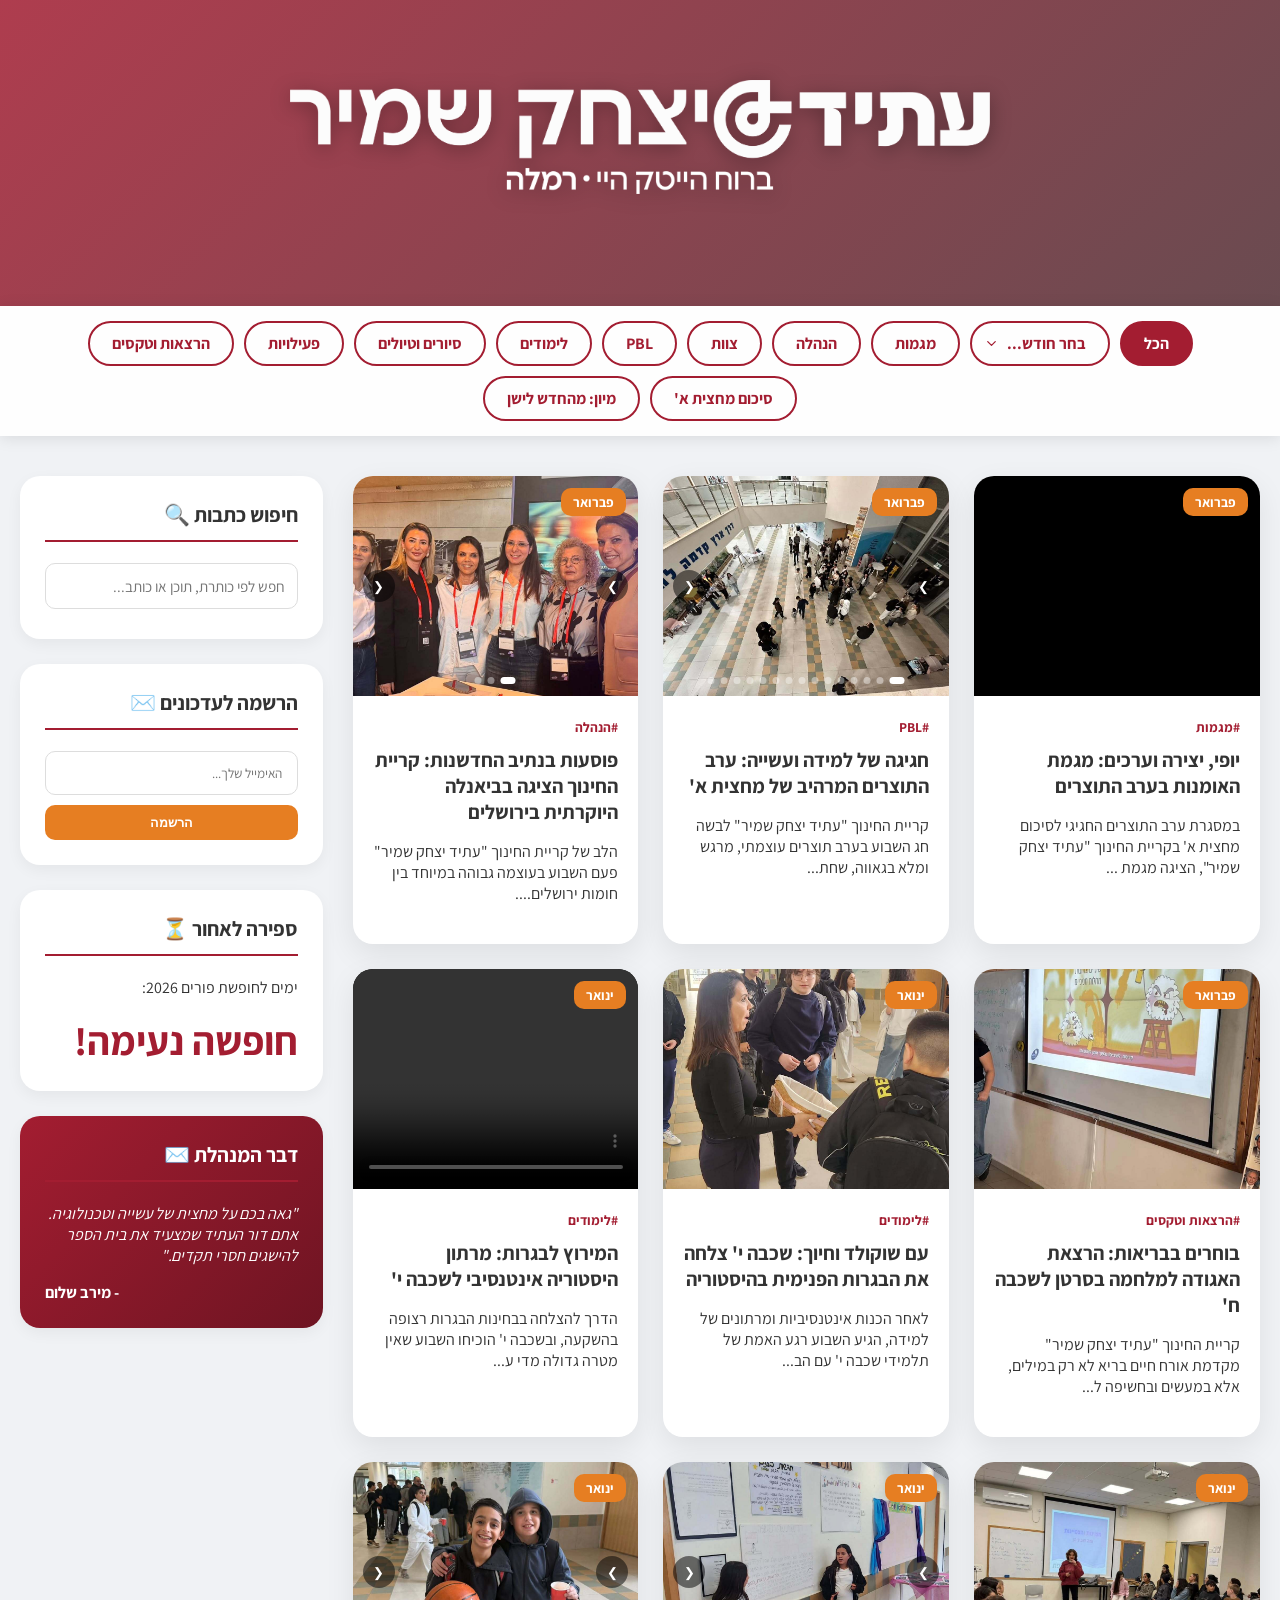
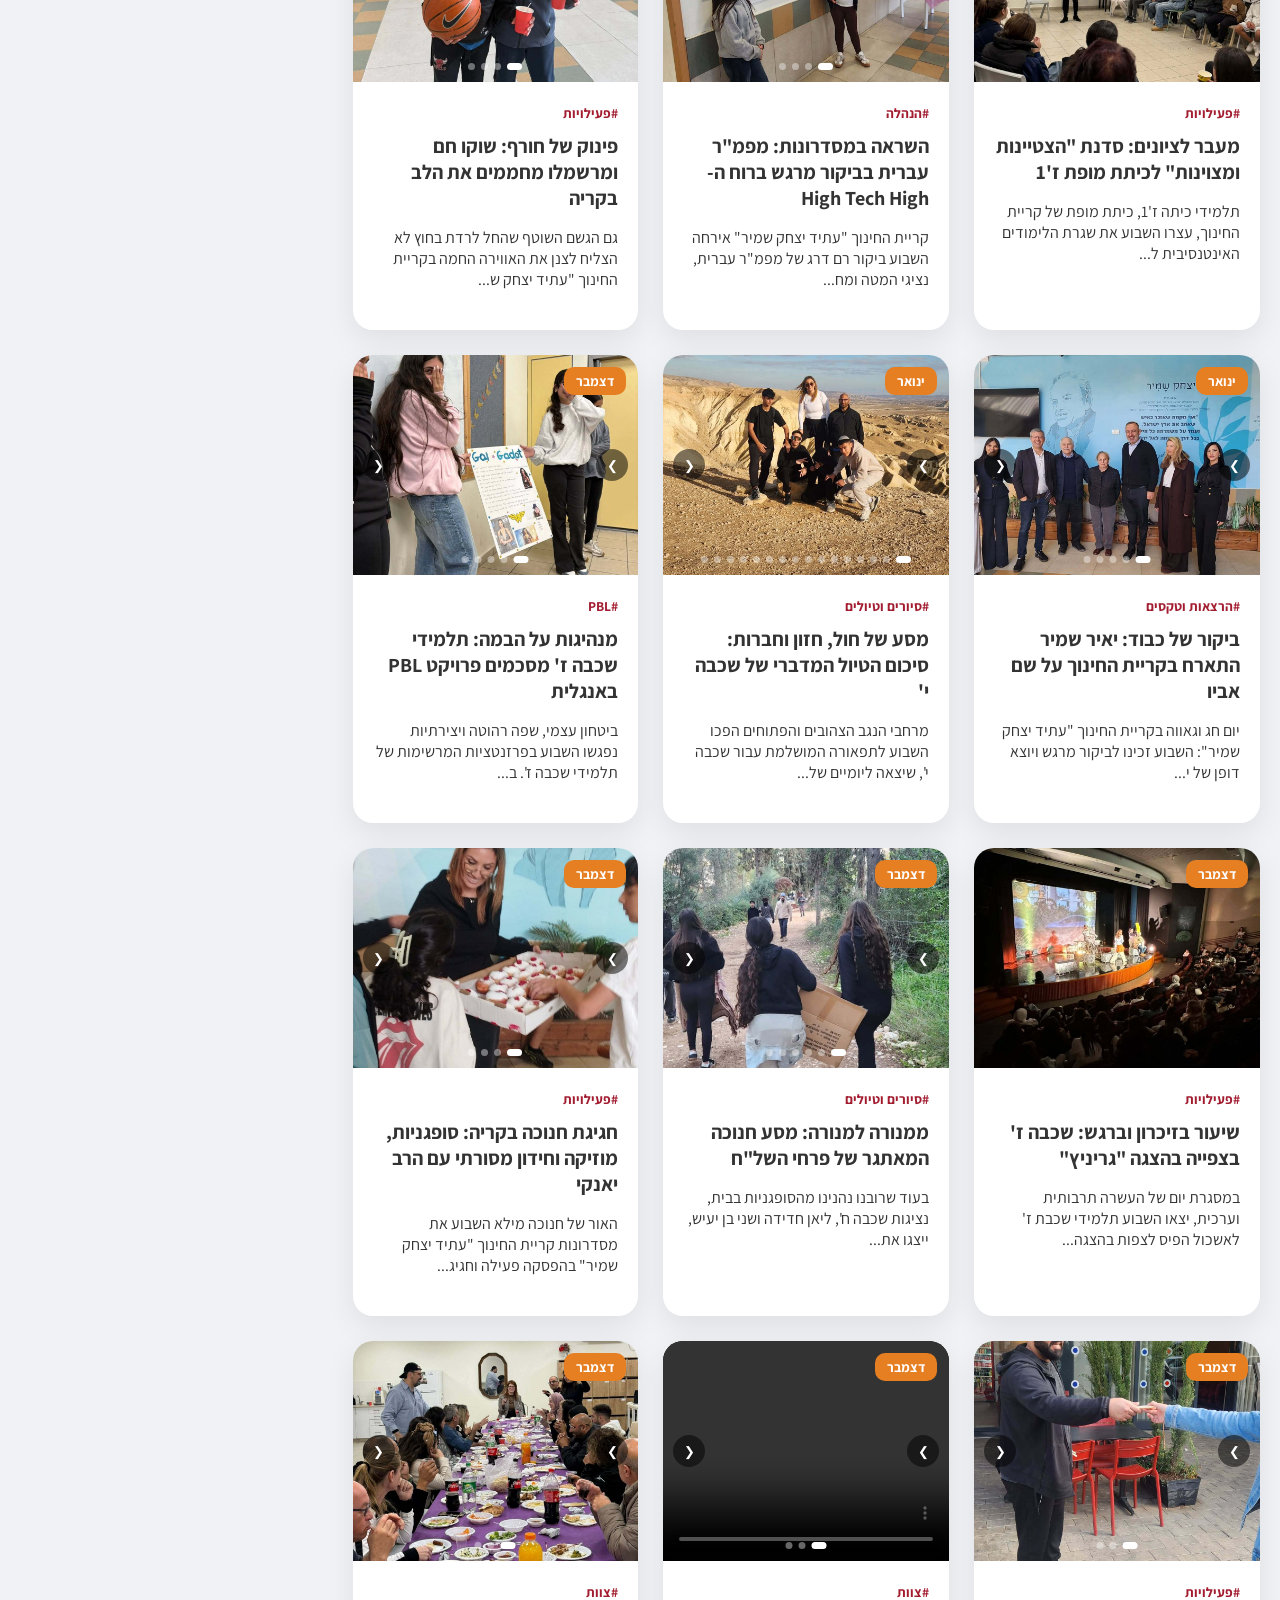
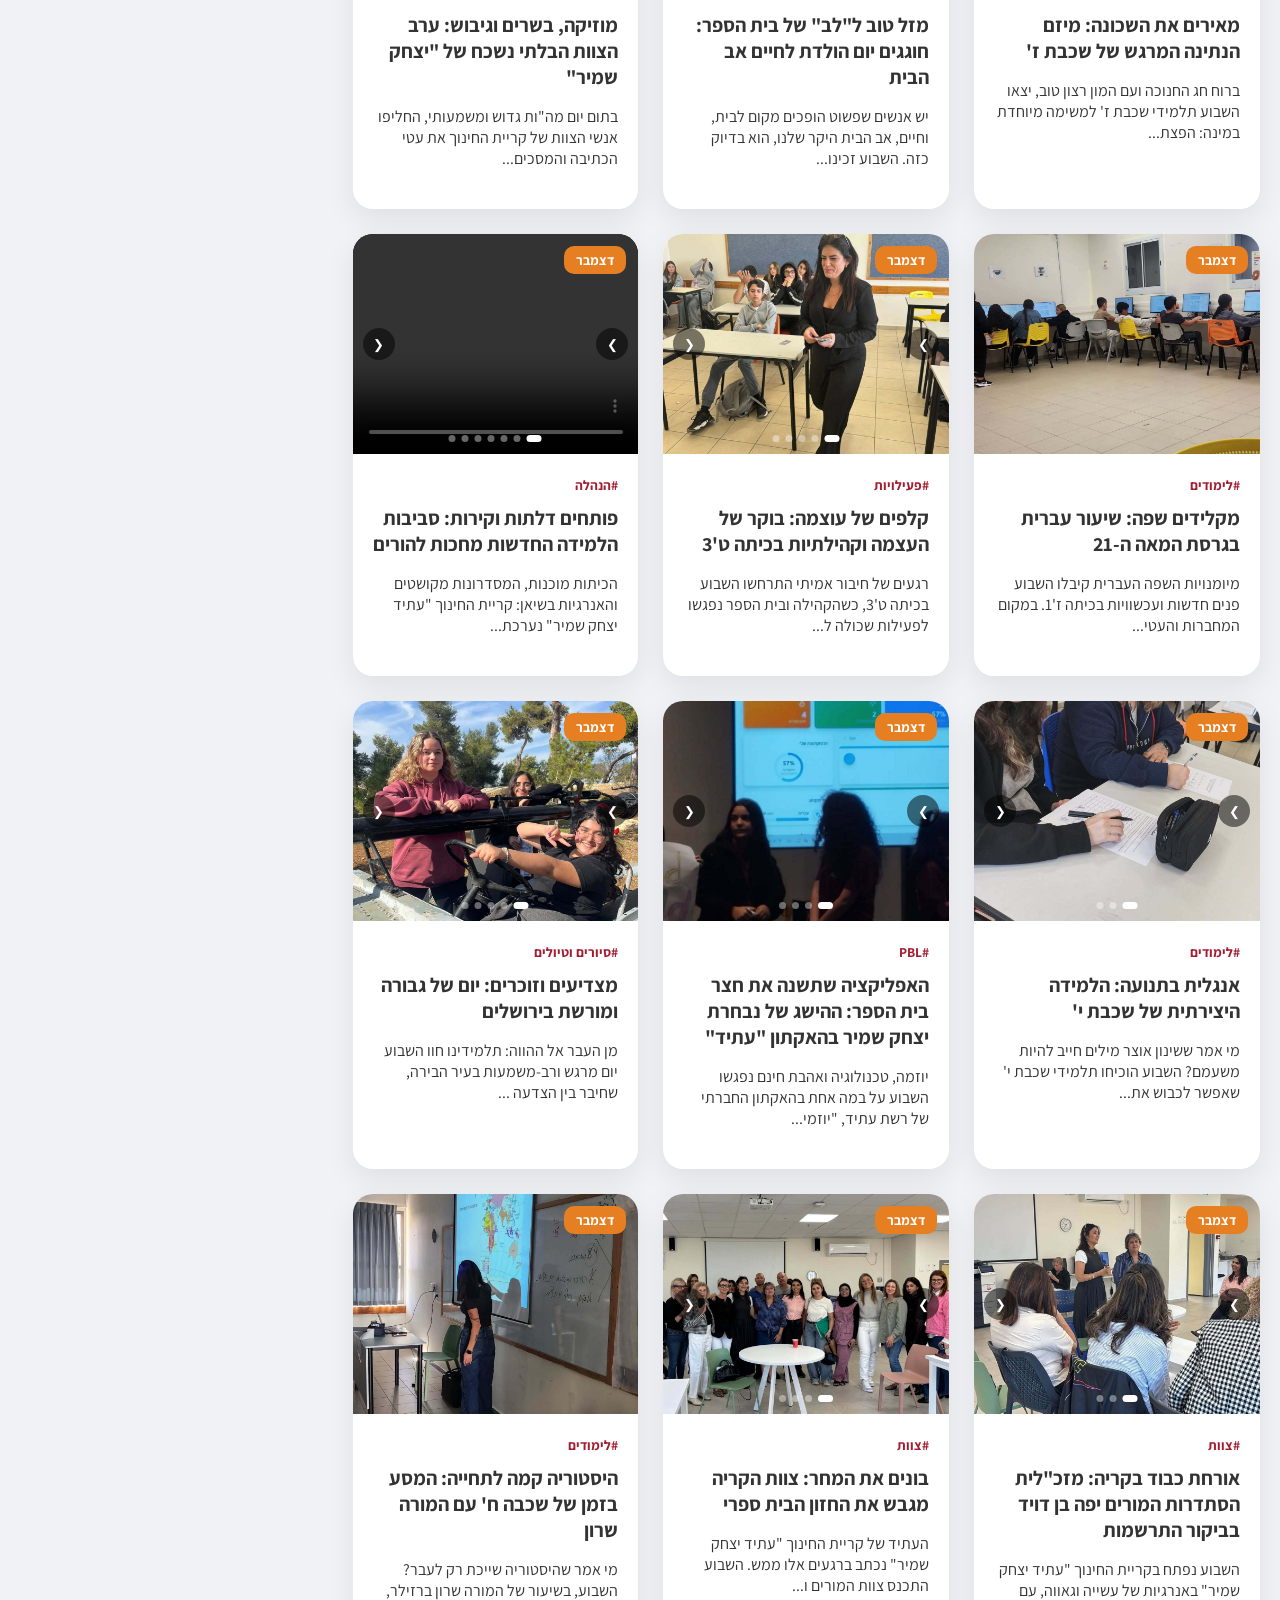
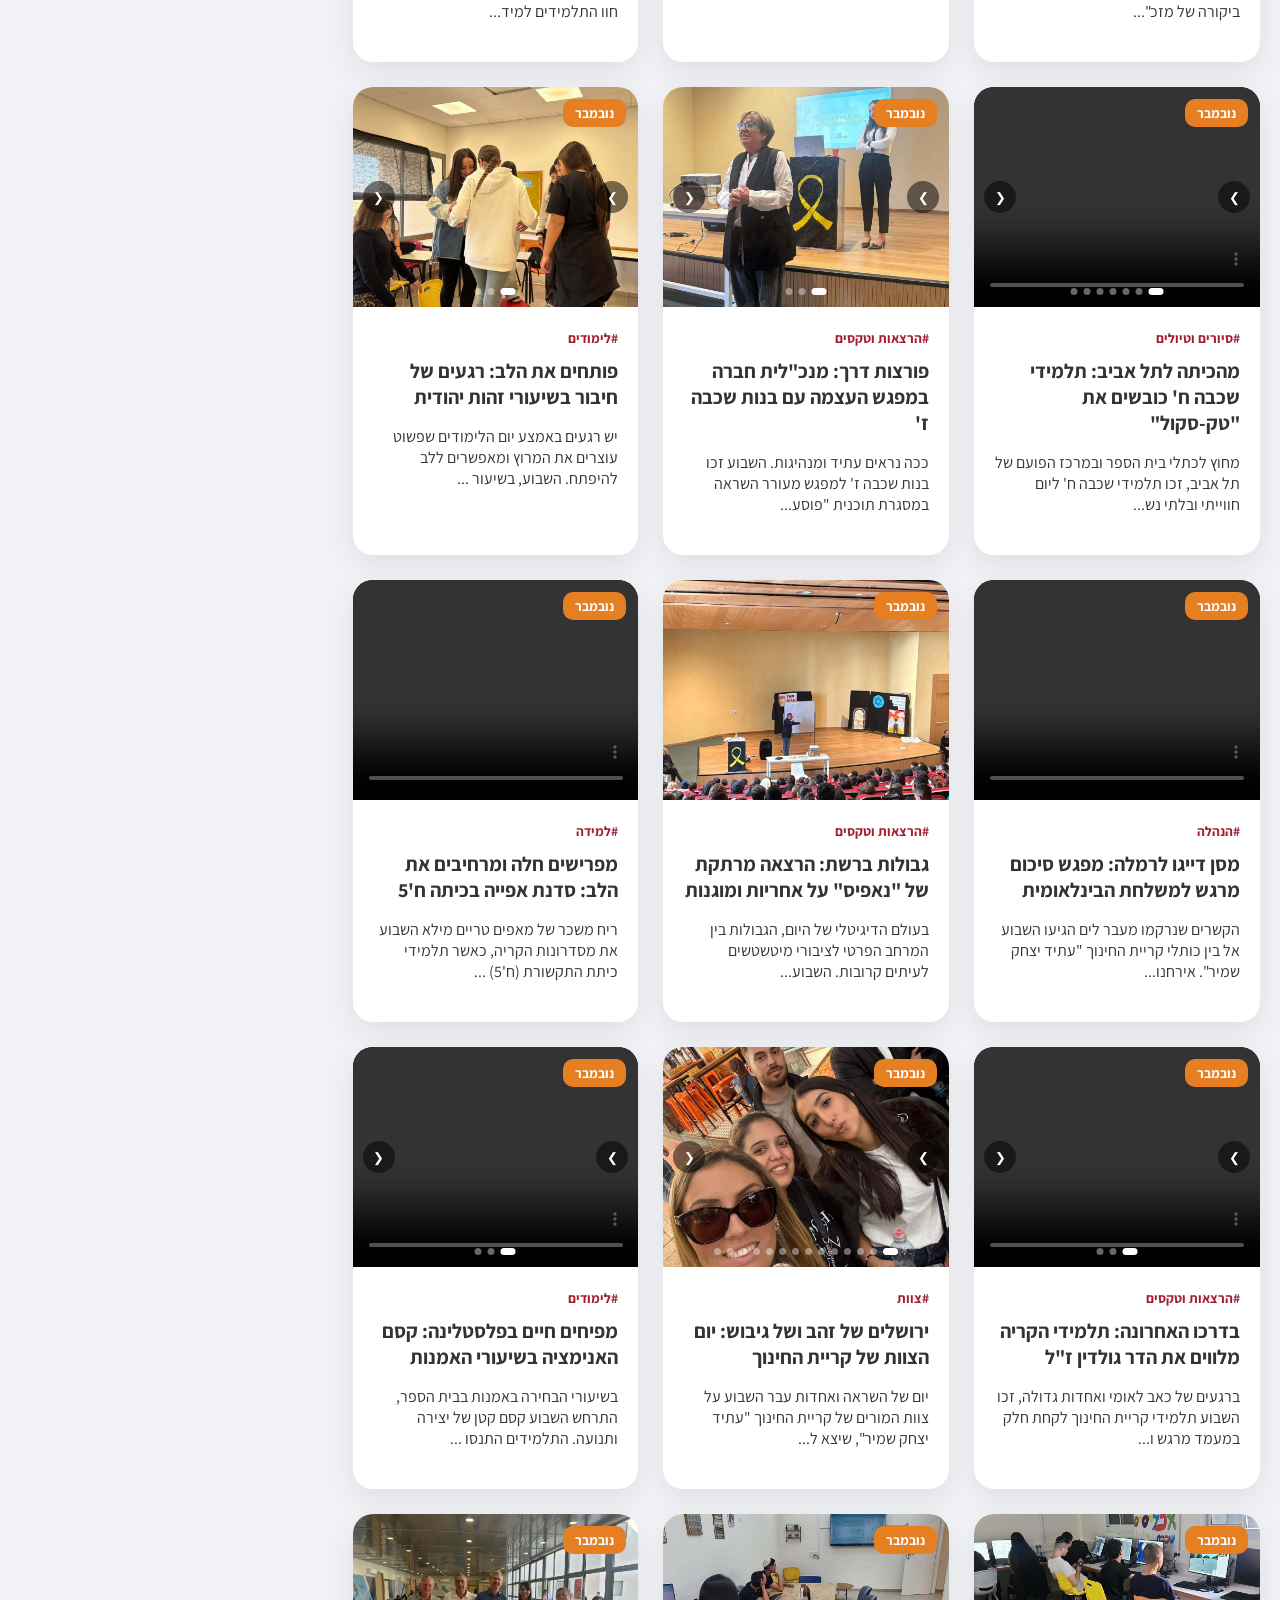
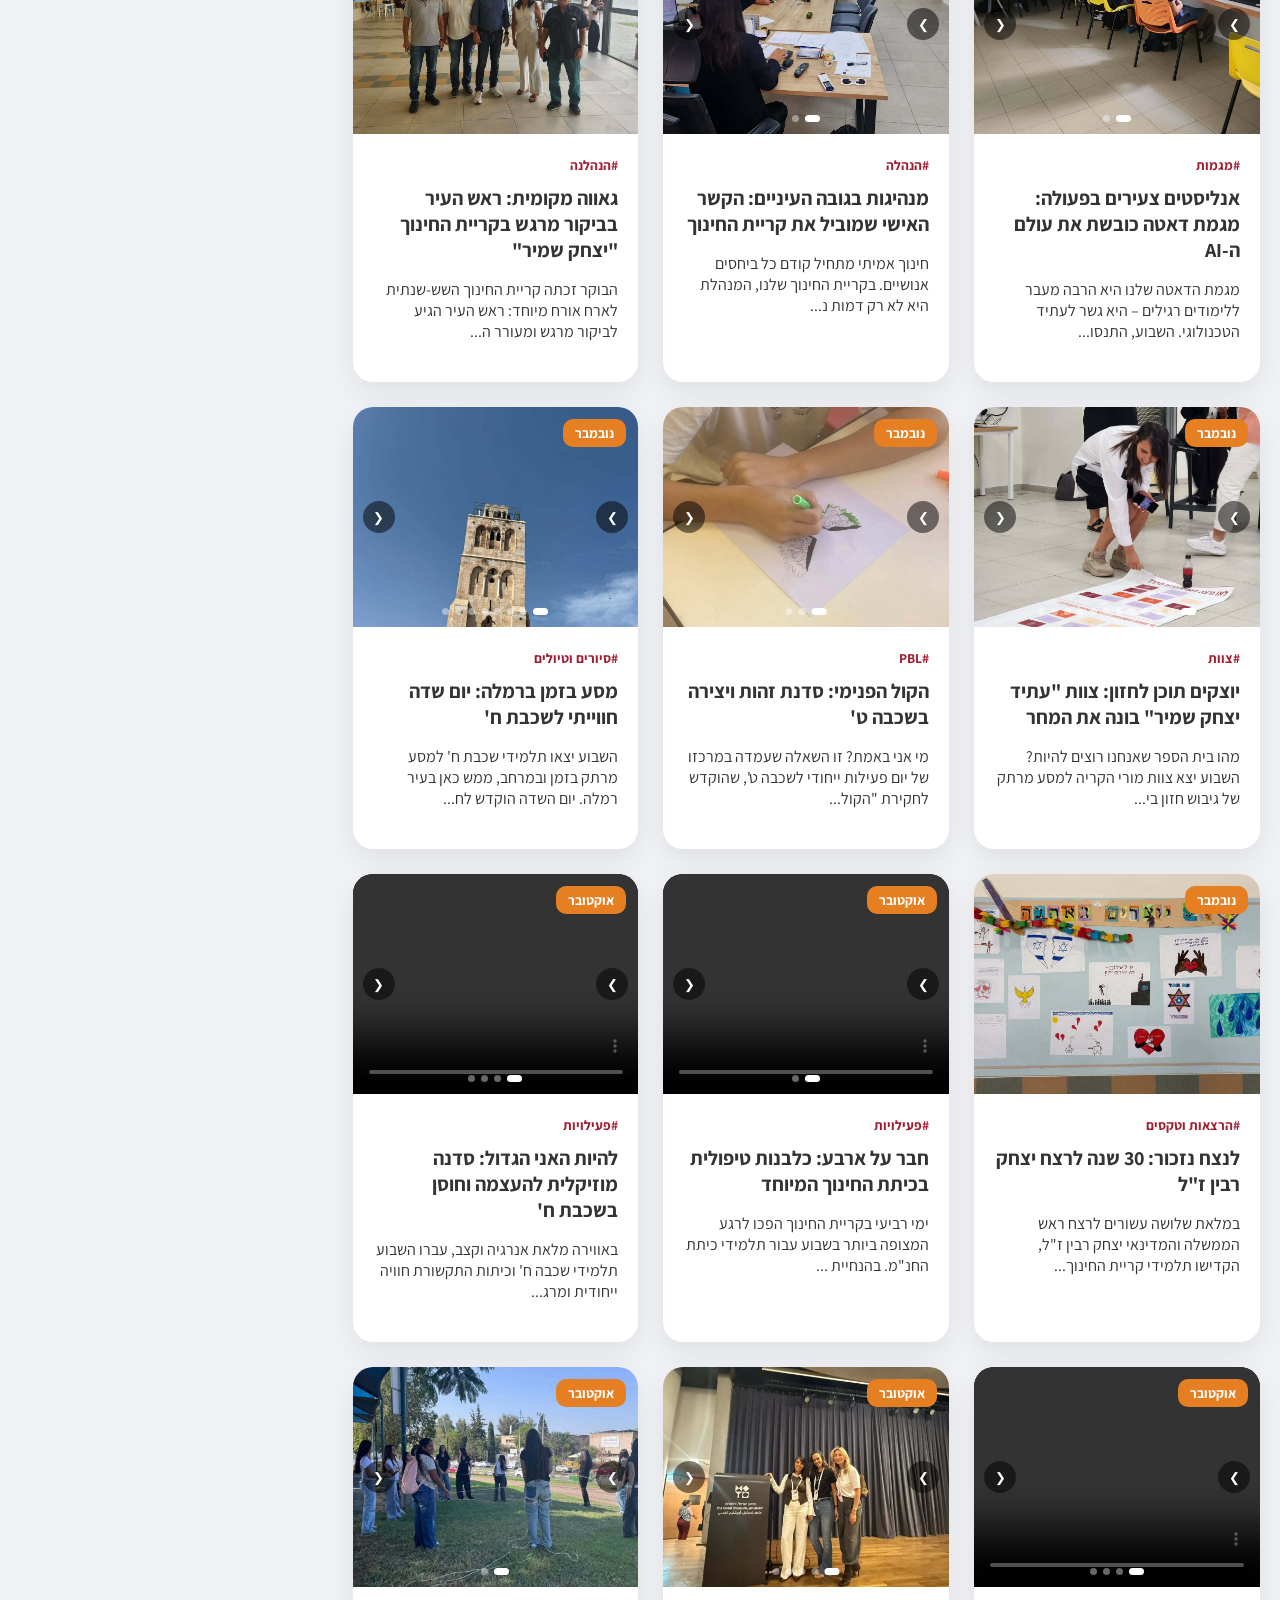
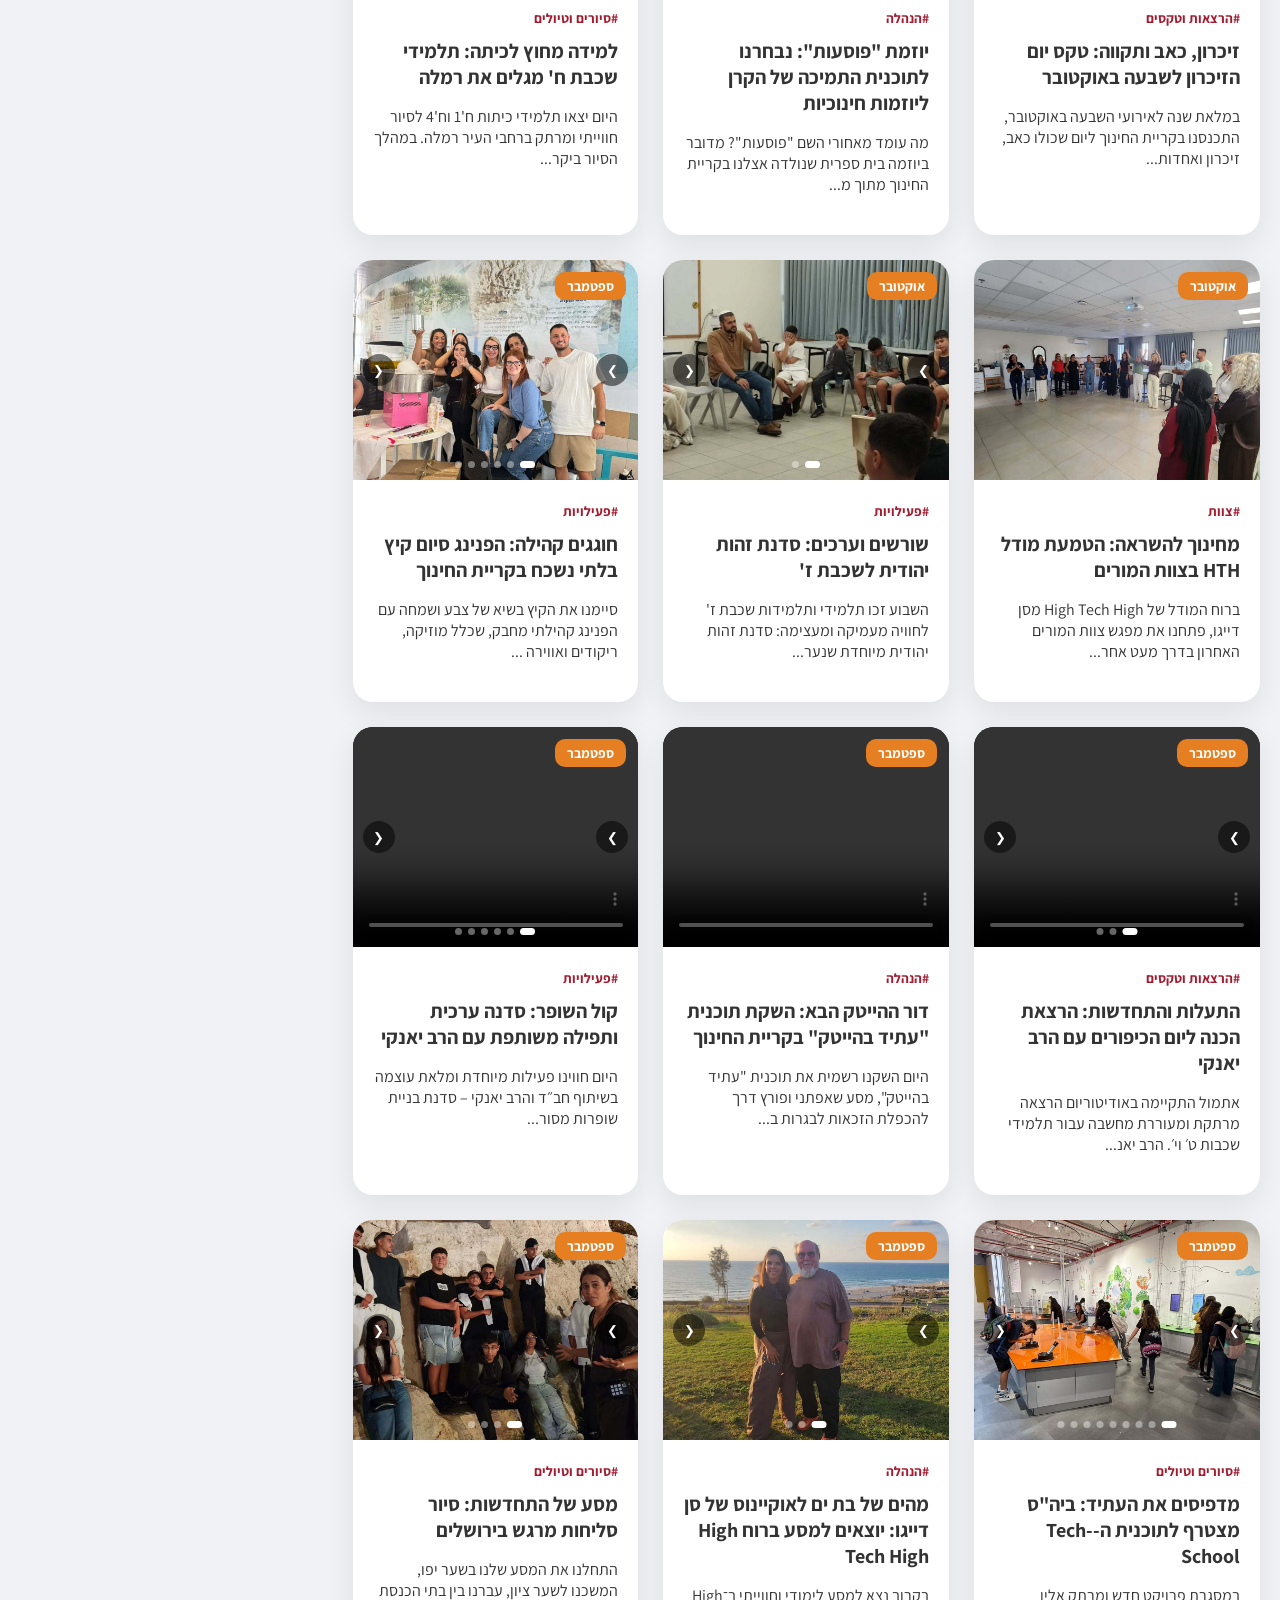
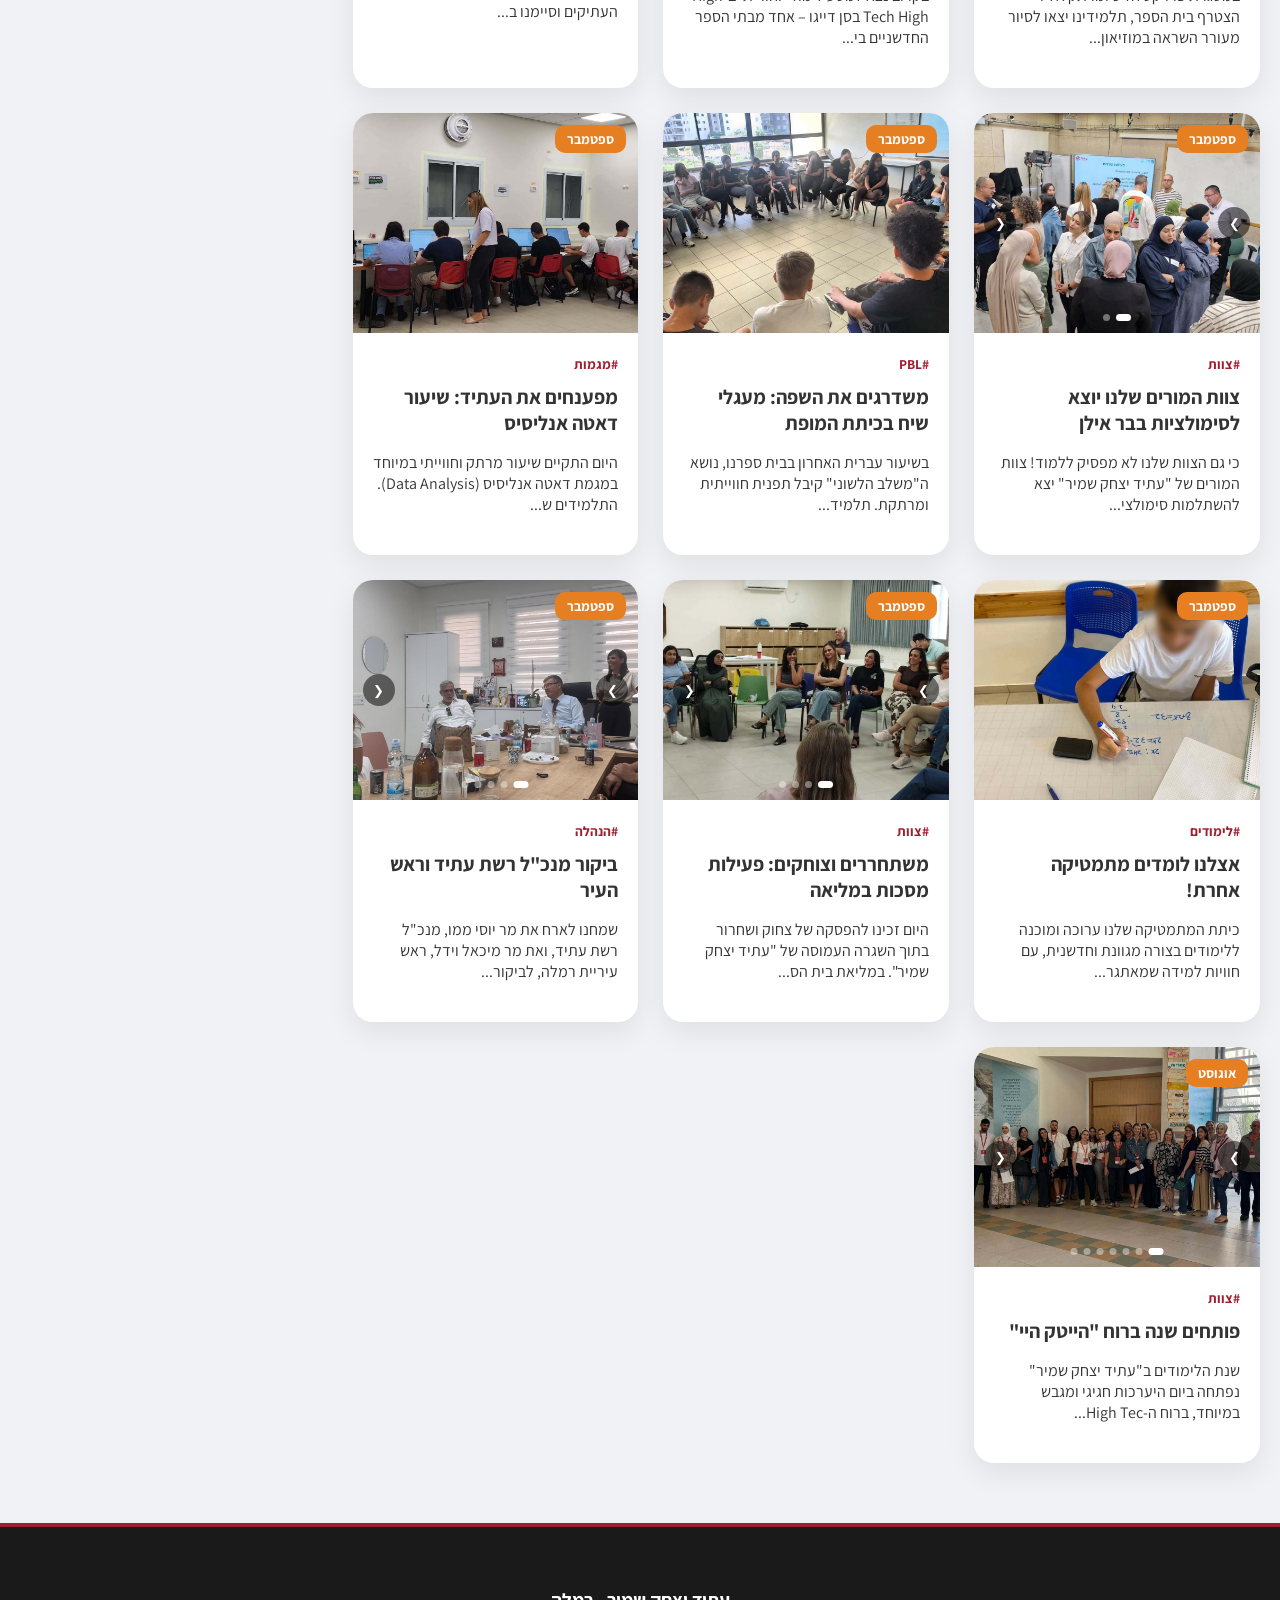
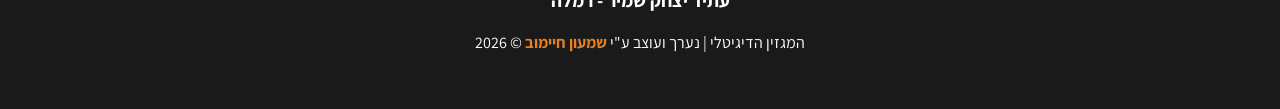
==== index.html @ d62e44c2 "Update index.html" ====
<!DOCTYPE html>
<html lang="he" dir="rtl">
<head>
    <meta charset="UTF-8">
    <meta name="viewport" content="width=device-width, initial-scale=1.0">
    <title>מגזין עתיד שמיר | Digital Edition</title>
    <link href="https://fonts.googleapis.com/css2?family=Assistant:wght@300;400;700&display=swap" rel="stylesheet">
    <link rel="stylesheet" href="style.css"> 
</head>
<body>
<header>
    <img src="logo.png" alt="לוגו עתיד שמיר" class="main-logo" />
    <p class="header-subtitle" id="header-msg"></p>
</header>

<!-- Mobile Controls (Search + Hamburger) -->
<div class="mobile-controls">
    <button class="hamburger-btn" onclick="toggleMobileMenu()" aria-label="תפריט">
        <span></span>
        <span></span>
        <span></span>
    </button>
    <input type="text" id="mobileSearchInput" class="mobile-search" placeholder="חיפוש..." oninput="searchArticles(this.value)">
</div>

<!-- Mobile Menu Overlay -->
<div id="mobileMenu" class="mobile-menu">
    <div class="mobile-menu-content">
        <button class="close-menu" onclick="toggleMobileMenu()">&times;</button>
        
        <div class="mobile-menu-section">
            <h3>סינון לפי חודש</h3>
            <select class="dropdown-select mobile-select" onchange="filterBy(this.value); toggleMobileMenu();">
                <option value="all">כל החודשים</option>
                <option value="ינואר">ינואר</option>
                <option value="פברואר">פברואר</option>
                <option value="מרץ">מרץ</option>
                <option value="אפריל">אפריל</option>
                <option value="מאי">מאי</option>
                <option value="יוני">יוני</option>
                <option value="יולי">יולי</option>
                <option value="אוגוסט">אוגוסט</option>
                <option value="ספטמבר">ספטמבר</option>
                <option value="אוקטובר">אוקטובר</option>
                <option value="נובמבר">נובמבר</option>
                <option value="דצמבר">דצמבר</option>
            </select>
        </div>

        <div class="mobile-menu-section">
            <h3>קטגוריות</h3>
            <button class="mobile-filter-btn" onclick="filterBy('all'); toggleMobileMenu();">הכל</button>
            <button class="mobile-filter-btn" onclick="filterBy('מגמות'); toggleMobileMenu();">מגמות</button>
            <button class="mobile-filter-btn" onclick="filterBy('הנהלה'); toggleMobileMenu();">הנהלה</button>
            <button class="mobile-filter-btn" onclick="filterBy('צוות'); toggleMobileMenu();">צוות</button>
            <button class="mobile-filter-btn" onclick="filterBy('PBL'); toggleMobileMenu();">PBL</button>
            <button class="mobile-filter-btn" onclick="filterBy('לימודים'); toggleMobileMenu();">לימודים</button>
            <button class="mobile-filter-btn" onclick="filterBy('סיורים וטיולים'); toggleMobileMenu();">סיורים וטיולים</button>
            <button class="mobile-filter-btn" onclick="filterBy('פעילויות'); toggleMobileMenu();">פעילויות</button>
            <button class="mobile-filter-btn" onclick="filterBy('הרצאות וטקסים'); toggleMobileMenu();">הרצאות וטקסים</button>
            <button class="mobile-filter-btn" onclick="filterBy('סיכום מחצית א'); toggleMobileMenu();">סיכום מחצית א'</button>
        </div>

        <div class="mobile-menu-section">
            <h3>מיון</h3>
            <button class="mobile-filter-btn" id="mobileSortBtn" onclick="toggleSort(); updateMobileSortBtn();">מהחדש לישן ⬇️</button>
        </div>

        <div class="mobile-menu-section">
            <h3>הרשמה לעדכונים ✉️</h3>
            <form action="https://formspree.io/f/xvzbpddl" method="POST" id="mobileSubForm">
                <input type="email" name="email" class="sidebar-input" placeholder="האימייל שלך..." required>
                <button type="submit" style="width:100%; padding:12px; background:var(--secondary); color:white; border:none; border-radius:10px; cursor:pointer; font-weight:bold; margin-top:8px;">הרשמה</button>
            </form>
            <p id="mobileSubMsg" style="font-size: 0.8rem; color: #27ae60; margin-top: 10px; display: none;">נרשמת בהצלחה! 🎉</p>
        </div>

        <div class="mobile-menu-section">
            <h3>ספירה לאחור ⏳</h3>
            <p style="font-size: 0.9rem; margin-bottom: 8px;">ימים לחופשת יום העצמאות 2026:</p>
            <div id="mobileCountdown" style="font-size: 2rem; font-weight: bold; color: var(--primary);">--</div>
        </div>

        <div class="mobile-menu-section manager-section">
            <h3>חזון בית ספרי ✉️</h3>
            <p style="font-style: italic; font-size: 0.95rem;">"קריית החינוך עתיד יצחק שמיר היא קהילה חינוכית הרואה בכל תלמיד למידה אדם שלם, ובונה יסוד כבסיס ללמידה, לצמיחה ולהצלחה.
אנו מטפחים למידה לימוד המבוססת על חקר, ועשייה, ומקדמים סקרנות, חשיבה יצירה ביקורתית, יוזמה ועבודת צוות.
בית הספר שואף להצמיח בוגרים ובוגרות ערכיים, עצמאיים ובעלי יכולות, הפועלים מתוך אחריות ורצון להשפיע על החברה והקהילה."</p>
            <div style="text-align: left; font-weight: bold; margin-top: 10px;">- מירב שלום</div>
        </div>
    </div>
</div>

<!-- Desktop Filter Container -->
<div class="filter-container">
    <button class="filter-btn active" onclick="filterBy('all')">הכל</button>
    <select class="dropdown-select" onchange="filterBy(this.value)">
        <option value="all">בחר חודש...</option>
        <option value="ינואר">ינואר</option><option value="פברואר">פברואר</option>
        <option value="מרץ">מרץ</option><option value="אפריל">אפריל</option>
        <option value="מאי">מאי</option><option value="יוני">יוני</option>
        <option value="יולי">יולי</option><option value="אוגוסט">אוגוסט</option>
        <option value="ספטמבר">ספטמבר</option><option value="אוקטובר">אוקטובר</option>
        <option value="נובמבר">נובמבר</option><option value="דצמבר">דצמבר</option>
    </select>
    <button class="filter-btn" onclick="filterBy('מגמות')">מגמות</button>
    <button class="filter-btn" onclick="filterBy('הנהלה')">הנהלה</button>
    <button class="filter-btn" onclick="filterBy('צוות')">צוות</button>
    <button class="filter-btn" onclick="filterBy('PBL')">PBL</button>
    <button class="filter-btn" onclick="filterBy('לימודים')">לימודים</button>
    <button class="filter-btn" onclick="filterBy('סיורים וטיולים')">סיורים וטיולים</button>
    <button class="filter-btn" onclick="filterBy('פעילויות')">פעילויות</button>
    <button class="filter-btn" onclick="filterBy('הרצאות וטקסים')">הרצאות וטקסים</button>
    <button class="filter-btn" onclick="filterBy('סיכום מחצית א')">סיכום מחצית א'</button>
    <button class="sort-btn" id="sortBtn" onclick="toggleSort()">מיון: מהחדש לישן</button>
</div>

<div class="main-layout">
    <div id="main-grid" class="grid"></div>
    <div class="sidebar">
        <div class="widget">
            <h3>חיפוש כתבות 🔍</h3>
            <input type="text" id="searchInput" class="sidebar-input" placeholder="חפש לפי כותרת, תוכן או כותב..." oninput="searchArticles(this.value)">
        </div>

        <div class="widget">
            <h3>הרשמה לעדכונים ✉️</h3>
            <form action="https://formspree.io/f/xvzbpddl" method="POST" id="subForm">
                <input type="email" name="email" id="emailInput" placeholder="האימייל שלך..." required>
                <button type="submit" style="width:100%; padding:10px; background:var(--secondary); color:white; border:none; border-radius:10px; cursor:pointer; font-weight:bold;">הרשמה</button>
            </form>
            <p id="subMsg" style="font-size: 0.8rem; color: green; margin-top: 10px; display: none;">נרשמת בהצלחה! 🎉</p>
        </div>
        <div class="widget">
            <h3>ספירה לאחור ⏳</h3>
            <p>ימים לחופשת פורים 2026:</p>
            <div id="countdown" style="font-size: 2.5rem; font-weight: bold; color: var(--primary);">--</div>
        </div>
        <div class="widget manager-widget">
            <h3>דבר המנהלת ✉️</h3>
            <p style="font-style: italic;">"גאה בכם על מחצית של עשייה וטכנולוגיה. אתם דור העתיד שמצעיד את בית הספר להישגים חסרי תקדים."</p>
            <div style="text-align: left; font-weight: bold;">- מירב שלום</div>
        </div>
    </div>
</div>

<div id="articleModal" class="modal" onclick="if(event.target === this) closeModal()">
    <div class="modal-content">
        <span onclick="closeModal()" class="close-modal-btn">&times;</span>
        <div id="m-content"></div>
    </div>
</div>

<footer>
    <div class="footer-content">
        <p style="font-size: 1.2rem; font-weight: 700;">עתיד יצחק שמיר - רמלה</p>
        <p class="footer-credits">המגזין הדיגיטלי | נערך ועוצב ע"י <span class="footer-name">שמעון חיימוב</span> &copy; 2026</p>
    </div>
</footer>

<script src="articles.js"></script>
<script>
    let currentFilter = 'all';
    let searchQuery = '';
    let isDescending = true;
    let modalMediaList = [];
    let currentModalIndex = 0;
    
    window.onload = () => {
        renderArticles();
        updateCountdown();
        
        const hash = window.location.hash;
        if (hash && hash.startsWith('#article-')) {
            const index = parseInt(hash.split('-')[1]);
            if (!isNaN(index) && articles[index]) {
                setTimeout(() => openModal(articles[index]), 500);
            }
        }
    };

    function toggleMobileMenu() {
        const menu = document.getElementById('mobileMenu');
        const hamburger = document.querySelector('.hamburger-btn');
        menu.classList.toggle('active');
        hamburger.classList.toggle('active');
        document.body.style.overflow = menu.classList.contains('active') ? 'hidden' : 'auto';
    }

    function updateMobileSortBtn() {
        document.getElementById('mobileSortBtn').innerText = isDescending ? "מהחדש לישן ⬇️" : "מהישן לחדש ⬆️";
    }

    function searchArticles(query) {
        searchQuery = query.toLowerCase();
        renderArticles();
    }

    function getMediaList(art) {
        let list = [];
        if (art.media) list = [...art.media];
        else if (art.images) list = [...art.images];
        else if (art.img) list = [art.img];
        if (art.youtube) list.push(`yt:${art.youtube}`);
        return list;
    }

    function renderMediaItem(item, isModal = false) {
        const className = isModal ? 'modal-media-item' : 'card-img';
        if (!item) return '';

        let finalPath = item;
        if (!item.startsWith('http') && !item.startsWith('yt:') && !item.startsWith('assets/')) {
            finalPath = `assets/${item}`;
        }

        if (item.startsWith('yt:')) {
            let videoId = item.replace('yt:', '');
            return `<iframe src="https://www.youtube.com/embed/${videoId}" class="${className}" style="border:none;" allowfullscreen></iframe>`;
        }
        if (item.toLowerCase().endsWith('.mp4')) {
            return `<video src="${finalPath}" class="${className}" controls ${!isModal ? 'muted autoplay loop' : ''} preload="none"></video>`;
        }
        return `<img src="${finalPath}" class="${className}" loading="lazy" onerror="this.src='https://via.placeholder.com/400x250?text=תמונה+חסרה'">`;
    }

    function renderArticles() {
        const grid = document.getElementById('main-grid');
        grid.innerHTML = '';
        
        let filtered = articles.filter(a => {
            const matchesFilter = (currentFilter === 'all' || a.month === currentFilter || a.tag === currentFilter);
            const matchesSearch = (a.title.toLowerCase().includes(searchQuery) || 
                                   a.text.toLowerCase().includes(searchQuery) || 
                                   a.author.toLowerCase().includes(searchQuery));
            return matchesFilter && matchesSearch;
        });
        
        filtered.sort((a, b) => {
            const dateA = new Date(a.date.split('.').reverse().join('-'));
            const dateB = new Date(b.date.split('.').reverse().join('-'));
            return isDescending ? dateB - dateA : dateA - dateB;
        });

        if (filtered.length === 0) {
            grid.innerHTML = '<div style="grid-column: 1/-1; text-align: center; padding: 50px; font-size: 1.2rem; color: #888;">לא נמצאו כתבות... 🔍</div>';
            return;
        }

        filtered.forEach((art) => {
            const mediaList = getMediaList(art);
            const artIndexInArray = articles.indexOf(art); 
            const el = document.createElement('div');
            el.className = 'card';
            el.innerHTML = `
                <div class="card-img-wrapper" onclick="openModal(articles[${artIndexInArray}])">
                    <div class="month-badge">${art.month}</div>
                    ${mediaList.length > 1 ? `
                        <button class="nav-btn prev-btn" onclick="event.stopPropagation(); changeMedia(${artIndexInArray}, 1, this)">❯</button>
                        <button class="nav-btn next-btn" onclick="event.stopPropagation(); changeMedia(${artIndexInArray}, -1, this)">❮</button>
                        <div class="dots-container" id="dots-${artIndexInArray}">
                            ${mediaList.map((_, i) => `<div class="dot ${i===0?'active':''}" id="dot-${artIndexInArray}-${i}"></div>`).join('')}
                        </div>
                    ` : ''}
                    <div id="media-holder-${artIndexInArray}" style="width:100%; height:100%;">
                        ${renderMediaItem(mediaList[0])}
                    </div>
                </div>
                <div class="card-body" onclick="openModal(articles[${artIndexInArray}])">
                    <span style="color:var(--primary); font-size:0.85rem; font-weight:bold;">#${art.tag}</span>
                    <h3>${art.title}</h3>
                    <p>${art.text.substring(0,85)}...</p>
                </div>
            `;
            grid.appendChild(el);
        });
    }

    function changeMedia(artIndex, direction, btnEl) {
        const art = articles[artIndex];
        const mediaList = getMediaList(art);
        const holder = document.getElementById(`media-holder-${artIndex}`);
        let currentIndex = parseInt(holder.getAttribute('data-index') || 0);
        
        currentIndex += direction;
        if (currentIndex >= mediaList.length) currentIndex = 0;
        if (currentIndex < 0) currentIndex = mediaList.length - 1;
        
        holder.setAttribute('data-index', currentIndex);
        holder.innerHTML = renderMediaItem(mediaList[currentIndex]);
        
        document.querySelectorAll(`#dots-${artIndex} .dot`).forEach((dot, i) => {
            dot.classList.toggle('active', i === currentIndex);
        });
    }

    function openModal(art) {
        modalMediaList = getMediaList(art);
        currentModalIndex = 0;
        const artIndex = articles.indexOf(art);
        const content = document.getElementById('m-content');
        
        content.innerHTML = `
            <div class="modal-header-area">
                <h2 class="modal-title">${art.title}</h2>
                <div class="modal-share-container">
                    <span id="share-feedback">הועתק!</span>
                    <button class="share-btn-framed" onclick="shareArticle(${artIndex})">
                        <span>שתף</span> 🔗
                    </button>
                </div>
            </div>

            <div class="meta-info">
                <span>✍️ מאת: ${art.author}</span> | 📅 ${art.date} | 🏷️ ${art.tag}
            </div>

            <div class="modal-media-wrapper">
                ${modalMediaList.length > 1 ? `
                    <button class="nav-btn prev-btn" onclick="changeModalMedia(1)">❯</button>
                    <button class="nav-btn next-btn" onclick="changeModalMedia(-1)">❮</button>
                ` : ''}
                <div id="modal-media-holder" style="width: 100%; height: 100%; display: flex; align-items: center; justify-content: center;">
                    ${renderMediaItem(modalMediaList[0], true)}
                </div>
            </div>

            <div class="article-body">${art.text}</div>
            <div style="clear: both;"></div>
        `;
        
        window.history.pushState(null, null, `#article-${artIndex}`);
        document.getElementById('articleModal').style.display = 'flex';
        document.body.style.overflow = 'hidden';
    }
    
    function shareArticle(index) {
        const url = window.location.origin + window.location.pathname + "#article-" + index;
        navigator.clipboard.writeText(url).then(() => {
            const fb = document.getElementById('share-feedback');
            fb.style.display = 'inline';
            setTimeout(() => fb.style.display = 'none', 2000);
        });
        if (navigator.share) {
            navigator.share({ title: articles[index].title, url: url }).catch(()=>{});
        }
    }
    
    function changeModalMedia(direction) {
        currentModalIndex += direction;
        if (currentModalIndex >= modalMediaList.length) currentModalIndex = 0;
        if (currentModalIndex < 0) currentModalIndex = modalMediaList.length - 1;
        document.getElementById('modal-media-holder').innerHTML = renderMediaItem(modalMediaList[currentModalIndex], true);
    }

    function closeModal() {
        document.getElementById('articleModal').style.display = 'none';
        document.body.style.overflow = 'auto';
    }

    function filterBy(val) {
        currentFilter = val;
        renderArticles();
    }

    function toggleSort() {
        isDescending = !isDescending;
        document.getElementById('sortBtn').innerText = isDescending ? "מיון: מהחדש לישן" : "מיון: מהישן לחדש";
        updateMobileSortBtn();
        renderArticles();
    }

    document.getElementById('subForm').addEventListener('submit', function(e) {
        setTimeout(() => {
            document.getElementById('subMsg').style.display = 'block';
            document.getElementById('emailInput').value = '';
        }, 500);
    });

    document.getElementById('mobileSubForm').addEventListener('submit', function(e) {
        setTimeout(() => {
            document.getElementById('mobileSubMsg').style.display = 'block';
            toggleMobileMenu();
        }, 500);
    });

    function updateCountdown() {
        const target = new Date('April 22, 2026').getTime();
        const now = new Date().getTime();
        const diff = target - now;
        const days = Math.floor(diff / (1000 * 60 * 60 * 24));
        const displayText = days > 0 ? days : "חופשה נעימה!";
        document.getElementById('countdown').innerText = displayText;
        document.getElementById('mobileCountdown').innerText = displayText;
    }

    updateCountdown();
</script>

</body>
</html>
---- style.css ----
:root {
    --primary: #A31D31;
    --secondary: #E67E22;
    --dark: #1a1a1a;
    --accent: #ffffff;
    --glass: rgba(255, 255, 255, 0.9);
    --manager-grad: linear-gradient(135deg, #A31D31 0%, #6e1422 100%);
}

/* --- Global Reset & Typography --- */
* {
    box-sizing: border-box;
}

html {
    scroll-behavior: smooth;
}

body { 
    font-family: 'Assistant', sans-serif !important; 
    margin: 0; 
    background: #f0f2f5; 
    color: #333; 
    overflow-x: hidden; 
}

::selection {
    background: var(--primary);
    color: white;
}

/* --- Header Section with Image Slideshow --- */
header {
    background: linear-gradient(135deg, rgba(163, 29, 49, 0.85), rgba(26, 26, 26, 0.75)), url('img1.png');
    background-size: cover; 
    background-position: center; 
    background-attachment: fixed;
    color: white; 
    text-align: center; 
    padding: 80px 20px;
    display: flex; 
    position: relative; 
    flex-direction: column; 
    align-items: center; 
    justify-content: center;
    animation: backgroundSlideshow 18s infinite;
}

@keyframes backgroundSlideshow {
    0%, 33% { 
        background-image: linear-gradient(135deg, rgba(163, 29, 49, 0.85), rgba(26, 26, 26, 0.75)), url('img3.jpg');
    }
    34%, 66% { 
        background-image: linear-gradient(135deg, rgba(163, 29, 49, 0.85), rgba(26, 26, 26, 0.75)), url('img3.jpg');
    }
    67%, 100% { 
        background-image: linear-gradient(135deg, rgba(163, 29, 49, 0.85), rgba(26, 26, 26, 0.75)), url('img3.jpg');
    }
}

.main-logo { 
    width: 700px; 
    max-width: 90%;
    height: auto; 
    margin-bottom: 10px; 
    filter: drop-shadow(0px 4px 10px rgba(0,0,0,0.3));
    animation: logoFloat 3s ease-in-out infinite;
}

@keyframes logoFloat {
    0%, 100% {
        transform: translateY(0px);
    }
    50% {
        transform: translateY(-10px);
    }
}

.header-subtitle { 
    color: white; 
    font-size: 1.4rem; 
    margin: 0; 
    min-height: 1.4rem; 
    font-weight: 400;
    opacity: 0;
    animation: fadeIn 1s ease-in 0.5s forwards;
}

@keyframes fadeIn {
    to {
        opacity: 1;
    }
}

/* --- Mobile Controls (Hidden on Desktop) --- */
.mobile-controls {
    display: none;
    position: sticky;
    top: 0;
    background: white;
    padding: 12px 15px;
    z-index: 1001;
    box-shadow: 0 2px 8px rgba(0,0,0,0.1);
    align-items: center;
    gap: 12px;
}

.hamburger-btn {
    width: 40px;
    height: 40px;
    background: white;
    border: 2px solid var(--primary);
    border-radius: 10px;
    cursor: pointer;
    padding: 8px;
    display: flex;
    flex-direction: column;
    justify-content: space-around;
    align-items: center;
    transition: all 0.3s ease;
    flex-shrink: 0;
    box-shadow: 0 2px 8px rgba(163, 29, 49, 0.15);
}

.hamburger-btn:hover {
    background: var(--primary);
    transform: scale(1.05);
}

.hamburger-btn:hover span {
    background: white;
}

.hamburger-btn span {
    width: 22px;
    height: 2.5px;
    background: var(--primary);
    border-radius: 3px;
    transition: all 0.3s ease;
}

.hamburger-btn.active {
    background: var(--primary);
}

.hamburger-btn.active span {
    background: white;
}

.hamburger-btn.active span:nth-child(1) {
    transform: rotate(45deg) translate(5px, 5px);
}

.hamburger-btn.active span:nth-child(2) {
    opacity: 0;
}

.hamburger-btn.active span:nth-child(3) {
    transform: rotate(-45deg) translate(6px, -6px);
}

.mobile-search {
    flex: 1;
    padding: 10px 18px;
    border: 2px solid #e0e0e0;
    border-radius: 20px;
    font-family: 'Assistant', sans-serif;
    font-size: 0.95rem;
    outline: none;
    transition: all 0.3s ease;
    background: #fafafa;
}

.mobile-search:focus {
    border-color: var(--primary);
    background: white;
    box-shadow: 0 0 0 3px rgba(163, 29, 49, 0.1);
}

.mobile-search::placeholder {
    color: #999;
}

/* --- Mobile Menu --- */
.mobile-menu {
    position: fixed;
    top: 0;
    right: -100%;
    width: 85%;
    max-width: 350px;
    height: 100vh;
    background: white;
    z-index: 2000;
    overflow-y: auto;
    transition: right 0.4s cubic-bezier(0.4, 0, 0.2, 1);
    box-shadow: -5px 0 25px rgba(0,0,0,0.2);
}

.mobile-menu.active {
    right: 0;
}

.mobile-menu.active .mobile-menu-section {
    animation: slideInRight 0.5s ease-out backwards;
}

.mobile-menu.active .mobile-menu-section:nth-child(1) { animation-delay: 0.1s; }
.mobile-menu.active .mobile-menu-section:nth-child(2) { animation-delay: 0.15s; }
.mobile-menu.active .mobile-menu-section:nth-child(3) { animation-delay: 0.2s; }
.mobile-menu.active .mobile-menu-section:nth-child(4) { animation-delay: 0.25s; }
.mobile-menu.active .mobile-menu-section:nth-child(5) { animation-delay: 0.3s; }
.mobile-menu.active .mobile-menu-section:nth-child(6) { animation-delay: 0.35s; }
.mobile-menu.active .mobile-menu-section:nth-child(7) { animation-delay: 0.4s; }
.mobile-menu.active .mobile-menu-section:nth-child(8) { animation-delay: 0.45s; }

@keyframes slideInRight {
    from {
        opacity: 0;
        transform: translateX(30px);
    }
    to {
        opacity: 1;
        transform: translateX(0);
    }
}

.mobile-menu-content {
    padding: 20px;
}

.close-menu {
    position: absolute;
    left: 15px;
    top: 15px;
    background: transparent;
    border: none;
    font-size: 35px;
    cursor: pointer;
    color: #333;
    line-height: 1;
    padding: 0;
    width: 35px;
    height: 35px;
}

.mobile-menu-section {
    margin-bottom: 25px;
    padding-bottom: 20px;
    border-bottom: 1px solid #eee;
}

.mobile-menu-section:last-child {
    border-bottom: none;
}

.mobile-menu-section h3 {
    font-size: 1.05rem;
    margin-bottom: 15px;
    color: var(--primary);
    font-weight: bold;
    display: flex;
    align-items: center;
    gap: 8px;
}

.mobile-select {
    width: 100%;
    padding: 14px;
    border: 2px solid #e0e0e0;
    border-radius: 12px;
    font-family: 'Assistant', sans-serif;
    font-size: 0.95rem;
    background: white;
    cursor: pointer;
    transition: all 0.3s ease;
    font-weight: 600;
}

.mobile-select:focus {
    outline: none;
    border-color: var(--primary);
    box-shadow: 0 0 0 3px rgba(163, 29, 49, 0.1);
}

.quick-filters {
    display: grid;
    grid-template-columns: 1fr 1fr;
    gap: 10px;
}

.quick-filter-btn {
    display: flex;
    flex-direction: column;
    align-items: center;
    justify-content: center;
    padding: 15px 10px;
    border: 2px solid #e0e0e0;
    background: white;
    border-radius: 12px;
    cursor: pointer;
    font-family: 'Assistant', sans-serif;
    transition: all 0.3s ease;
    gap: 8px;
}

.quick-filter-btn.active {
    border-color: var(--primary);
    background: linear-gradient(135deg, var(--primary), #8a1828);
    color: white;
}

.quick-filter-btn .filter-icon {
    font-size: 1.8rem;
}

.quick-filter-btn span:last-child {
    font-size: 0.9rem;
    font-weight: bold;
}

.mobile-filter-btn {
    display: flex;
    align-items: center;
    justify-content: center;
    gap: 10px;
    width: 100%;
    padding: 14px;
    margin-bottom: 10px;
    border: 2px solid #e0e0e0;
    background: white;
    color: #333;
    border-radius: 12px;
    cursor: pointer;
    font-weight: 600;
    font-family: 'Assistant', sans-serif;
    transition: all 0.3s ease;
    text-align: center;
    font-size: 0.95rem;
}

.mobile-filter-btn:hover,
.mobile-filter-btn:active {
    background: linear-gradient(135deg, var(--primary), #8a1828);
    color: white;
    border-color: var(--primary);
    transform: translateX(-3px);
}

.mobile-filter-btn .btn-icon {
    font-size: 1.3rem;
}

.mobile-filter-btn.sort-toggle {
    background: linear-gradient(135deg, var(--secondary), #d35400);
    color: white;
    border-color: var(--secondary);
    font-weight: bold;
}

.mobile-filter-btn.sort-toggle:hover {
    background: linear-gradient(135deg, #d35400, var(--secondary));
    transform: scale(1.02);
}

.manager-section {
    background: var(--manager-grad) !important;
    color: white !important;
    padding: 20px;
    border-radius: 15px;
}

.manager-section h3 {
    color: white !important;
}

/* --- Desktop Navigation & Buttons --- */
.filter-container {
    position: sticky; 
    top: 0; 
    background: var(--glass); 
    backdrop-filter: blur(10px);
    padding: 15px; 
    z-index: 1000; 
    box-shadow: 0 2px 15px rgba(0,0,0,0.1);
    display: flex; 
    justify-content: center; 
    gap: 10px; 
    flex-wrap: wrap;
}

.filter-btn, .dropdown-select, .sort-btn {
    padding: 10px 22px; 
    border: 2px solid var(--primary); 
    background: transparent;
    color: var(--primary); 
    border-radius: 25px; 
    cursor: pointer; 
    font-weight: bold; 
    transition: 0.3s; 
    font-size: 1rem; 
    font-family: 'Assistant', sans-serif;
    outline: none;
}

.filter-btn.active, .filter-btn:hover, .sort-btn:hover {
    background: var(--primary); 
    color: white;
}

.dropdown-select {
    appearance: none; 
    -webkit-appearance: none;
    padding-left: 35px; 
    background-image: url("data:image/svg+xml;charset=UTF-8,%3csvg xmlns='http://www.w3.org/2000/svg' viewBox='0 0 24 24' fill='none' stroke='%23A31D31' stroke-width='2' stroke-linecap='round' stroke-linejoin='round'%3e%3cpolyline points='6 9 12 15 18 9'%3e%3c/polyline%3e%3c/svg%3e");
    background-repeat: no-repeat; 
    background-position: left 12px center; 
    background-size: 15px;
}

/* --- Layout --- */
.main-layout {
    display: grid; 
    grid-template-columns: 3fr 1fr;
    max-width: 1400px; 
    margin: 40px auto; 
    gap: 30px; 
    padding: 0 20px;
}

.grid { 
    display: grid; 
    grid-template-columns: repeat(3, 1fr); 
    gap: 25px; 
}

/* --- Cards Style with Enhanced Animations --- */
.card {
    background: white; 
    border-radius: 20px; 
    overflow: hidden;
    box-shadow: 0 10px 30px rgba(0,0,0,0.08); 
    transition: all 0.4s cubic-bezier(0.4, 0, 0.2, 1);
    position: relative; 
    border-bottom: 4px solid transparent; 
    cursor: pointer;
    height: 100%; 
    display: flex; 
    flex-direction: column;
    animation: fadeInUp 0.6s ease-out;
}

@keyframes fadeInUp {
    from {
        opacity: 0;
        transform: translateY(30px);
    }
    to {
        opacity: 1;
        transform: translateY(0);
    }
}

.card:hover { 
    transform: translateY(-10px) scale(1.02); 
    border-bottom-color: var(--secondary);
    box-shadow: 0 20px 40px rgba(163, 29, 49, 0.15);
}

.card-img-wrapper { 
    position: relative; 
    height: 220px; 
    overflow: hidden; 
    background: #000; 
    flex-shrink: 0; 
}

.card-img { 
    width: 100%; 
    height: 100%; 
    object-fit: cover; 
    transition: transform 0.5s ease; 
}

.nav-btn { 
    position: absolute; 
    top: 50%; 
    transform: translateY(-50%); 
    background: rgba(0,0,0,0.5); 
    color: white;
    border: none; 
    padding: 8px; 
    cursor: pointer; 
    z-index: 15; 
    border-radius: 50%; 
    width: 32px; 
    height: 32px;
    display: flex; 
    align-items: center; 
    justify-content: center; 
    transition: 0.3s; 
}

.nav-btn:hover { 
    background: var(--primary); 
}

.prev-btn { 
    right: 10px; 
}

.next-btn { 
    left: 10px; 
}

.dots-container { 
    position: absolute; 
    bottom: 12px; 
    left: 50%; 
    transform: translateX(-50%); 
    display: flex; 
    gap: 6px; 
    z-index: 10; 
}

.dot { 
    width: 7px; 
    height: 7px; 
    background: rgba(255,255,255,0.4); 
    border-radius: 50%; 
    transition: 0.3s;
}

.dot.active { 
    background: white; 
    width: 15px; 
    border-radius: 10px; 
}

.month-badge {
    position: absolute; 
    top: 12px; 
    right: 12px; 
    background: var(--secondary);
    color: white; 
    padding: 5px 12px; 
    border-radius: 10px; 
    font-size: 0.85rem; 
    font-weight: bold; 
    z-index: 6;
}

.card-body { 
    padding: 20px; 
    flex-grow: 1; 
}

.card-body h3 { 
    font-size: 1.25rem; 
    margin: 10px 0; 
}

/* --- Sidebar --- */
.sidebar { 
    display: flex; 
    flex-direction: column; 
    gap: 25px; 
}

.widget { 
    background: white; 
    padding: 25px; 
    border-radius: 20px; 
    box-shadow: 0 5px 15px rgba(0,0,0,0.05); 
}

.widget h3 { 
    border-bottom: 2px solid var(--primary); 
    padding-bottom: 12px; 
    margin-top: 0; 
    font-size: 1.3rem; 
}

.manager-widget { 
    background: var(--manager-grad) !important; 
    color: white !important; 
}

/* --- Modal --- */
.modal {
    display: none; 
    position: fixed; 
    top: 0; 
    left: 0; 
    width: 100%; 
    height: 100%;
    background: rgba(0,0,0,0.9); 
    z-index: 3000; 
    justify-content: center; 
    align-items: center; 
    padding: 20px;
}

.modal-content {
    background: white; 
    width: 100%; 
    max-width: 1100px; 
    max-height: 90vh; 
    border-radius: 25px; 
    overflow-y: auto; 
    padding: 50px; 
    position: relative;
    display: block;
}

.close-modal-btn {
    position: absolute; 
    left: 25px; 
    top: 20px; 
    font-size: 40px; 
    cursor: pointer; 
    z-index: 100;
    color: #333;
    line-height: 1;
}

.modal-header-area {
    display: flex; 
    align-items: center; 
    justify-content: space-between; 
    margin-bottom: 20px; 
    padding-left: 50px; 
    padding-top: 10px;
}

.modal-title {
    margin: 0; 
    color: var(--dark); 
    font-size: 2rem;
}

.modal-share-container {
    display: flex; 
    align-items: center; 
    gap: 10px; 
    flex-shrink: 0;
}

.modal-media-wrapper {
    position: relative; 
    width: 55%; 
    float: right; 
    margin-left: 30px; 
    margin-bottom: 15px; 
    height: 500px; 
    background: #000;
    border-radius: 18px; 
    overflow: hidden;
    display: flex; 
    align-items: center; 
    justify-content: center;
}

.modal-media-item { 
    width: 100%; 
    height: 100%; 
    object-fit: contain; 
}

.article-body {
    text-align: justify;
    font-size: 1.15rem;
    line-height: 1.8;
    color: #222;
    display: block;
}

.article-body::first-letter {
    float: right;
    font-size: 4.5rem;
    line-height: 0.8;
    font-weight: bold;
    color: var(--primary);
    margin-left: 8px; 
    margin-top: 5px;
    display: block;
    height: 0.85em;
    font-family: 'Assistant', sans-serif;
}

.share-btn-framed {
    background: white;
    border: 1.5px solid #ddd;
    border-radius: 8px;
    padding: 6px 12px;
    cursor: pointer;
    display: inline-flex;
    align-items: center;
    gap: 8px;
    transition: all 0.2s ease;
    font-family: 'Assistant', sans-serif;
    font-weight: bold;
    font-size: 0.9rem;
    color: #555;
}

.share-btn-framed:hover {
    border-color: var(--secondary);
    color: var(--secondary);
}

#share-feedback { 
    display: none; 
    color: #27ae60; 
    font-size: 0.85rem; 
    margin-right: 10px; 
    font-weight: bold; 
}

.sidebar-input {
    width: 100%;
    padding: 12px;
    border: 1px solid #ddd;
    border-radius: 10px;
    font-family: 'Assistant', sans-serif;
    font-size: 0.95rem;
    box-sizing: border-box;
    outline: none;
    transition: border-color 0.3s;
    margin-bottom: 5px;
}

.sidebar-input:focus {
    border-color: var(--primary);
}

#emailInput {
    width: 100% !important;
    padding: 12px 15px !important;
    margin-bottom: 10px !important;
    border-radius: 10px !important;
    border: 1px solid #ddd !important;
    font-family: 'Assistant', sans-serif !important;
    direction: rtl !important;
    text-align: right !important;
    box-sizing: border-box !important;
    display: block !important;
    outline: none;
}

#emailInput::placeholder {
    text-align: right;
    direction: rtl;
}

.meta-info {
    display: flex; 
    gap: 20px; 
    color: #777; 
    font-weight: bold; 
    margin-bottom: 25px;
    border-bottom: 1px solid #eee; 
    padding-bottom: 15px;
}

footer { 
    background: #1a1a1a; 
    color: #ffffff; 
    padding: 40px 20px; 
    text-align: center; 
    border-top: 4px solid var(--primary); 
    margin-top: 60px; 
}

.footer-name { 
    color: var(--secondary); 
    font-weight: bold; 
}

/* ================================
   MOBILE RESPONSIVE STYLES
   ================================ */

@media (max-width: 900px) { 
    /* Hide desktop filter bar on mobile */
    .filter-container {
        display: none;
    }

    /* Show mobile controls */
    .mobile-controls {
        display: flex;
    }

    /* Single column layout */
    .main-layout { 
        grid-template-columns: 1fr;
        margin: 20px auto;
        padding: 0;
    }

    /* Hide desktop sidebar */
    .sidebar {
        display: none;
    }

    /* Full width grid on mobile */
    .grid { 
        grid-template-columns: 1fr;
        gap: 20px;
        padding: 0 15px;
    }

    /* Full width cards on mobile */
    .card {
        width: 100%;
        margin: 0;
    }

    /* Adjust header for mobile */
    header {
        padding: 50px 15px;
        background-attachment: scroll;
    }

    .main-logo {
        width: 100%;
        max-width: 280px;
    }

    .header-subtitle {
        font-size: 1.1rem;
    }

    /* Modal improvements for mobile */
    .modal {
        padding: 0;
        align-items: flex-start;
    }

    .modal-content {
        max-width: 100%;
        max-height: 100vh;
        border-radius: 0;
        padding: 25px 20px;
        margin: 0;
    }

    .close-modal-btn {
        left: 15px;
        top: 15px;
        font-size: 35px;
    }

    .modal-header-area {
        flex-direction: column;
        align-items: flex-start !important;
        gap: 15px;
        padding-left: 0;
        padding-top: 35px;
    }

    .modal-title {
        font-size: 1.5rem;
        padding-right: 0;
    }

    .modal-share-container {
        width: 100%;
        justify-content: flex-start;
    }

    .modal-media-wrapper { 
        width: 100%; 
        float: none; 
        margin-left: 0;
        margin-bottom: 20px;
        height: 250px;
    }

    .article-body {
        font-size: 1.05rem;
        line-height: 1.7;
    }

    .article-body::first-letter {
        font-size: 3.5rem;
    }

    .meta-info {
        flex-direction: column;
        gap: 8px;
        font-size: 0.9rem;
    }

    /* Footer adjustments */
    footer {
        padding: 30px 20px;
    }

    .footer-content p {
        font-size: 0.95rem;
    }
}

@media (max-width: 600px) {
    .card-img-wrapper {
        height: 200px;
    }

    .card-body h3 {
        font-size: 1.1rem;
    }

    .modal-media-wrapper {
        height: 220px;
    }

    .article-body {
        font-size: 1rem;
    }
}
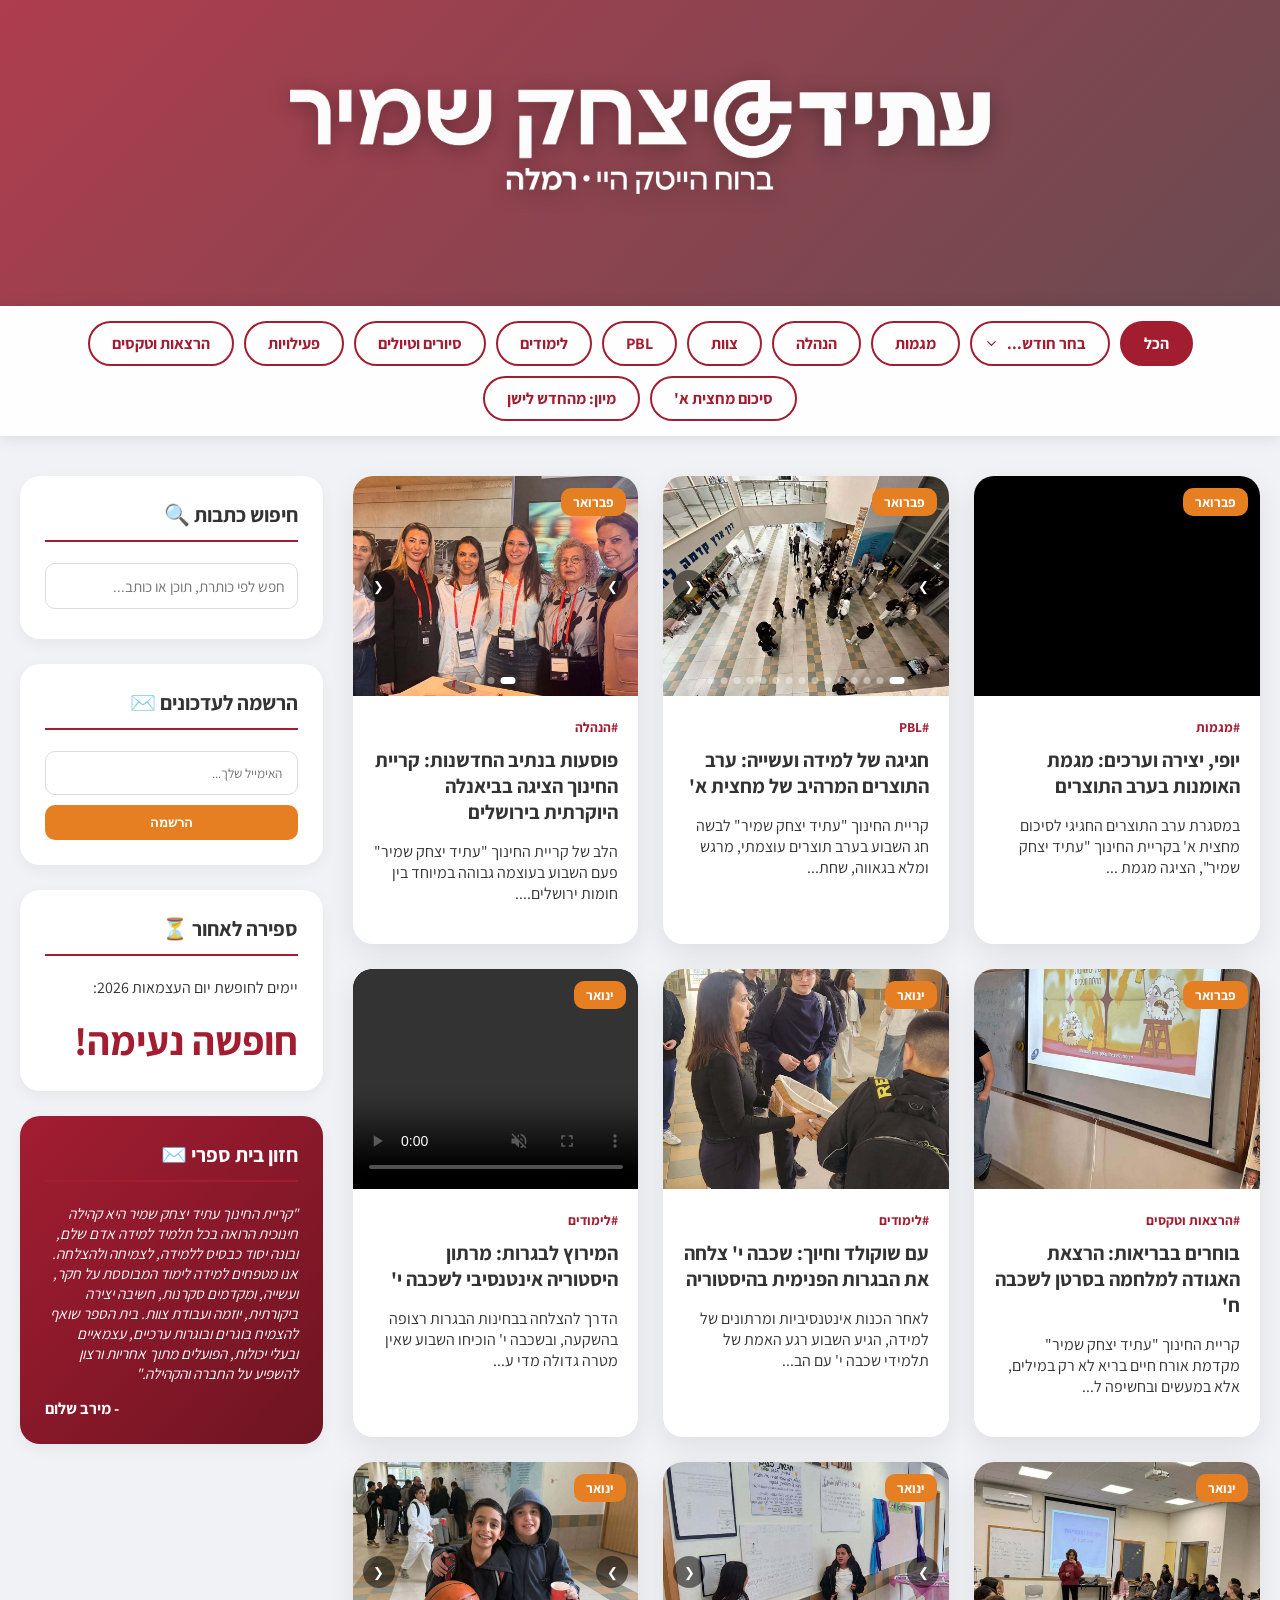
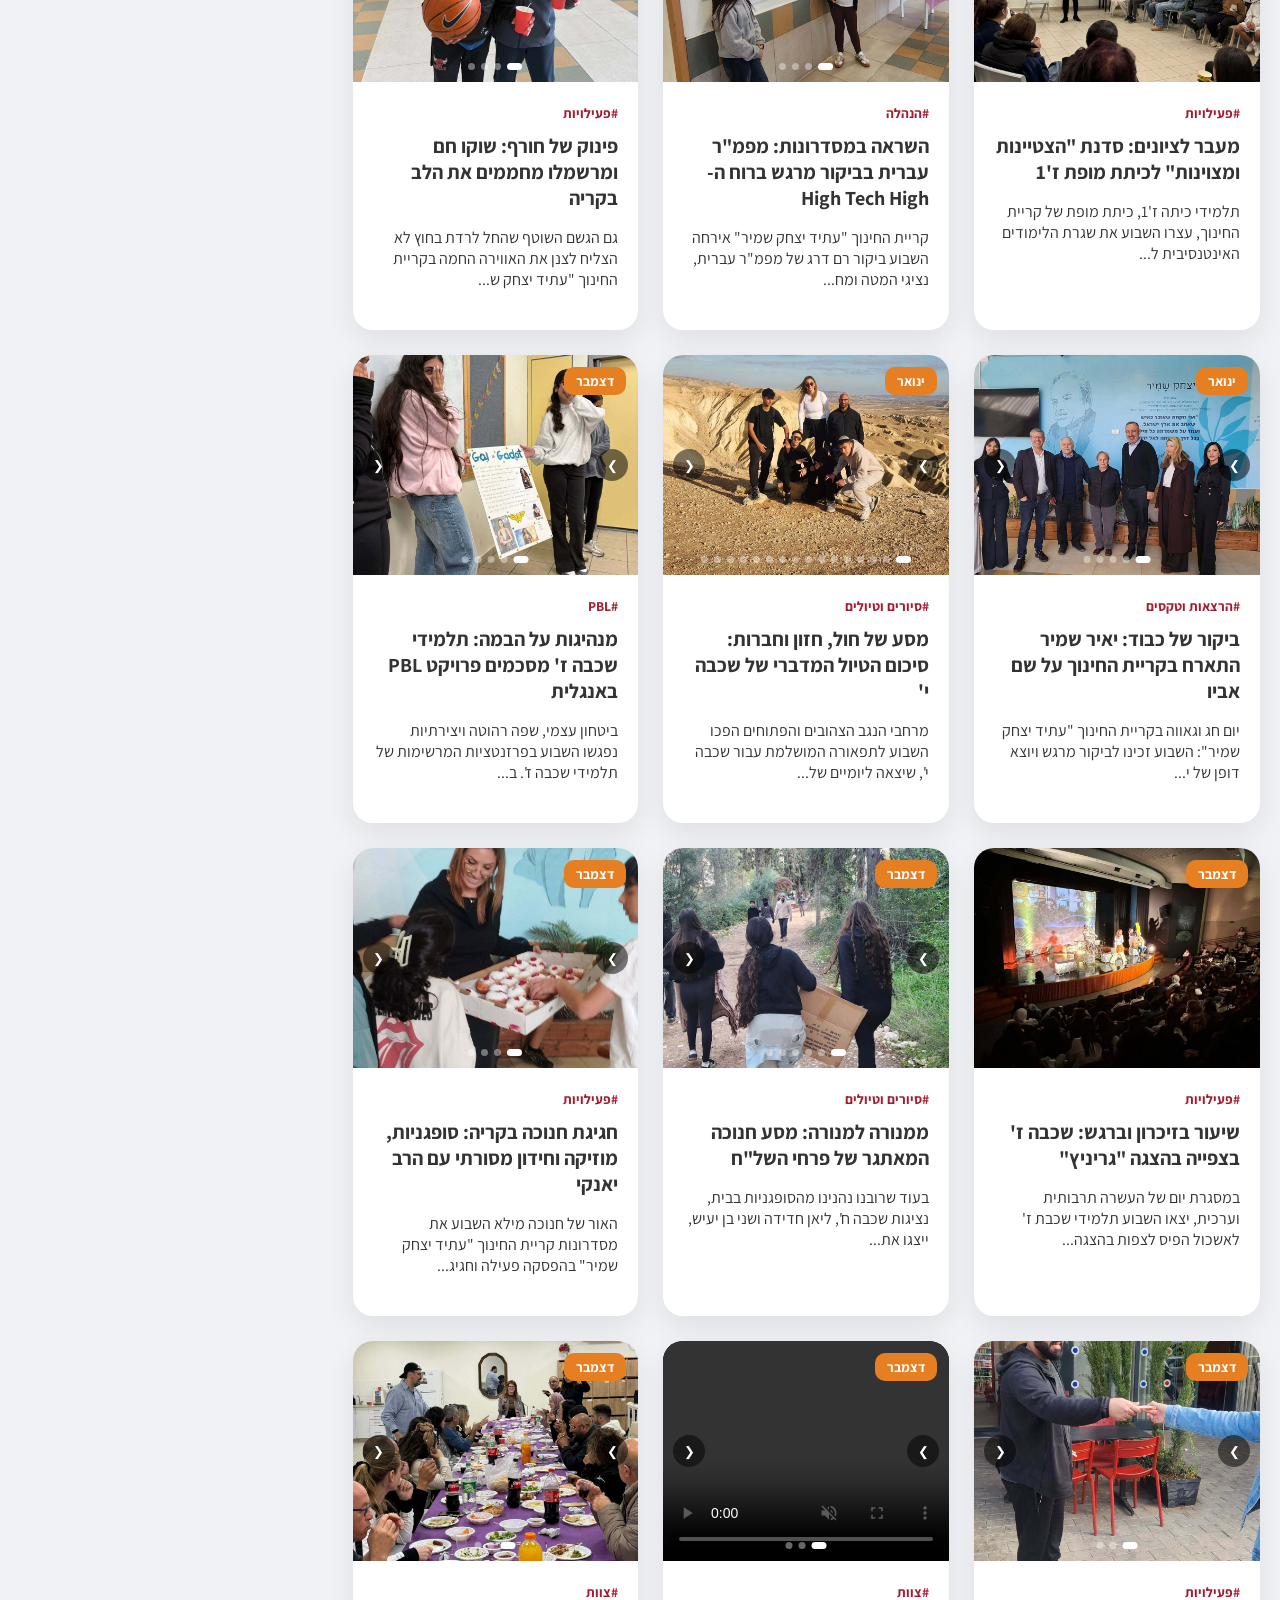
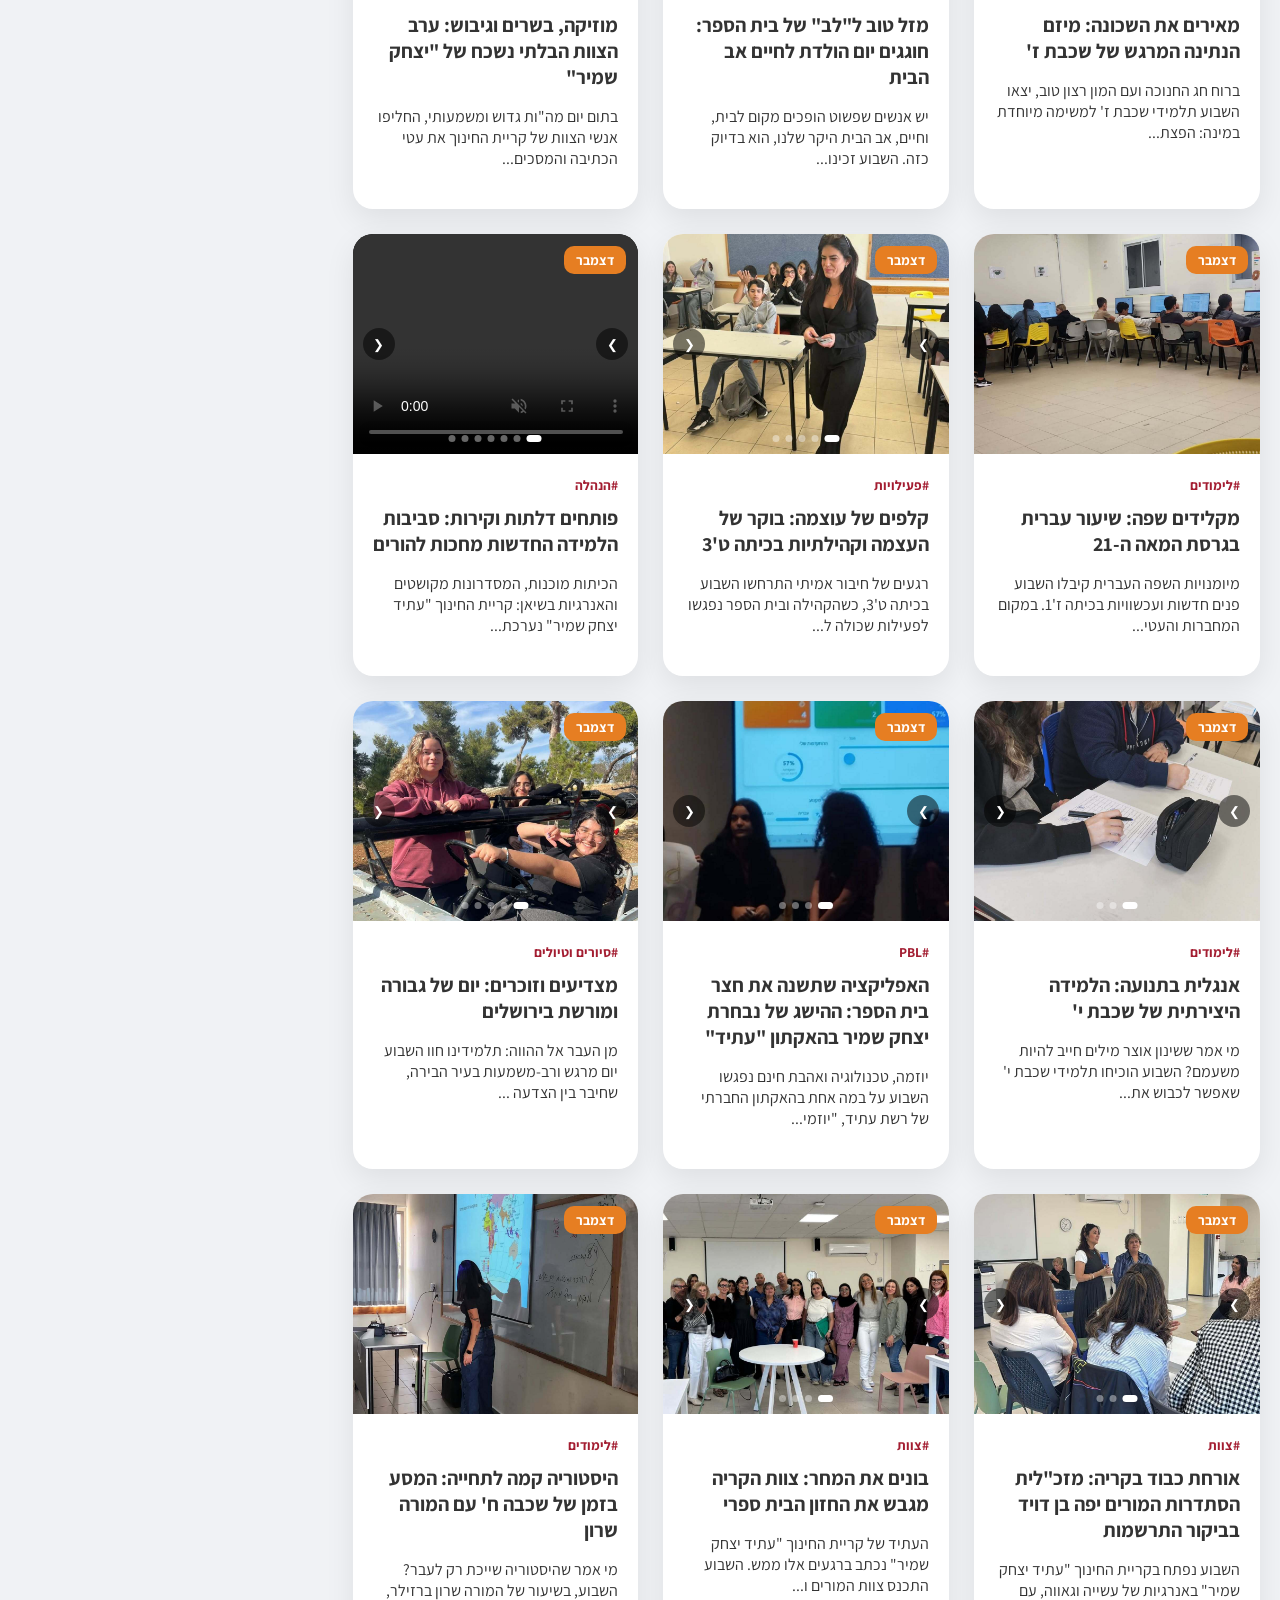
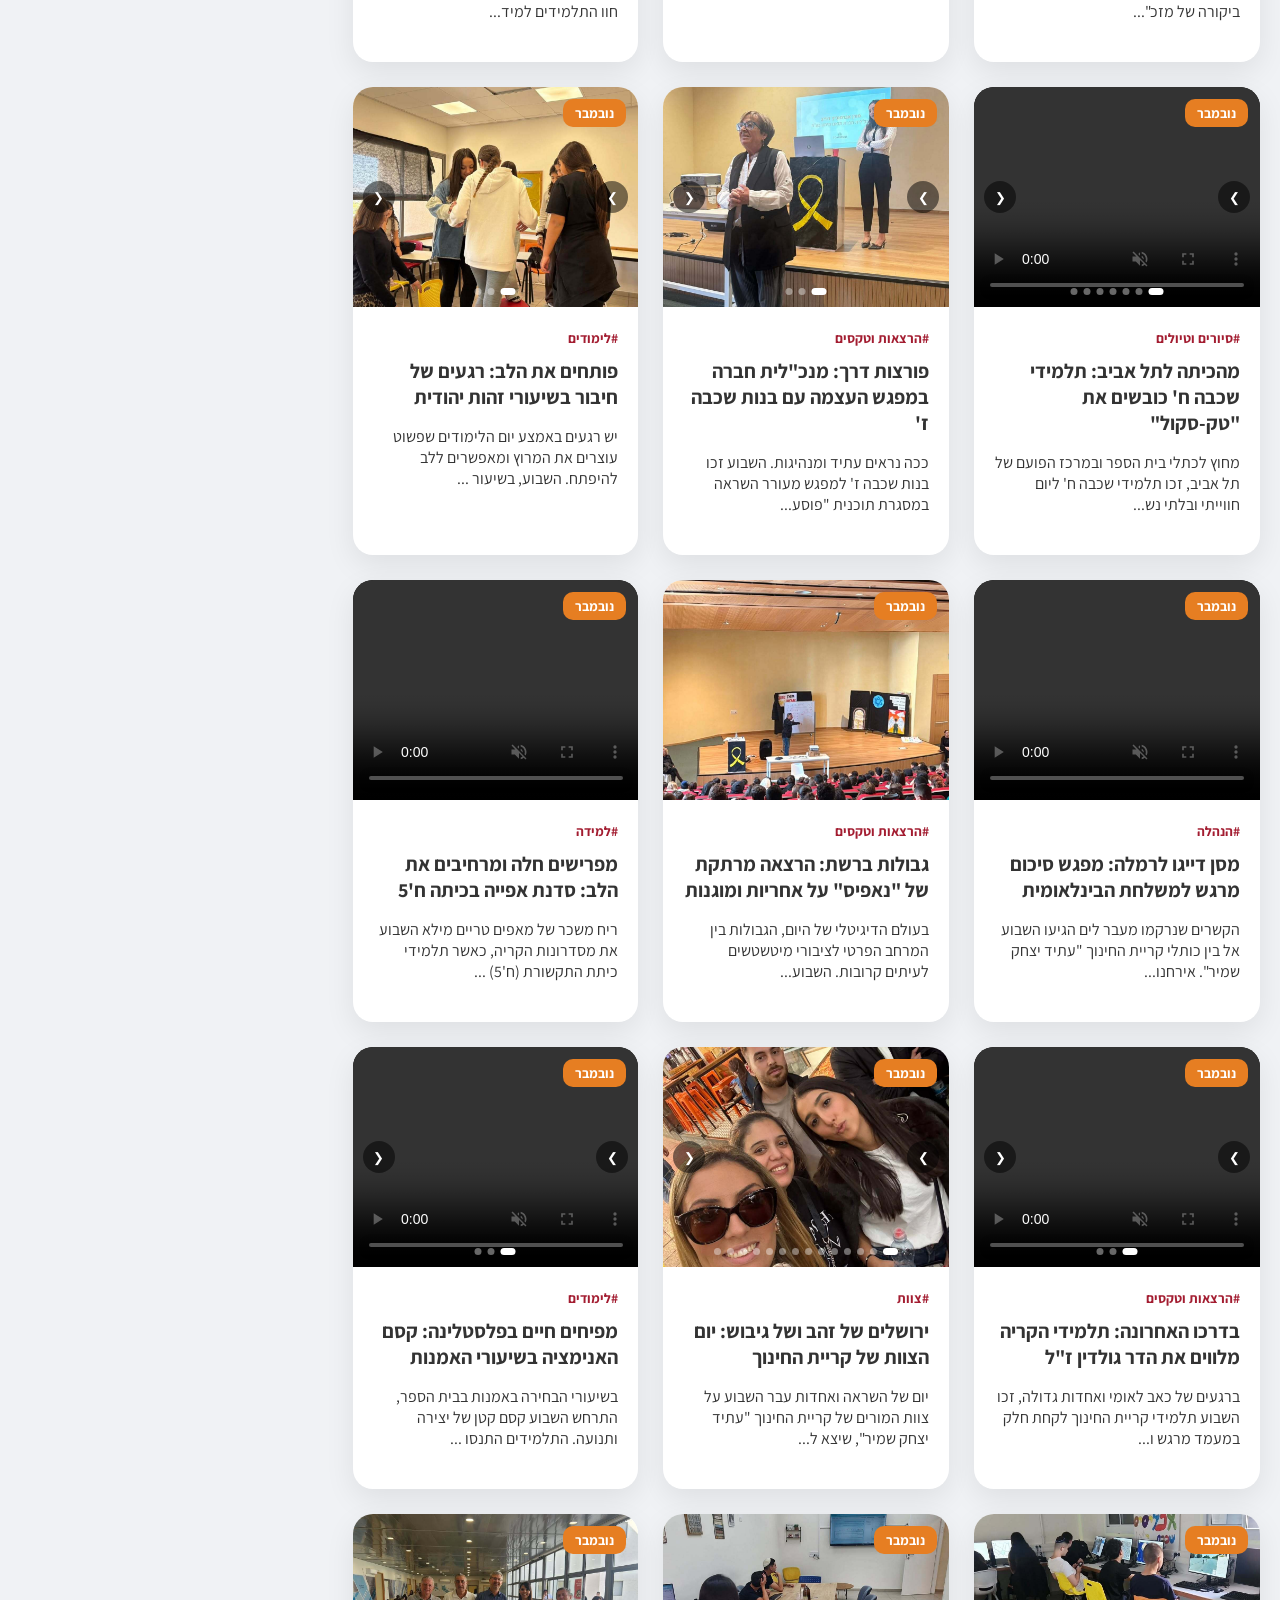
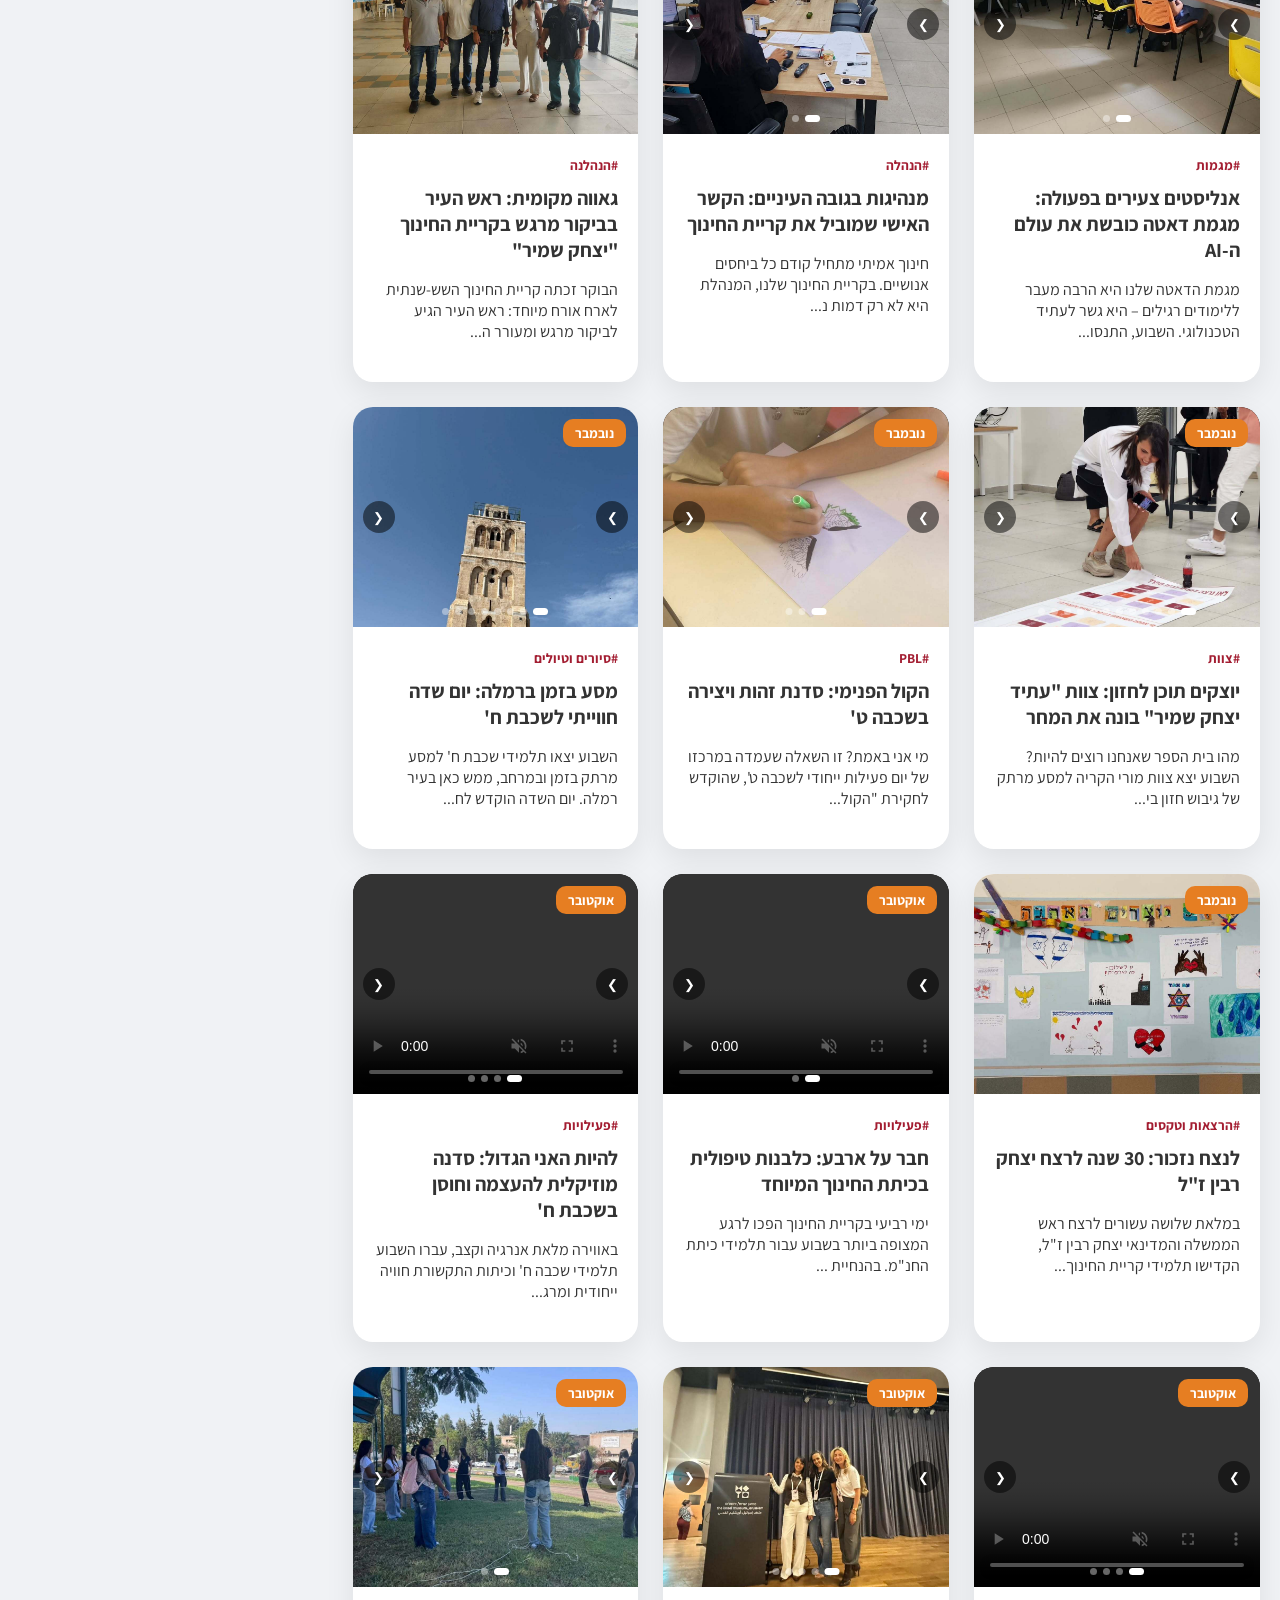
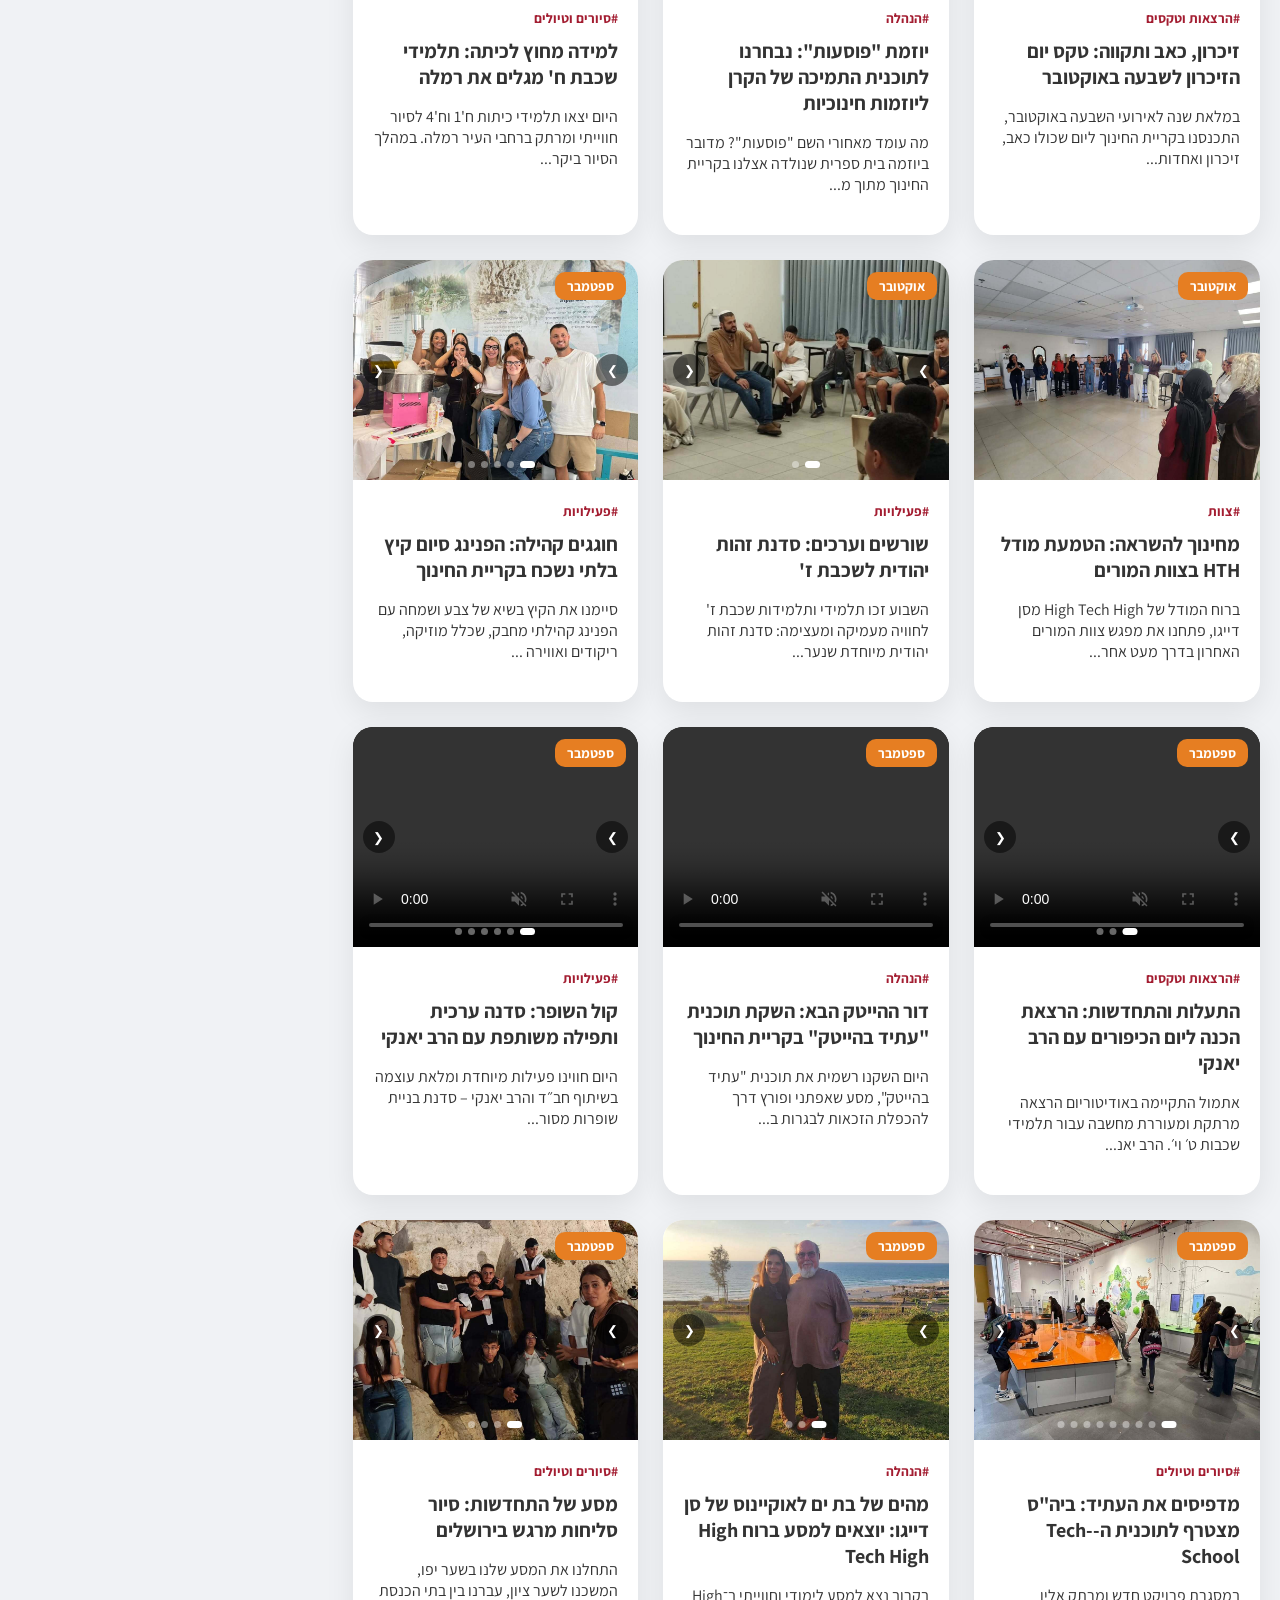
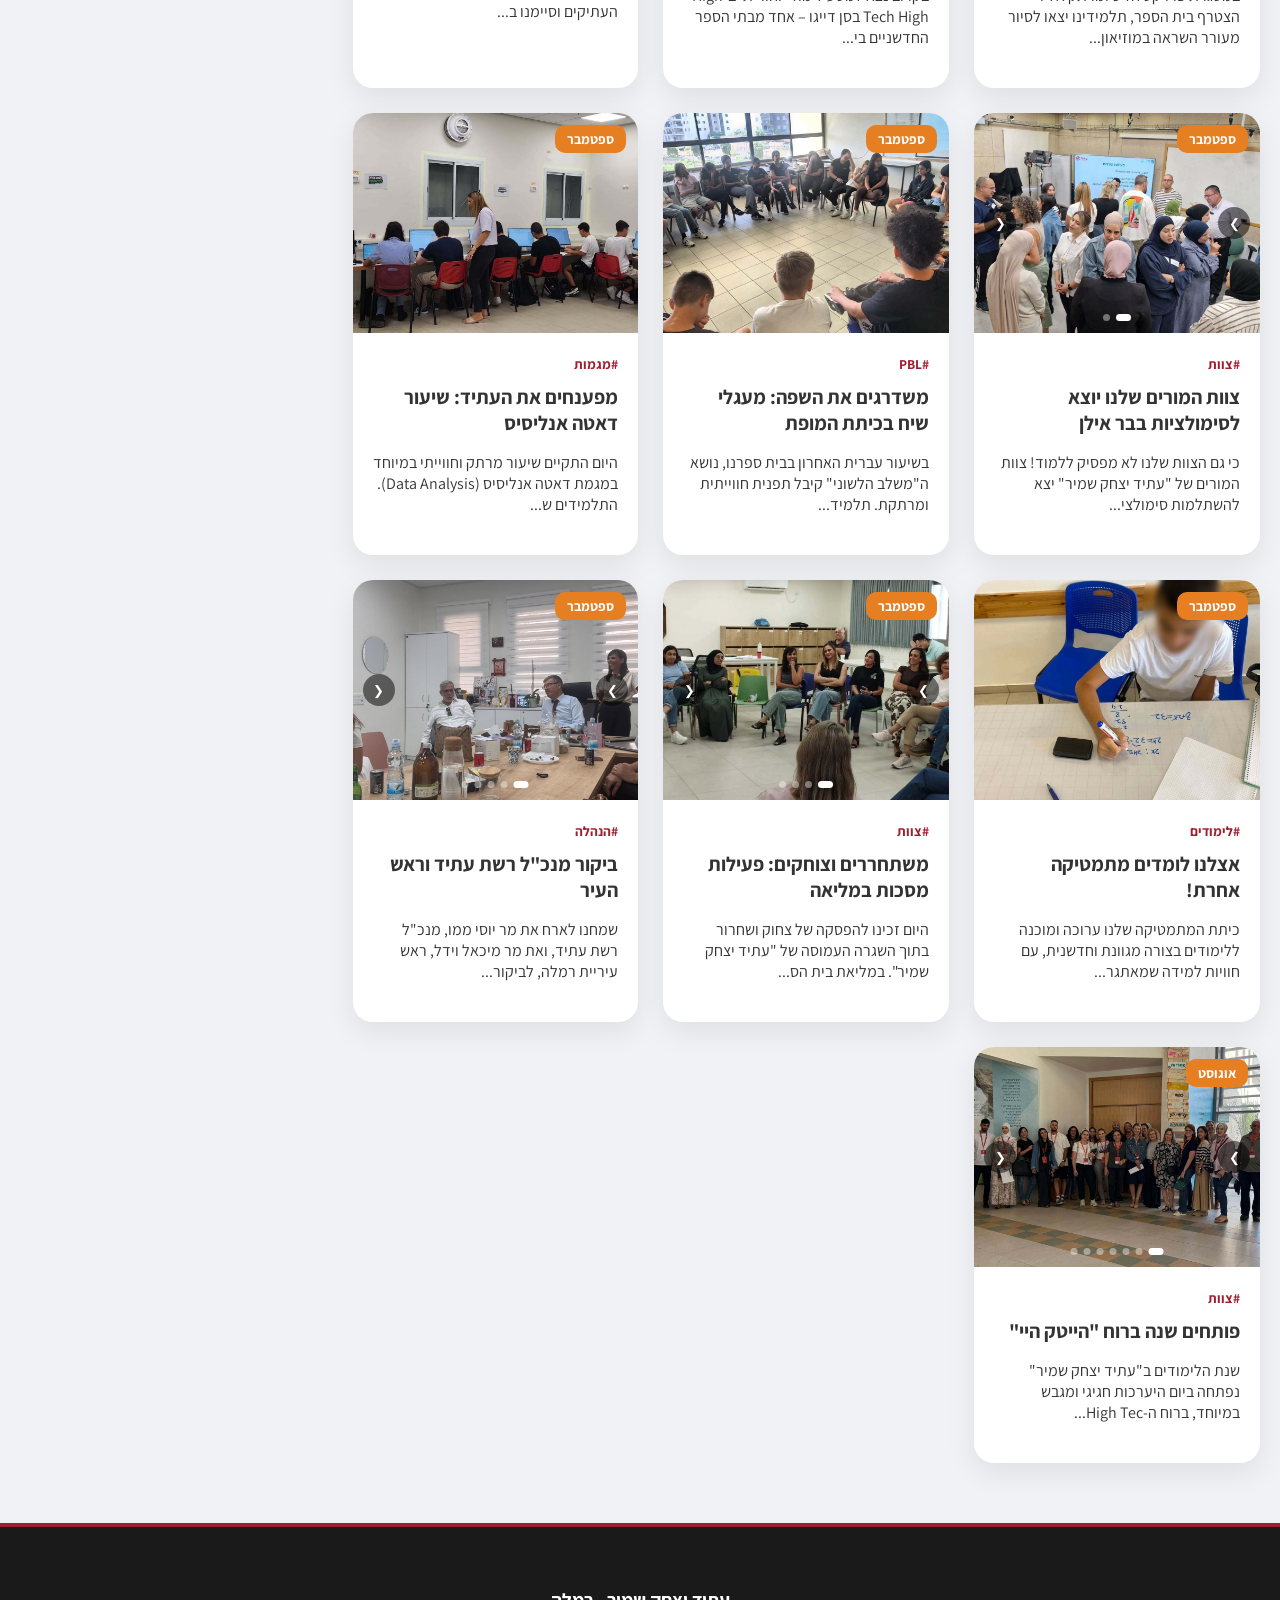
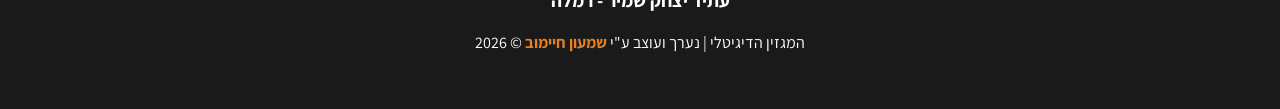
==== commit c3e00da8: "Update index.html" ====
--- a/index.html
+++ b/index.html
@@ -84,7 +84,9 @@
         <div class="mobile-menu-section manager-section">
             <h3>חזון בית ספרי ✉️</h3>
             <p style="font-style: italic; font-size: 0.95rem;">"קריית החינוך עתיד יצחק שמיר היא קהילה חינוכית הרואה בכל תלמיד למידה אדם שלם, ובונה יסוד כבסיס ללמידה, לצמיחה ולהצלחה.
+
 אנו מטפחים למידה לימוד המבוססת על חקר, ועשייה, ומקדמים סקרנות, חשיבה יצירה ביקורתית, יוזמה ועבודת צוות.
+
 בית הספר שואף להצמיח בוגרים ובוגרות ערכיים, עצמאיים ובעלי יכולות, הפועלים מתוך אחריות ורצון להשפיע על החברה והקהילה."</p>
             <div style="text-align: left; font-weight: bold; margin-top: 10px;">- מירב שלום</div>
         </div>
@@ -133,12 +135,16 @@
         </div>
         <div class="widget">
             <h3>ספירה לאחור ⏳</h3>
-            <p>ימים לחופשת פורים 2026:</p>
+            <p>יימים לחופשת יום העצמאות 2026:</p>
             <div id="countdown" style="font-size: 2.5rem; font-weight: bold; color: var(--primary);">--</div>
         </div>
         <div class="widget manager-widget">
-            <h3>דבר המנהלת ✉️</h3>
-            <p style="font-style: italic;">"גאה בכם על מחצית של עשייה וטכנולוגיה. אתם דור העתיד שמצעיד את בית הספר להישגים חסרי תקדים."</p>
+              <h3>חזון בית ספרי ✉️</h3>
+            <p style="font-style: italic; font-size: 0.95rem;">"קריית החינוך עתיד יצחק שמיר היא קהילה חינוכית הרואה בכל תלמיד למידה אדם שלם, ובונה יסוד כבסיס ללמידה, לצמיחה ולהצלחה.
+
+אנו מטפחים למידה לימוד המבוססת על חקר, ועשייה, ומקדמים סקרנות, חשיבה יצירה ביקורתית, יוזמה ועבודת צוות.
+
+בית הספר שואף להצמיח בוגרים ובוגרות ערכיים, עצמאיים ובעלי יכולות, הפועלים מתוך אחריות ורצון להשפיע על החברה והקהילה."</p>
             <div style="text-align: left; font-weight: bold;">- מירב שלום</div>
         </div>
     </div>
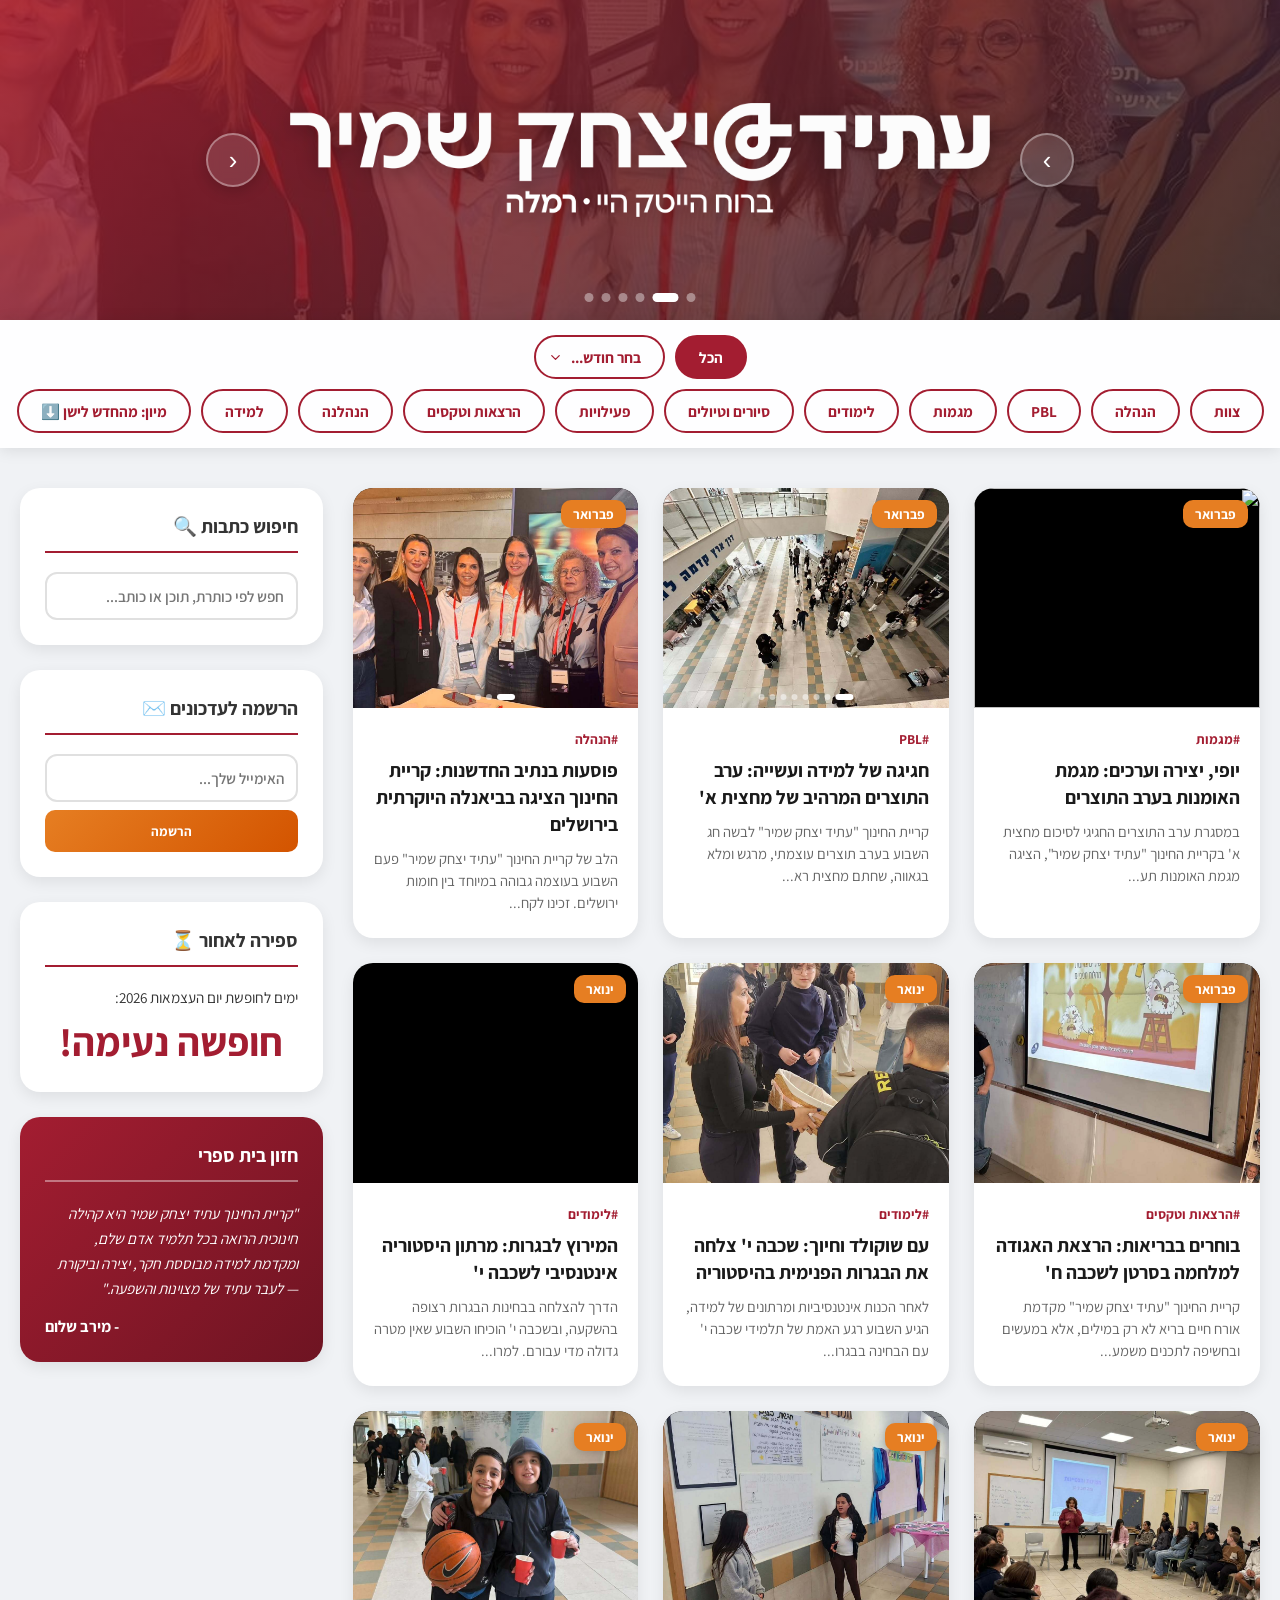
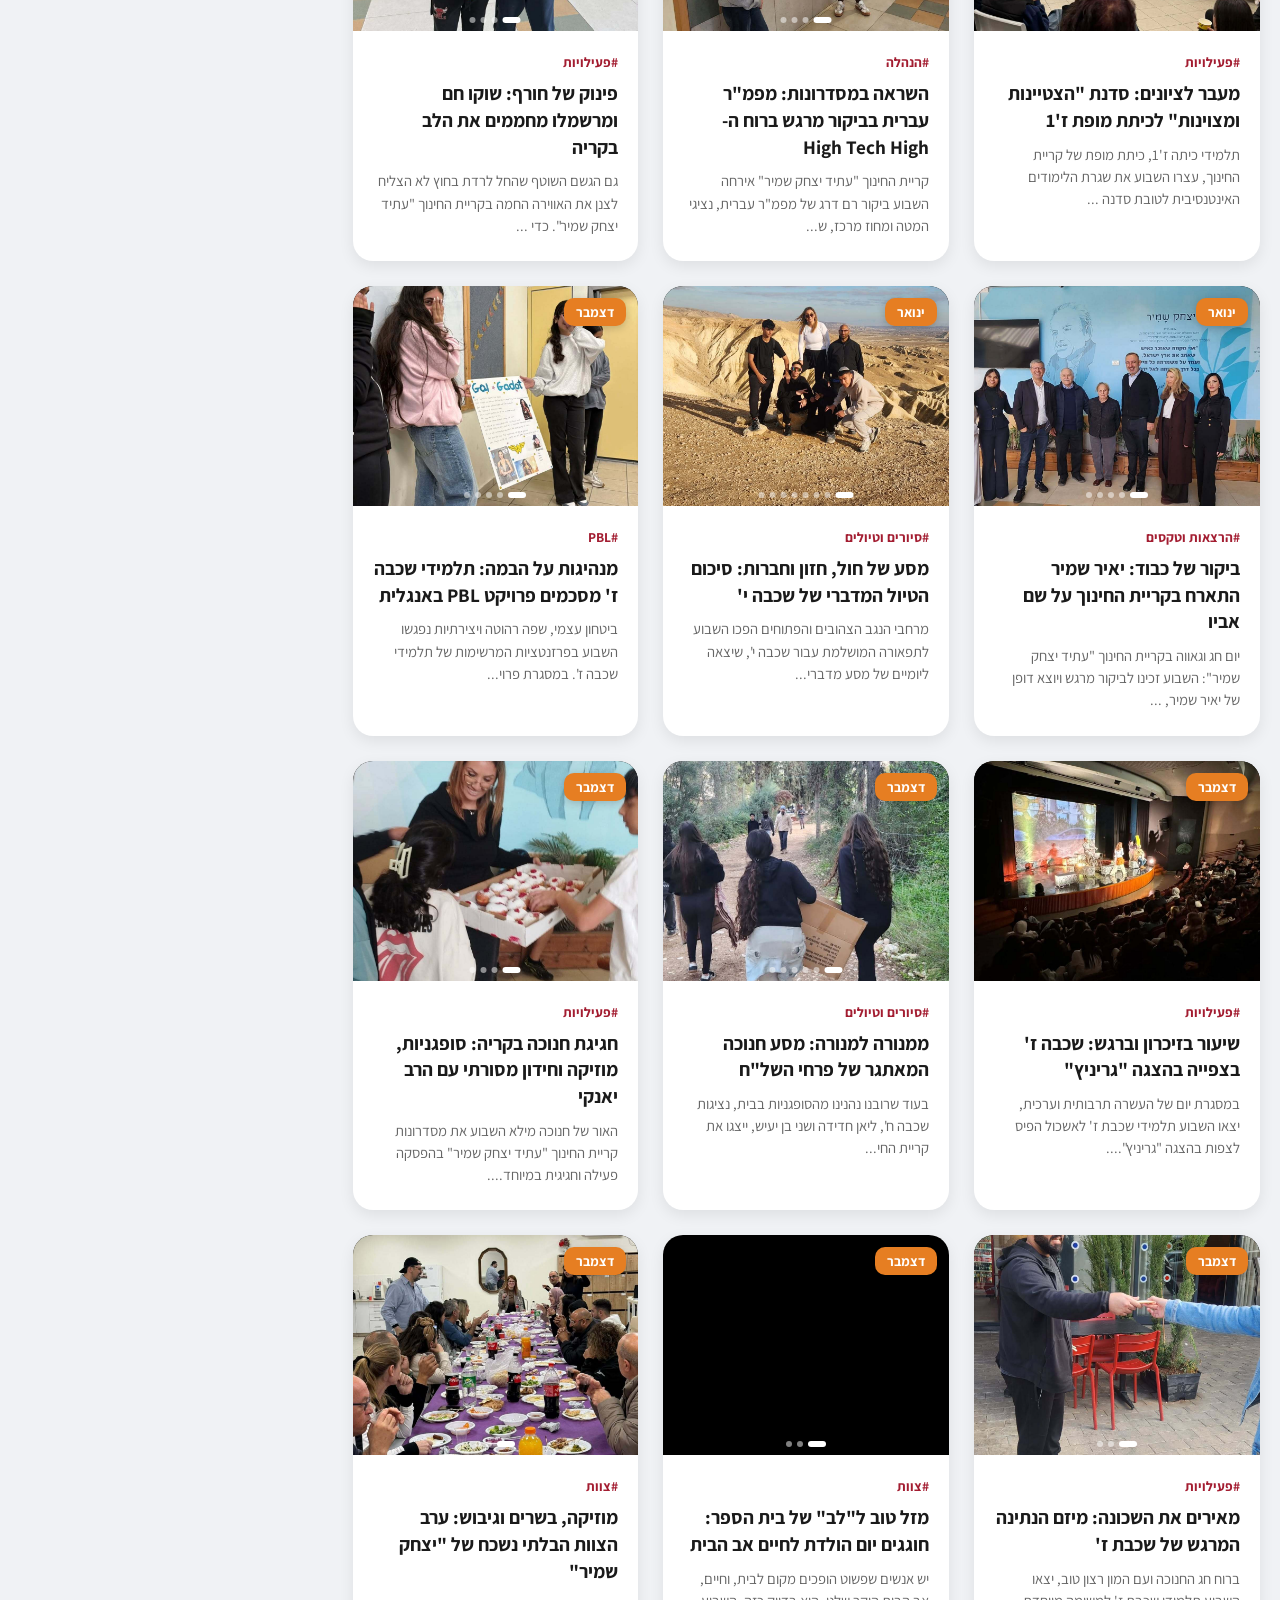
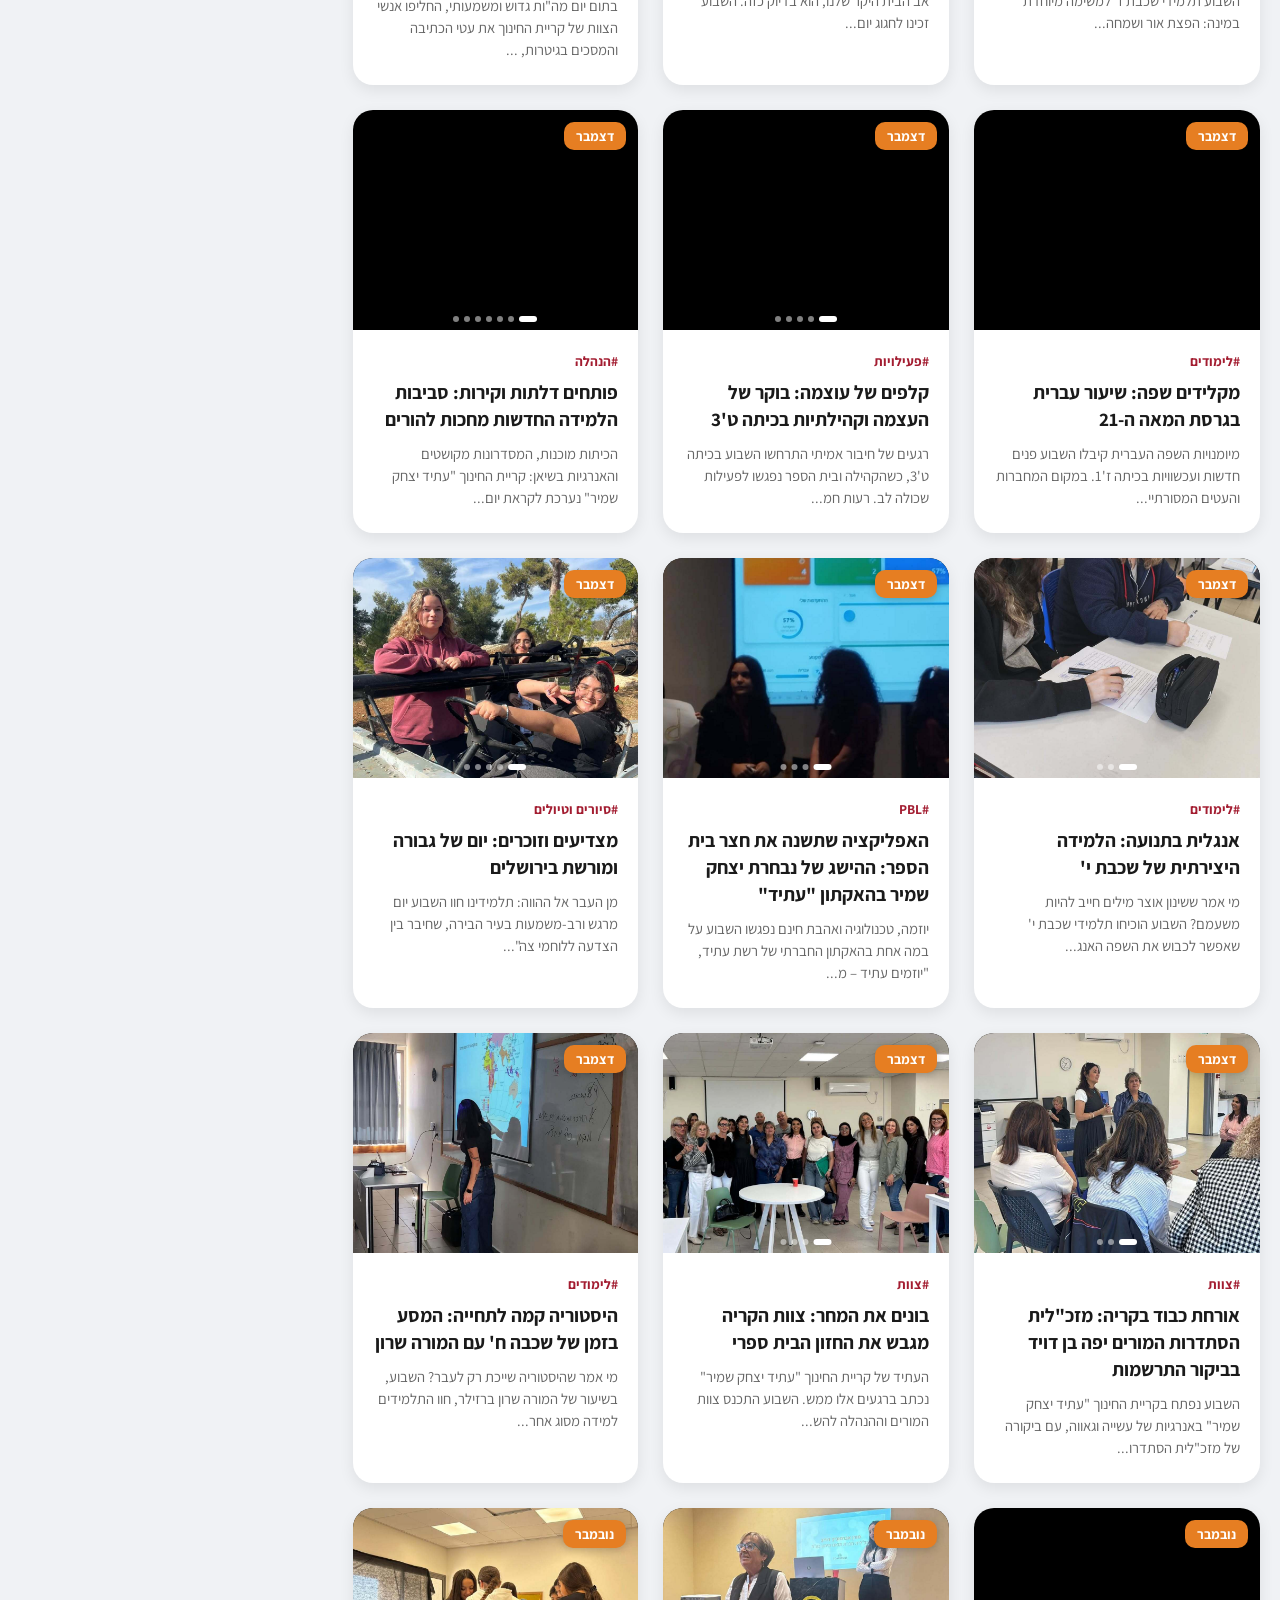
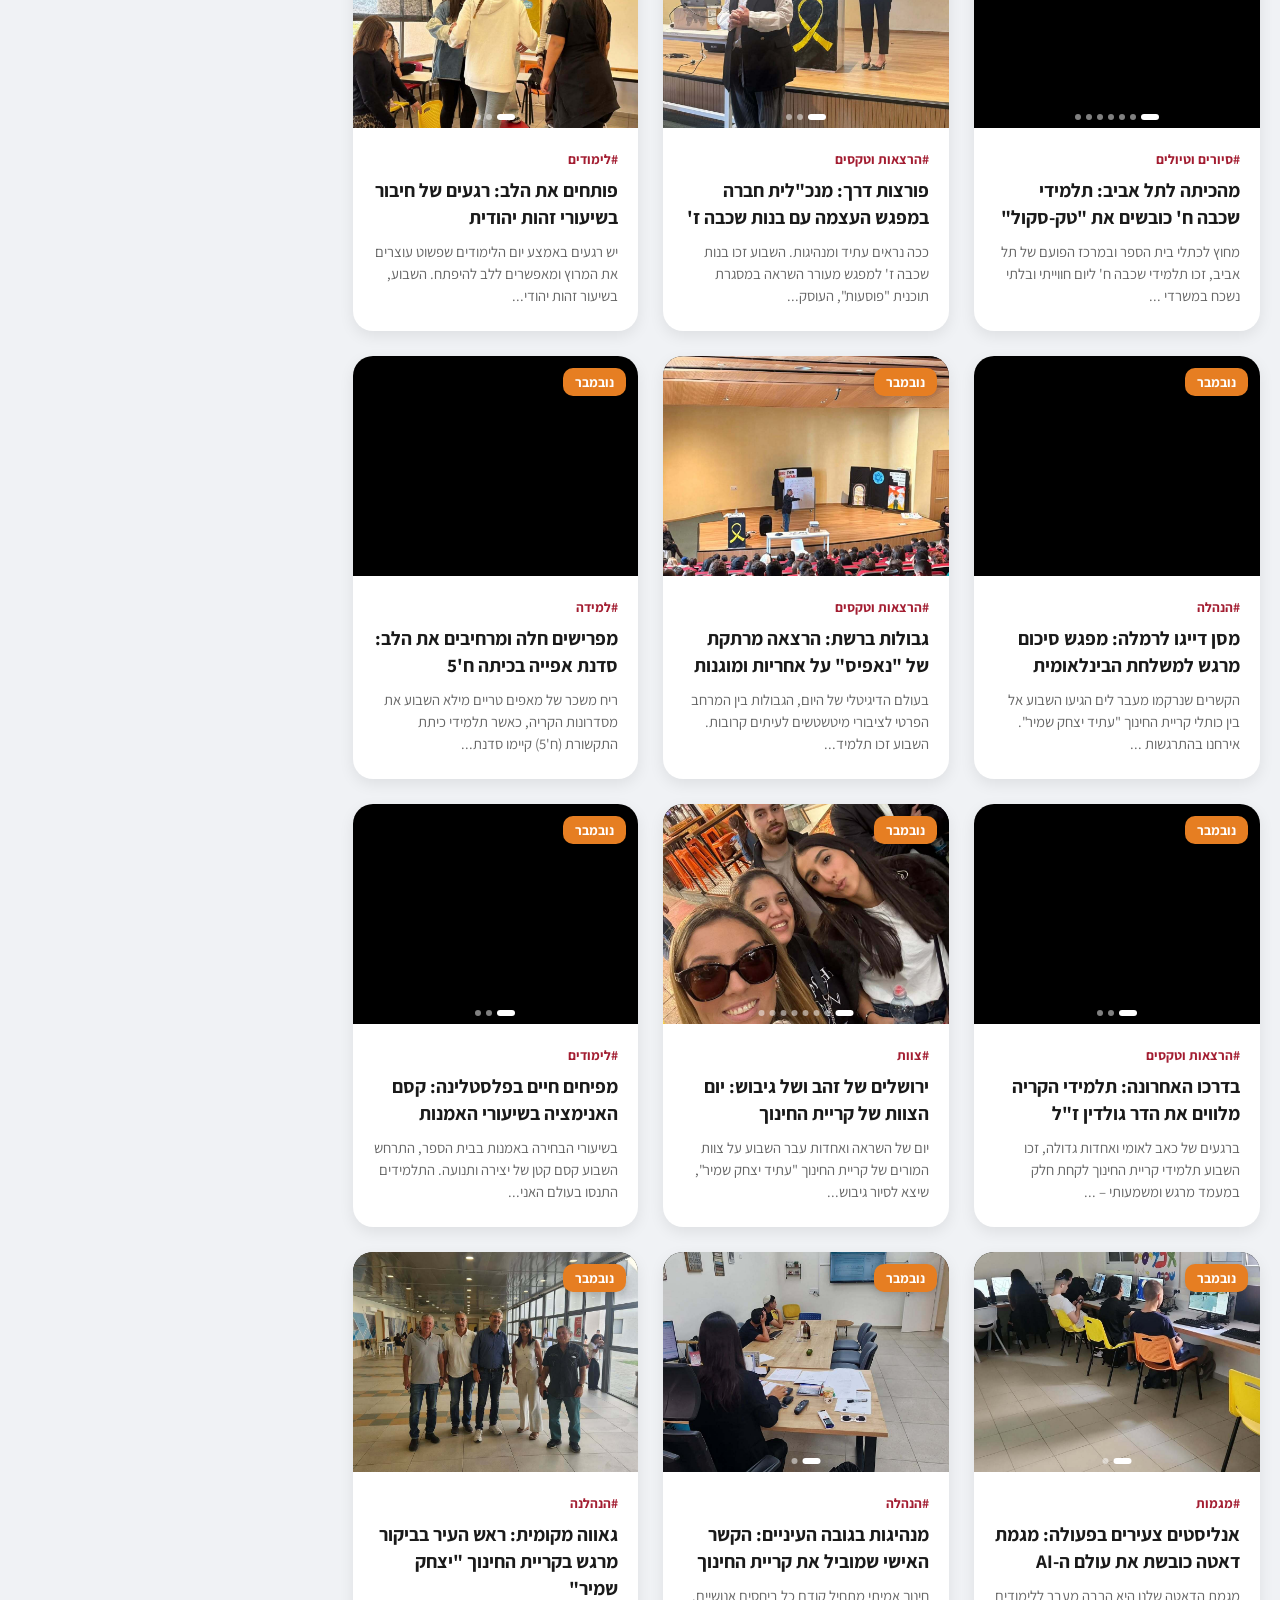
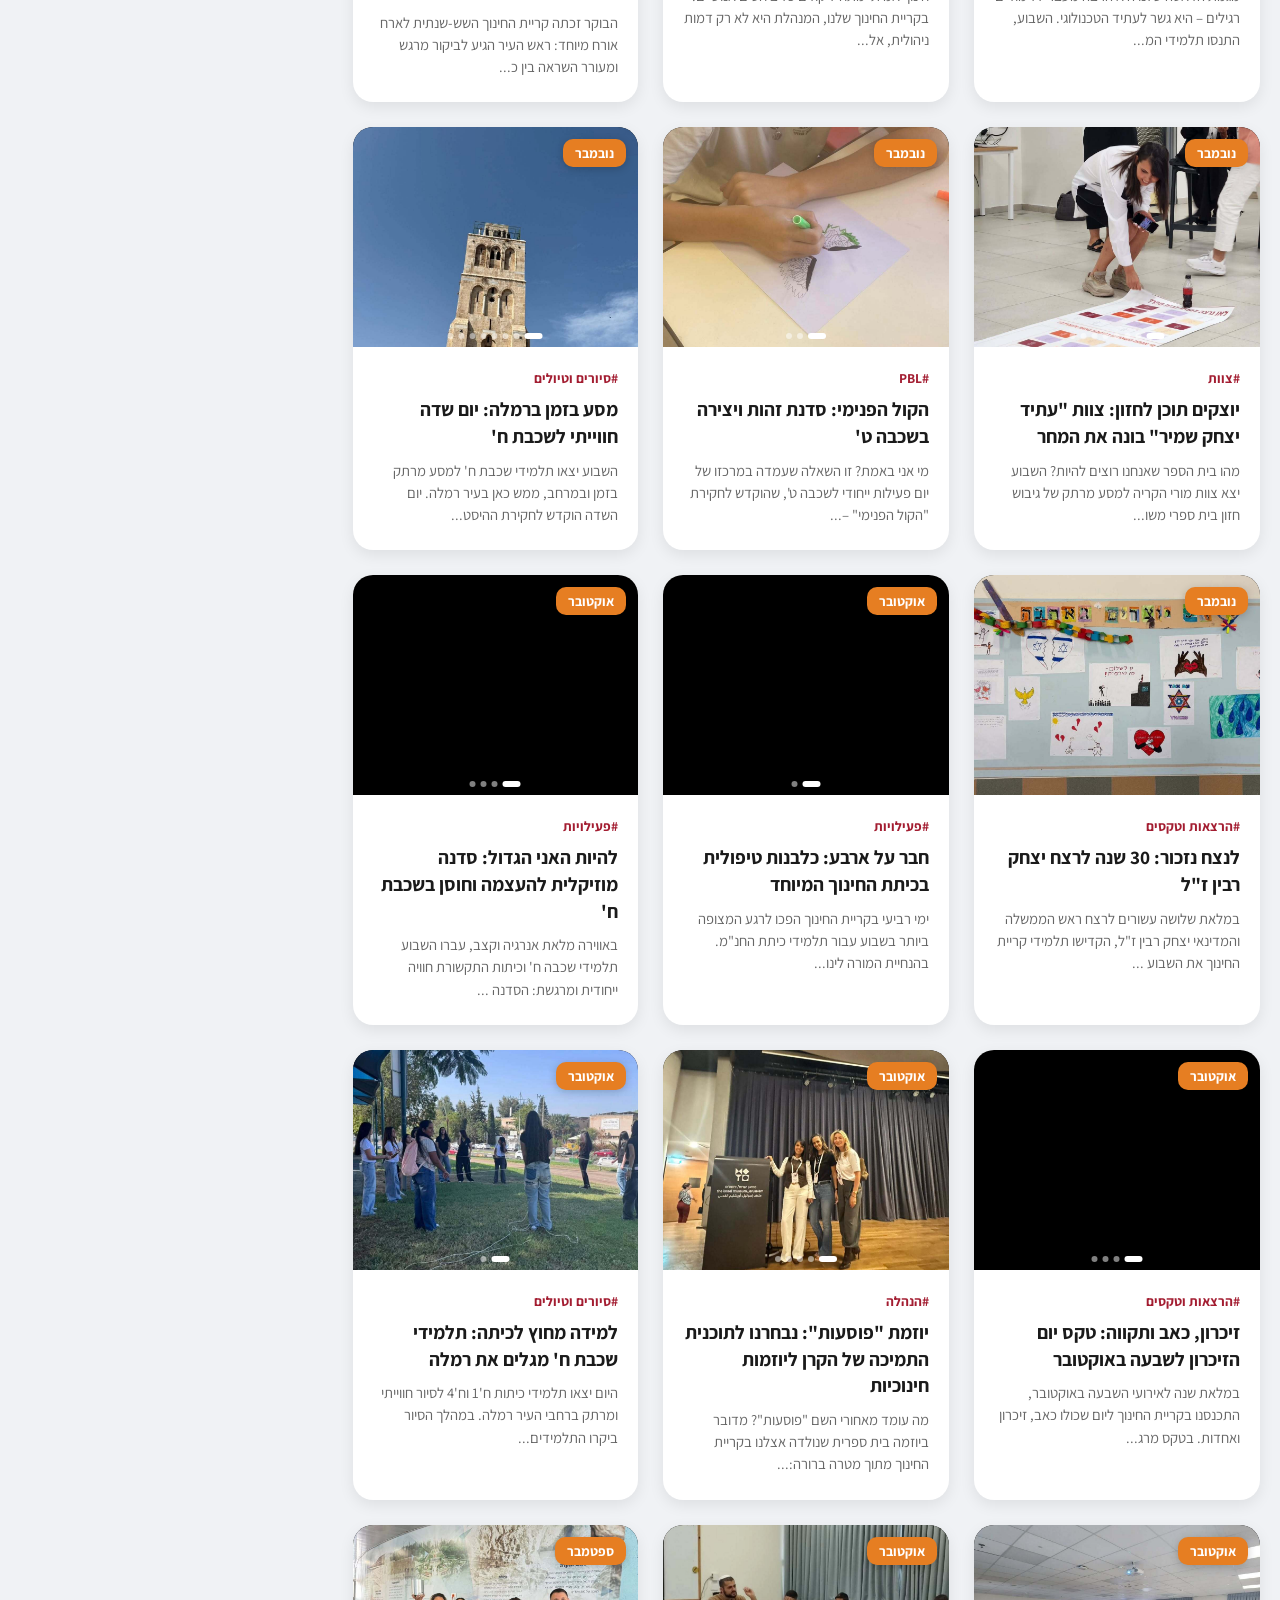
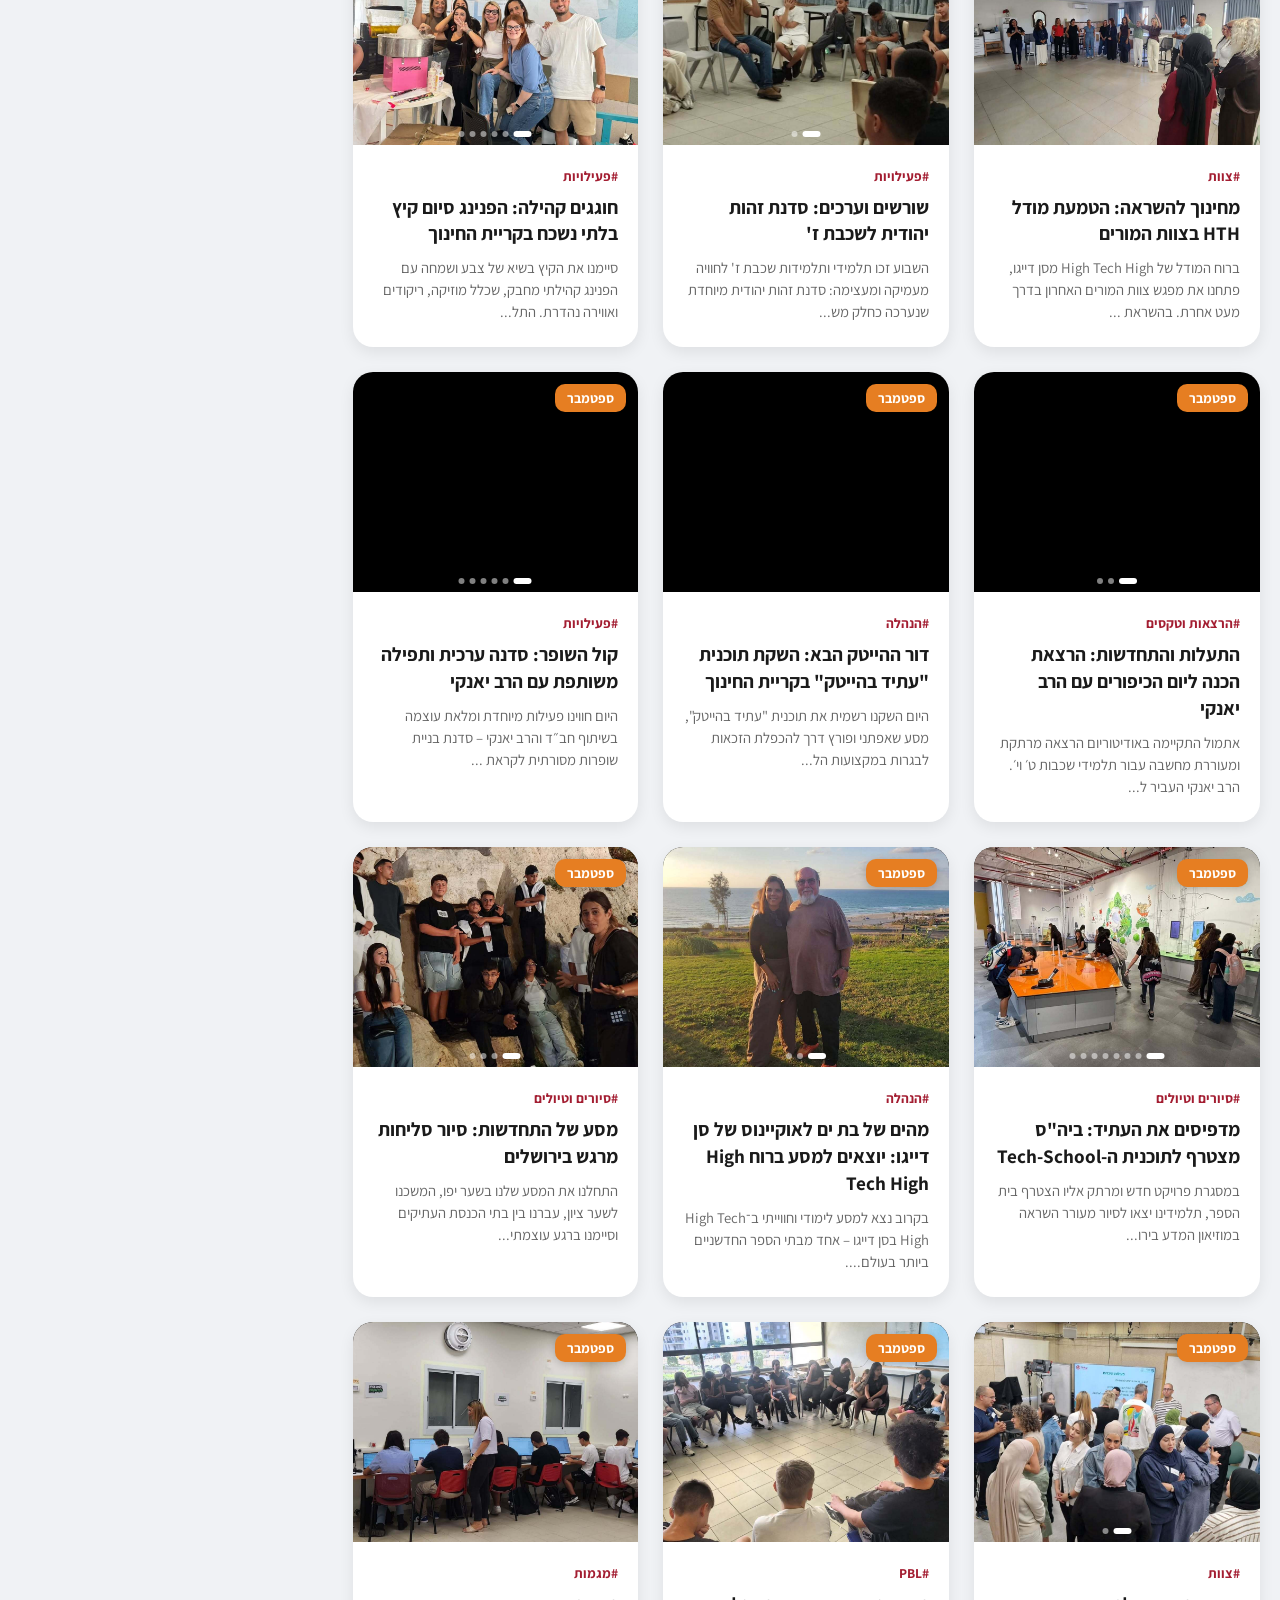
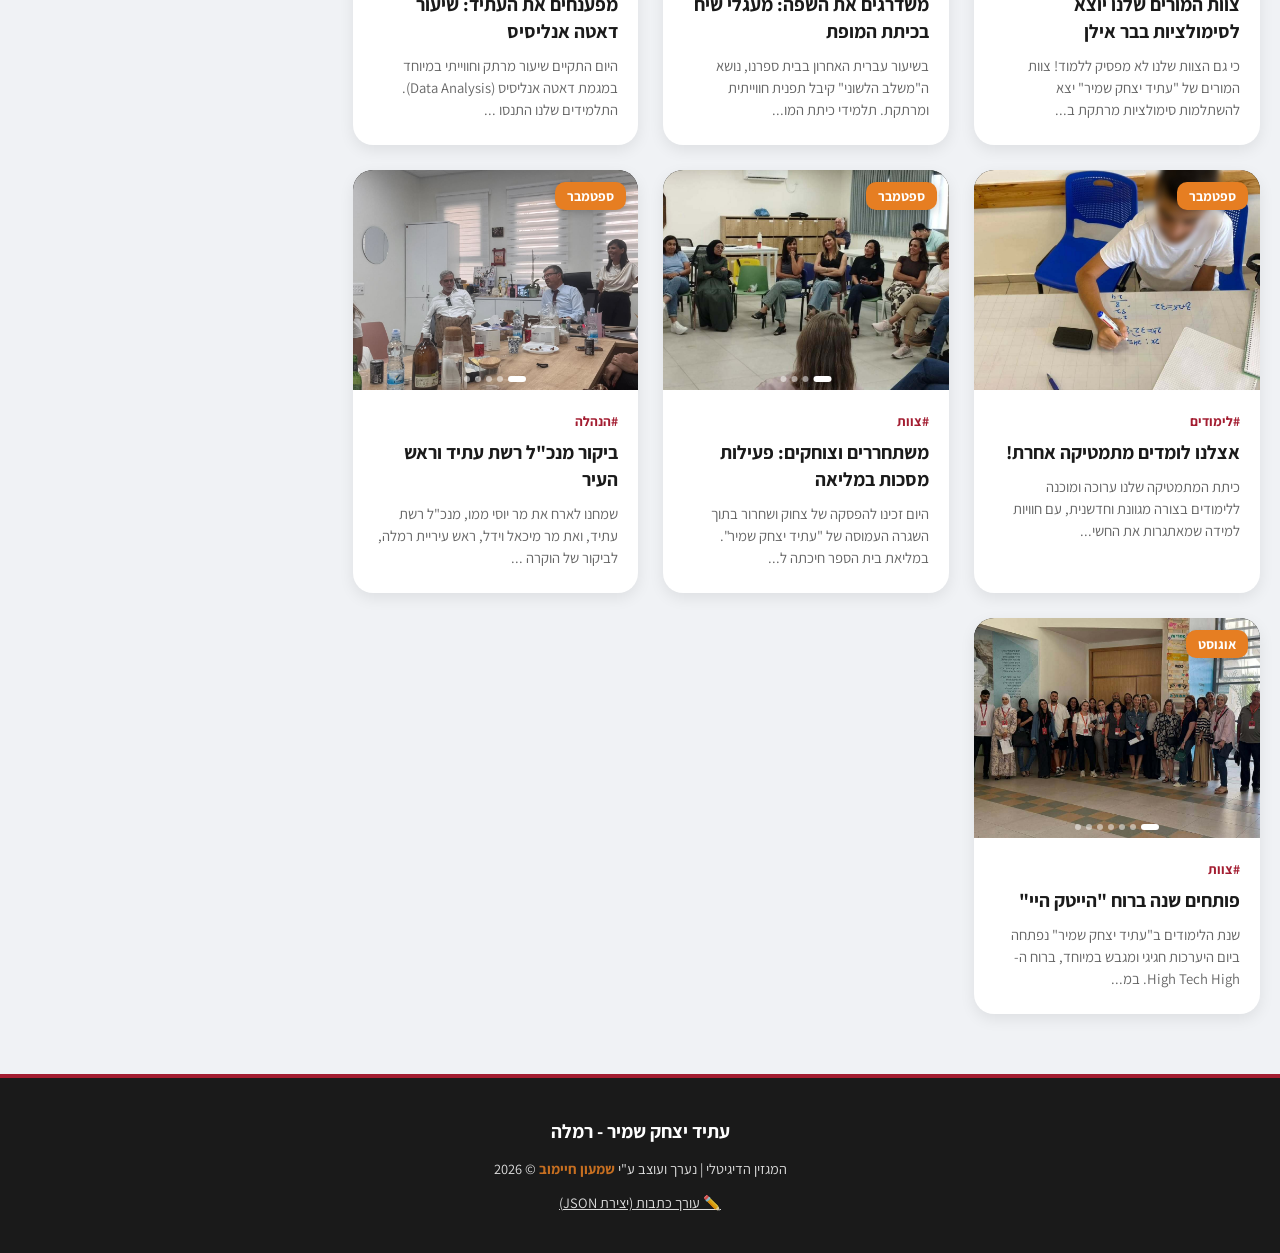
==== commit 367b06c4: "Add files via upload" ====
--- a/index.html
+++ b/index.html
@@ -1,407 +1,142 @@
-<!DOCTYPE html>
-<html lang="he" dir="rtl">
-<head>
-    <meta charset="UTF-8">
-    <meta name="viewport" content="width=device-width, initial-scale=1.0">
-    <title>מגזין עתיד שמיר | Digital Edition</title>
-    <link href="https://fonts.googleapis.com/css2?family=Assistant:wght@300;400;700&display=swap" rel="stylesheet">
-    <link rel="stylesheet" href="style.css"> 
-</head>
-<body>
-<header>
-    <img src="logo.png" alt="לוגו עתיד שמיר" class="main-logo" />
-    <p class="header-subtitle" id="header-msg"></p>
-</header>
-
-<!-- Mobile Controls (Search + Hamburger) -->
-<div class="mobile-controls">
-    <button class="hamburger-btn" onclick="toggleMobileMenu()" aria-label="תפריט">
-        <span></span>
-        <span></span>
-        <span></span>
-    </button>
-    <input type="text" id="mobileSearchInput" class="mobile-search" placeholder="חיפוש..." oninput="searchArticles(this.value)">
-</div>
-
-<!-- Mobile Menu Overlay -->
-<div id="mobileMenu" class="mobile-menu">
-    <div class="mobile-menu-content">
-        <button class="close-menu" onclick="toggleMobileMenu()">&times;</button>
-        
-        <div class="mobile-menu-section">
-            <h3>סינון לפי חודש</h3>
-            <select class="dropdown-select mobile-select" onchange="filterBy(this.value); toggleMobileMenu();">
-                <option value="all">כל החודשים</option>
-                <option value="ינואר">ינואר</option>
-                <option value="פברואר">פברואר</option>
-                <option value="מרץ">מרץ</option>
-                <option value="אפריל">אפריל</option>
-                <option value="מאי">מאי</option>
-                <option value="יוני">יוני</option>
-                <option value="יולי">יולי</option>
-                <option value="אוגוסט">אוגוסט</option>
-                <option value="ספטמבר">ספטמבר</option>
-                <option value="אוקטובר">אוקטובר</option>
-                <option value="נובמבר">נובמבר</option>
-                <option value="דצמבר">דצמבר</option>
-            </select>
-        </div>
-
-        <div class="mobile-menu-section">
-            <h3>קטגוריות</h3>
-            <button class="mobile-filter-btn" onclick="filterBy('all'); toggleMobileMenu();">הכל</button>
-            <button class="mobile-filter-btn" onclick="filterBy('מגמות'); toggleMobileMenu();">מגמות</button>
-            <button class="mobile-filter-btn" onclick="filterBy('הנהלה'); toggleMobileMenu();">הנהלה</button>
-            <button class="mobile-filter-btn" onclick="filterBy('צוות'); toggleMobileMenu();">צוות</button>
-            <button class="mobile-filter-btn" onclick="filterBy('PBL'); toggleMobileMenu();">PBL</button>
-            <button class="mobile-filter-btn" onclick="filterBy('לימודים'); toggleMobileMenu();">לימודים</button>
-            <button class="mobile-filter-btn" onclick="filterBy('סיורים וטיולים'); toggleMobileMenu();">סיורים וטיולים</button>
-            <button class="mobile-filter-btn" onclick="filterBy('פעילויות'); toggleMobileMenu();">פעילויות</button>
-            <button class="mobile-filter-btn" onclick="filterBy('הרצאות וטקסים'); toggleMobileMenu();">הרצאות וטקסים</button>
-            <button class="mobile-filter-btn" onclick="filterBy('סיכום מחצית א'); toggleMobileMenu();">סיכום מחצית א'</button>
-        </div>
-
-        <div class="mobile-menu-section">
-            <h3>מיון</h3>
-            <button class="mobile-filter-btn" id="mobileSortBtn" onclick="toggleSort(); updateMobileSortBtn();">מהחדש לישן ⬇️</button>
-        </div>
-
-        <div class="mobile-menu-section">
-            <h3>הרשמה לעדכונים ✉️</h3>
-            <form action="https://formspree.io/f/xvzbpddl" method="POST" id="mobileSubForm">
-                <input type="email" name="email" class="sidebar-input" placeholder="האימייל שלך..." required>
-                <button type="submit" style="width:100%; padding:12px; background:var(--secondary); color:white; border:none; border-radius:10px; cursor:pointer; font-weight:bold; margin-top:8px;">הרשמה</button>
-            </form>
-            <p id="mobileSubMsg" style="font-size: 0.8rem; color: #27ae60; margin-top: 10px; display: none;">נרשמת בהצלחה! 🎉</p>
-        </div>
-
-        <div class="mobile-menu-section">
-            <h3>ספירה לאחור ⏳</h3>
-            <p style="font-size: 0.9rem; margin-bottom: 8px;">ימים לחופשת יום העצמאות 2026:</p>
-            <div id="mobileCountdown" style="font-size: 2rem; font-weight: bold; color: var(--primary);">--</div>
-        </div>
-
-        <div class="mobile-menu-section manager-section">
-            <h3>חזון בית ספרי ✉️</h3>
-            <p style="font-style: italic; font-size: 0.95rem;">"קריית החינוך עתיד יצחק שמיר היא קהילה חינוכית הרואה בכל תלמיד למידה אדם שלם, ובונה יסוד כבסיס ללמידה, לצמיחה ולהצלחה.
-
-אנו מטפחים למידה לימוד המבוססת על חקר, ועשייה, ומקדמים סקרנות, חשיבה יצירה ביקורתית, יוזמה ועבודת צוות.
-
-בית הספר שואף להצמיח בוגרים ובוגרות ערכיים, עצמאיים ובעלי יכולות, הפועלים מתוך אחריות ורצון להשפיע על החברה והקהילה."</p>
-            <div style="text-align: left; font-weight: bold; margin-top: 10px;">- מירב שלום</div>
-        </div>
-    </div>
-</div>
-
-<!-- Desktop Filter Container -->
-<div class="filter-container">
-    <button class="filter-btn active" onclick="filterBy('all')">הכל</button>
-    <select class="dropdown-select" onchange="filterBy(this.value)">
-        <option value="all">בחר חודש...</option>
-        <option value="ינואר">ינואר</option><option value="פברואר">פברואר</option>
-        <option value="מרץ">מרץ</option><option value="אפריל">אפריל</option>
-        <option value="מאי">מאי</option><option value="יוני">יוני</option>
-        <option value="יולי">יולי</option><option value="אוגוסט">אוגוסט</option>
-        <option value="ספטמבר">ספטמבר</option><option value="אוקטובר">אוקטובר</option>
-        <option value="נובמבר">נובמבר</option><option value="דצמבר">דצמבר</option>
-    </select>
-    <button class="filter-btn" onclick="filterBy('מגמות')">מגמות</button>
-    <button class="filter-btn" onclick="filterBy('הנהלה')">הנהלה</button>
-    <button class="filter-btn" onclick="filterBy('צוות')">צוות</button>
-    <button class="filter-btn" onclick="filterBy('PBL')">PBL</button>
-    <button class="filter-btn" onclick="filterBy('לימודים')">לימודים</button>
-    <button class="filter-btn" onclick="filterBy('סיורים וטיולים')">סיורים וטיולים</button>
-    <button class="filter-btn" onclick="filterBy('פעילויות')">פעילויות</button>
-    <button class="filter-btn" onclick="filterBy('הרצאות וטקסים')">הרצאות וטקסים</button>
-    <button class="filter-btn" onclick="filterBy('סיכום מחצית א')">סיכום מחצית א'</button>
-    <button class="sort-btn" id="sortBtn" onclick="toggleSort()">מיון: מהחדש לישן</button>
-</div>
-
-<div class="main-layout">
-    <div id="main-grid" class="grid"></div>
-    <div class="sidebar">
-        <div class="widget">
-            <h3>חיפוש כתבות 🔍</h3>
-            <input type="text" id="searchInput" class="sidebar-input" placeholder="חפש לפי כותרת, תוכן או כותב..." oninput="searchArticles(this.value)">
-        </div>
-
-        <div class="widget">
-            <h3>הרשמה לעדכונים ✉️</h3>
-            <form action="https://formspree.io/f/xvzbpddl" method="POST" id="subForm">
-                <input type="email" name="email" id="emailInput" placeholder="האימייל שלך..." required>
-                <button type="submit" style="width:100%; padding:10px; background:var(--secondary); color:white; border:none; border-radius:10px; cursor:pointer; font-weight:bold;">הרשמה</button>
-            </form>
-            <p id="subMsg" style="font-size: 0.8rem; color: green; margin-top: 10px; display: none;">נרשמת בהצלחה! 🎉</p>
-        </div>
-        <div class="widget">
-            <h3>ספירה לאחור ⏳</h3>
-            <p>יימים לחופשת יום העצמאות 2026:</p>
-            <div id="countdown" style="font-size: 2.5rem; font-weight: bold; color: var(--primary);">--</div>
-        </div>
-        <div class="widget manager-widget">
-              <h3>חזון בית ספרי ✉️</h3>
-            <p style="font-style: italic; font-size: 0.95rem;">"קריית החינוך עתיד יצחק שמיר היא קהילה חינוכית הרואה בכל תלמיד למידה אדם שלם, ובונה יסוד כבסיס ללמידה, לצמיחה ולהצלחה.
-
-אנו מטפחים למידה לימוד המבוססת על חקר, ועשייה, ומקדמים סקרנות, חשיבה יצירה ביקורתית, יוזמה ועבודת צוות.
-
-בית הספר שואף להצמיח בוגרים ובוגרות ערכיים, עצמאיים ובעלי יכולות, הפועלים מתוך אחריות ורצון להשפיע על החברה והקהילה."</p>
-            <div style="text-align: left; font-weight: bold;">- מירב שלום</div>
-        </div>
-    </div>
-</div>
-
-<div id="articleModal" class="modal" onclick="if(event.target === this) closeModal()">
-    <div class="modal-content">
-        <span onclick="closeModal()" class="close-modal-btn">&times;</span>
-        <div id="m-content"></div>
-    </div>
-</div>
-
-<footer>
-    <div class="footer-content">
-        <p style="font-size: 1.2rem; font-weight: 700;">עתיד יצחק שמיר - רמלה</p>
-        <p class="footer-credits">המגזין הדיגיטלי | נערך ועוצב ע"י <span class="footer-name">שמעון חיימוב</span> &copy; 2026</p>
-    </div>
-</footer>
-
-<script src="articles.js"></script>
-<script>
-    let currentFilter = 'all';
-    let searchQuery = '';
-    let isDescending = true;
-    let modalMediaList = [];
-    let currentModalIndex = 0;
-    
-    window.onload = () => {
-        renderArticles();
-        updateCountdown();
-        
-        const hash = window.location.hash;
-        if (hash && hash.startsWith('#article-')) {
-            const index = parseInt(hash.split('-')[1]);
-            if (!isNaN(index) && articles[index]) {
-                setTimeout(() => openModal(articles[index]), 500);
-            }
-        }
-    };
-
-    function toggleMobileMenu() {
-        const menu = document.getElementById('mobileMenu');
-        const hamburger = document.querySelector('.hamburger-btn');
-        menu.classList.toggle('active');
-        hamburger.classList.toggle('active');
-        document.body.style.overflow = menu.classList.contains('active') ? 'hidden' : 'auto';
-    }
-
-    function updateMobileSortBtn() {
-        document.getElementById('mobileSortBtn').innerText = isDescending ? "מהחדש לישן ⬇️" : "מהישן לחדש ⬆️";
-    }
-
-    function searchArticles(query) {
-        searchQuery = query.toLowerCase();
-        renderArticles();
-    }
-
-    function getMediaList(art) {
-        let list = [];
-        if (art.media) list = [...art.media];
-        else if (art.images) list = [...art.images];
-        else if (art.img) list = [art.img];
-        if (art.youtube) list.push(`yt:${art.youtube}`);
-        return list;
-    }
-
-    function renderMediaItem(item, isModal = false) {
-        const className = isModal ? 'modal-media-item' : 'card-img';
-        if (!item) return '';
-
-        let finalPath = item;
-        if (!item.startsWith('http') && !item.startsWith('yt:') && !item.startsWith('assets/')) {
-            finalPath = `assets/${item}`;
-        }
-
-        if (item.startsWith('yt:')) {
-            let videoId = item.replace('yt:', '');
-            return `<iframe src="https://www.youtube.com/embed/${videoId}" class="${className}" style="border:none;" allowfullscreen></iframe>`;
-        }
-        if (item.toLowerCase().endsWith('.mp4')) {
-            return `<video src="${finalPath}" class="${className}" controls ${!isModal ? 'muted autoplay loop' : ''} preload="none"></video>`;
-        }
-        return `<img src="${finalPath}" class="${className}" loading="lazy" onerror="this.src='https://via.placeholder.com/400x250?text=תמונה+חסרה'">`;
-    }
-
-    function renderArticles() {
-        const grid = document.getElementById('main-grid');
-        grid.innerHTML = '';
-        
-        let filtered = articles.filter(a => {
-            const matchesFilter = (currentFilter === 'all' || a.month === currentFilter || a.tag === currentFilter);
-            const matchesSearch = (a.title.toLowerCase().includes(searchQuery) || 
-                                   a.text.toLowerCase().includes(searchQuery) || 
-                                   a.author.toLowerCase().includes(searchQuery));
-            return matchesFilter && matchesSearch;
-        });
-        
-        filtered.sort((a, b) => {
-            const dateA = new Date(a.date.split('.').reverse().join('-'));
-            const dateB = new Date(b.date.split('.').reverse().join('-'));
-            return isDescending ? dateB - dateA : dateA - dateB;
-        });
-
-        if (filtered.length === 0) {
-            grid.innerHTML = '<div style="grid-column: 1/-1; text-align: center; padding: 50px; font-size: 1.2rem; color: #888;">לא נמצאו כתבות... 🔍</div>';
-            return;
-        }
-
-        filtered.forEach((art) => {
-            const mediaList = getMediaList(art);
-            const artIndexInArray = articles.indexOf(art); 
-            const el = document.createElement('div');
-            el.className = 'card';
-            el.innerHTML = `
-                <div class="card-img-wrapper" onclick="openModal(articles[${artIndexInArray}])">
-                    <div class="month-badge">${art.month}</div>
-                    ${mediaList.length > 1 ? `
-                        <button class="nav-btn prev-btn" onclick="event.stopPropagation(); changeMedia(${artIndexInArray}, 1, this)">❯</button>
-                        <button class="nav-btn next-btn" onclick="event.stopPropagation(); changeMedia(${artIndexInArray}, -1, this)">❮</button>
-                        <div class="dots-container" id="dots-${artIndexInArray}">
-                            ${mediaList.map((_, i) => `<div class="dot ${i===0?'active':''}" id="dot-${artIndexInArray}-${i}"></div>`).join('')}
-                        </div>
-                    ` : ''}
-                    <div id="media-holder-${artIndexInArray}" style="width:100%; height:100%;">
-                        ${renderMediaItem(mediaList[0])}
-                    </div>
-                </div>
-                <div class="card-body" onclick="openModal(articles[${artIndexInArray}])">
-                    <span style="color:var(--primary); font-size:0.85rem; font-weight:bold;">#${art.tag}</span>
-                    <h3>${art.title}</h3>
-                    <p>${art.text.substring(0,85)}...</p>
-                </div>
-            `;
-            grid.appendChild(el);
-        });
-    }
-
-    function changeMedia(artIndex, direction, btnEl) {
-        const art = articles[artIndex];
-        const mediaList = getMediaList(art);
-        const holder = document.getElementById(`media-holder-${artIndex}`);
-        let currentIndex = parseInt(holder.getAttribute('data-index') || 0);
-        
-        currentIndex += direction;
-        if (currentIndex >= mediaList.length) currentIndex = 0;
-        if (currentIndex < 0) currentIndex = mediaList.length - 1;
-        
-        holder.setAttribute('data-index', currentIndex);
-        holder.innerHTML = renderMediaItem(mediaList[currentIndex]);
-        
-        document.querySelectorAll(`#dots-${artIndex} .dot`).forEach((dot, i) => {
-            dot.classList.toggle('active', i === currentIndex);
-        });
-    }
-
-    function openModal(art) {
-        modalMediaList = getMediaList(art);
-        currentModalIndex = 0;
-        const artIndex = articles.indexOf(art);
-        const content = document.getElementById('m-content');
-        
-        content.innerHTML = `
-            <div class="modal-header-area">
-                <h2 class="modal-title">${art.title}</h2>
-                <div class="modal-share-container">
-                    <span id="share-feedback">הועתק!</span>
-                    <button class="share-btn-framed" onclick="shareArticle(${artIndex})">
-                        <span>שתף</span> 🔗
-                    </button>
-                </div>
-            </div>
-
-            <div class="meta-info">
-                <span>✍️ מאת: ${art.author}</span> | 📅 ${art.date} | 🏷️ ${art.tag}
-            </div>
-
-            <div class="modal-media-wrapper">
-                ${modalMediaList.length > 1 ? `
-                    <button class="nav-btn prev-btn" onclick="changeModalMedia(1)">❯</button>
-                    <button class="nav-btn next-btn" onclick="changeModalMedia(-1)">❮</button>
-                ` : ''}
-                <div id="modal-media-holder" style="width: 100%; height: 100%; display: flex; align-items: center; justify-content: center;">
-                    ${renderMediaItem(modalMediaList[0], true)}
-                </div>
-            </div>
-
-            <div class="article-body">${art.text}</div>
-            <div style="clear: both;"></div>
-        `;
-        
-        window.history.pushState(null, null, `#article-${artIndex}`);
-        document.getElementById('articleModal').style.display = 'flex';
-        document.body.style.overflow = 'hidden';
-    }
-    
-    function shareArticle(index) {
-        const url = window.location.origin + window.location.pathname + "#article-" + index;
-        navigator.clipboard.writeText(url).then(() => {
-            const fb = document.getElementById('share-feedback');
-            fb.style.display = 'inline';
-            setTimeout(() => fb.style.display = 'none', 2000);
-        });
-        if (navigator.share) {
-            navigator.share({ title: articles[index].title, url: url }).catch(()=>{});
-        }
-    }
-    
-    function changeModalMedia(direction) {
-        currentModalIndex += direction;
-        if (currentModalIndex >= modalMediaList.length) currentModalIndex = 0;
-        if (currentModalIndex < 0) currentModalIndex = modalMediaList.length - 1;
-        document.getElementById('modal-media-holder').innerHTML = renderMediaItem(modalMediaList[currentModalIndex], true);
-    }
-
-    function closeModal() {
-        document.getElementById('articleModal').style.display = 'none';
-        document.body.style.overflow = 'auto';
-    }
-
-    function filterBy(val) {
-        currentFilter = val;
-        renderArticles();
-    }
-
-    function toggleSort() {
-        isDescending = !isDescending;
-        document.getElementById('sortBtn').innerText = isDescending ? "מיון: מהחדש לישן" : "מיון: מהישן לחדש";
-        updateMobileSortBtn();
-        renderArticles();
-    }
-
-    document.getElementById('subForm').addEventListener('submit', function(e) {
-        setTimeout(() => {
-            document.getElementById('subMsg').style.display = 'block';
-            document.getElementById('emailInput').value = '';
-        }, 500);
-    });
-
-    document.getElementById('mobileSubForm').addEventListener('submit', function(e) {
-        setTimeout(() => {
-            document.getElementById('mobileSubMsg').style.display = 'block';
-            toggleMobileMenu();
-        }, 500);
-    });
-
-    function updateCountdown() {
-        const target = new Date('April 22, 2026').getTime();
-        const now = new Date().getTime();
-        const diff = target - now;
-        const days = Math.floor(diff / (1000 * 60 * 60 * 24));
-        const displayText = days > 0 ? days : "חופשה נעימה!";
-        document.getElementById('countdown').innerText = displayText;
-        document.getElementById('mobileCountdown').innerText = displayText;
-    }
-
-    updateCountdown();
-</script>
-
-</body>
-</html>
+<!DOCTYPE html>
+<html lang="he" dir="rtl">
+<head>
+    <meta charset="UTF-8">
+    <meta name="viewport" content="width=device-width, initial-scale=1.0">
+    <title>מגזין עתיד שמיר | Digital Edition</title>
+    <meta name="description" content="המגזין הדיגיטלי של קריית החינוך עתיד יצחק שמיר רמלה — כתבות, פרויקטים והעשייה החינוכית.">
+    <link rel="icon" href="logo.png">
+    <link href="https://fonts.googleapis.com/css2?family=Assistant:wght@300;400;600;700&display=swap" rel="stylesheet">
+    <link rel="stylesheet" href="style.css">
+</head>
+<body>
+
+<header>
+    <div class="header-bg" id="headerBg"></div>
+    <div class="header-inner">
+        <button class="header-arrow" onclick="prevHeaderSlide()" aria-label="הקודם">›</button>
+        <img src="logo.png" alt="לוגו עתיד שמיר" class="main-logo" />
+        <button class="header-arrow" onclick="nextHeaderSlide()" aria-label="הבא">‹</button>
+    </div>
+    <div class="header-dots" id="headerDots"></div>
+</header>
+
+<!-- Mobile sticky controls -->
+<div class="mobile-controls">
+    <button class="hamburger-btn" onclick="toggleMobileMenu()" aria-label="תפריט">
+        <span></span><span></span><span></span>
+    </button>
+    <input type="text" class="mobile-search" placeholder="חיפוש כתבות..." oninput="searchArticles(this.value)">
+</div>
+
+
+<!-- Mobile menu -->
+<div id="mobileMenu" class="mobile-menu">
+    <div class="mobile-menu-content">
+        <button class="close-menu" onclick="toggleMobileMenu()" aria-label="סגור">&times;</button>
+        <button class="close-menu-arrow" onclick="toggleMobileMenu()" aria-label="סגור תפריט">←</button>
+
+        <div class="menu-logo-bar">
+            <img src="logo.png" alt="לוגו עתיד שמיר">
+        </div>
+
+        <div class="mobile-menu-section">
+            <h3>סינון לפי חודש</h3>
+            <select class="mobile-select" onchange="filterBy(this.value); toggleMobileMenu();">
+                <option value="all">כל החודשים</option>
+                <option>ינואר</option><option>פברואר</option><option>מרץ</option>
+                <option>אפריל</option><option>מאי</option><option>יוני</option>
+                <option>יולי</option><option>אוגוסט</option><option>ספטמבר</option>
+                <option>אוקטובר</option><option>נובמבר</option><option>דצמבר</option>
+            </select>
+        </div>
+
+        <div class="mobile-menu-section" id="mobileCatList">
+            <h3>קטגוריות</h3>
+        </div>
+
+        <div class="mobile-menu-section">
+            <h3>מיון</h3>
+            <button class="mobile-filter-btn" id="mobileSortBtn" onclick="toggleSort()">מהחדש לישן ⬇️</button>
+        </div>
+
+        <div class="mobile-menu-section">
+            <h3>הרשמה לעדכונים ✉️</h3>
+            <form action="https://formspree.io/f/xvzbpddl" method="POST" id="mobileSubForm">
+                <input type="email" name="email" class="sidebar-input" placeholder="האימייל שלך..." required>
+                <button type="submit">הרשמה</button>
+            </form>
+            <p id="mobileSubMsg" style="font-size:0.85rem; color:#27ae60; margin-top:10px; display:none;">נרשמת בהצלחה! 🎉</p>
+        </div>
+
+        <div class="mobile-menu-section">
+            <h3>ספירה לאחור ⏳</h3>
+            <p style="font-size:0.9rem;">ימים לחופשת יום העצמאות 2026:</p>
+            <div id="mobileCountdown">--</div>
+        </div>
+
+        <div class="mobile-menu-section manager-section">
+            <h3>חזון בית ספרי</h3>
+            <p style="font-style:italic; font-size:0.95rem; line-height:1.6;">"קריית החינוך עתיד יצחק שמיר היא קהילה חינוכית הרואה בכל תלמיד אדם שלם, ומקדמת למידה מבוססת חקר, יצירה וביקורת — לעבר עתיד של מצוינות והשפעה."</p>
+            <div style="text-align:left; font-weight:bold; margin-top:10px;">- מירב שלום</div>
+        </div>
+    </div>
+</div>
+
+<!-- Desktop filter bar -->
+<div class="filter-container" id="filterBar">
+    <button class="filter-btn active" data-cat="all" onclick="filterBy('all', this)">הכל</button>
+    <select class="dropdown-select" onchange="filterBy(this.value)">
+        <option value="all">בחר חודש...</option>
+        <option>ינואר</option><option>פברואר</option><option>מרץ</option>
+        <option>אפריל</option><option>מאי</option><option>יוני</option>
+        <option>יולי</option><option>אוגוסט</option><option>ספטמבר</option>
+        <option>אוקטובר</option><option>נובמבר</option><option>דצמבר</option>
+    </select>
+    <span id="desktopCats" class="desktop-cats"></span>
+    <button class="sort-btn" id="sortBtn" onclick="toggleSort()">מיון: מהחדש לישן ⬇️</button>
+</div>
+
+<div class="main-layout">
+    <div id="main-grid" class="grid"></div>
+    <aside class="sidebar">
+        <div class="widget">
+            <h3>חיפוש כתבות 🔍</h3>
+            <input type="text" id="searchInput" class="sidebar-input" placeholder="חפש לפי כותרת, תוכן או כותב..." oninput="searchArticles(this.value)">
+        </div>
+
+        <div class="widget">
+            <h3>הרשמה לעדכונים ✉️</h3>
+            <form action="https://formspree.io/f/xvzbpddl" method="POST" id="subForm">
+                <input type="email" name="email" id="emailInput" class="sidebar-input" placeholder="האימייל שלך..." required>
+                <button type="submit">הרשמה</button>
+            </form>
+            <p id="subMsg" style="font-size:0.85rem; color:#27ae60; margin-top:10px; display:none;">נרשמת בהצלחה! 🎉</p>
+        </div>
+
+        <div class="widget">
+            <h3>ספירה לאחור ⏳</h3>
+            <p style="font-size:0.95rem; margin:0 0 8px;">ימים לחופשת יום העצמאות 2026:</p>
+            <div id="countdown">--</div>
+        </div>
+
+        <div class="widget manager-widget">
+            <h3>חזון בית ספרי</h3>
+            <p style="font-style:italic; font-size:0.95rem; line-height:1.65;">"קריית החינוך עתיד יצחק שמיר היא קהילה חינוכית הרואה בכל תלמיד אדם שלם, ומקדמת למידה מבוססת חקר, יצירה וביקורת — לעבר עתיד של מצוינות והשפעה."</p>
+            <div style="text-align:left; font-weight:bold; margin-top:8px;">- מירב שלום</div>
+        </div>
+    </aside>
+</div>
+
+<footer>
+    <p style="font-size:1.2rem; font-weight:700; margin:0 0 8px;">עתיד יצחק שמיר - רמלה</p>
+    <p class="footer-credits">המגזין הדיגיטלי | נערך ועוצב ע"י <span class="footer-name">שמעון חיימוב</span> &copy; 2026</p>
+    <p style="margin:10px 0 0;"><a href="editor.html" style="color:#fff;opacity:0.85;text-decoration:underline;font-size:0.9rem;">✏️ עורך כתבות (יצירת JSON)</a></p>
+</footer>
+
+<script src="articles.js"></script>
+<script src="app.js"></script>
+<!-- ווידג'ט יום העצמאות — קובץ עצמאי, ניתן למחוק את שתי השורות הבאות בכל עת -->
+<script src="independence-day.js"></script>
+</body>
+</html>
--- a/style.css
+++ b/style.css
@@ -1,921 +1,1154 @@
-:root {
-    --primary: #A31D31;
-    --secondary: #E67E22;
-    --dark: #1a1a1a;
-    --accent: #ffffff;
-    --glass: rgba(255, 255, 255, 0.9);
-    --manager-grad: linear-gradient(135deg, #A31D31 0%, #6e1422 100%);
-}
-
-/* --- Global Reset & Typography --- */
-* {
-    box-sizing: border-box;
-}
-
-html {
-    scroll-behavior: smooth;
-}
-
-body { 
-    font-family: 'Assistant', sans-serif !important; 
-    margin: 0; 
-    background: #f0f2f5; 
-    color: #333; 
-    overflow-x: hidden; 
-}
-
-::selection {
-    background: var(--primary);
-    color: white;
-}
-
-/* --- Header Section with Image Slideshow --- */
-header {
-    background: linear-gradient(135deg, rgba(163, 29, 49, 0.85), rgba(26, 26, 26, 0.75)), url('img1.png');
-    background-size: cover; 
-    background-position: center; 
-    background-attachment: fixed;
-    color: white; 
-    text-align: center; 
-    padding: 80px 20px;
-    display: flex; 
-    position: relative; 
-    flex-direction: column; 
-    align-items: center; 
-    justify-content: center;
-    animation: backgroundSlideshow 18s infinite;
-}
-
-@keyframes backgroundSlideshow {
-    0%, 33% { 
-        background-image: linear-gradient(135deg, rgba(163, 29, 49, 0.85), rgba(26, 26, 26, 0.75)), url('img3.jpg');
-    }
-    34%, 66% { 
-        background-image: linear-gradient(135deg, rgba(163, 29, 49, 0.85), rgba(26, 26, 26, 0.75)), url('img3.jpg');
-    }
-    67%, 100% { 
-        background-image: linear-gradient(135deg, rgba(163, 29, 49, 0.85), rgba(26, 26, 26, 0.75)), url('img3.jpg');
-    }
-}
-
-.main-logo { 
-    width: 700px; 
-    max-width: 90%;
-    height: auto; 
-    margin-bottom: 10px; 
-    filter: drop-shadow(0px 4px 10px rgba(0,0,0,0.3));
-    animation: logoFloat 3s ease-in-out infinite;
-}
-
-@keyframes logoFloat {
-    0%, 100% {
-        transform: translateY(0px);
-    }
-    50% {
-        transform: translateY(-10px);
-    }
-}
-
-.header-subtitle { 
-    color: white; 
-    font-size: 1.4rem; 
-    margin: 0; 
-    min-height: 1.4rem; 
-    font-weight: 400;
-    opacity: 0;
-    animation: fadeIn 1s ease-in 0.5s forwards;
-}
-
-@keyframes fadeIn {
-    to {
-        opacity: 1;
-    }
-}
-
-/* --- Mobile Controls (Hidden on Desktop) --- */
-.mobile-controls {
-    display: none;
-    position: sticky;
-    top: 0;
-    background: white;
-    padding: 12px 15px;
-    z-index: 1001;
-    box-shadow: 0 2px 8px rgba(0,0,0,0.1);
-    align-items: center;
-    gap: 12px;
-}
-
-.hamburger-btn {
-    width: 40px;
-    height: 40px;
-    background: white;
-    border: 2px solid var(--primary);
-    border-radius: 10px;
-    cursor: pointer;
-    padding: 8px;
-    display: flex;
-    flex-direction: column;
-    justify-content: space-around;
-    align-items: center;
-    transition: all 0.3s ease;
-    flex-shrink: 0;
-    box-shadow: 0 2px 8px rgba(163, 29, 49, 0.15);
-}
-
-.hamburger-btn:hover {
-    background: var(--primary);
-    transform: scale(1.05);
-}
-
-.hamburger-btn:hover span {
-    background: white;
-}
-
-.hamburger-btn span {
-    width: 22px;
-    height: 2.5px;
-    background: var(--primary);
-    border-radius: 3px;
-    transition: all 0.3s ease;
-}
-
-.hamburger-btn.active {
-    background: var(--primary);
-}
-
-.hamburger-btn.active span {
-    background: white;
-}
-
-.hamburger-btn.active span:nth-child(1) {
-    transform: rotate(45deg) translate(5px, 5px);
-}
-
-.hamburger-btn.active span:nth-child(2) {
-    opacity: 0;
-}
-
-.hamburger-btn.active span:nth-child(3) {
-    transform: rotate(-45deg) translate(6px, -6px);
-}
-
-.mobile-search {
-    flex: 1;
-    padding: 10px 18px;
-    border: 2px solid #e0e0e0;
-    border-radius: 20px;
-    font-family: 'Assistant', sans-serif;
-    font-size: 0.95rem;
-    outline: none;
-    transition: all 0.3s ease;
-    background: #fafafa;
-}
-
-.mobile-search:focus {
-    border-color: var(--primary);
-    background: white;
-    box-shadow: 0 0 0 3px rgba(163, 29, 49, 0.1);
-}
-
-.mobile-search::placeholder {
-    color: #999;
-}
-
-/* --- Mobile Menu --- */
-.mobile-menu {
-    position: fixed;
-    top: 0;
-    right: -100%;
-    width: 85%;
-    max-width: 350px;
-    height: 100vh;
-    background: white;
-    z-index: 2000;
-    overflow-y: auto;
-    transition: right 0.4s cubic-bezier(0.4, 0, 0.2, 1);
-    box-shadow: -5px 0 25px rgba(0,0,0,0.2);
-}
-
-.mobile-menu.active {
-    right: 0;
-}
-
-.mobile-menu.active .mobile-menu-section {
-    animation: slideInRight 0.5s ease-out backwards;
-}
-
-.mobile-menu.active .mobile-menu-section:nth-child(1) { animation-delay: 0.1s; }
-.mobile-menu.active .mobile-menu-section:nth-child(2) { animation-delay: 0.15s; }
-.mobile-menu.active .mobile-menu-section:nth-child(3) { animation-delay: 0.2s; }
-.mobile-menu.active .mobile-menu-section:nth-child(4) { animation-delay: 0.25s; }
-.mobile-menu.active .mobile-menu-section:nth-child(5) { animation-delay: 0.3s; }
-.mobile-menu.active .mobile-menu-section:nth-child(6) { animation-delay: 0.35s; }
-.mobile-menu.active .mobile-menu-section:nth-child(7) { animation-delay: 0.4s; }
-.mobile-menu.active .mobile-menu-section:nth-child(8) { animation-delay: 0.45s; }
-
-@keyframes slideInRight {
-    from {
-        opacity: 0;
-        transform: translateX(30px);
-    }
-    to {
-        opacity: 1;
-        transform: translateX(0);
-    }
-}
-
-.mobile-menu-content {
-    padding: 20px;
-}
-
-.close-menu {
-    position: absolute;
-    left: 15px;
-    top: 15px;
-    background: transparent;
-    border: none;
-    font-size: 35px;
-    cursor: pointer;
-    color: #333;
-    line-height: 1;
-    padding: 0;
-    width: 35px;
-    height: 35px;
-}
-
-.mobile-menu-section {
-    margin-bottom: 25px;
-    padding-bottom: 20px;
-    border-bottom: 1px solid #eee;
-}
-
-.mobile-menu-section:last-child {
-    border-bottom: none;
-}
-
-.mobile-menu-section h3 {
-    font-size: 1.05rem;
-    margin-bottom: 15px;
-    color: var(--primary);
-    font-weight: bold;
-    display: flex;
-    align-items: center;
-    gap: 8px;
-}
-
-.mobile-select {
-    width: 100%;
-    padding: 14px;
-    border: 2px solid #e0e0e0;
-    border-radius: 12px;
-    font-family: 'Assistant', sans-serif;
-    font-size: 0.95rem;
-    background: white;
-    cursor: pointer;
-    transition: all 0.3s ease;
-    font-weight: 600;
-}
-
-.mobile-select:focus {
-    outline: none;
-    border-color: var(--primary);
-    box-shadow: 0 0 0 3px rgba(163, 29, 49, 0.1);
-}
-
-.quick-filters {
-    display: grid;
-    grid-template-columns: 1fr 1fr;
-    gap: 10px;
-}
-
-.quick-filter-btn {
-    display: flex;
-    flex-direction: column;
-    align-items: center;
-    justify-content: center;
-    padding: 15px 10px;
-    border: 2px solid #e0e0e0;
-    background: white;
-    border-radius: 12px;
-    cursor: pointer;
-    font-family: 'Assistant', sans-serif;
-    transition: all 0.3s ease;
-    gap: 8px;
-}
-
-.quick-filter-btn.active {
-    border-color: var(--primary);
-    background: linear-gradient(135deg, var(--primary), #8a1828);
-    color: white;
-}
-
-.quick-filter-btn .filter-icon {
-    font-size: 1.8rem;
-}
-
-.quick-filter-btn span:last-child {
-    font-size: 0.9rem;
-    font-weight: bold;
-}
-
-.mobile-filter-btn {
-    display: flex;
-    align-items: center;
-    justify-content: center;
-    gap: 10px;
-    width: 100%;
-    padding: 14px;
-    margin-bottom: 10px;
-    border: 2px solid #e0e0e0;
-    background: white;
-    color: #333;
-    border-radius: 12px;
-    cursor: pointer;
-    font-weight: 600;
-    font-family: 'Assistant', sans-serif;
-    transition: all 0.3s ease;
-    text-align: center;
-    font-size: 0.95rem;
-}
-
-.mobile-filter-btn:hover,
-.mobile-filter-btn:active {
-    background: linear-gradient(135deg, var(--primary), #8a1828);
-    color: white;
-    border-color: var(--primary);
-    transform: translateX(-3px);
-}
-
-.mobile-filter-btn .btn-icon {
-    font-size: 1.3rem;
-}
-
-.mobile-filter-btn.sort-toggle {
-    background: linear-gradient(135deg, var(--secondary), #d35400);
-    color: white;
-    border-color: var(--secondary);
-    font-weight: bold;
-}
-
-.mobile-filter-btn.sort-toggle:hover {
-    background: linear-gradient(135deg, #d35400, var(--secondary));
-    transform: scale(1.02);
-}
-
-.manager-section {
-    background: var(--manager-grad) !important;
-    color: white !important;
-    padding: 20px;
-    border-radius: 15px;
-}
-
-.manager-section h3 {
-    color: white !important;
-}
-
-/* --- Desktop Navigation & Buttons --- */
-.filter-container {
-    position: sticky; 
-    top: 0; 
-    background: var(--glass); 
-    backdrop-filter: blur(10px);
-    padding: 15px; 
-    z-index: 1000; 
-    box-shadow: 0 2px 15px rgba(0,0,0,0.1);
-    display: flex; 
-    justify-content: center; 
-    gap: 10px; 
-    flex-wrap: wrap;
-}
-
-.filter-btn, .dropdown-select, .sort-btn {
-    padding: 10px 22px; 
-    border: 2px solid var(--primary); 
-    background: transparent;
-    color: var(--primary); 
-    border-radius: 25px; 
-    cursor: pointer; 
-    font-weight: bold; 
-    transition: 0.3s; 
-    font-size: 1rem; 
-    font-family: 'Assistant', sans-serif;
-    outline: none;
-}
-
-.filter-btn.active, .filter-btn:hover, .sort-btn:hover {
-    background: var(--primary); 
-    color: white;
-}
-
-.dropdown-select {
-    appearance: none; 
-    -webkit-appearance: none;
-    padding-left: 35px; 
-    background-image: url("data:image/svg+xml;charset=UTF-8,%3csvg xmlns='http://www.w3.org/2000/svg' viewBox='0 0 24 24' fill='none' stroke='%23A31D31' stroke-width='2' stroke-linecap='round' stroke-linejoin='round'%3e%3cpolyline points='6 9 12 15 18 9'%3e%3c/polyline%3e%3c/svg%3e");
-    background-repeat: no-repeat; 
-    background-position: left 12px center; 
-    background-size: 15px;
-}
-
-/* --- Layout --- */
-.main-layout {
-    display: grid; 
-    grid-template-columns: 3fr 1fr;
-    max-width: 1400px; 
-    margin: 40px auto; 
-    gap: 30px; 
-    padding: 0 20px;
-}
-
-.grid { 
-    display: grid; 
-    grid-template-columns: repeat(3, 1fr); 
-    gap: 25px; 
-}
-
-/* --- Cards Style with Enhanced Animations --- */
-.card {
-    background: white; 
-    border-radius: 20px; 
-    overflow: hidden;
-    box-shadow: 0 10px 30px rgba(0,0,0,0.08); 
-    transition: all 0.4s cubic-bezier(0.4, 0, 0.2, 1);
-    position: relative; 
-    border-bottom: 4px solid transparent; 
-    cursor: pointer;
-    height: 100%; 
-    display: flex; 
-    flex-direction: column;
-    animation: fadeInUp 0.6s ease-out;
-}
-
-@keyframes fadeInUp {
-    from {
-        opacity: 0;
-        transform: translateY(30px);
-    }
-    to {
-        opacity: 1;
-        transform: translateY(0);
-    }
-}
-
-.card:hover { 
-    transform: translateY(-10px) scale(1.02); 
-    border-bottom-color: var(--secondary);
-    box-shadow: 0 20px 40px rgba(163, 29, 49, 0.15);
-}
-
-.card-img-wrapper { 
-    position: relative; 
-    height: 220px; 
-    overflow: hidden; 
-    background: #000; 
-    flex-shrink: 0; 
-}
-
-.card-img { 
-    width: 100%; 
-    height: 100%; 
-    object-fit: cover; 
-    transition: transform 0.5s ease; 
-}
-
-.nav-btn { 
-    position: absolute; 
-    top: 50%; 
-    transform: translateY(-50%); 
-    background: rgba(0,0,0,0.5); 
-    color: white;
-    border: none; 
-    padding: 8px; 
-    cursor: pointer; 
-    z-index: 15; 
-    border-radius: 50%; 
-    width: 32px; 
-    height: 32px;
-    display: flex; 
-    align-items: center; 
-    justify-content: center; 
-    transition: 0.3s; 
-}
-
-.nav-btn:hover { 
-    background: var(--primary); 
-}
-
-.prev-btn { 
-    right: 10px; 
-}
-
-.next-btn { 
-    left: 10px; 
-}
-
-.dots-container { 
-    position: absolute; 
-    bottom: 12px; 
-    left: 50%; 
-    transform: translateX(-50%); 
-    display: flex; 
-    gap: 6px; 
-    z-index: 10; 
-}
-
-.dot { 
-    width: 7px; 
-    height: 7px; 
-    background: rgba(255,255,255,0.4); 
-    border-radius: 50%; 
-    transition: 0.3s;
-}
-
-.dot.active { 
-    background: white; 
-    width: 15px; 
-    border-radius: 10px; 
-}
-
-.month-badge {
-    position: absolute; 
-    top: 12px; 
-    right: 12px; 
-    background: var(--secondary);
-    color: white; 
-    padding: 5px 12px; 
-    border-radius: 10px; 
-    font-size: 0.85rem; 
-    font-weight: bold; 
-    z-index: 6;
-}
-
-.card-body { 
-    padding: 20px; 
-    flex-grow: 1; 
-}
-
-.card-body h3 { 
-    font-size: 1.25rem; 
-    margin: 10px 0; 
-}
-
-/* --- Sidebar --- */
-.sidebar { 
-    display: flex; 
-    flex-direction: column; 
-    gap: 25px; 
-}
-
-.widget { 
-    background: white; 
-    padding: 25px; 
-    border-radius: 20px; 
-    box-shadow: 0 5px 15px rgba(0,0,0,0.05); 
-}
-
-.widget h3 { 
-    border-bottom: 2px solid var(--primary); 
-    padding-bottom: 12px; 
-    margin-top: 0; 
-    font-size: 1.3rem; 
-}
-
-.manager-widget { 
-    background: var(--manager-grad) !important; 
-    color: white !important; 
-}
-
-/* --- Modal --- */
-.modal {
-    display: none; 
-    position: fixed; 
-    top: 0; 
-    left: 0; 
-    width: 100%; 
-    height: 100%;
-    background: rgba(0,0,0,0.9); 
-    z-index: 3000; 
-    justify-content: center; 
-    align-items: center; 
-    padding: 20px;
-}
-
-.modal-content {
-    background: white; 
-    width: 100%; 
-    max-width: 1100px; 
-    max-height: 90vh; 
-    border-radius: 25px; 
-    overflow-y: auto; 
-    padding: 50px; 
-    position: relative;
-    display: block;
-}
-
-.close-modal-btn {
-    position: absolute; 
-    left: 25px; 
-    top: 20px; 
-    font-size: 40px; 
-    cursor: pointer; 
-    z-index: 100;
-    color: #333;
-    line-height: 1;
-}
-
-.modal-header-area {
-    display: flex; 
-    align-items: center; 
-    justify-content: space-between; 
-    margin-bottom: 20px; 
-    padding-left: 50px; 
-    padding-top: 10px;
-}
-
-.modal-title {
-    margin: 0; 
-    color: var(--dark); 
-    font-size: 2rem;
-}
-
-.modal-share-container {
-    display: flex; 
-    align-items: center; 
-    gap: 10px; 
-    flex-shrink: 0;
-}
-
-.modal-media-wrapper {
-    position: relative; 
-    width: 55%; 
-    float: right; 
-    margin-left: 30px; 
-    margin-bottom: 15px; 
-    height: 500px; 
-    background: #000;
-    border-radius: 18px; 
-    overflow: hidden;
-    display: flex; 
-    align-items: center; 
-    justify-content: center;
-}
-
-.modal-media-item { 
-    width: 100%; 
-    height: 100%; 
-    object-fit: contain; 
-}
-
-.article-body {
-    text-align: justify;
-    font-size: 1.15rem;
-    line-height: 1.8;
-    color: #222;
-    display: block;
-}
-
-.article-body::first-letter {
-    float: right;
-    font-size: 4.5rem;
-    line-height: 0.8;
-    font-weight: bold;
-    color: var(--primary);
-    margin-left: 8px; 
-    margin-top: 5px;
-    display: block;
-    height: 0.85em;
-    font-family: 'Assistant', sans-serif;
-}
-
-.share-btn-framed {
-    background: white;
-    border: 1.5px solid #ddd;
-    border-radius: 8px;
-    padding: 6px 12px;
-    cursor: pointer;
-    display: inline-flex;
-    align-items: center;
-    gap: 8px;
-    transition: all 0.2s ease;
-    font-family: 'Assistant', sans-serif;
-    font-weight: bold;
-    font-size: 0.9rem;
-    color: #555;
-}
-
-.share-btn-framed:hover {
-    border-color: var(--secondary);
-    color: var(--secondary);
-}
-
-#share-feedback { 
-    display: none; 
-    color: #27ae60; 
-    font-size: 0.85rem; 
-    margin-right: 10px; 
-    font-weight: bold; 
-}
-
-.sidebar-input {
-    width: 100%;
-    padding: 12px;
-    border: 1px solid #ddd;
-    border-radius: 10px;
-    font-family: 'Assistant', sans-serif;
-    font-size: 0.95rem;
-    box-sizing: border-box;
-    outline: none;
-    transition: border-color 0.3s;
-    margin-bottom: 5px;
-}
-
-.sidebar-input:focus {
-    border-color: var(--primary);
-}
-
-#emailInput {
-    width: 100% !important;
-    padding: 12px 15px !important;
-    margin-bottom: 10px !important;
-    border-radius: 10px !important;
-    border: 1px solid #ddd !important;
-    font-family: 'Assistant', sans-serif !important;
-    direction: rtl !important;
-    text-align: right !important;
-    box-sizing: border-box !important;
-    display: block !important;
-    outline: none;
-}
-
-#emailInput::placeholder {
-    text-align: right;
-    direction: rtl;
-}
-
-.meta-info {
-    display: flex; 
-    gap: 20px; 
-    color: #777; 
-    font-weight: bold; 
-    margin-bottom: 25px;
-    border-bottom: 1px solid #eee; 
-    padding-bottom: 15px;
-}
-
-footer { 
-    background: #1a1a1a; 
-    color: #ffffff; 
-    padding: 40px 20px; 
-    text-align: center; 
-    border-top: 4px solid var(--primary); 
-    margin-top: 60px; 
-}
-
-.footer-name { 
-    color: var(--secondary); 
-    font-weight: bold; 
-}
-
-/* ================================
-   MOBILE RESPONSIVE STYLES
-   ================================ */
-
-@media (max-width: 900px) { 
-    /* Hide desktop filter bar on mobile */
-    .filter-container {
-        display: none;
-    }
-
-    /* Show mobile controls */
-    .mobile-controls {
-        display: flex;
-    }
-
-    /* Single column layout */
-    .main-layout { 
-        grid-template-columns: 1fr;
-        margin: 20px auto;
-        padding: 0;
-    }
-
-    /* Hide desktop sidebar */
-    .sidebar {
-        display: none;
-    }
-
-    /* Full width grid on mobile */
-    .grid { 
-        grid-template-columns: 1fr;
-        gap: 20px;
-        padding: 0 15px;
-    }
-
-    /* Full width cards on mobile */
-    .card {
-        width: 100%;
-        margin: 0;
-    }
-
-    /* Adjust header for mobile */
-    header {
-        padding: 50px 15px;
-        background-attachment: scroll;
-    }
-
-    .main-logo {
-        width: 100%;
-        max-width: 280px;
-    }
-
-    .header-subtitle {
-        font-size: 1.1rem;
-    }
-
-    /* Modal improvements for mobile */
-    .modal {
-        padding: 0;
-        align-items: flex-start;
-    }
-
-    .modal-content {
-        max-width: 100%;
-        max-height: 100vh;
-        border-radius: 0;
-        padding: 25px 20px;
-        margin: 0;
-    }
-
-    .close-modal-btn {
-        left: 15px;
-        top: 15px;
-        font-size: 35px;
-    }
-
-    .modal-header-area {
-        flex-direction: column;
-        align-items: flex-start !important;
-        gap: 15px;
-        padding-left: 0;
-        padding-top: 35px;
-    }
-
-    .modal-title {
-        font-size: 1.5rem;
-        padding-right: 0;
-    }
-
-    .modal-share-container {
-        width: 100%;
-        justify-content: flex-start;
-    }
-
-    .modal-media-wrapper { 
-        width: 100%; 
-        float: none; 
-        margin-left: 0;
-        margin-bottom: 20px;
-        height: 250px;
-    }
-
-    .article-body {
-        font-size: 1.05rem;
-        line-height: 1.7;
-    }
-
-    .article-body::first-letter {
-        font-size: 3.5rem;
-    }
-
-    .meta-info {
-        flex-direction: column;
-        gap: 8px;
-        font-size: 0.9rem;
-    }
-
-    /* Footer adjustments */
-    footer {
-        padding: 30px 20px;
-    }
-
-    .footer-content p {
-        font-size: 0.95rem;
-    }
-}
-
-@media (max-width: 600px) {
-    .card-img-wrapper {
-        height: 200px;
-    }
-
-    .card-body h3 {
-        font-size: 1.1rem;
-    }
-
-    .modal-media-wrapper {
-        height: 220px;
-    }
-
-    .article-body {
-        font-size: 1rem;
-    }
-}
+/* ================================
+   עתיד שמיר — מגזין דיגיטלי
+   Optimized stylesheet (single source of truth)
+   ================================ */
+
+:root {
+    --primary: #A31D31;
+    --primary-dark: #6e1422;
+    --secondary: #E67E22;
+    --secondary-dark: #d35400;
+    --dark: #1a1a1a;
+    --accent: #ffffff;
+    --glass: rgba(255, 255, 255, 0.92);
+    --manager-grad: linear-gradient(135deg, #A31D31 0%, #6e1422 100%);
+    --primary-grad: linear-gradient(135deg, var(--primary), var(--primary-dark));
+    --secondary-grad: linear-gradient(135deg, var(--secondary), var(--secondary-dark));
+    --shadow-sm: 0 2px 8px rgba(0,0,0,0.08);
+    --shadow-md: 0 5px 15px rgba(0,0,0,0.08);
+    --shadow-lg: 0 10px 30px rgba(0,0,0,0.12);
+    --shadow-xl: 0 20px 40px rgba(163, 29, 49, 0.18);
+    --transition: 0.3s cubic-bezier(0.4, 0, 0.2, 1);
+}
+
+* { box-sizing: border-box; }
+html { scroll-behavior: smooth; }
+body {
+    font-family: 'Assistant', sans-serif;
+    margin: 0;
+    background: #f0f2f5;
+    color: #333;
+    overflow-x: hidden;
+    -webkit-tap-highlight-color: transparent;
+}
+::selection { background: var(--primary); color: white; }
+img, video, iframe { max-width: 100%; }
+
+/* ================================
+   HEADER (logo + arrows + slideshow)
+   ================================ */
+header {
+    position: relative;
+    color: white;
+    text-align: center;
+    padding: 80px 20px;
+    display: flex;
+    flex-direction: column;
+    align-items: center;
+    justify-content: center;
+    overflow: hidden;
+    min-height: 320px;
+}
+
+.header-bg {
+    position: absolute;
+    inset: 0;
+    z-index: 0;
+}
+.header-bg-slide {
+    position: absolute;
+    inset: 0;
+    background-size: cover;
+    background-position: center;
+    opacity: 0;
+    transition: opacity 1.2s ease-in-out, transform 8s ease-out;
+    transform: scale(1.05);
+}
+.header-bg-slide.active {
+    opacity: 1;
+    transform: scale(1);
+}
+.header-bg::after {
+    content: '';
+    position: absolute;
+    inset: 0;
+    background: linear-gradient(135deg, rgba(163, 29, 49, 0.85), rgba(26, 26, 26, 0.75));
+    z-index: 1;
+}
+
+.header-inner {
+    position: relative;
+    z-index: 2;
+    display: flex;
+    align-items: center;
+    justify-content: center;
+    gap: 30px;
+    width: 100%;
+    max-width: 1400px;
+}
+
+.main-logo {
+    width: 700px;
+    max-width: 75%;
+    height: auto;
+    filter: drop-shadow(0px 4px 10px rgba(0,0,0,0.3));
+    animation: logoFloat 3s ease-in-out infinite;
+}
+@keyframes logoFloat {
+    0%, 100% { transform: translateY(0); }
+    50% { transform: translateY(-10px); }
+}
+
+.header-arrow {
+    background: rgba(255, 255, 255, 0.12);
+    backdrop-filter: blur(8px);
+    -webkit-backdrop-filter: blur(8px);
+    border: 2px solid rgba(255, 255, 255, 0.35);
+    color: white;
+    width: 54px;
+    height: 54px;
+    border-radius: 50%;
+    cursor: pointer;
+    font-size: 1.6rem;
+    display: flex;
+    align-items: center;
+    justify-content: center;
+    transition: var(--transition);
+    flex-shrink: 0;
+    box-shadow: 0 4px 15px rgba(0,0,0,0.2);
+}
+.header-arrow:hover {
+    background: var(--primary);
+    border-color: white;
+    transform: scale(1.1);
+    box-shadow: 0 6px 20px rgba(163, 29, 49, 0.4);
+}
+.header-arrow:active { transform: scale(0.95); }
+
+.header-dots {
+    position: absolute;
+    bottom: 18px;
+    left: 50%;
+    transform: translateX(-50%);
+    display: flex;
+    gap: 8px;
+    z-index: 3;
+}
+.header-dots .h-dot {
+    width: 9px;
+    height: 9px;
+    border-radius: 50%;
+    background: rgba(255,255,255,0.4);
+    cursor: pointer;
+    transition: var(--transition);
+}
+.header-dots .h-dot.active {
+    background: white;
+    width: 26px;
+    border-radius: 10px;
+}
+
+/* ================================
+   MOBILE CONTROLS
+   ================================ */
+.mobile-controls {
+    display: none;
+    position: sticky;
+    top: 0;
+    background: white;
+    padding: 12px 15px;
+    z-index: 1001;
+    box-shadow: var(--shadow-sm);
+    align-items: center;
+    gap: 12px;
+}
+.hamburger-btn {
+    width: 42px; height: 42px;
+    background: white;
+    border: 2px solid var(--primary);
+    border-radius: 10px;
+    cursor: pointer; padding: 8px;
+    display: flex; flex-direction: column;
+    justify-content: space-around; align-items: center;
+    transition: var(--transition);
+    flex-shrink: 0;
+}
+.hamburger-btn:hover { background: var(--primary); }
+.hamburger-btn:hover span,
+.hamburger-btn.active span { background: white; }
+.hamburger-btn span {
+    width: 22px; height: 2.5px;
+    background: var(--primary);
+    border-radius: 3px;
+    transition: var(--transition);
+}
+.hamburger-btn.active { background: var(--primary); }
+.hamburger-btn.active span:nth-child(1) { transform: rotate(45deg) translate(5px, 5px); }
+.hamburger-btn.active span:nth-child(2) { opacity: 0; }
+.hamburger-btn.active span:nth-child(3) { transform: rotate(-45deg) translate(6px, -6px); }
+
+.mobile-search {
+    flex: 1;
+    padding: 11px 18px;
+    border: 2px solid #e0e0e0;
+    border-radius: 22px;
+    font-family: inherit;
+    font-size: 0.95rem;
+    outline: none;
+    transition: var(--transition);
+    background: #fafafa;
+}
+.mobile-search:focus {
+    border-color: var(--primary);
+    background: white;
+    box-shadow: 0 0 0 3px rgba(163, 29, 49, 0.1);
+}
+
+.mobile-menu {
+    position: fixed;
+    top: 0; right: -100%;
+    width: 85%; max-width: 350px;
+    height: 100vh;
+    background: white;
+    z-index: 2000;
+    overflow-y: auto;
+    overflow-x: hidden;
+    transition: right 0.4s cubic-bezier(0.4, 0, 0.2, 1);
+    box-shadow: -5px 0 25px rgba(0,0,0,0.2);
+    visibility: hidden;
+}
+.mobile-menu.active { right: 0; visibility: visible; }
+.mobile-menu-content { padding: 20px; padding-top: 18px; position: relative; }
+
+.menu-logo-bar {
+    display: flex;
+    align-items: center;
+    justify-content: center;
+    padding: 8px 0 14px;
+    margin: 0 auto 14px;
+    border-bottom: 2px solid #f0f0f0;
+    background: transparent;
+}
+.menu-logo-bar img {
+    height: 70px;
+    width: auto;
+    max-width: 80%;
+    object-fit: contain;
+    display: block;
+    background: transparent;
+    filter: drop-shadow(0 2px 6px rgba(0,0,0,0.1));
+}
+
+.close-menu {
+    position: absolute; left: 12px; top: 12px;
+    background: #f5f5f5; border: none;
+    font-size: 26px; cursor: pointer;
+    color: #333; line-height: 1;
+    width: 38px; height: 38px;
+    border-radius: 50%;
+    display: flex; align-items: center; justify-content: center;
+    transition: var(--transition);
+    z-index: 5;
+}
+.close-menu:hover { background: var(--primary); color: white; }
+
+.close-menu-arrow {
+    position: absolute;
+    top: 50%;
+    left: -1px;
+    transform: translate(-100%, -50%);
+    width: 34px; height: 64px;
+    background: var(--primary-grad);
+    color: white;
+    border: none;
+    border-radius: 12px 0 0 12px;
+    cursor: pointer;
+    font-size: 1.3rem;
+    font-weight: bold;
+    box-shadow: -4px 0 12px rgba(0,0,0,0.25);
+    display: flex;
+    align-items: center;
+    justify-content: center;
+    transition: var(--transition);
+    opacity: 0;
+    pointer-events: none;
+    z-index: 2001;
+}
+.mobile-menu.active .close-menu-arrow {
+    opacity: 1;
+    pointer-events: auto;
+}
+.close-menu-arrow:hover { background: var(--primary-dark); }
+.mobile-menu-section {
+    margin-bottom: 25px;
+    padding-bottom: 20px;
+    border-bottom: 1px solid #eee;
+}
+.mobile-menu-section:last-child { border-bottom: none; }
+.mobile-menu-section h3 {
+    font-size: 1.05rem;
+    margin-bottom: 15px;
+    color: var(--primary);
+    font-weight: bold;
+}
+.mobile-select, .sidebar-input {
+    width: 100%;
+    padding: 12px;
+    border: 2px solid #e0e0e0;
+    border-radius: 12px;
+    font-family: inherit;
+    font-size: 0.95rem;
+    background: white;
+    outline: none;
+    transition: var(--transition);
+    font-weight: 600;
+}
+.mobile-select:focus, .sidebar-input:focus {
+    border-color: var(--primary);
+    box-shadow: 0 0 0 3px rgba(163, 29, 49, 0.1);
+}
+.mobile-filter-btn {
+    display: block;
+    width: 100%;
+    padding: 13px;
+    margin-bottom: 8px;
+    border: 2px solid #e0e0e0;
+    background: white;
+    color: #333;
+    border-radius: 12px;
+    cursor: pointer;
+    font-weight: 600;
+    font-family: inherit;
+    transition: var(--transition);
+    font-size: 0.95rem;
+}
+.mobile-filter-btn:hover, .mobile-filter-btn.active {
+    background: var(--primary-grad);
+    color: white;
+    border-color: var(--primary);
+}
+.manager-section {
+    background: var(--manager-grad);
+    color: white;
+    padding: 20px;
+    border-radius: 15px;
+}
+.manager-section h3 { color: white; }
+
+/* ================================
+   DESKTOP FILTER BAR
+   ================================ */
+.filter-container {
+    position: sticky;
+    top: 0;
+    background: var(--glass);
+    backdrop-filter: blur(10px);
+    -webkit-backdrop-filter: blur(10px);
+    padding: 15px;
+    z-index: 1000;
+    box-shadow: 0 2px 15px rgba(0,0,0,0.1);
+    display: flex;
+    justify-content: center;
+    gap: 10px;
+    flex-wrap: wrap;
+}
+.filter-btn, .dropdown-select, .sort-btn {
+    padding: 10px 22px;
+    border: 2px solid var(--primary);
+    background: transparent;
+    color: var(--primary);
+    border-radius: 25px;
+    cursor: pointer;
+    font-weight: bold;
+    transition: var(--transition);
+    font-size: 0.95rem;
+    font-family: inherit;
+    outline: none;
+    white-space: nowrap;
+}
+.filter-btn.active, .filter-btn:hover, .sort-btn:hover {
+    background: var(--primary);
+    color: white;
+}
+.dropdown-select {
+    appearance: none;
+    -webkit-appearance: none;
+    padding-left: 35px;
+    background-image: url("data:image/svg+xml;charset=UTF-8,%3csvg xmlns='http://www.w3.org/2000/svg' viewBox='0 0 24 24' fill='none' stroke='%23A31D31' stroke-width='2' stroke-linecap='round' stroke-linejoin='round'%3e%3cpolyline points='6 9 12 15 18 9'%3e%3c/polyline%3e%3c/svg%3e");
+    background-repeat: no-repeat;
+    background-position: left 12px center;
+    background-size: 15px;
+}
+
+/* Mobile horizontal scroll category chips */
+.chip-scroll {
+    display: none;
+    overflow-x: auto;
+    overflow-y: hidden;
+    -webkit-overflow-scrolling: touch;
+    scrollbar-width: none;
+    padding: 12px 15px;
+    background: white;
+    gap: 8px;
+    position: sticky;
+    top: 66px;
+    z-index: 999;
+    box-shadow: 0 1px 4px rgba(0,0,0,0.06);
+}
+.chip-scroll::-webkit-scrollbar { display: none; }
+.desktop-cats {
+    display: inline-flex;
+    flex-wrap: wrap;
+    gap: 10px;
+    align-items: center;
+}
+.chip {
+    flex-shrink: 0;
+    padding: 8px 18px;
+    border: 1.5px solid var(--primary);
+    color: var(--primary);
+    background: white;
+    border-radius: 20px;
+    font-size: 0.88rem;
+    font-weight: 600;
+    cursor: pointer;
+    transition: var(--transition);
+    white-space: nowrap;
+    font-family: inherit;
+}
+.chip.active {
+    background: var(--primary-grad);
+    color: white;
+    box-shadow: 0 4px 10px rgba(163, 29, 49, 0.3);
+}
+
+/* ================================
+   CARD MEDIA CAROUSEL
+   ================================ */
+.card-slides {
+    position: relative;
+    width: 100%;
+    height: 100%;
+}
+.card-slide {
+    position: absolute;
+    inset: 0;
+    opacity: 0;
+    transition: opacity 0.5s ease;
+}
+.card-slide.active { opacity: 1; }
+.card-arrow {
+    position: absolute;
+    top: 50%;
+    transform: translateY(-50%);
+    background: rgba(0,0,0,0.45);
+    color: white;
+    border: none;
+    width: 36px;
+    height: 36px;
+    border-radius: 50%;
+    cursor: pointer;
+    z-index: 7;
+    display: flex;
+    align-items: center;
+    justify-content: center;
+    font-size: 1rem;
+    opacity: 0;
+    transition: var(--transition);
+}
+.card:hover .card-arrow,
+.card-arrow:focus { opacity: 1; }
+.card-arrow:hover { background: var(--primary); transform: translateY(-50%) scale(1.1); }
+.card-arrow-prev { right: 8px; }
+.card-arrow-next { left: 8px; }
+.card-dots {
+    position: absolute;
+    bottom: 8px;
+    left: 50%;
+    transform: translateX(-50%);
+    display: flex;
+    gap: 5px;
+    z-index: 7;
+}
+.card-dot {
+    width: 6px; height: 6px;
+    background: rgba(255,255,255,0.5);
+    border-radius: 50%;
+    transition: var(--transition);
+}
+.card-dot.active { background: white; width: 18px; border-radius: 6px; }
+
+/* On mobile: always show arrows */
+@media (max-width: 900px) {
+    .card-arrow { opacity: 1; background: rgba(0,0,0,0.55); }
+}
+
+/* ================================
+   LAYOUT + GRID
+   ================================ */
+.main-layout {
+    display: grid;
+    grid-template-columns: 3fr 1fr;
+    max-width: 1400px;
+    margin: 40px auto;
+    gap: 30px;
+    padding: 0 20px;
+}
+.grid {
+    display: grid;
+    grid-template-columns: repeat(3, 1fr);
+    gap: 25px;
+}
+
+/* ================================
+   CARDS
+   ================================ */
+.card {
+    background: white;
+    border-radius: 20px;
+    overflow: hidden;
+    box-shadow: var(--shadow-md);
+    transition: all 0.4s cubic-bezier(0.4, 0, 0.2, 1);
+    position: relative;
+    border-bottom: 4px solid transparent;
+    cursor: pointer;
+    display: flex;
+    flex-direction: column;
+    text-decoration: none;
+    color: inherit;
+    animation: fadeInUp 0.5s ease-out;
+}
+@keyframes fadeInUp {
+    from { opacity: 0; transform: translateY(20px); }
+    to { opacity: 1; transform: translateY(0); }
+}
+.card:hover {
+    transform: translateY(-8px);
+    border-bottom-color: var(--secondary);
+    box-shadow: var(--shadow-xl);
+}
+.card-img-wrapper {
+    position: relative;
+    height: 220px;
+    overflow: hidden;
+    background: #000;
+    flex-shrink: 0;
+}
+.card-img {
+    width: 100%;
+    height: 100%;
+    object-fit: cover;
+    transition: transform 0.5s ease;
+    display: block;
+}
+.card:hover .card-img { transform: scale(1.05); }
+
+.month-badge {
+    position: absolute;
+    top: 12px;
+    right: 12px;
+    background: var(--secondary);
+    color: white;
+    padding: 5px 12px;
+    border-radius: 10px;
+    font-size: 0.85rem;
+    font-weight: bold;
+    z-index: 6;
+    box-shadow: 0 2px 8px rgba(0,0,0,0.2);
+}
+.card-body { padding: 20px; flex-grow: 1; display: block; text-decoration: none; color: inherit; }
+.card-tag {
+    color: var(--primary);
+    font-size: 0.85rem;
+    font-weight: bold;
+}
+.card-body h3 {
+    font-size: 1.2rem;
+    margin: 8px 0 10px;
+    line-height: 1.4;
+    color: var(--dark);
+}
+.card-body p {
+    color: #666;
+    font-size: 0.92rem;
+    line-height: 1.5;
+    margin: 0;
+}
+
+/* ================================
+   SIDEBAR
+   ================================ */
+.sidebar { display: flex; flex-direction: column; gap: 25px; }
+.widget {
+    background: white;
+    padding: 25px;
+    border-radius: 20px;
+    box-shadow: var(--shadow-md);
+}
+.widget h3 {
+    border-bottom: 2px solid var(--primary);
+    padding-bottom: 12px;
+    margin-top: 0;
+    font-size: 1.2rem;
+}
+.manager-widget {
+    background: var(--manager-grad);
+    color: white;
+}
+.manager-widget h3 { border-color: rgba(255,255,255,0.4); }
+
+.widget form button, .mobile-menu-section form button {
+    width: 100%;
+    padding: 12px;
+    background: var(--secondary-grad);
+    color: white;
+    border: none;
+    border-radius: 10px;
+    cursor: pointer;
+    font-weight: bold;
+    font-family: inherit;
+    margin-top: 8px;
+    transition: var(--transition);
+}
+.widget form button:hover, .mobile-menu-section form button:hover {
+    transform: translateY(-2px);
+    box-shadow: 0 6px 15px rgba(230, 126, 34, 0.4);
+}
+
+#countdown, #mobileCountdown {
+    font-size: 2.5rem;
+    font-weight: bold;
+    color: var(--primary);
+    text-align: center;
+}
+
+/* ================================
+   ARTICLE PAGE
+   ================================ */
+.article-topbar {
+    position: sticky;
+    top: 0;
+    background: var(--glass);
+    backdrop-filter: blur(10px);
+    -webkit-backdrop-filter: blur(10px);
+    padding: 10px 24px;
+    z-index: 100;
+    box-shadow: var(--shadow-sm);
+    display: flex;
+    align-items: center;
+    gap: 14px;
+    border-bottom: 3px solid var(--primary);
+}
+.topbar-side { flex: 1; display: flex; align-items: center; gap: 10px; }
+.topbar-side.right { justify-content: flex-start; }
+.topbar-side.left { justify-content: flex-end; }
+.topbar-brand {
+    display: flex;
+    align-items: center;
+    gap: 12px;
+    text-decoration: none;
+    color: inherit;
+    justify-content: center;
+    flex-shrink: 0;
+    transition: var(--transition);
+}
+.topbar-brand:hover { transform: translateY(-1px); }
+.topbar-brand img {
+    width: 56px;
+    height: 56px;
+    object-fit: contain;
+    filter: drop-shadow(0 2px 6px rgba(0,0,0,0.15));
+}
+.topbar-actions { display: flex; align-items: center; gap: 8px; }
+.back-btn {
+    display: inline-flex;
+    align-items: center;
+    gap: 8px;
+    padding: 9px 18px;
+    background: var(--primary-grad);
+    color: white;
+    text-decoration: none;
+    border-radius: 22px;
+    font-weight: bold;
+    border: none;
+    cursor: pointer;
+    font-family: inherit;
+    font-size: 0.95rem;
+    transition: var(--transition);
+    box-shadow: 0 3px 10px rgba(163, 29, 49, 0.25);
+}
+.back-btn:hover {
+    transform: translateX(-3px);
+    box-shadow: 0 5px 15px rgba(163, 29, 49, 0.4);
+}
+.share-btn-framed {
+    background: white;
+    border: 1.5px solid #ddd;
+    border-radius: 22px;
+    padding: 9px 16px;
+    cursor: pointer;
+    display: inline-flex;
+    align-items: center;
+    gap: 8px;
+    transition: var(--transition);
+    font-family: inherit;
+    font-weight: bold;
+    font-size: 0.9rem;
+    color: #555;
+}
+.share-btn-framed:hover {
+    border-color: var(--secondary);
+    color: var(--secondary);
+}
+#share-feedback {
+    color: #27ae60;
+    font-size: 0.85rem;
+    font-weight: bold;
+    opacity: 0;
+    transition: opacity 0.3s;
+}
+#share-feedback.show { opacity: 1; }
+
+/* Article layout: side rails with related articles */
+.article-layout {
+    display: grid;
+    grid-template-columns: minmax(220px, 1fr) minmax(0, 900px) minmax(220px, 1fr);
+    gap: 24px;
+    max-width: 1500px;
+    margin: 30px auto;
+    padding: 0 20px;
+    align-items: start;
+}
+.related-side {
+    position: sticky;
+    top: 90px;
+    display: flex;
+    flex-direction: column;
+    gap: 14px;
+    max-height: calc(100vh - 110px);
+    overflow-y: auto;
+    padding-bottom: 10px;
+}
+.related-side::-webkit-scrollbar { width: 6px; }
+.related-side::-webkit-scrollbar-thumb { background: rgba(163,29,49,0.3); border-radius: 4px; }
+.related-title {
+    font-size: 1.05rem;
+    color: var(--primary);
+    margin: 0 0 4px;
+    padding-bottom: 8px;
+    border-bottom: 2px solid var(--primary);
+    font-weight: 700;
+}
+.related-card {
+    display: block;
+    background: white;
+    border-radius: 14px;
+    overflow: hidden;
+    text-decoration: none;
+    color: inherit;
+    box-shadow: var(--shadow-sm);
+    transition: var(--transition);
+    border-bottom: 3px solid transparent;
+}
+.related-card:hover {
+    transform: translateY(-3px);
+    box-shadow: var(--shadow-md);
+    border-bottom-color: var(--secondary);
+}
+.rel-thumb {
+    position: relative;
+    width: 100%;
+    aspect-ratio: 16/10;
+    background: #1a1a1a;
+    overflow: hidden;
+}
+.rel-thumb img {
+    width: 100%;
+    height: 100%;
+    object-fit: cover;
+    display: block;
+    transition: transform 0.5s ease;
+}
+.related-card:hover .rel-thumb img { transform: scale(1.05); }
+.rel-fallback {
+    width: 100%; height: 100%;
+    background: var(--primary-grad);
+}
+.rel-month {
+    position: absolute;
+    top: 8px; right: 8px;
+    background: var(--secondary);
+    color: white;
+    padding: 3px 9px;
+    border-radius: 8px;
+    font-size: 0.72rem;
+    font-weight: bold;
+    box-shadow: 0 2px 6px rgba(0,0,0,0.2);
+}
+.rel-body { padding: 10px 12px 14px; }
+.rel-tag {
+    color: var(--primary);
+    font-size: 0.75rem;
+    font-weight: bold;
+}
+.rel-body h4 {
+    font-size: 0.95rem;
+    margin: 4px 0 0;
+    line-height: 1.35;
+    color: var(--dark);
+    font-weight: 700;
+}
+
+/* Mobile related block (shown below article) */
+.related-mobile {
+    display: none;
+    max-width: 900px;
+    margin: 30px auto 10px;
+    padding: 0 15px;
+}
+.related-mobile-grid {
+    display: grid;
+    grid-template-columns: repeat(2, 1fr);
+    gap: 14px;
+    margin-top: 12px;
+}
+
+.article-container {
+    max-width: 900px;
+    margin: 0;
+    background: white;
+    border-radius: 20px;
+    padding: 40px;
+    box-shadow: var(--shadow-lg);
+}
+
+.article-title {
+    font-size: 2.2rem;
+    color: var(--dark);
+    margin: 0 0 15px;
+    line-height: 1.3;
+}
+.meta-info {
+    display: flex;
+    flex-wrap: wrap;
+    gap: 15px;
+    color: #777;
+    font-weight: bold;
+    margin-bottom: 25px;
+    border-bottom: 1px solid #eee;
+    padding-bottom: 15px;
+    font-size: 0.95rem;
+}
+
+/* Gallery / swiper */
+.gallery {
+    position: relative;
+    width: 100%;
+    height: 480px;
+    background: #000;
+    border-radius: 16px;
+    overflow: hidden;
+    margin: 20px 0;
+    user-select: none;
+    -webkit-user-select: none;
+}
+.gallery-track {
+    display: flex;
+    height: 100%;
+    transition: transform 0.4s cubic-bezier(0.4, 0, 0.2, 1);
+    will-change: transform;
+}
+.gallery-slide {
+    flex: 0 0 100%;
+    height: 100%;
+    display: flex;
+    align-items: center;
+    justify-content: center;
+    background: #000;
+}
+.gallery-slide img,
+.gallery-slide video,
+.gallery-slide iframe {
+    width: 100%;
+    height: 100%;
+    object-fit: contain;
+    display: block;
+    border: none;
+}
+.nav-btn {
+    position: absolute;
+    top: 50%;
+    transform: translateY(-50%);
+    background: rgba(0,0,0,0.55);
+    color: white;
+    border: none;
+    width: 44px;
+    height: 44px;
+    border-radius: 50%;
+    cursor: pointer;
+    z-index: 15;
+    display: flex;
+    align-items: center;
+    justify-content: center;
+    transition: var(--transition);
+    font-size: 1.2rem;
+}
+.nav-btn:hover { background: var(--primary); transform: translateY(-50%) scale(1.1); }
+.prev-btn { right: 12px; }
+.next-btn { left: 12px; }
+.dots-container {
+    position: absolute;
+    bottom: 14px;
+    left: 50%;
+    transform: translateX(-50%);
+    display: flex;
+    gap: 6px;
+    z-index: 10;
+}
+.dot {
+    width: 8px; height: 8px;
+    background: rgba(255,255,255,0.45);
+    border-radius: 50%;
+    cursor: pointer;
+    transition: var(--transition);
+}
+.dot.active { background: white; width: 22px; border-radius: 10px; }
+
+/* Article body blocks */
+.article-body {
+    font-size: 1.1rem;
+    line-height: 1.85;
+    color: #222;
+    text-align: justify;
+}
+.article-body > *:first-child { margin-top: 0; }
+.block-text { margin: 18px 0; }
+.block-text strong, .block-text b { color: var(--primary); font-weight: 700; }
+.block-text em, .block-text i { font-style: italic; color: #444; }
+.block-text a { color: var(--primary); text-decoration: underline; font-weight: 600; }
+.block-text a:hover { color: var(--secondary); }
+
+.block-heading {
+    font-size: 1.5rem;
+    color: var(--primary);
+    margin: 30px 0 12px;
+    font-weight: 700;
+    padding-right: 12px;
+    border-right: 4px solid var(--secondary);
+}
+.block-quote {
+    margin: 25px 0;
+    padding: 18px 24px;
+    background: linear-gradient(135deg, #fef5f0, #fef9f5);
+    border-right: 5px solid var(--secondary);
+    border-radius: 10px;
+    font-style: italic;
+    font-size: 1.1rem;
+    color: #444;
+    position: relative;
+}
+.block-image, .block-video {
+    margin: 25px 0;
+    border-radius: 14px;
+    overflow: hidden;
+    box-shadow: var(--shadow-md);
+}
+.block-image img, .block-video video, .block-video iframe {
+    width: 100%;
+    display: block;
+    border: none;
+}
+.block-image figcaption {
+    padding: 10px 16px;
+    background: #f7f7f7;
+    color: #666;
+    font-size: 0.9rem;
+    text-align: center;
+    font-style: italic;
+}
+.block-table-wrap {
+    margin: 25px 0;
+    overflow-x: auto;
+    border-radius: 12px;
+    box-shadow: var(--shadow-sm);
+}
+.block-table {
+    width: 100%;
+    border-collapse: collapse;
+    background: white;
+    font-size: 0.95rem;
+}
+.block-table th {
+    background: var(--primary-grad);
+    color: white;
+    padding: 12px 14px;
+    text-align: right;
+    font-weight: 700;
+}
+.block-table td {
+    padding: 11px 14px;
+    border-bottom: 1px solid #eee;
+}
+.block-table tr:nth-child(even) td { background: #fafafa; }
+
+.block-list { margin: 18px 0; padding-right: 24px; }
+.block-list li { margin-bottom: 8px; }
+.block-list.ordered { list-style: decimal; }
+.block-list.unordered { list-style: disc; }
+
+.block-link-card {
+    display: flex;
+    align-items: center;
+    gap: 14px;
+    padding: 16px 20px;
+    background: linear-gradient(135deg, #fafafa, #f0f0f0);
+    border: 2px solid #eaeaea;
+    border-radius: 14px;
+    margin: 20px 0;
+    text-decoration: none;
+    color: inherit;
+    transition: var(--transition);
+}
+.block-link-card:hover {
+    border-color: var(--primary);
+    transform: translateY(-2px);
+    box-shadow: var(--shadow-md);
+}
+.block-link-card .icon {
+    font-size: 2rem;
+    flex-shrink: 0;
+}
+.block-link-card .lc-text strong {
+    display: block;
+    color: var(--primary);
+    font-size: 1.05rem;
+    margin-bottom: 2px;
+}
+.block-link-card .lc-text span {
+    color: #666;
+    font-size: 0.88rem;
+}
+
+.block-file {
+    display: inline-flex;
+    align-items: center;
+    gap: 10px;
+    padding: 12px 20px;
+    background: var(--primary-grad);
+    color: white;
+    border-radius: 12px;
+    text-decoration: none;
+    font-weight: bold;
+    margin: 12px 0;
+    transition: var(--transition);
+}
+.block-file:hover { transform: translateY(-2px); box-shadow: var(--shadow-md); }
+
+.block-calendar {
+    margin: 25px 0;
+    border-radius: 14px;
+    overflow: hidden;
+    border: 2px solid #eee;
+}
+.block-calendar iframe { width: 100%; height: 500px; border: none; display: block; }
+
+.block-divider {
+    margin: 30px 0;
+    border: none;
+    border-top: 2px dashed #ddd;
+}
+
+.article-body::first-letter {
+    /* keep clean — drop-cap removed in blocks mode (kept for legacy plain text) */
+}
+.legacy-body::first-letter {
+    float: right;
+    font-size: 4.5rem;
+    line-height: 0.85;
+    font-weight: bold;
+    color: var(--primary);
+    margin-left: 8px;
+    margin-top: 5px;
+}
+
+/* ================================
+   FOOTER
+   ================================ */
+footer {
+    background: var(--dark);
+    color: white;
+    padding: 40px 20px;
+    text-align: center;
+    border-top: 4px solid var(--primary);
+    margin-top: 60px;
+}
+.footer-name { color: var(--secondary); font-weight: bold; }
+.footer-credits { font-size: 0.9rem; opacity: 0.85; }
+
+/* ================================
+   RESPONSIVE
+   ================================ */
+@media (max-width: 1300px) {
+    .article-layout {
+        grid-template-columns: minmax(180px, 1fr) minmax(0, 820px) minmax(180px, 1fr);
+        gap: 16px;
+    }
+    .rel-body h4 { font-size: 0.9rem; }
+}
+
+@media (max-width: 1100px) {
+    .grid { grid-template-columns: repeat(2, 1fr); }
+    .article-layout {
+        grid-template-columns: 1fr;
+        max-width: 900px;
+    }
+    .related-side { display: none; }
+    .related-mobile { display: block; }
+}
+
+@media (max-width: 900px) {
+    .filter-container { display: none; }
+    .mobile-controls { display: flex; }
+    .chip-scroll { display: none; }
+
+    .main-layout {
+        grid-template-columns: 1fr;
+        margin: 20px auto;
+        padding: 0;
+    }
+    .sidebar { display: none; }
+    .grid {
+        grid-template-columns: 1fr;
+        gap: 20px;
+        padding: 0 15px;
+    }
+    header { padding: 50px 15px; min-height: 240px; }
+    .main-logo { width: 100%; max-width: 280px; }
+    .header-arrow { width: 44px; height: 44px; font-size: 1.3rem; }
+    .header-inner { gap: 12px; }
+
+    .article-layout { padding: 0; margin: 15px auto; gap: 0; }
+    .article-container {
+        margin: 0 15px;
+        padding: 22px 18px;
+        border-radius: 16px;
+    }
+    .article-title { font-size: 1.5rem; }
+    .gallery { height: 280px; border-radius: 12px; }
+    .article-body { font-size: 1rem; line-height: 1.75; }
+    .block-heading { font-size: 1.25rem; }
+    .meta-info { gap: 8px; font-size: 0.88rem; }
+    .nav-btn { width: 38px; height: 38px; }
+    .topbar-brand img { width: 44px; height: 44px; }
+    .article-topbar { padding: 8px 12px; gap: 6px; }
+    .back-btn { padding: 8px 14px; font-size: 0.85rem; }
+    .share-btn-framed { padding: 7px 10px; font-size: 0.85rem; }
+    .topbar-side { gap: 5px; }
+}
+
+@media (max-width: 600px) {
+    .card-img-wrapper { height: 200px; }
+    .card-body h3 { font-size: 1.1rem; }
+    .gallery { height: 230px; }
+    .related-mobile-grid { grid-template-columns: 1fr; }
+}
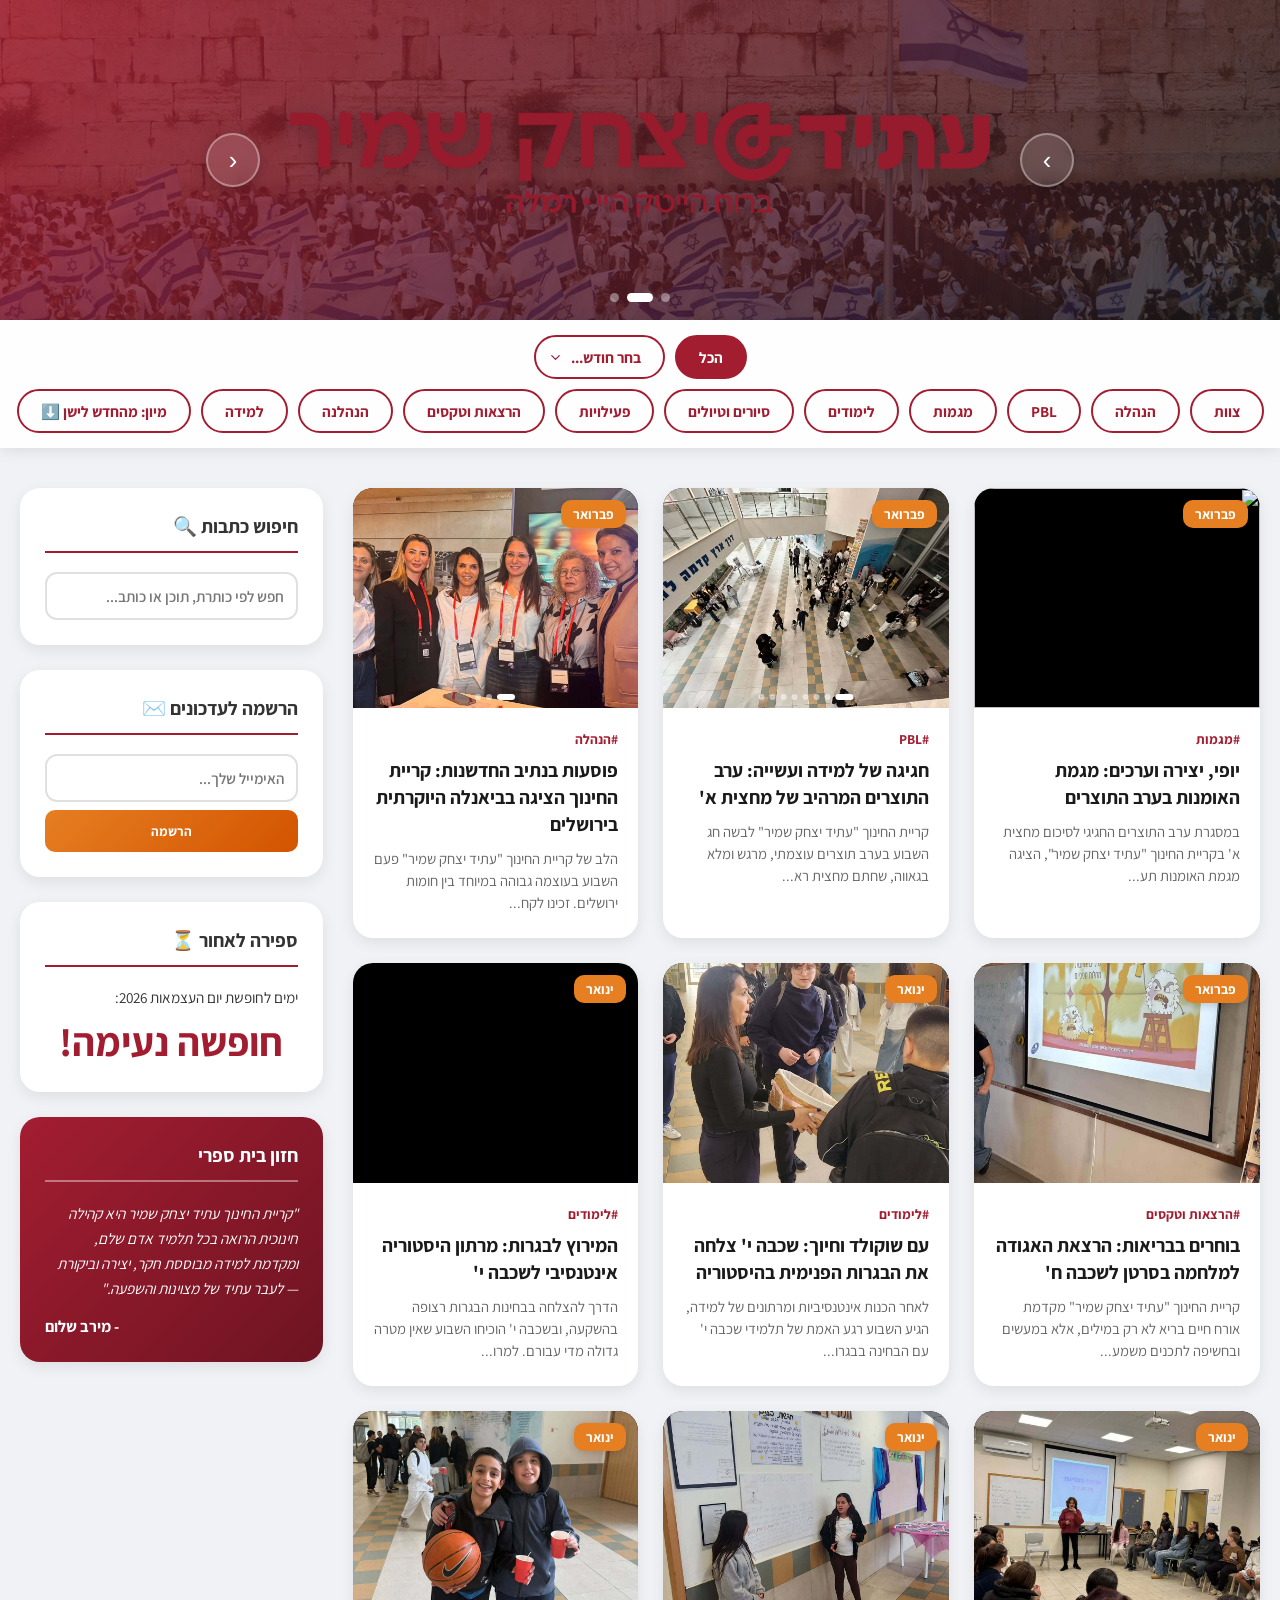
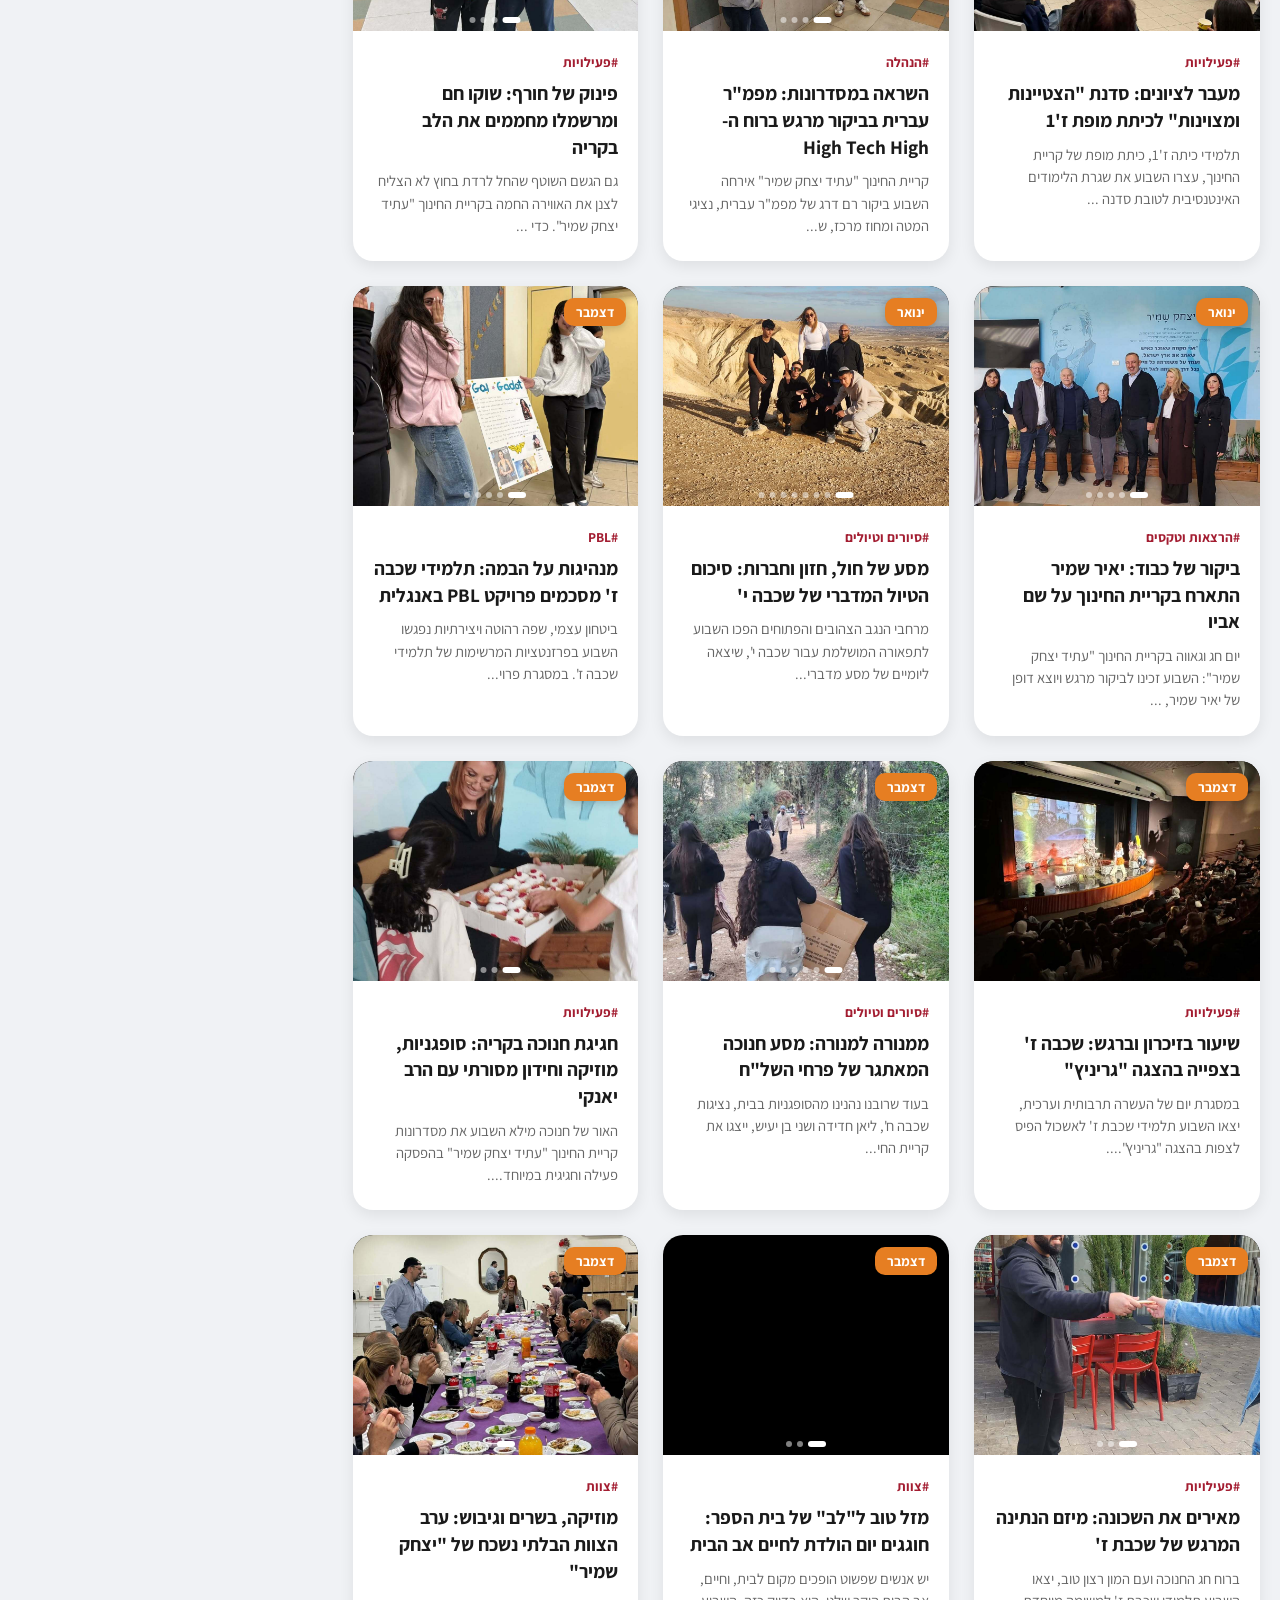
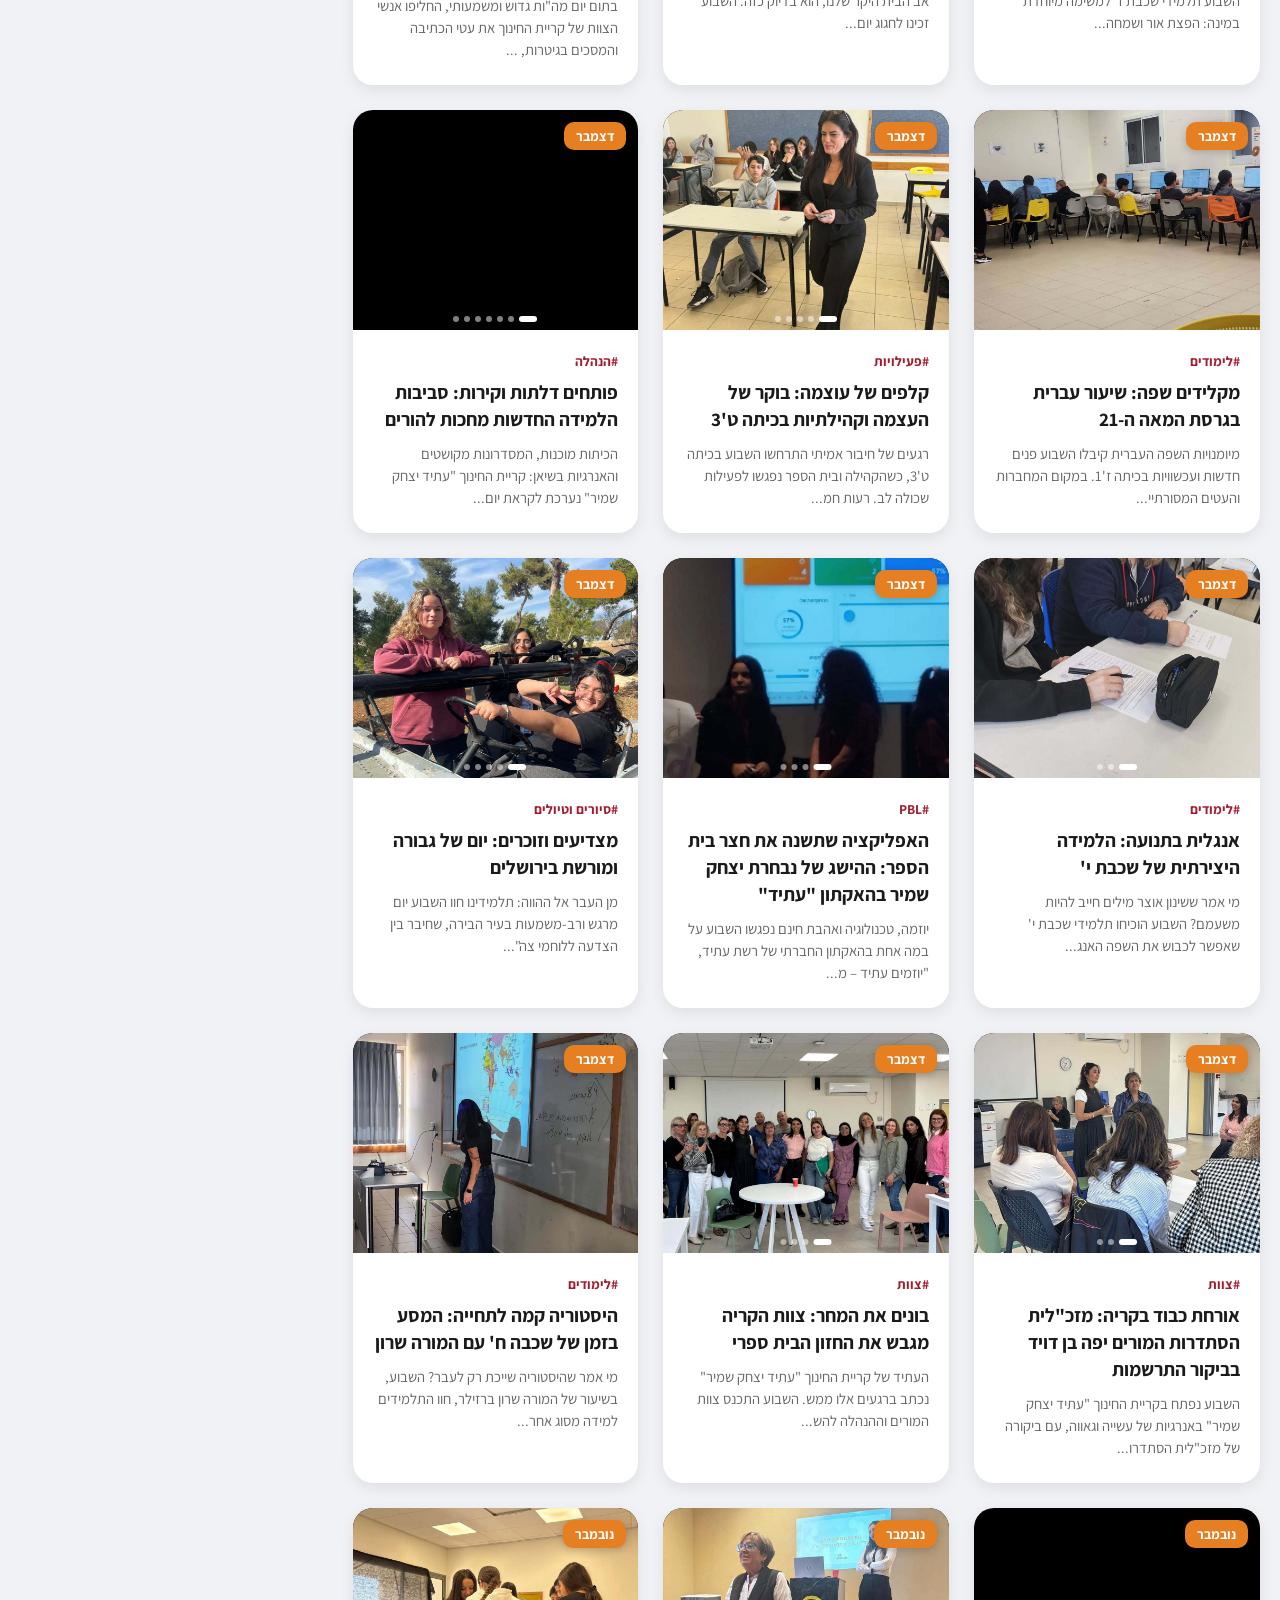
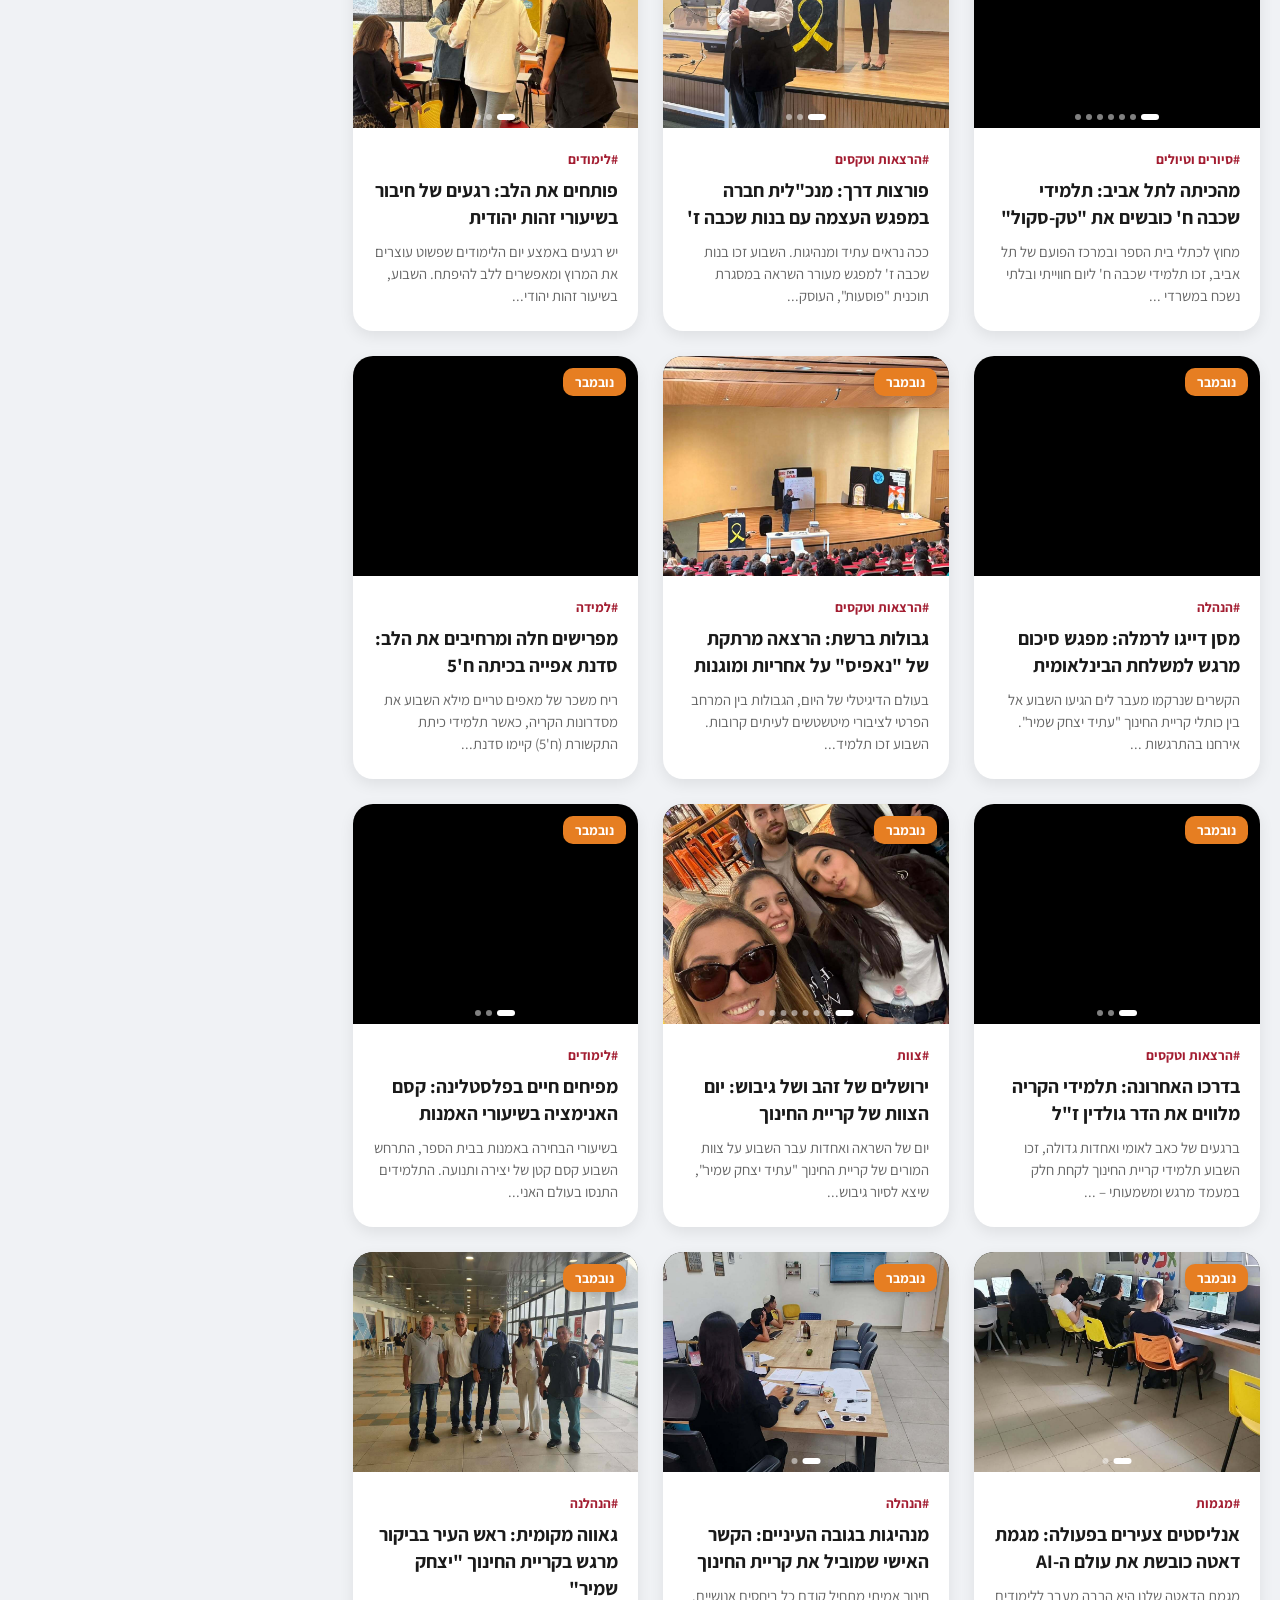
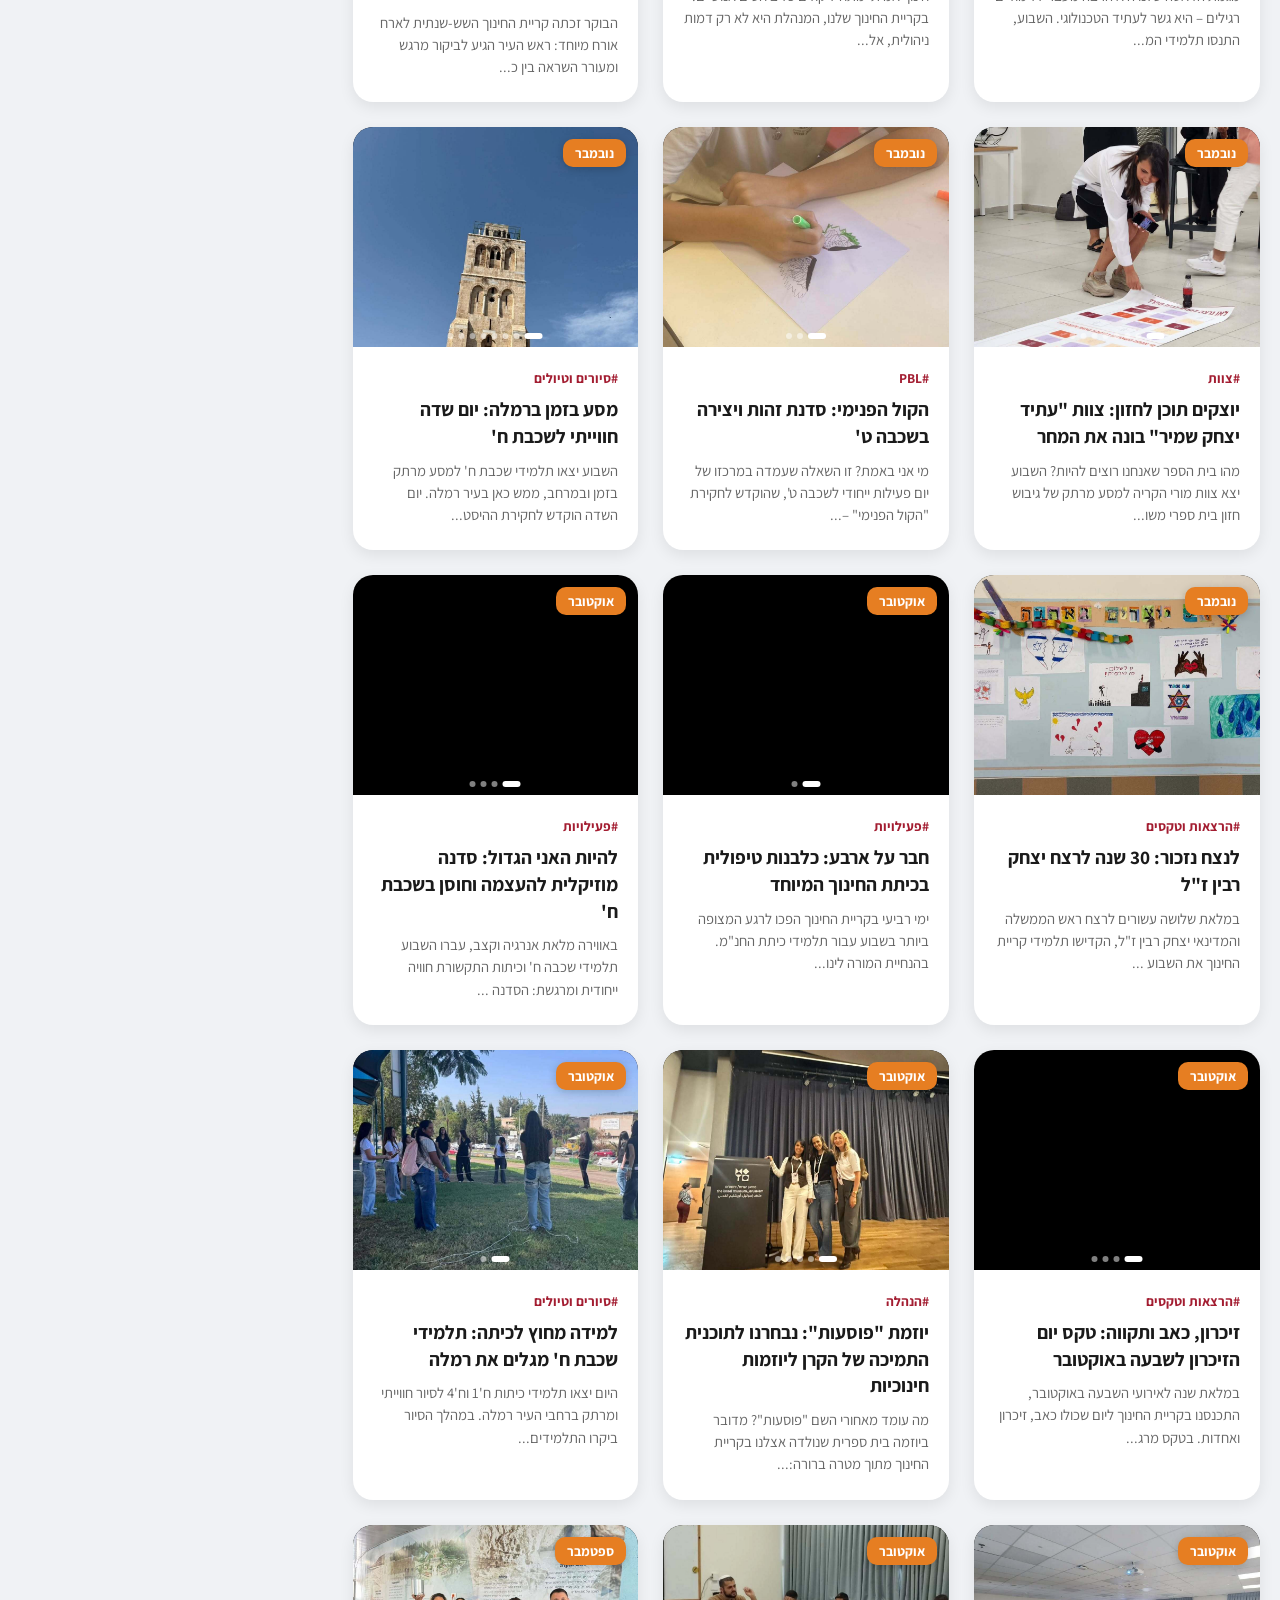
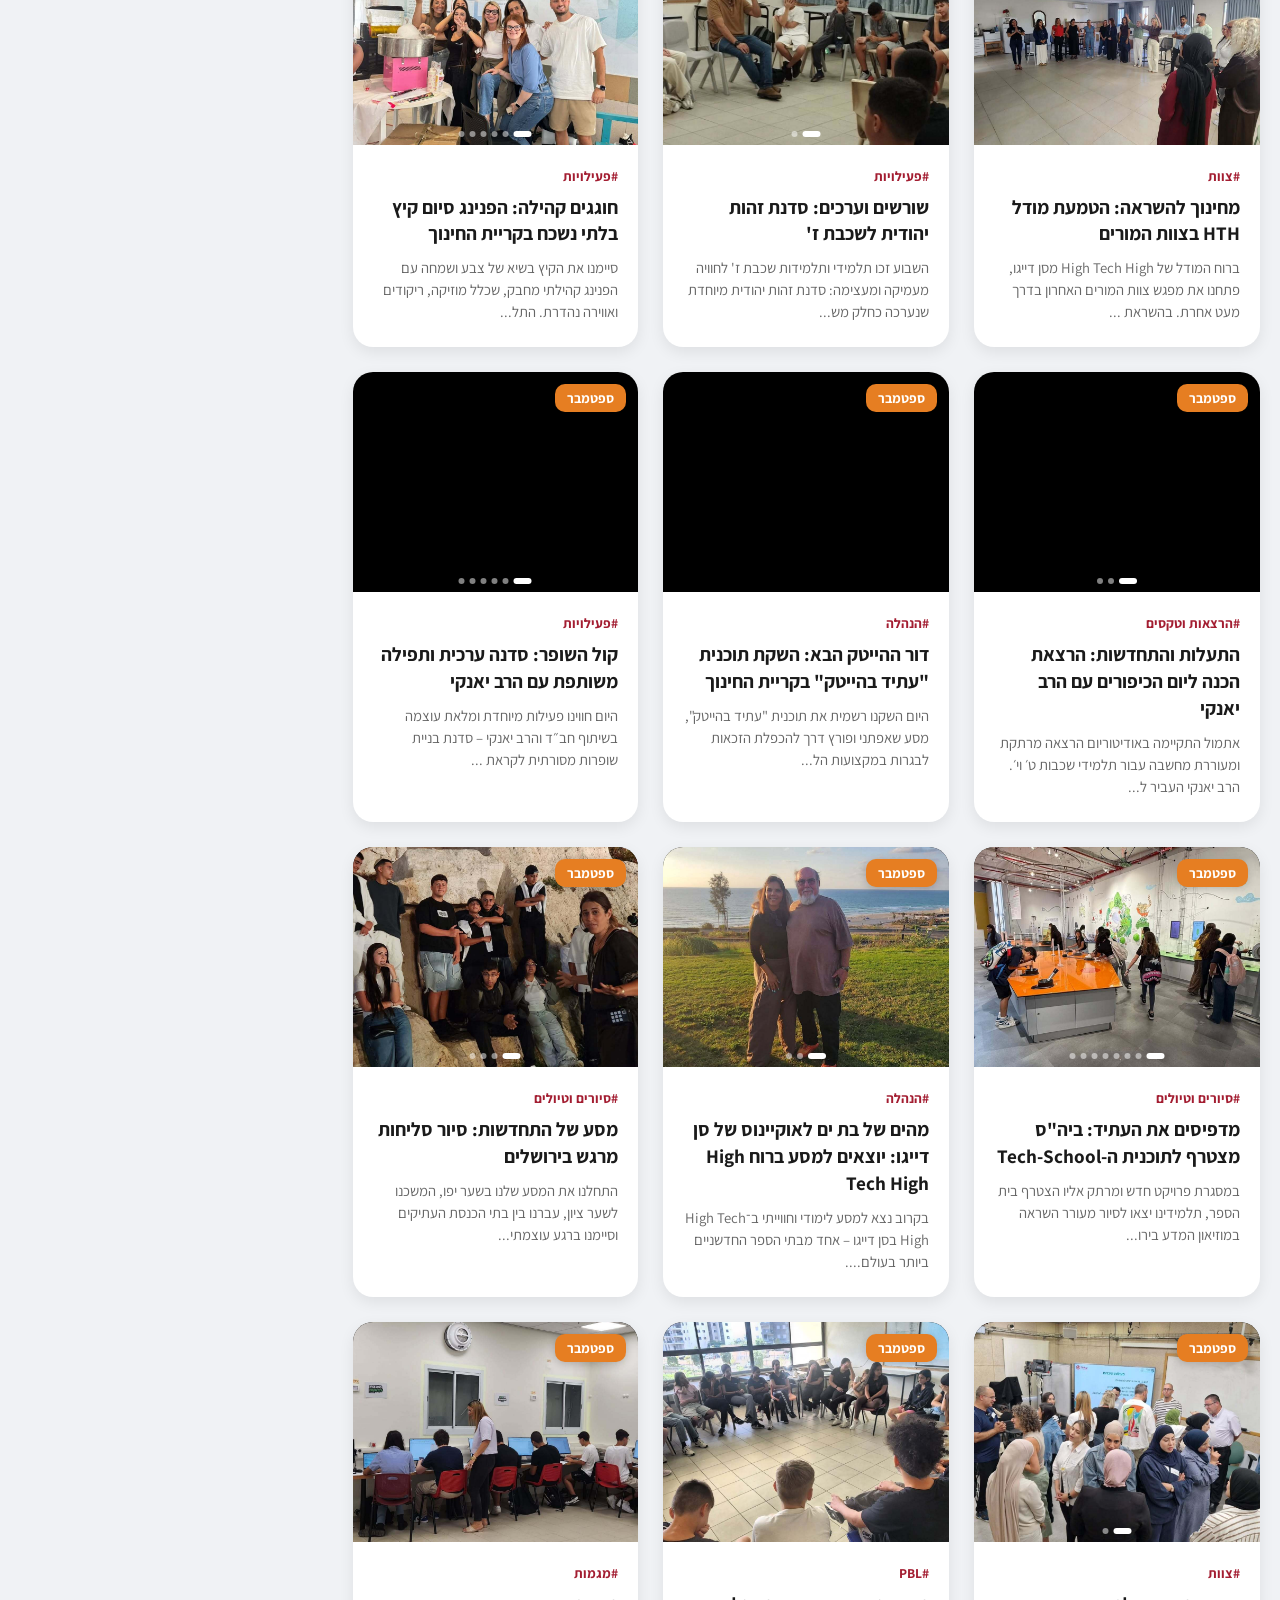
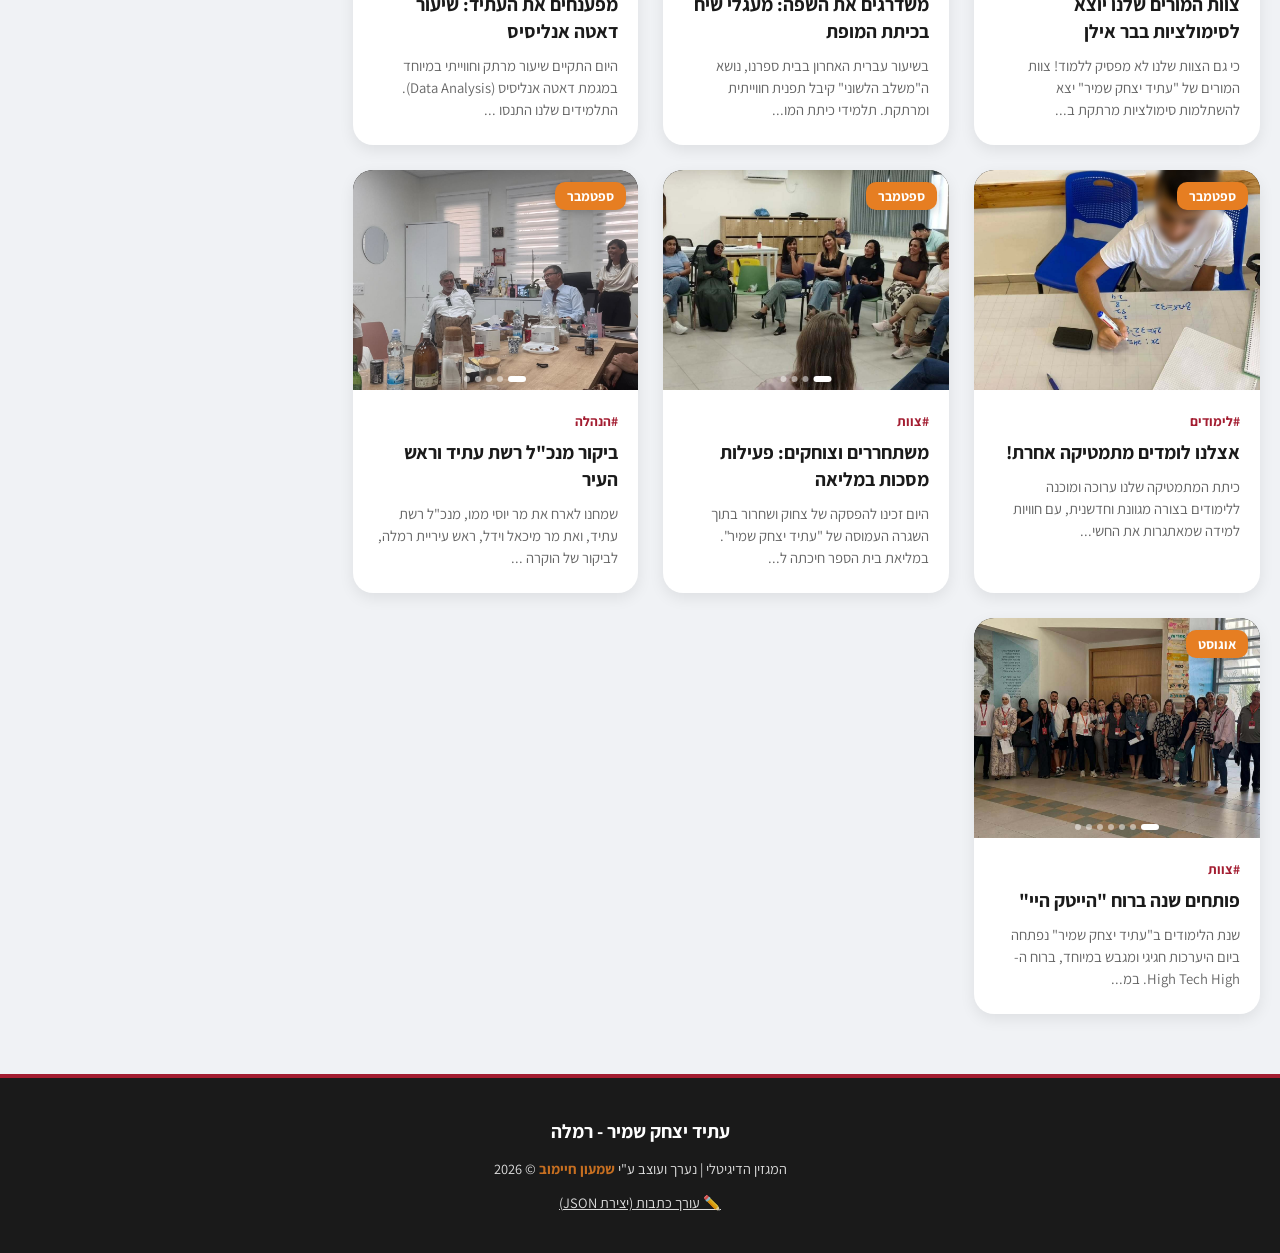
==== commit c210de4f: "Update index.html" ====
--- a/index.html
+++ b/index.html
@@ -15,7 +15,7 @@
     <div class="header-bg" id="headerBg"></div>
     <div class="header-inner">
         <button class="header-arrow" onclick="prevHeaderSlide()" aria-label="הקודם">›</button>
-        <img src="logo.png" alt="לוגו עתיד שמיר" class="main-logo" />
+        <img src="logo2.png" alt="לוגו עתיד שמיר" class="main-logo" />
         <button class="header-arrow" onclick="nextHeaderSlide()" aria-label="הבא">‹</button>
     </div>
     <div class="header-dots" id="headerDots"></div>
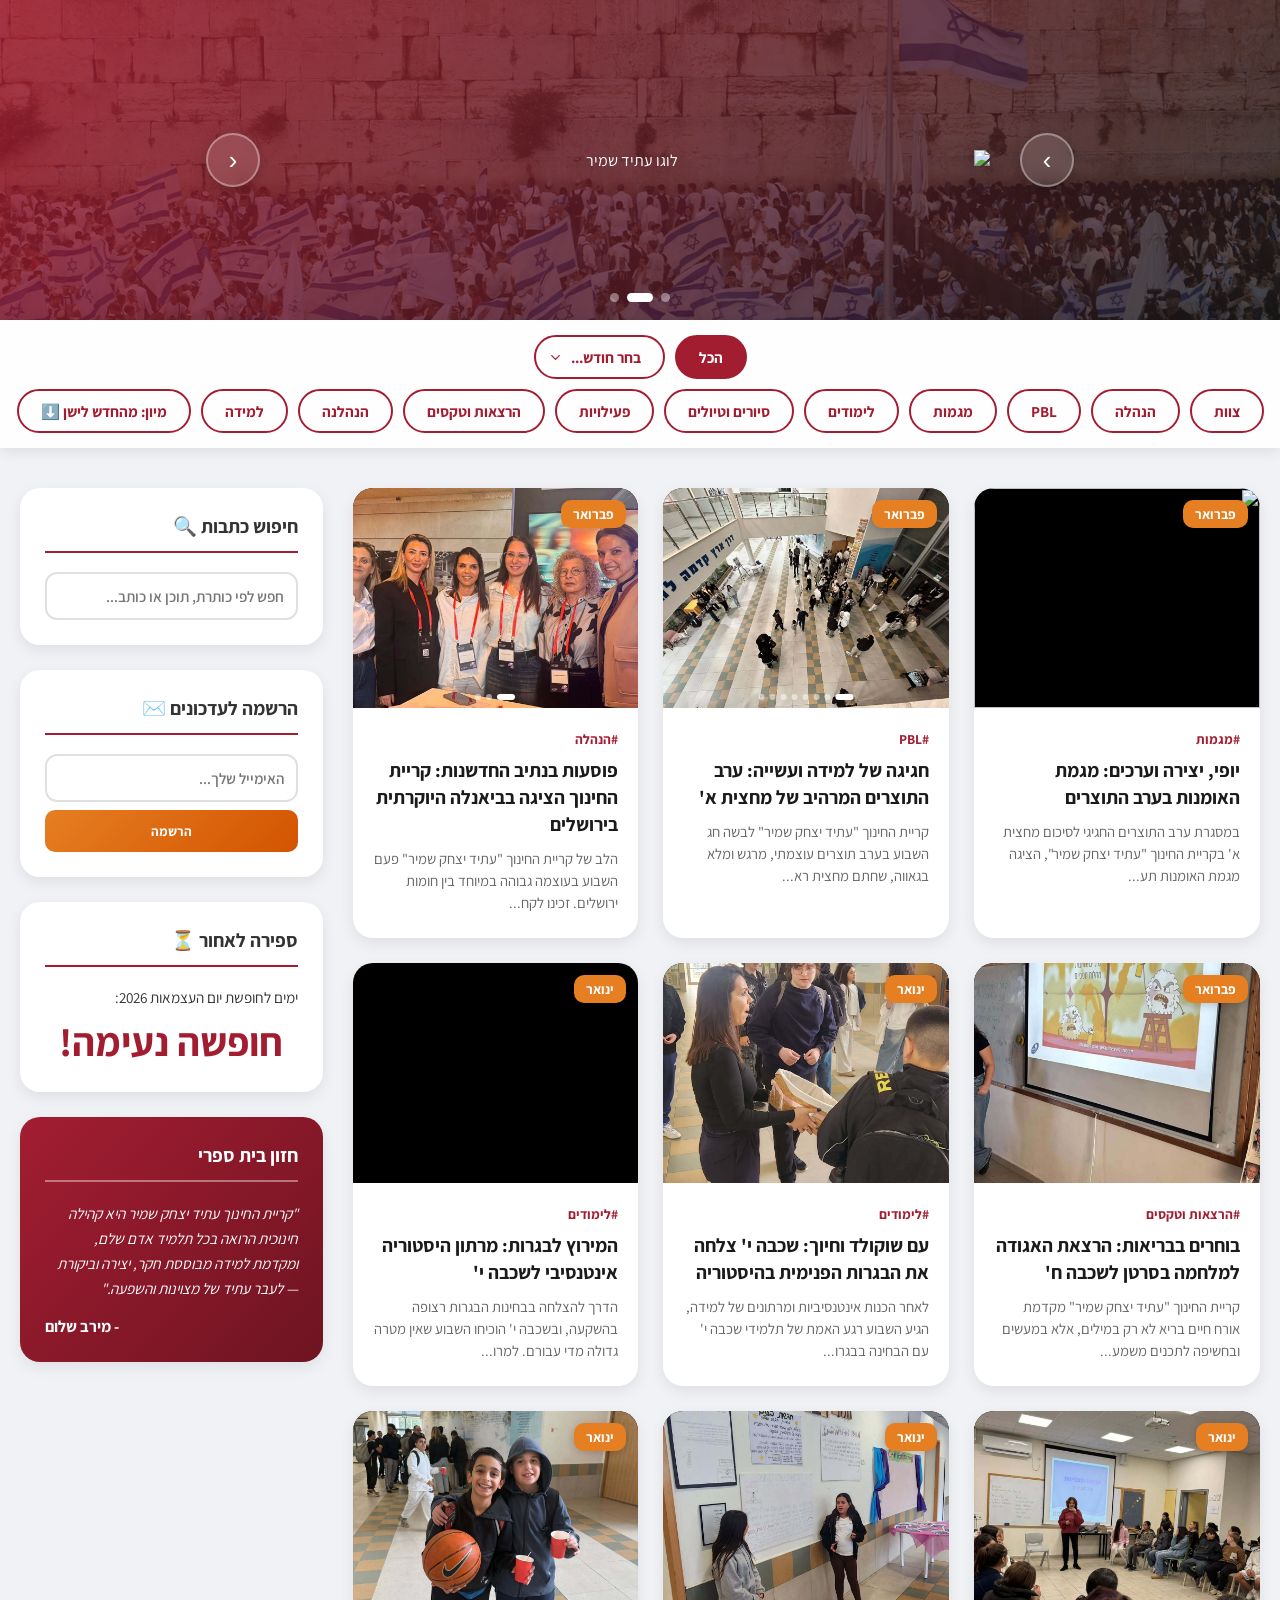
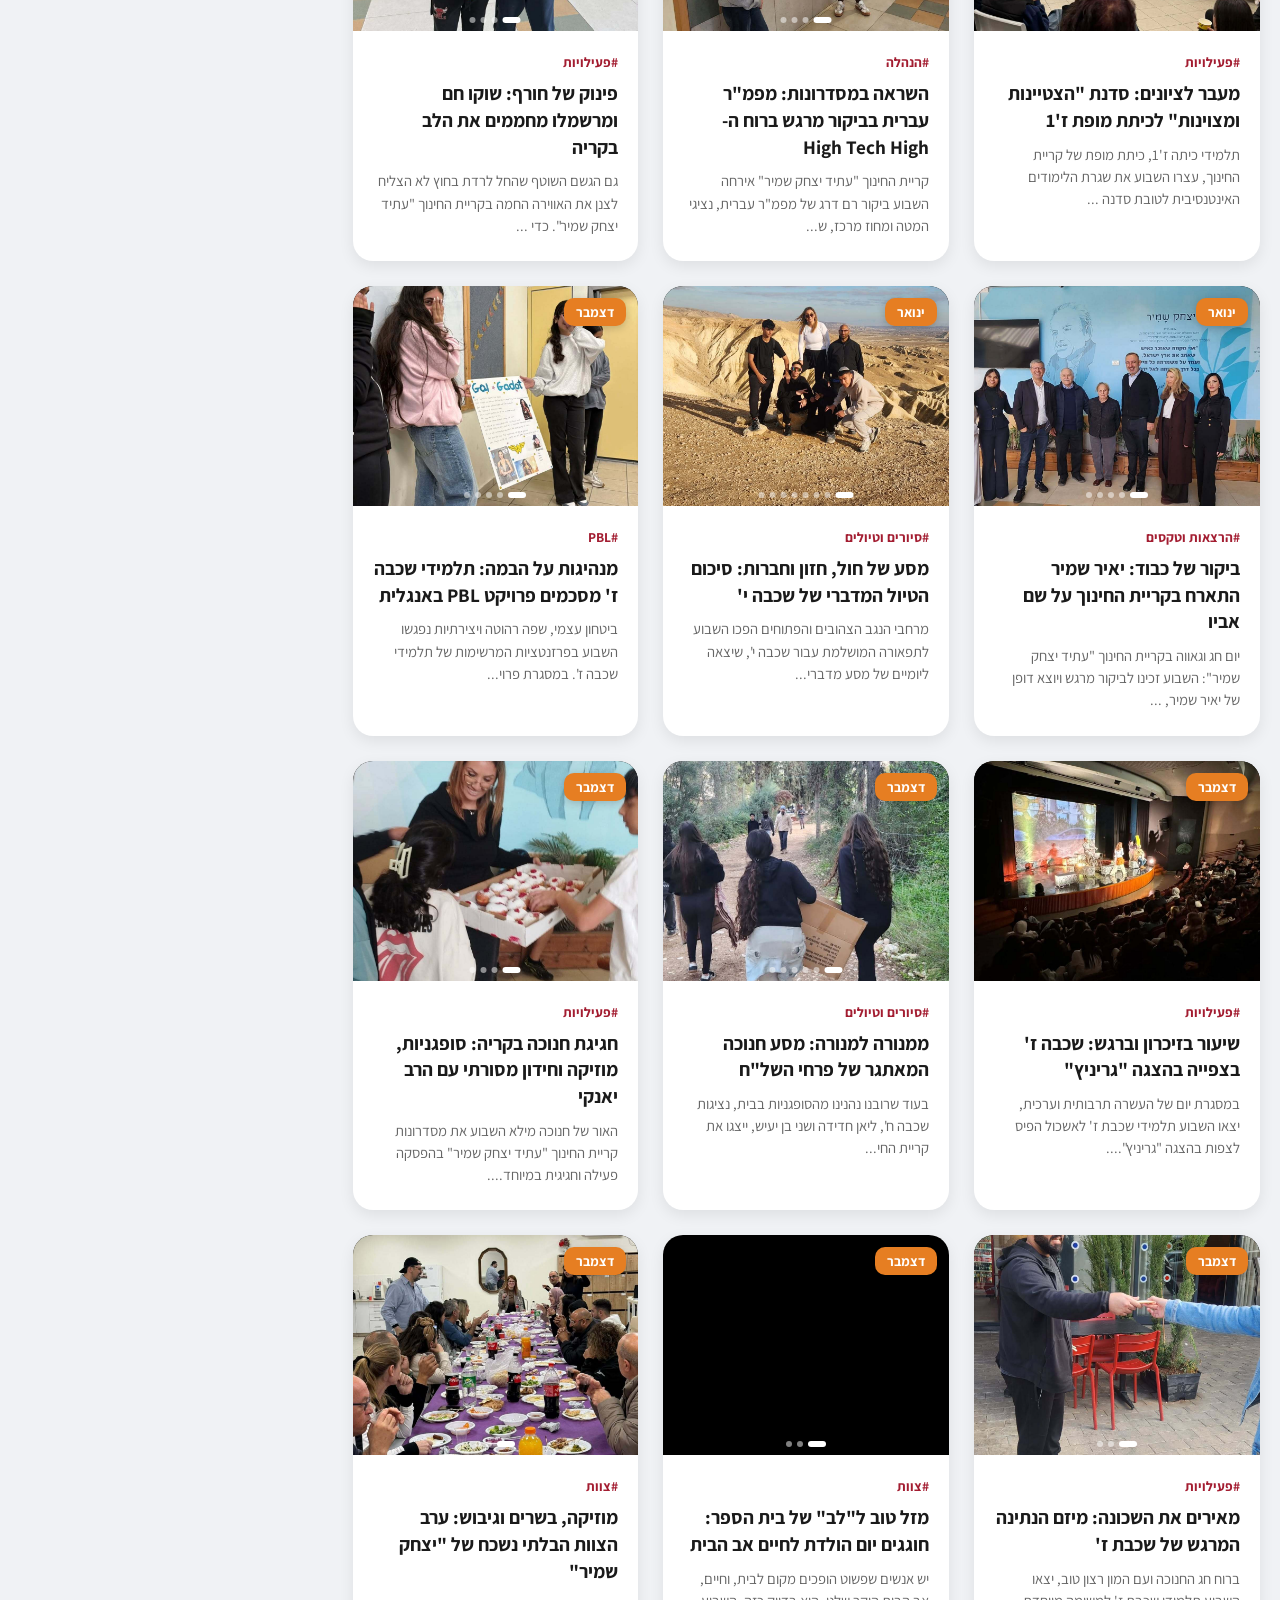
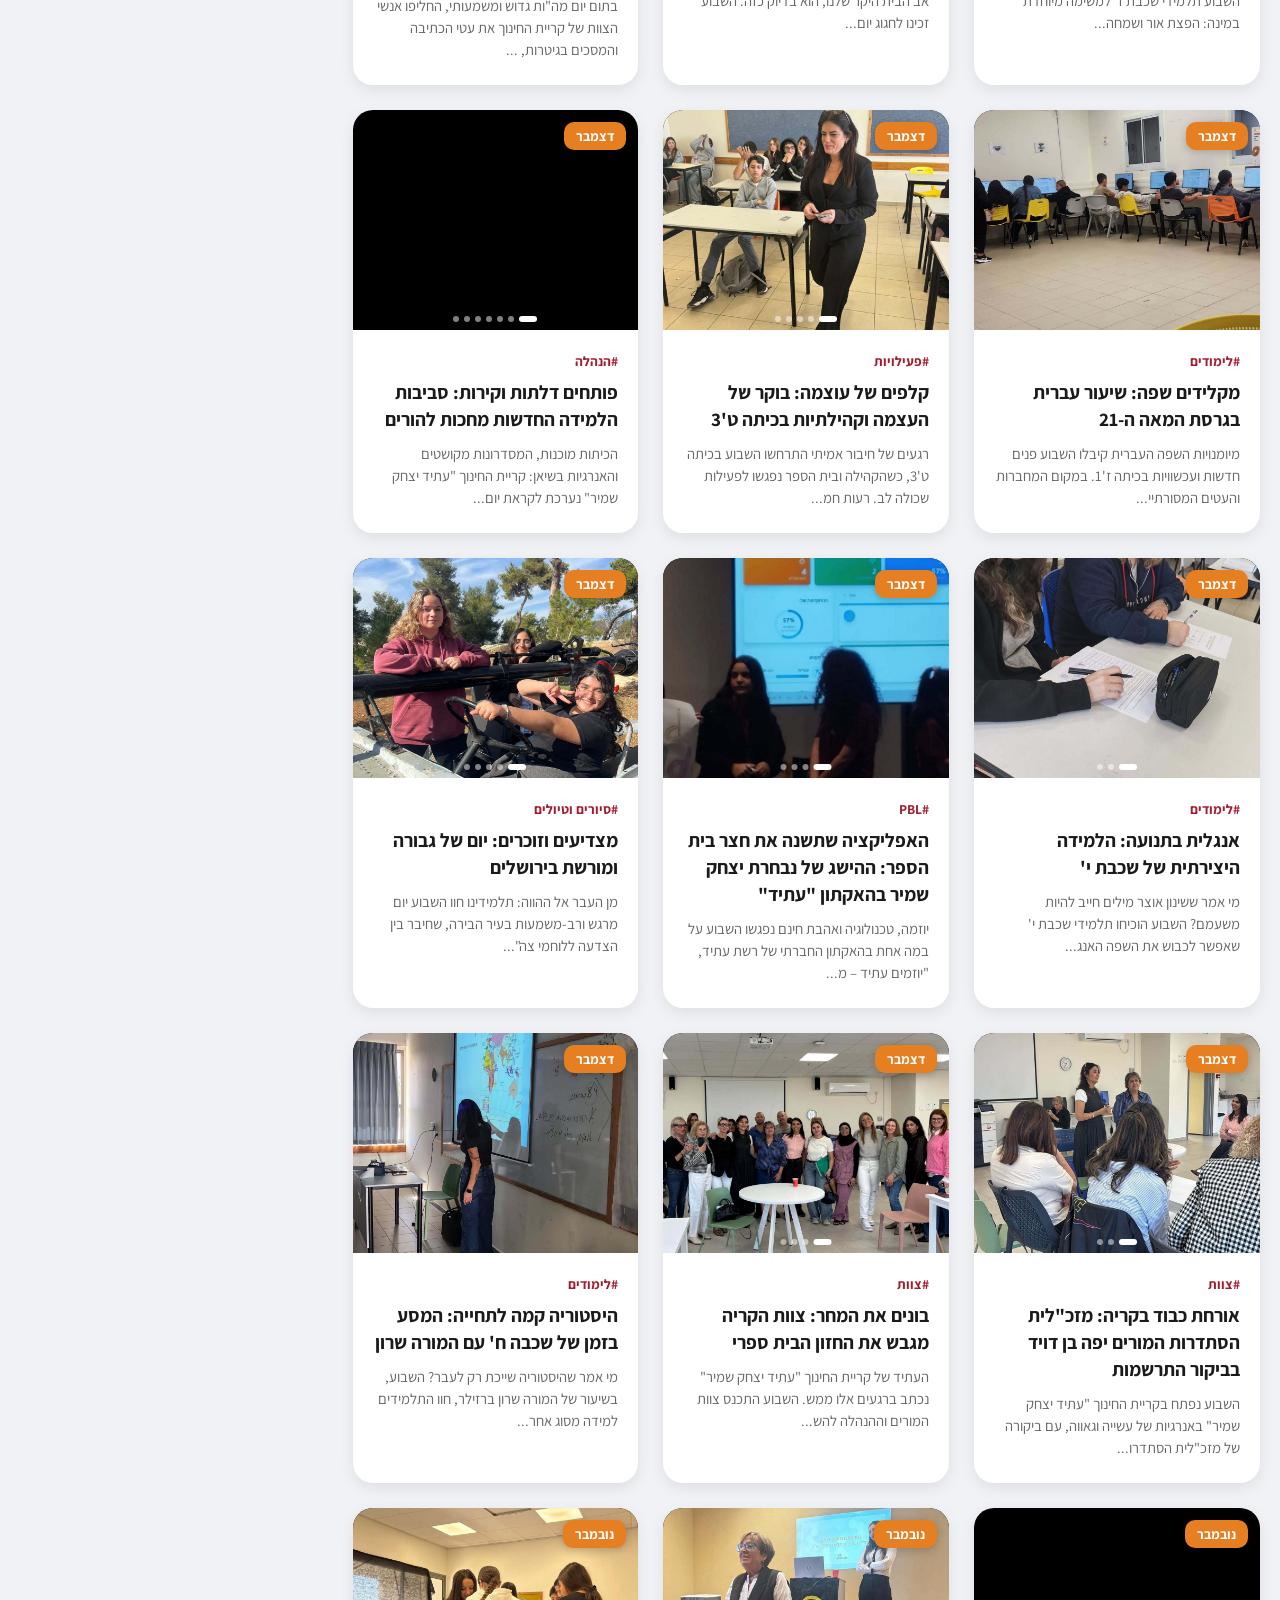
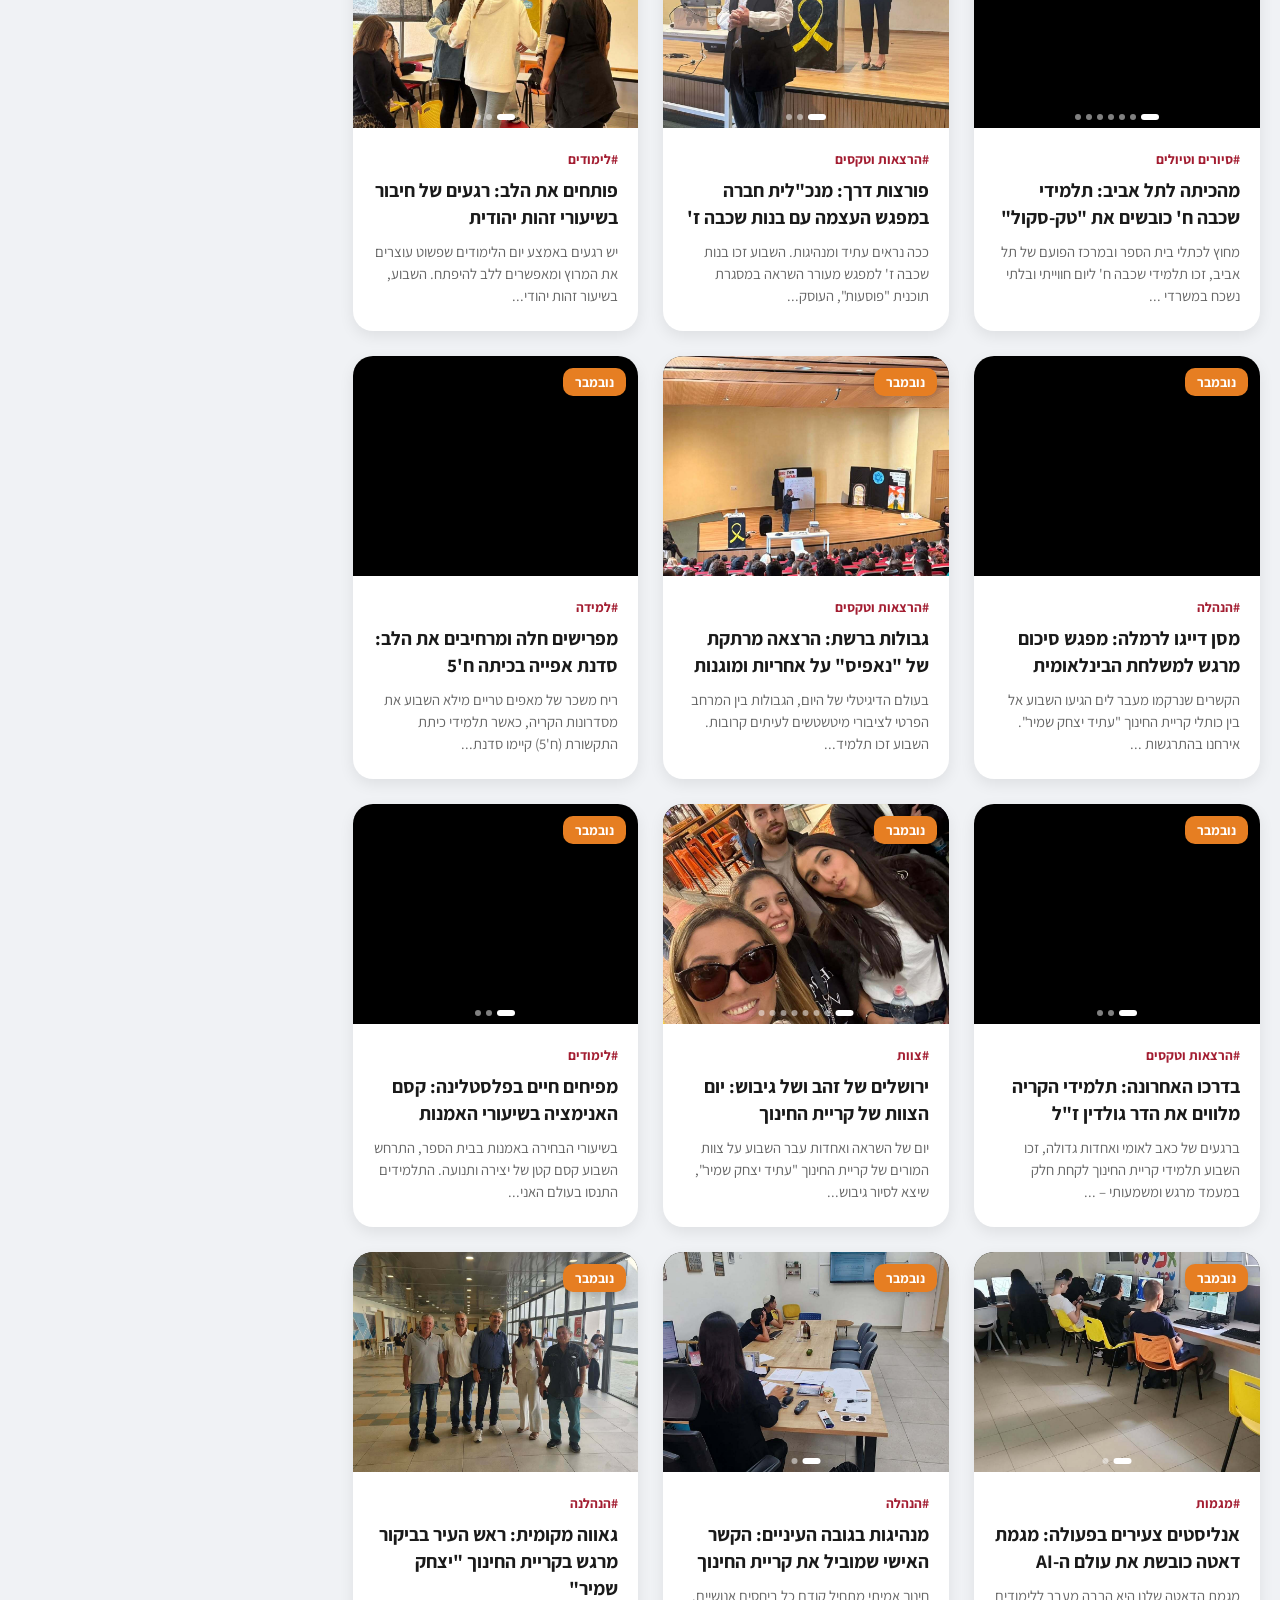
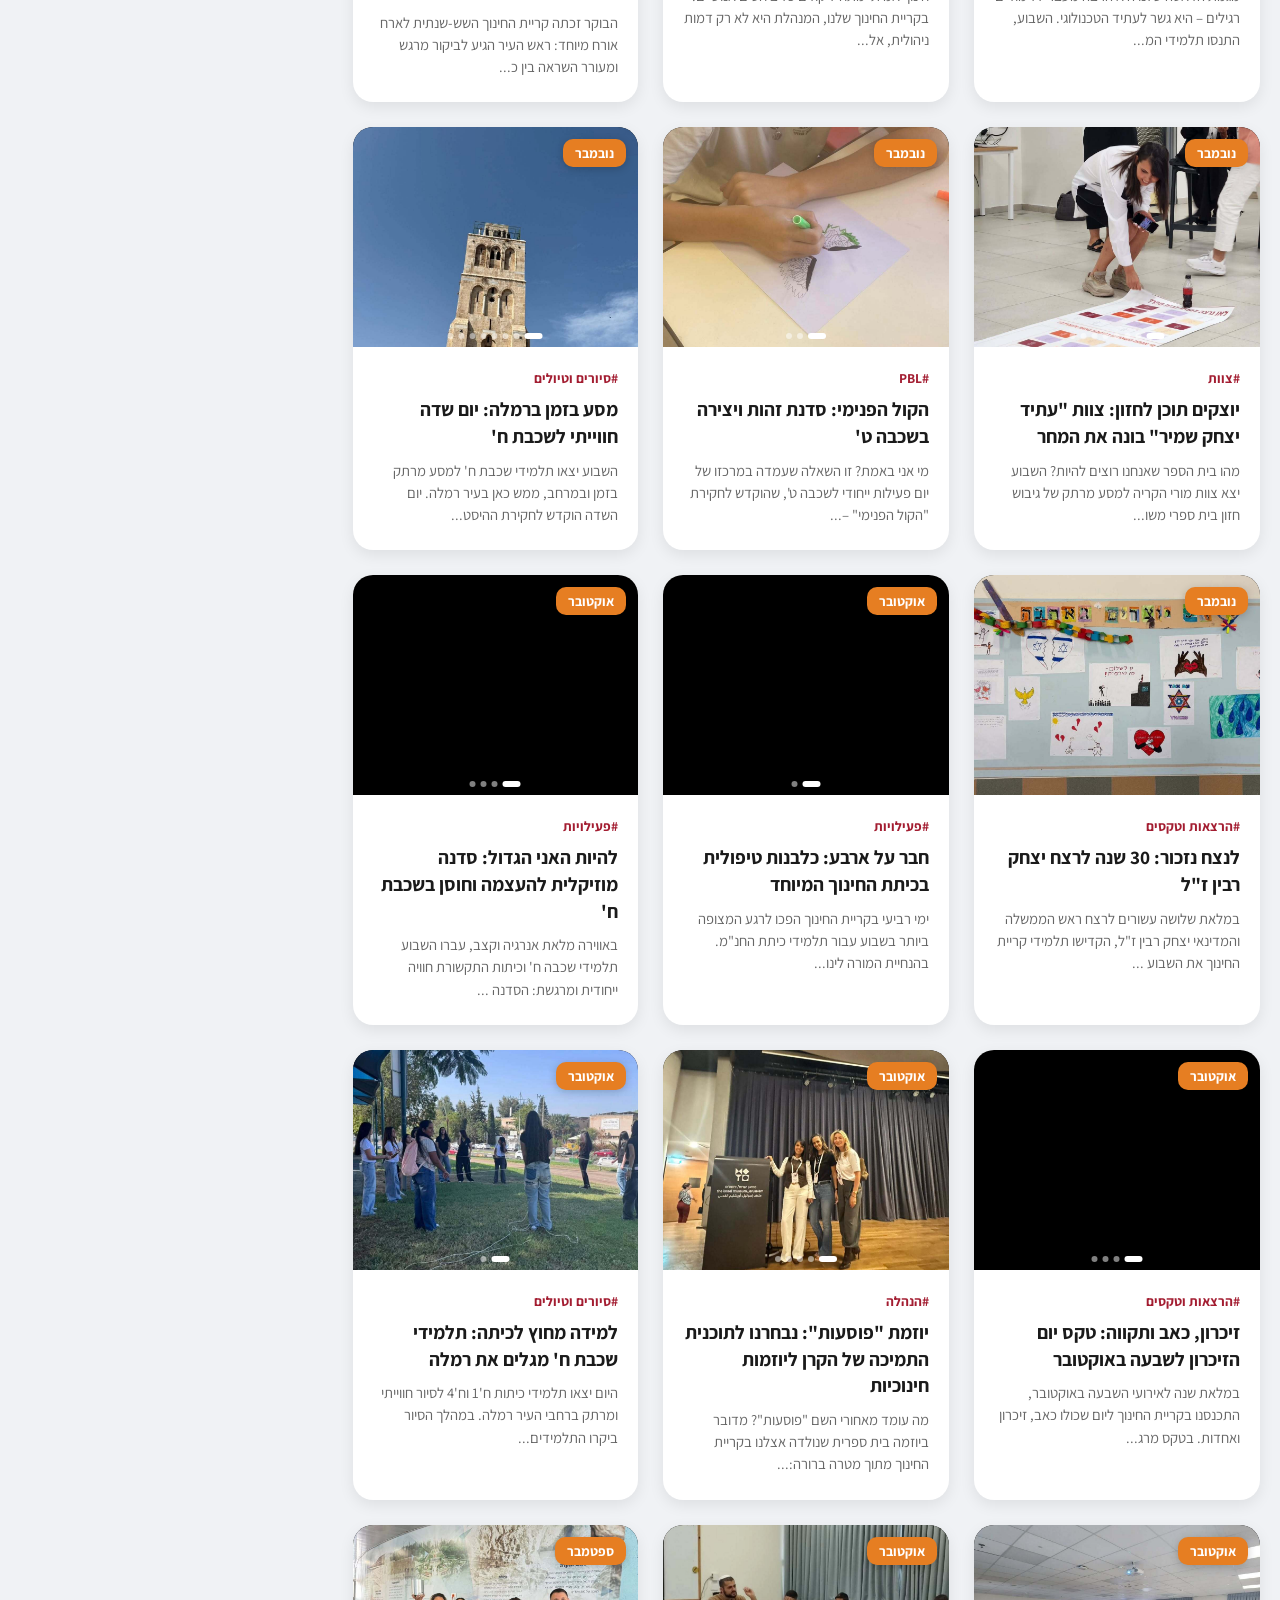
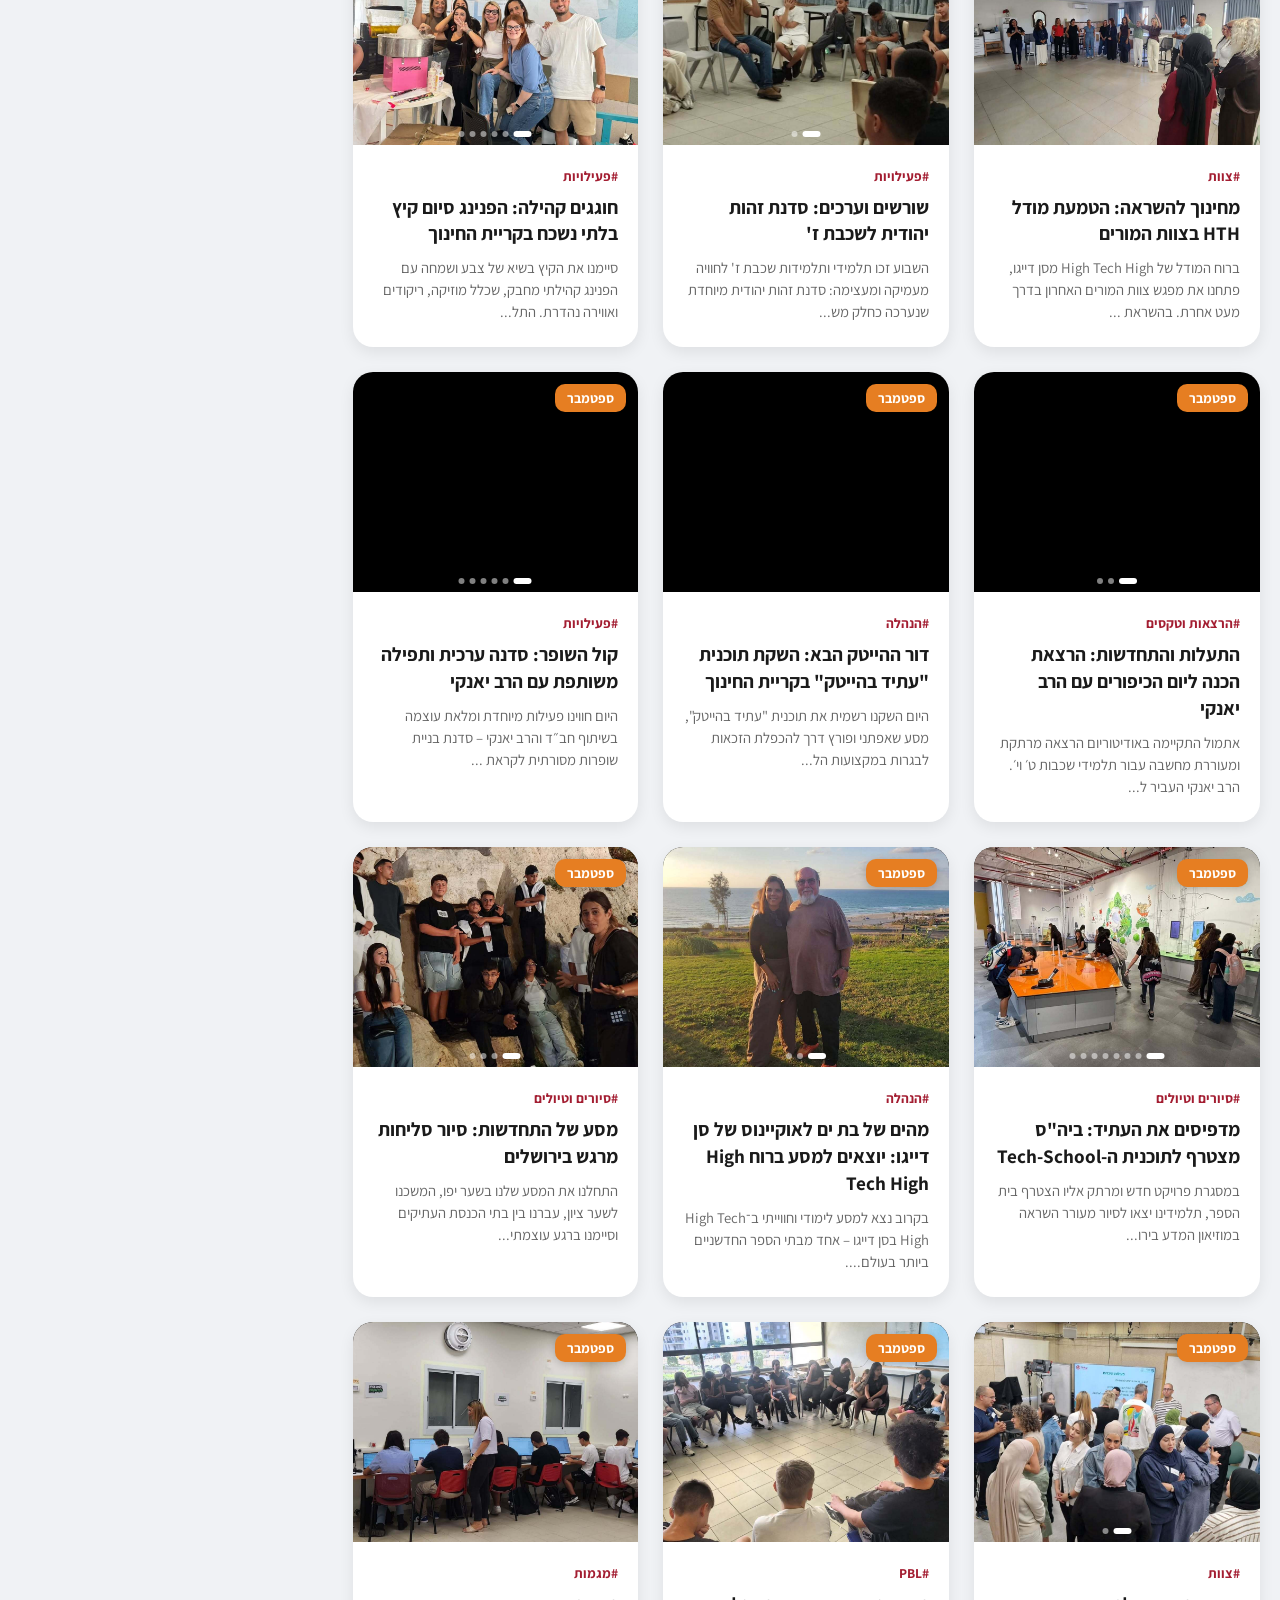
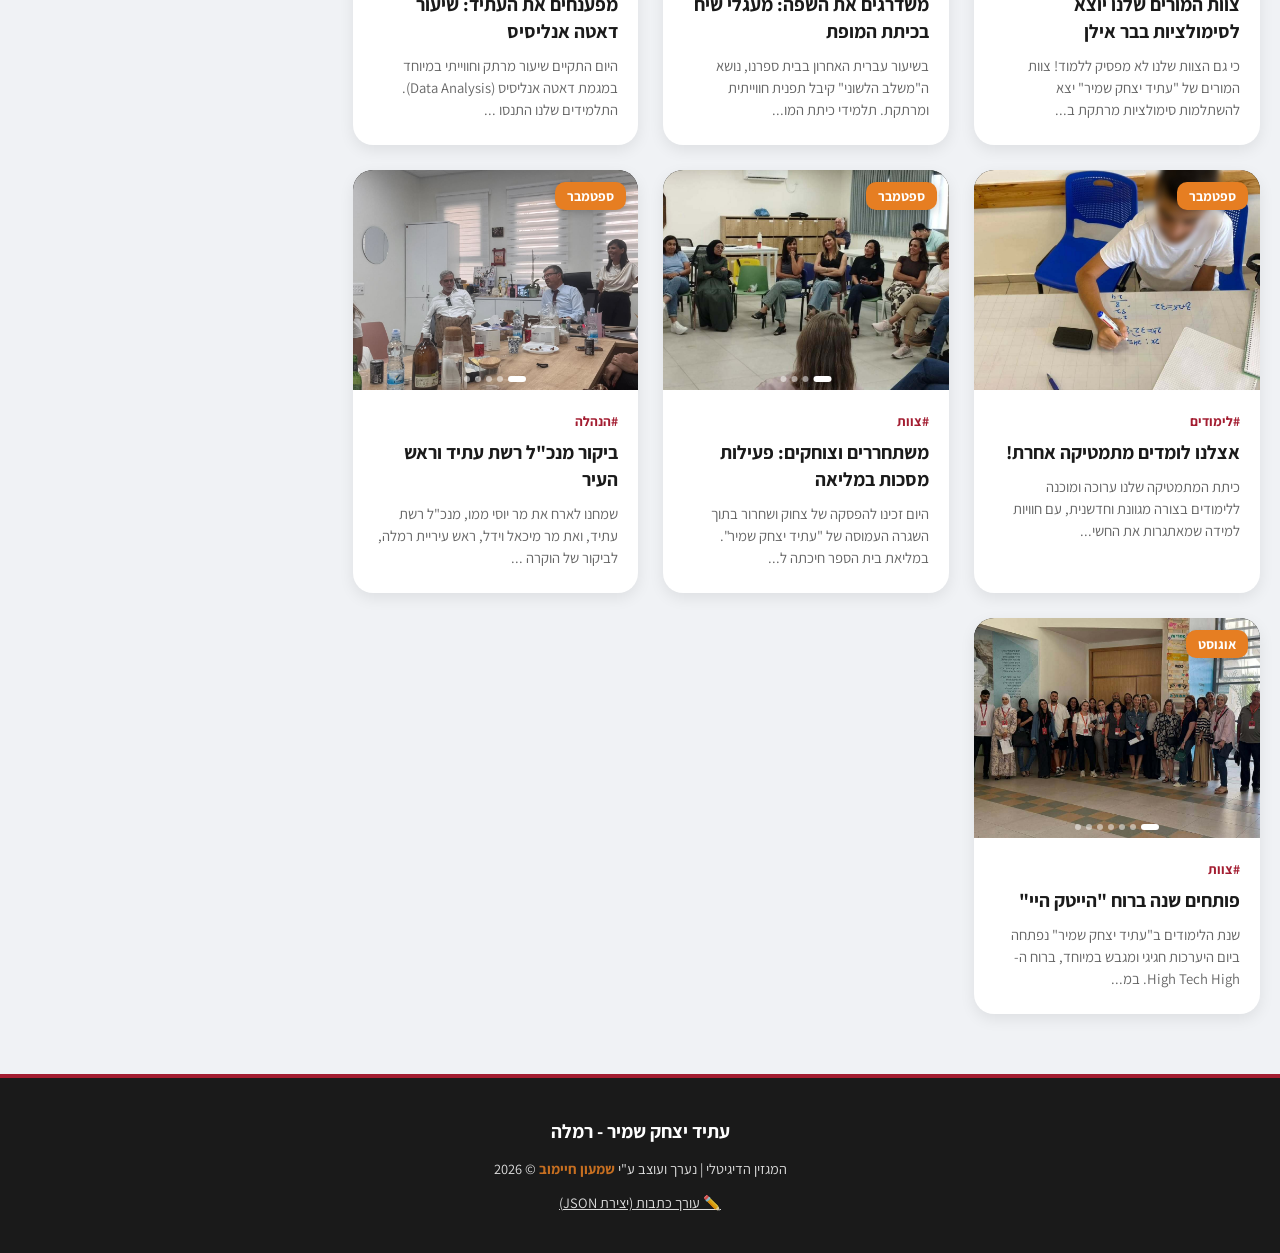
==== commit 68e1a21b: "Update index.html" ====
--- a/index.html
+++ b/index.html
@@ -5,7 +5,7 @@
     <meta name="viewport" content="width=device-width, initial-scale=1.0">
     <title>מגזין עתיד שמיר | Digital Edition</title>
     <meta name="description" content="המגזין הדיגיטלי של קריית החינוך עתיד יצחק שמיר רמלה — כתבות, פרויקטים והעשייה החינוכית.">
-    <link rel="icon" href="logo.png">
+    <link rel="icon" href="logo2.png">
     <link href="https://fonts.googleapis.com/css2?family=Assistant:wght@300;400;600;700&display=swap" rel="stylesheet">
     <link rel="stylesheet" href="style.css">
 </head>
@@ -15,7 +15,7 @@
     <div class="header-bg" id="headerBg"></div>
     <div class="header-inner">
         <button class="header-arrow" onclick="prevHeaderSlide()" aria-label="הקודם">›</button>
-        <img src="logo2.png" alt="לוגו עתיד שמיר" class="main-logo" />
+        <img src="logo1.png" alt="לוגו עתיד שמיר" class="main-logo" />
         <button class="header-arrow" onclick="nextHeaderSlide()" aria-label="הבא">‹</button>
     </div>
     <div class="header-dots" id="headerDots"></div>
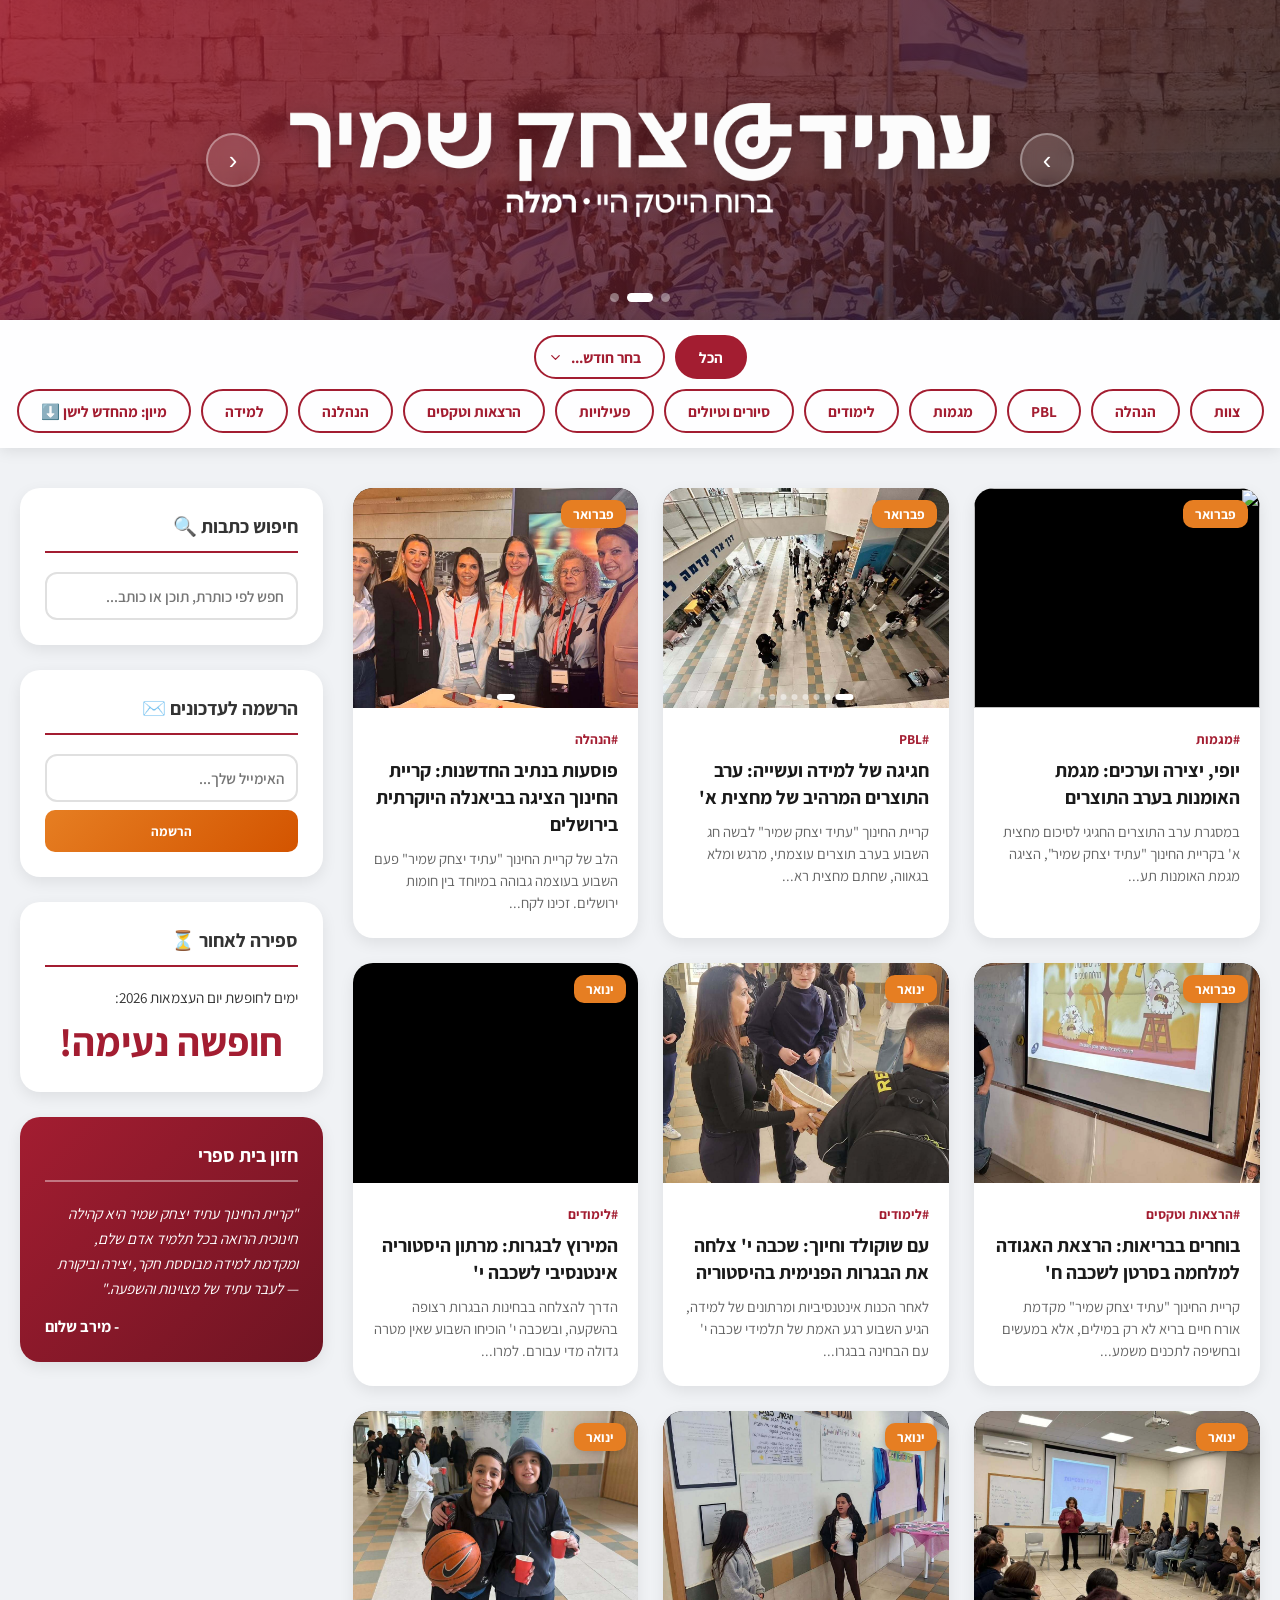
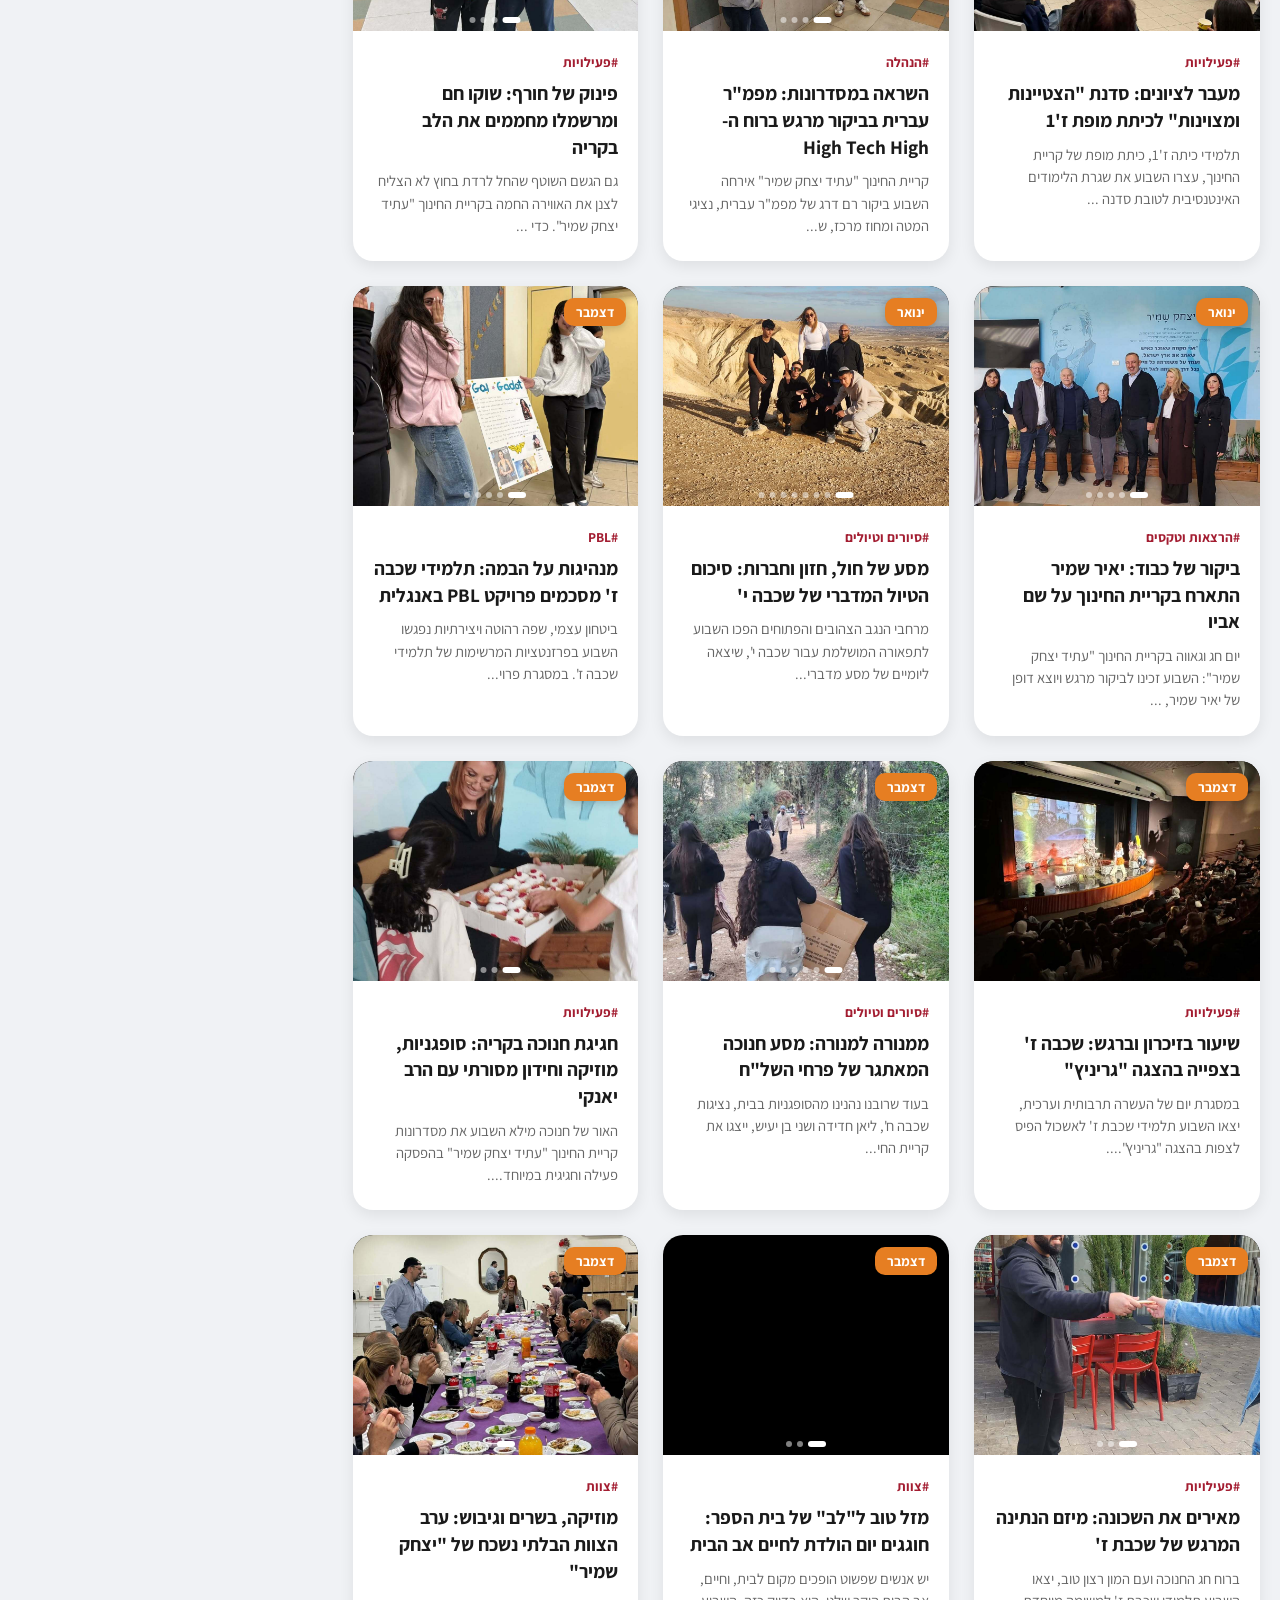
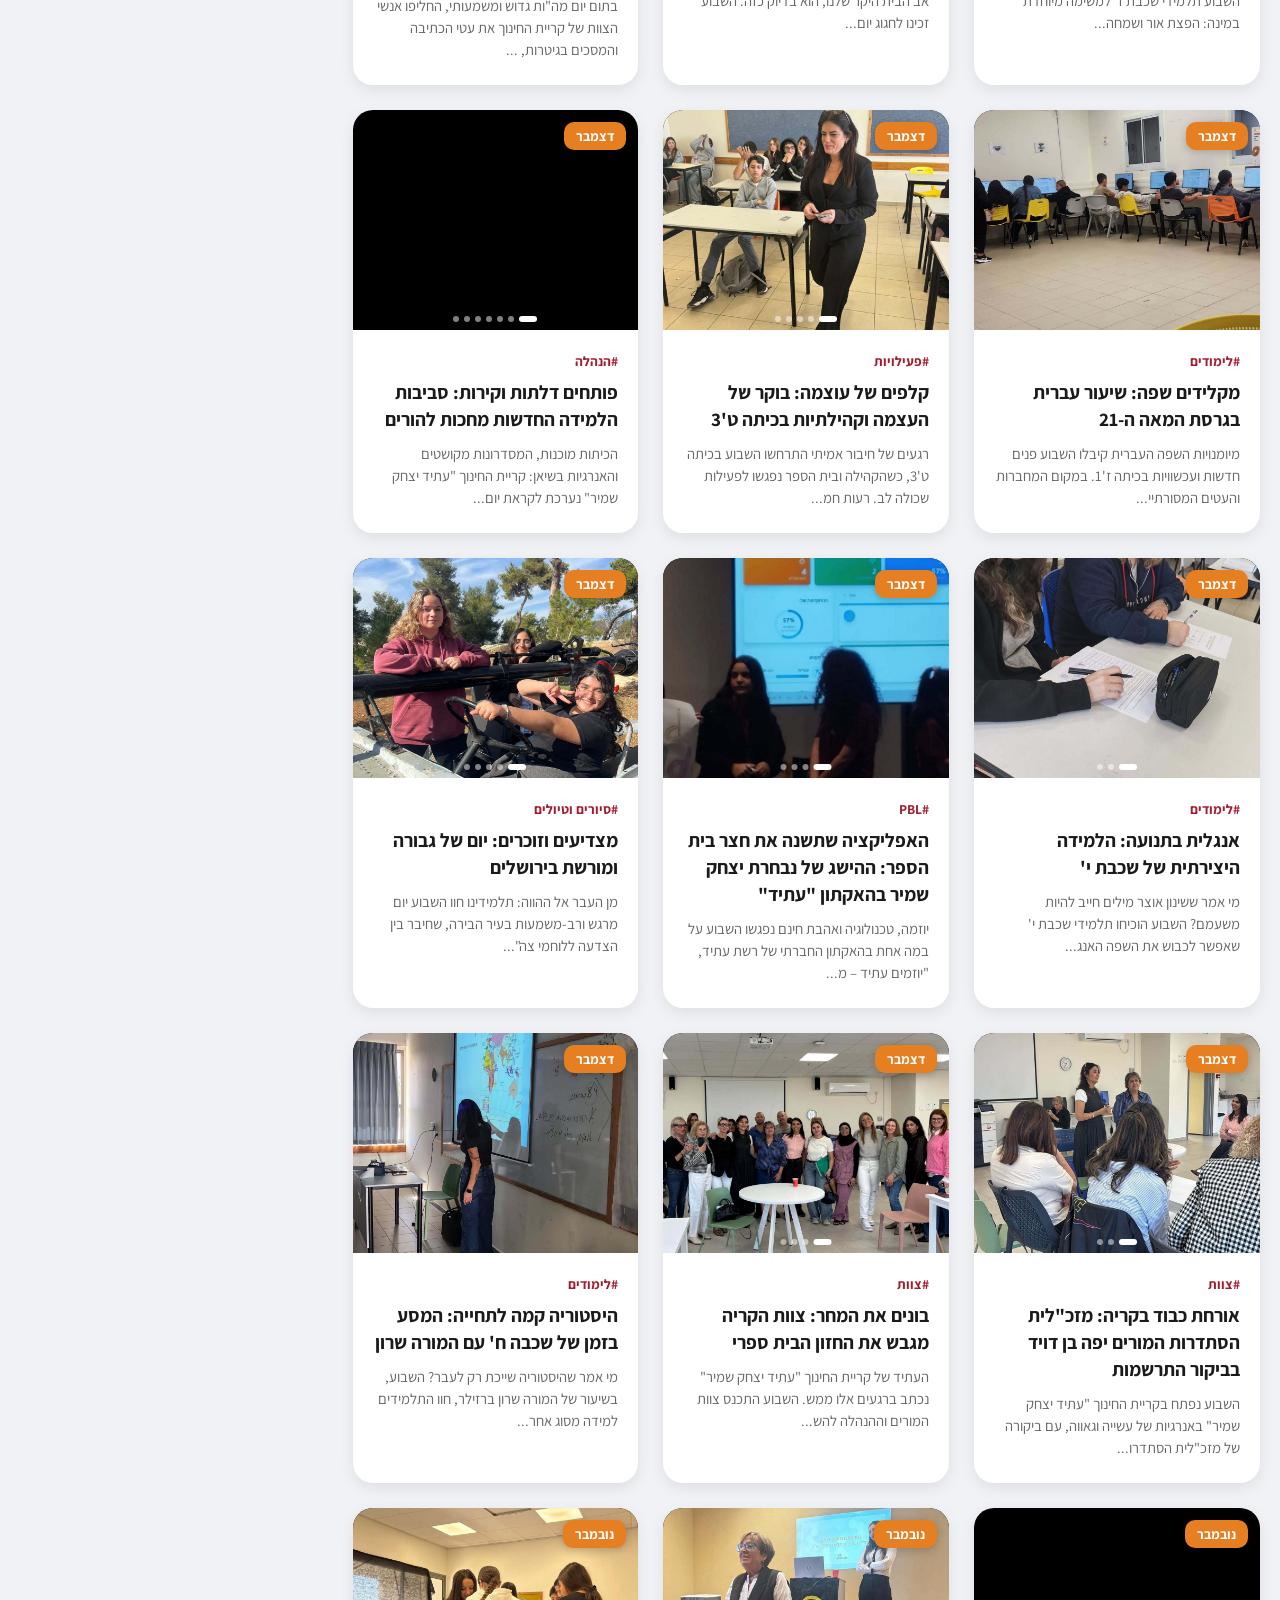
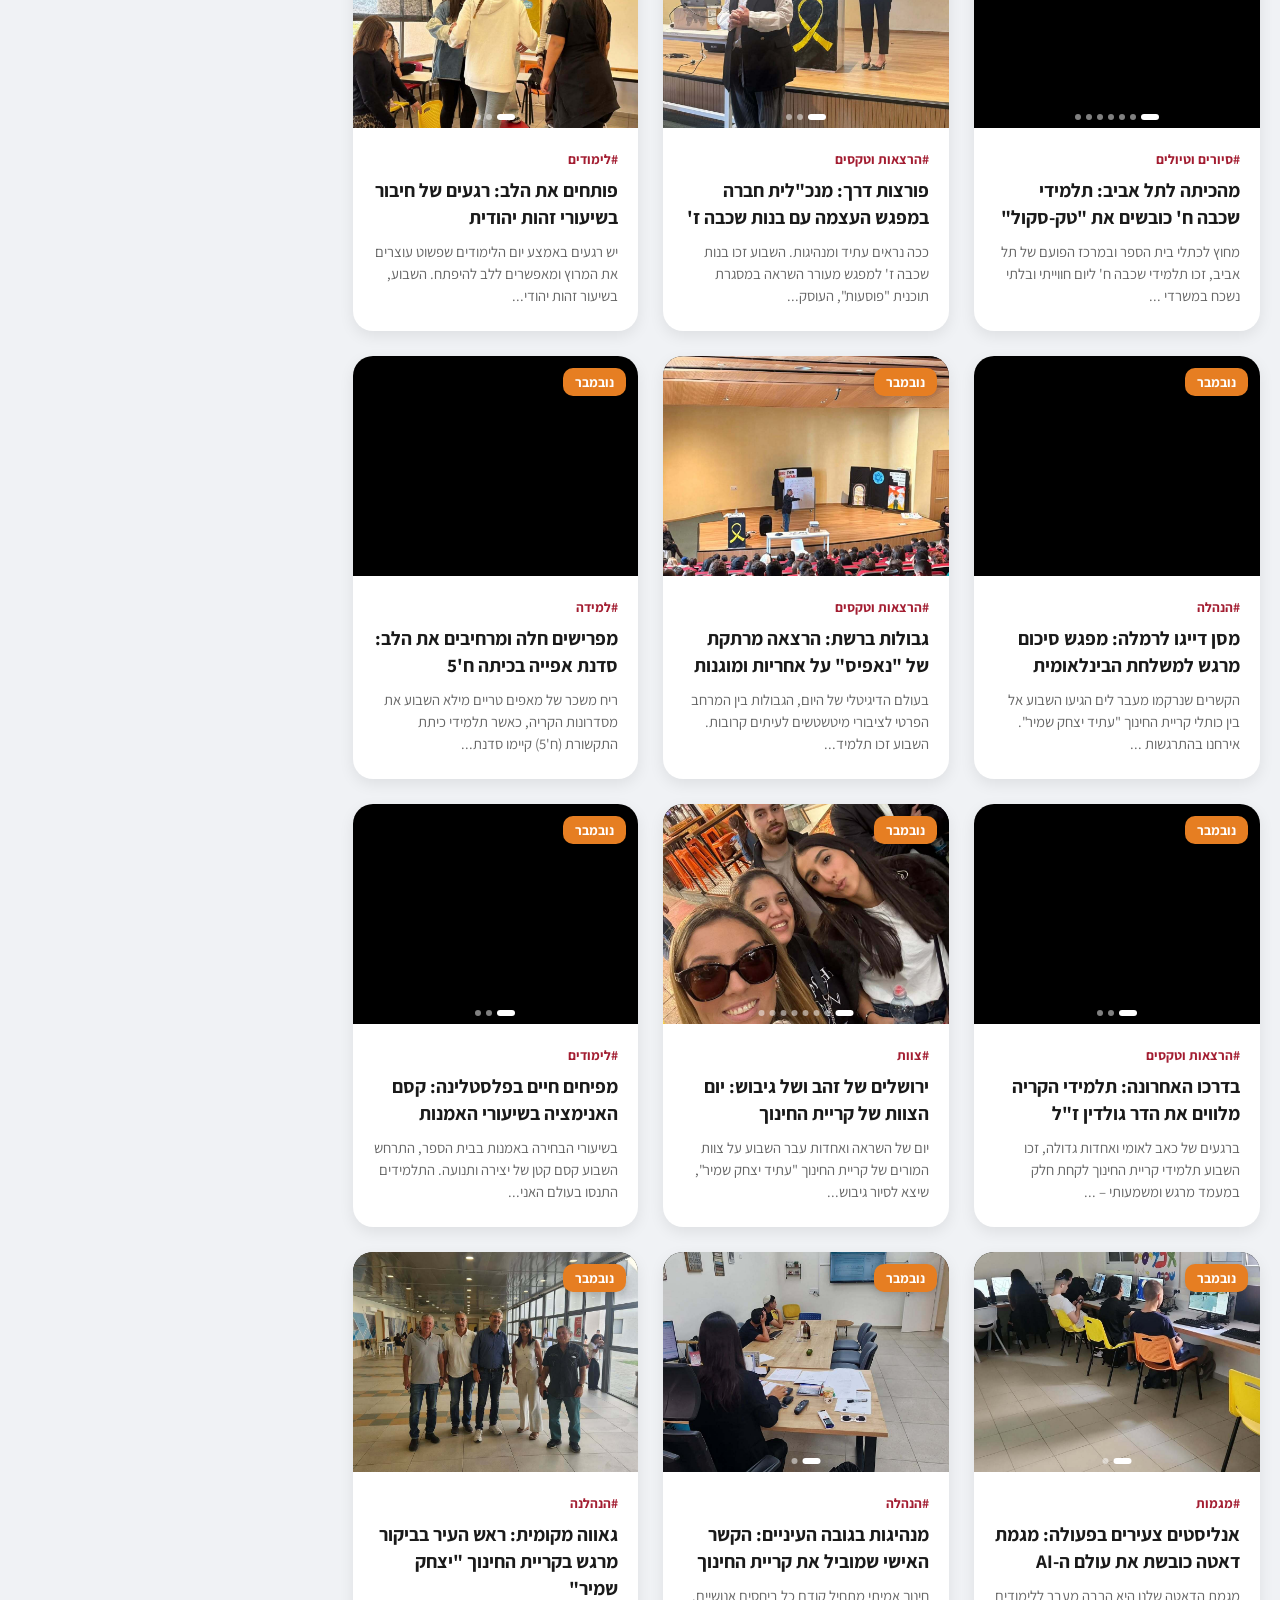
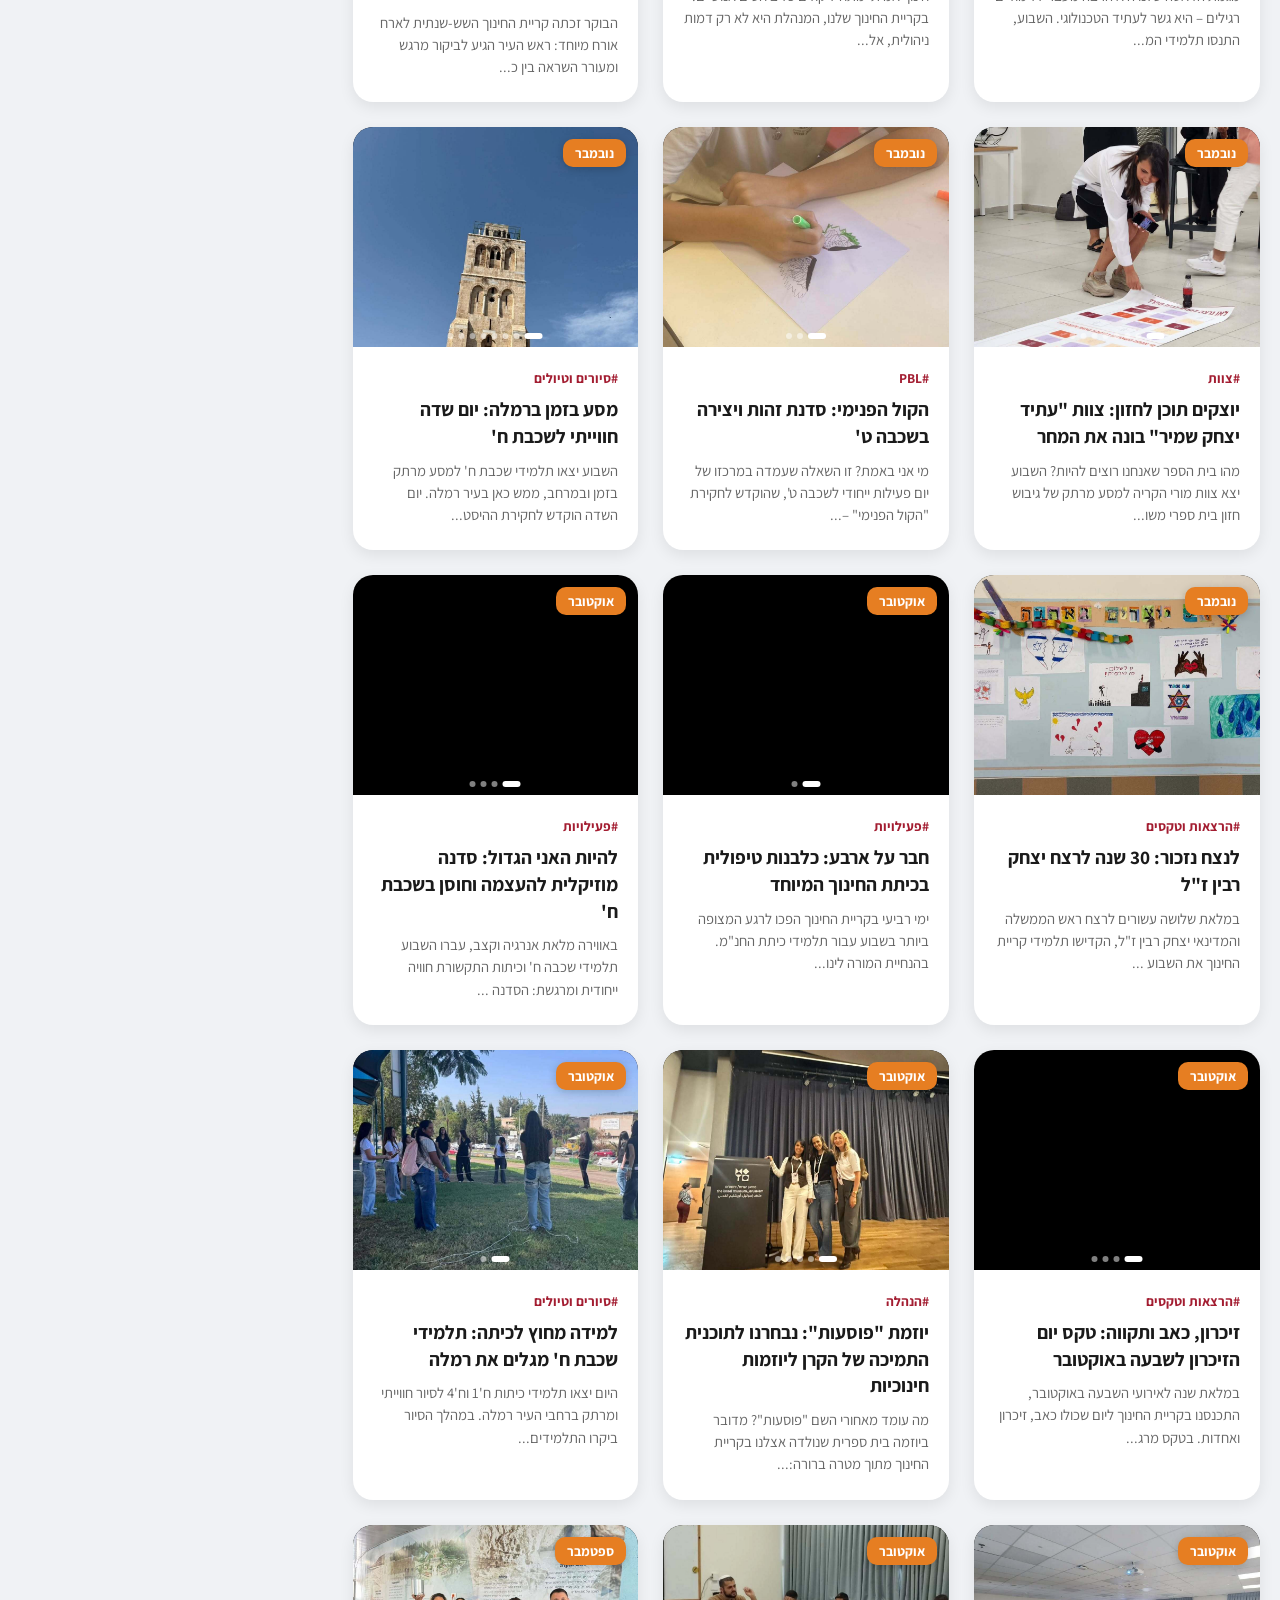
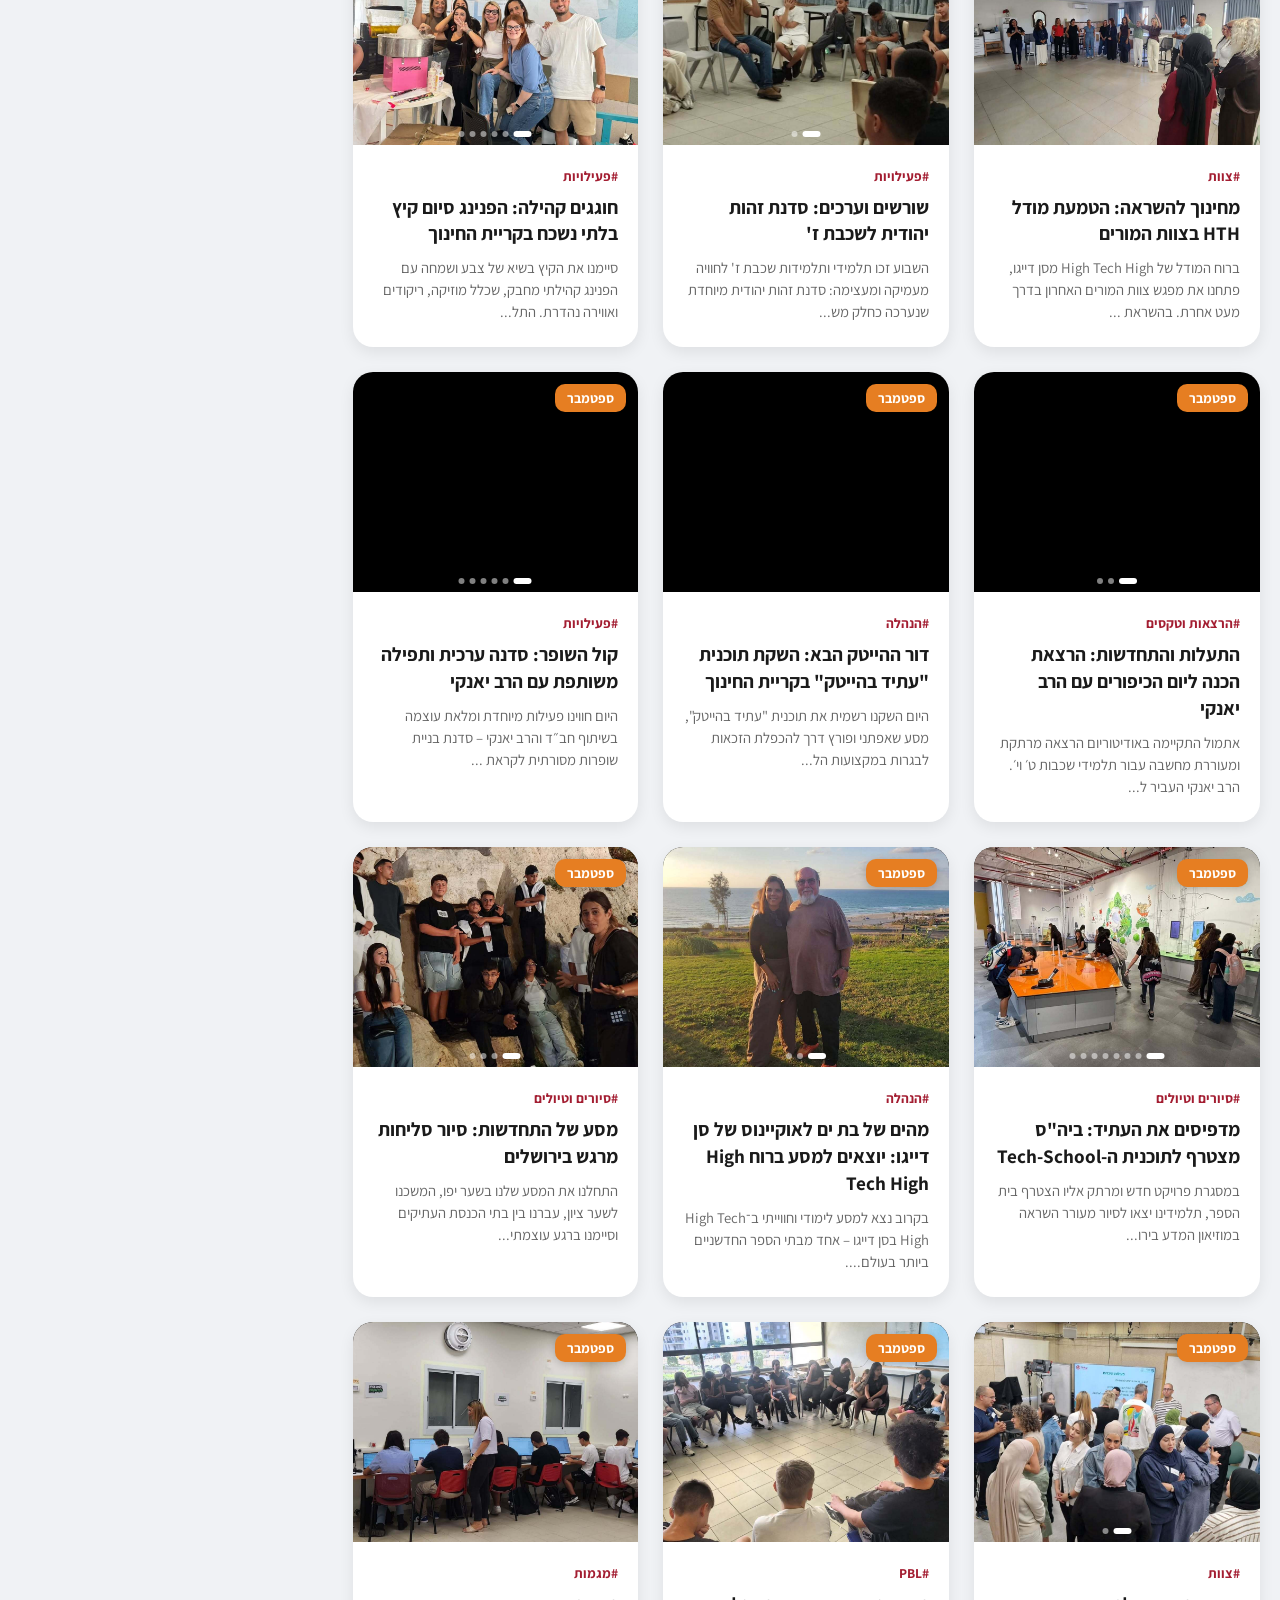
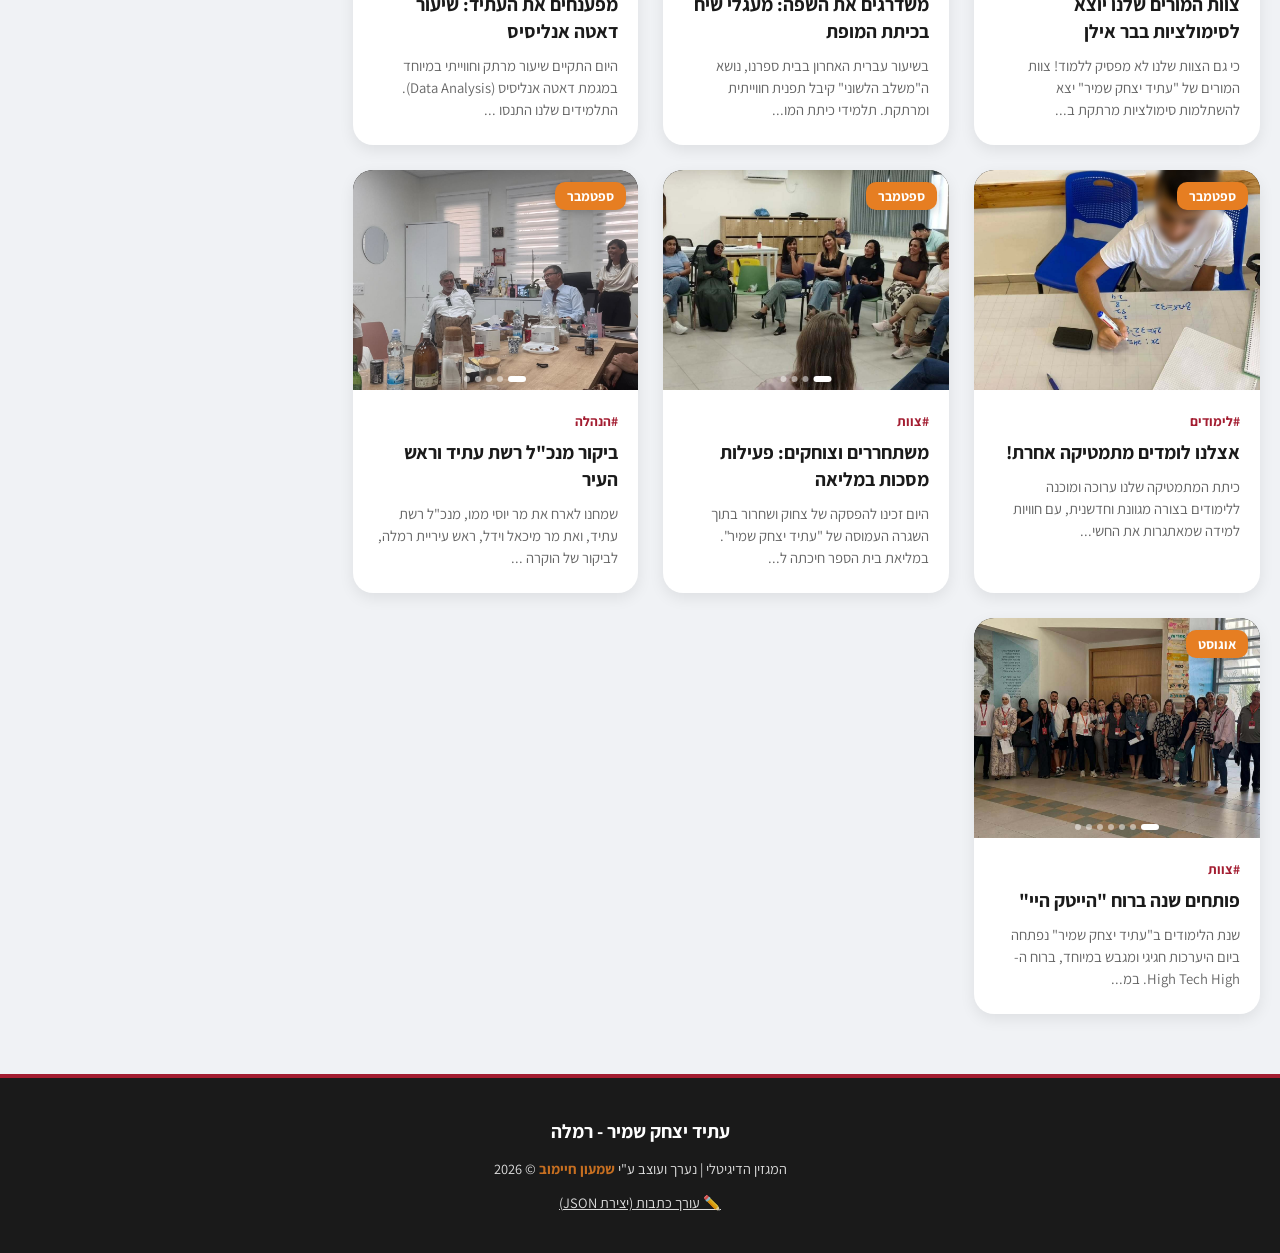
==== commit 853fdc89: "Update index.html" ====
--- a/index.html
+++ b/index.html
@@ -15,7 +15,7 @@
     <div class="header-bg" id="headerBg"></div>
     <div class="header-inner">
         <button class="header-arrow" onclick="prevHeaderSlide()" aria-label="הקודם">›</button>
-        <img src="logo1.png" alt="לוגו עתיד שמיר" class="main-logo" />
+        <img src="logo.png" alt="לוגו עתיד שמיר" class="main-logo" />
         <button class="header-arrow" onclick="nextHeaderSlide()" aria-label="הבא">‹</button>
     </div>
     <div class="header-dots" id="headerDots"></div>
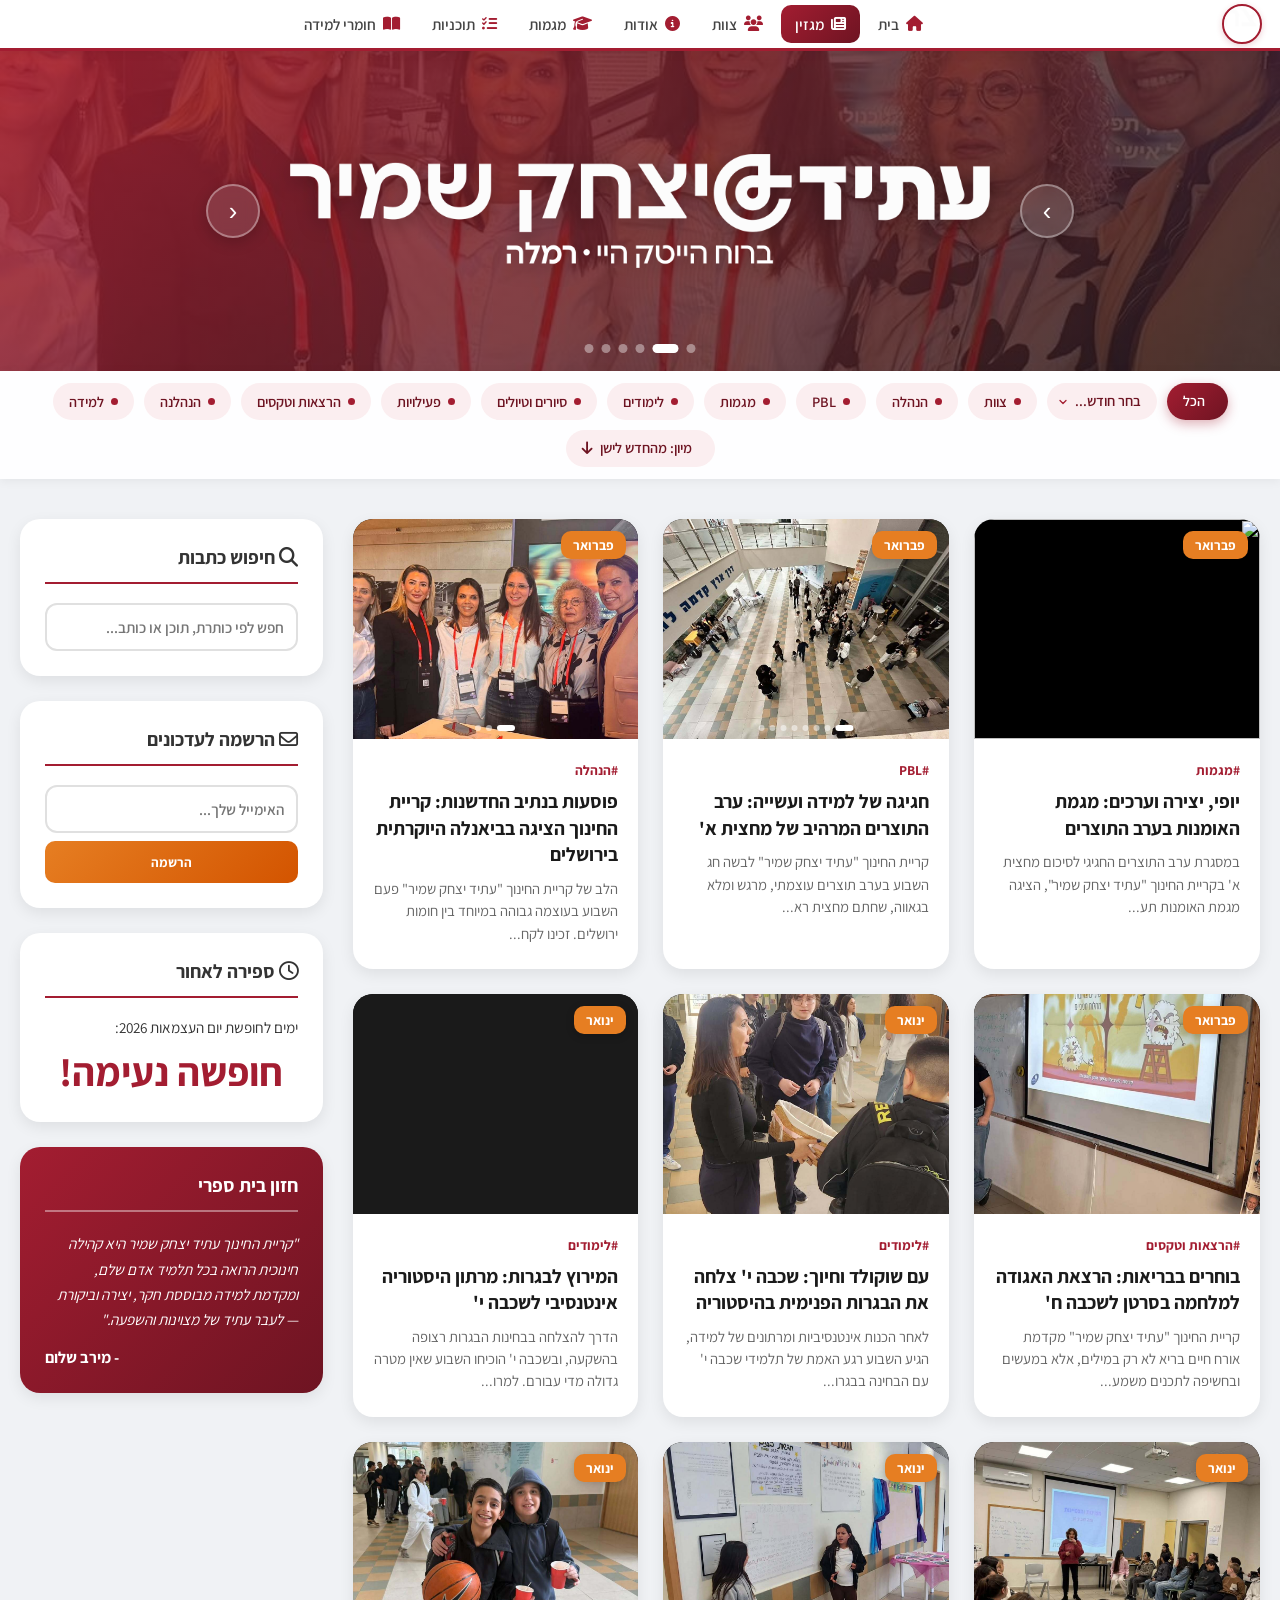
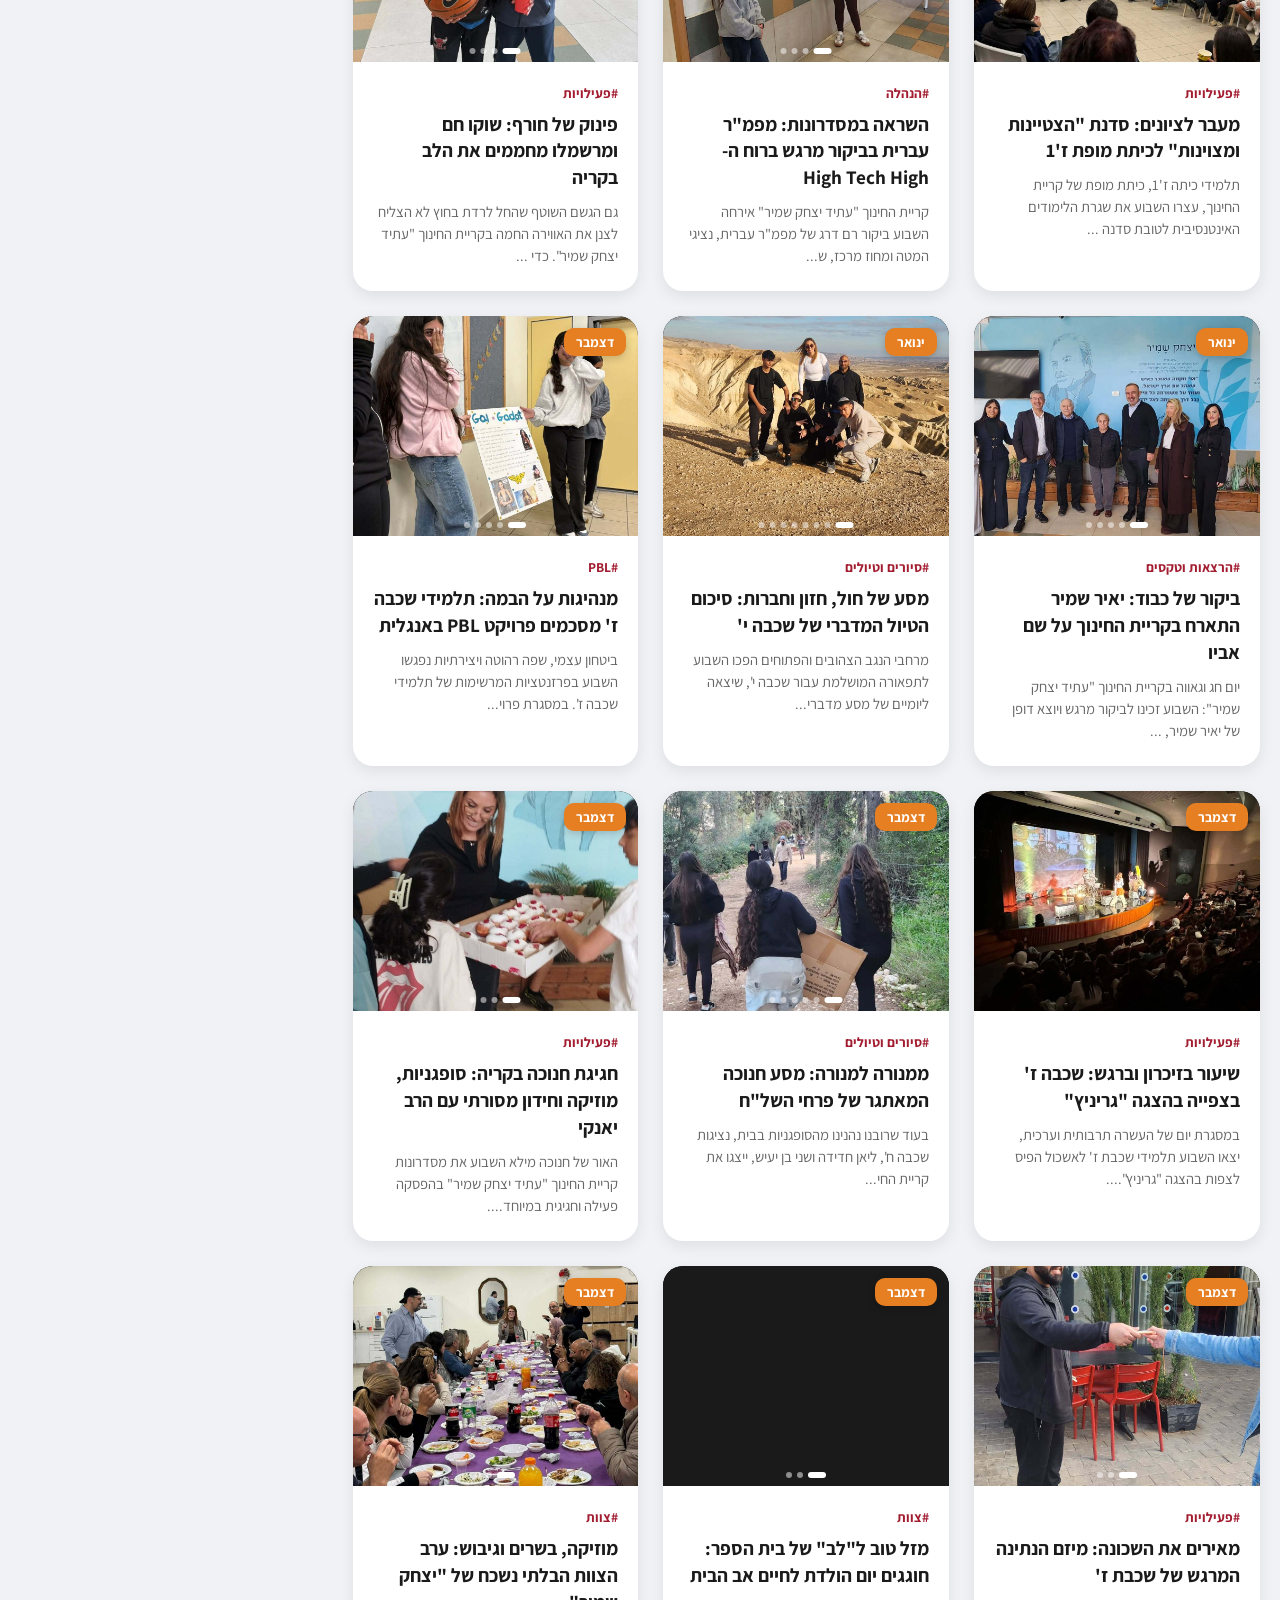
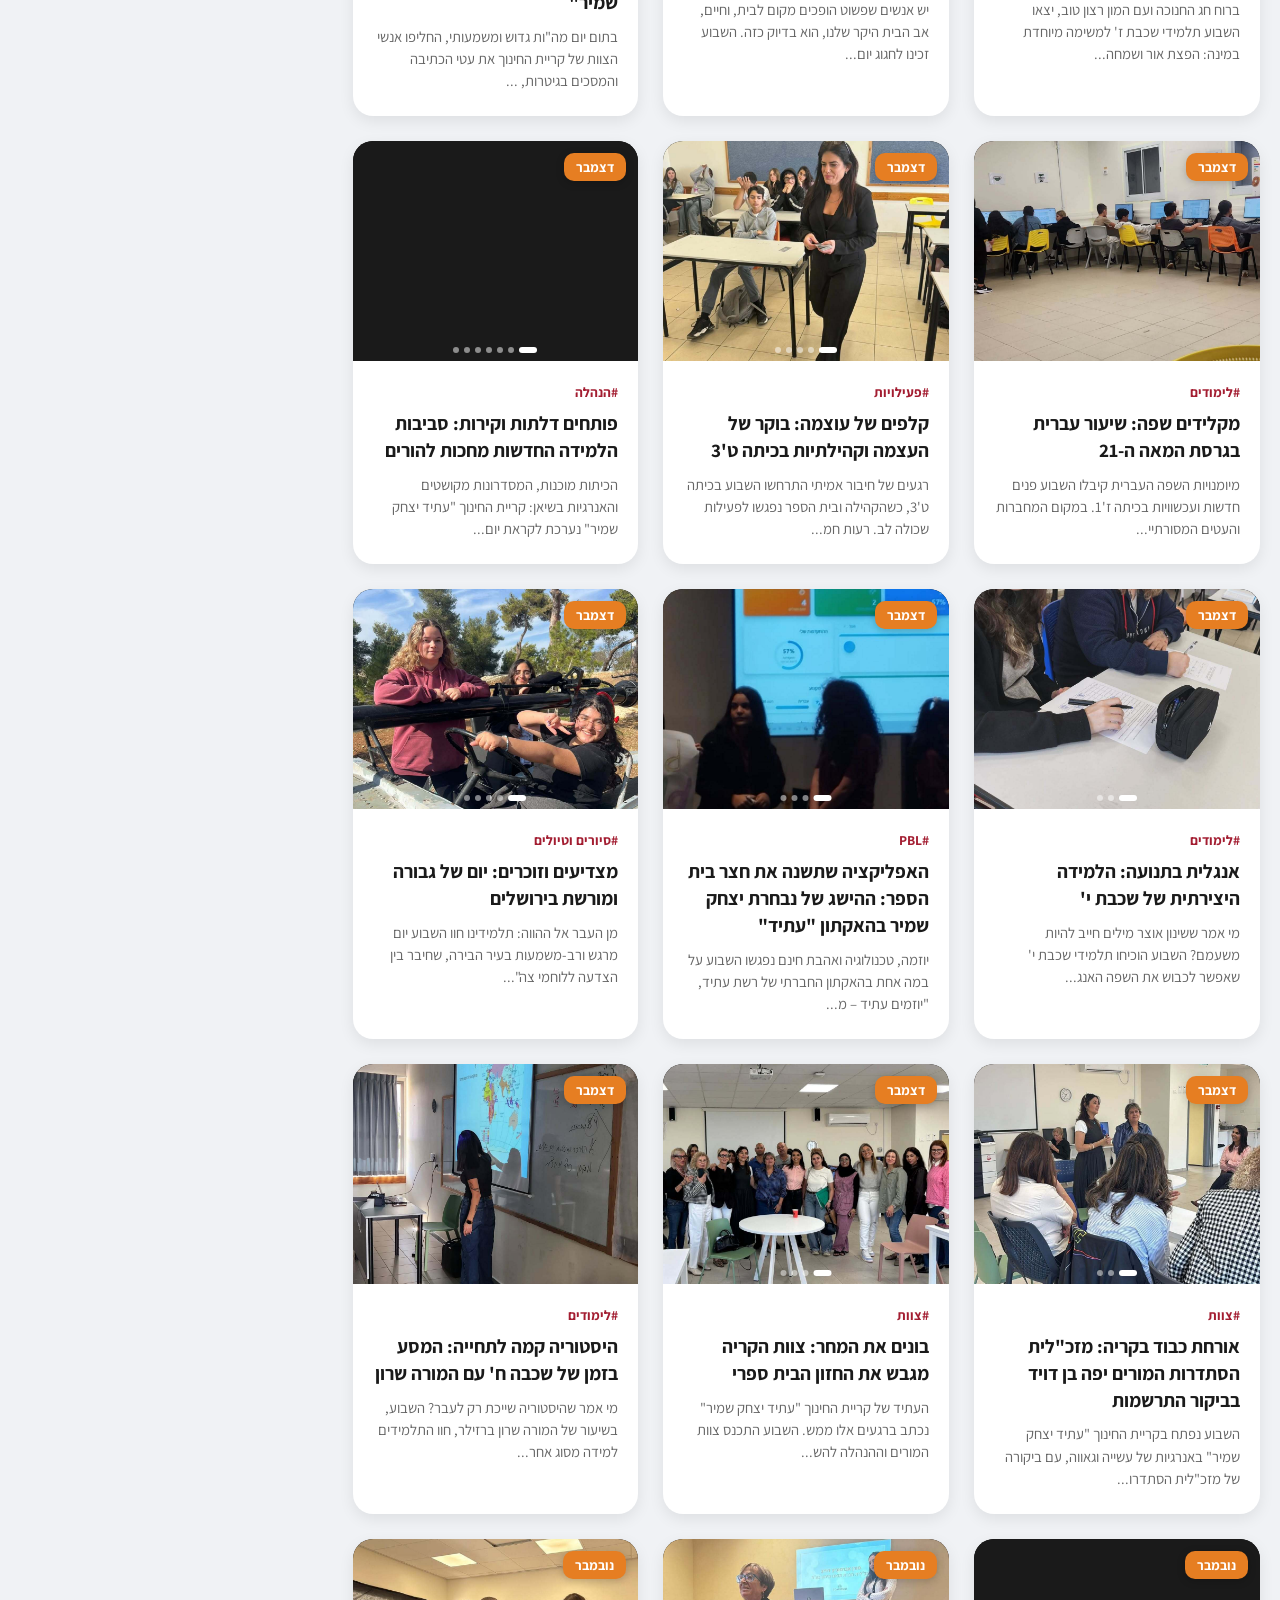
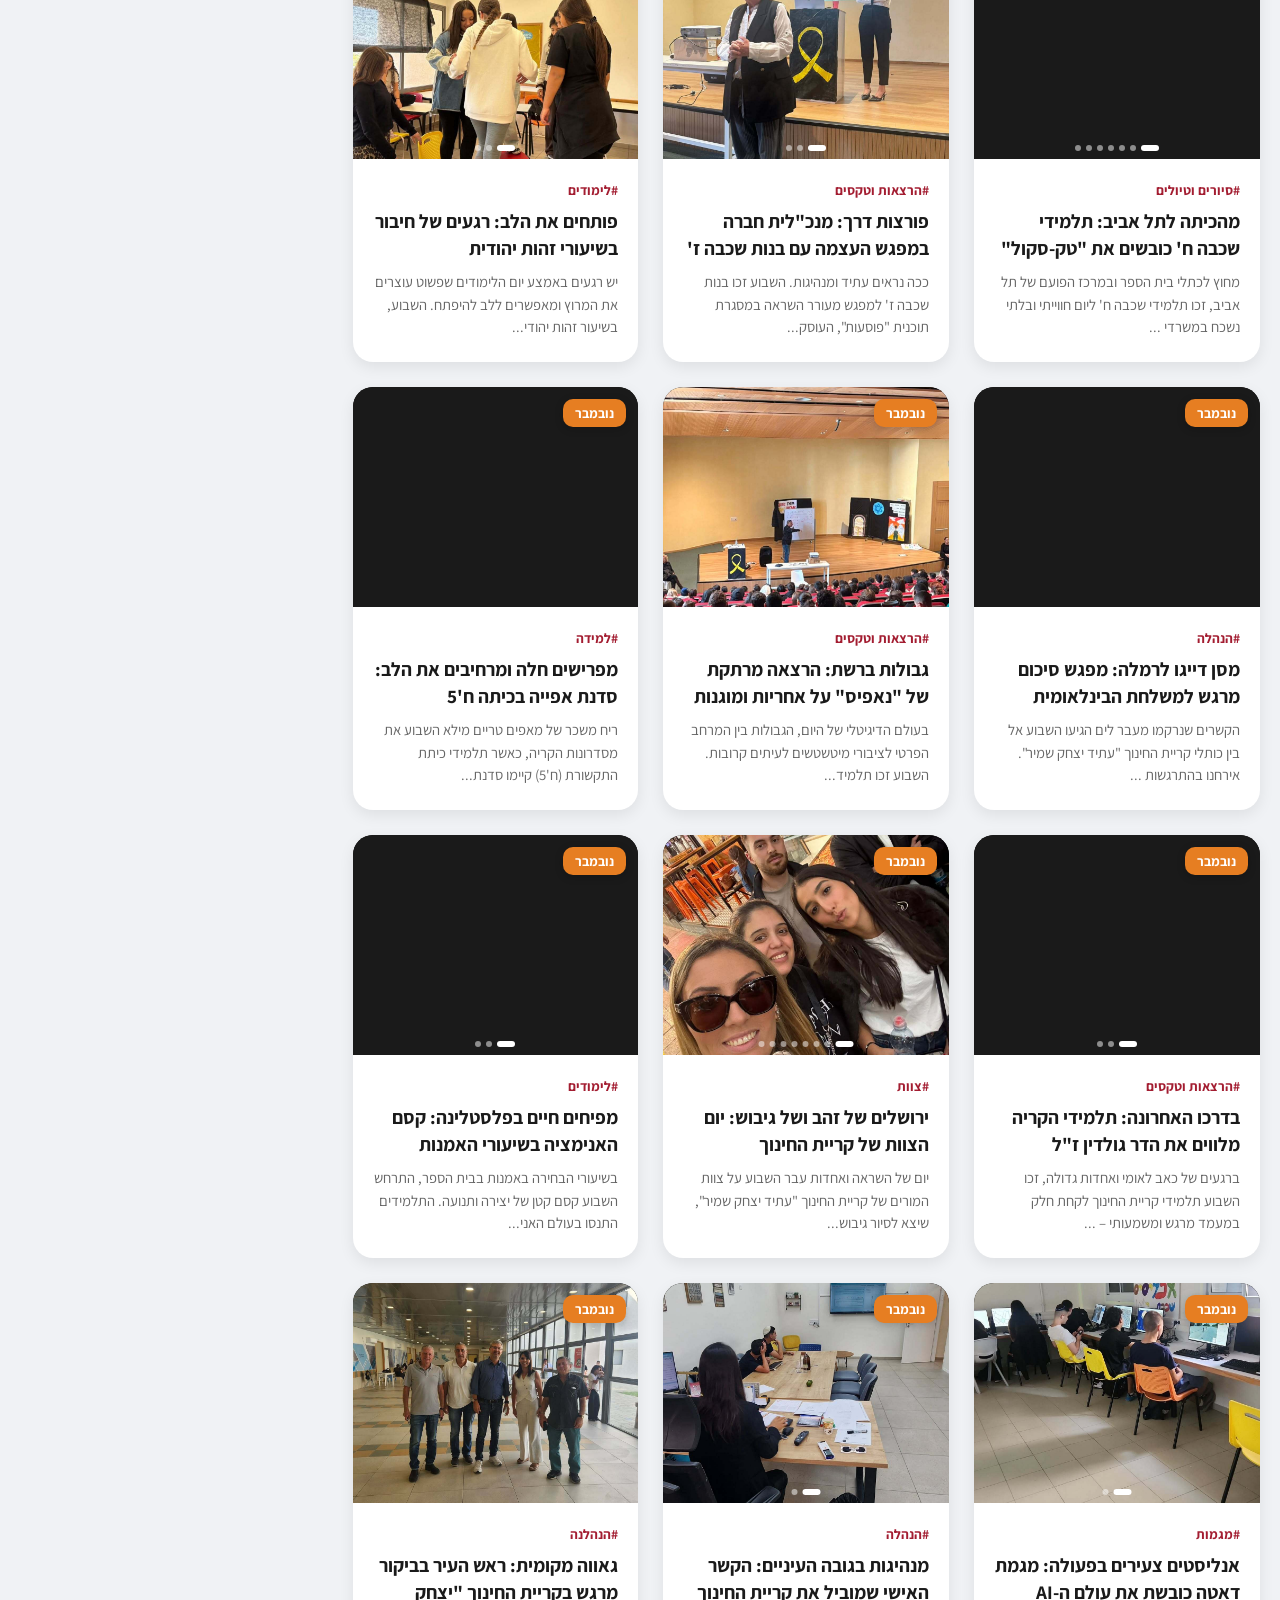
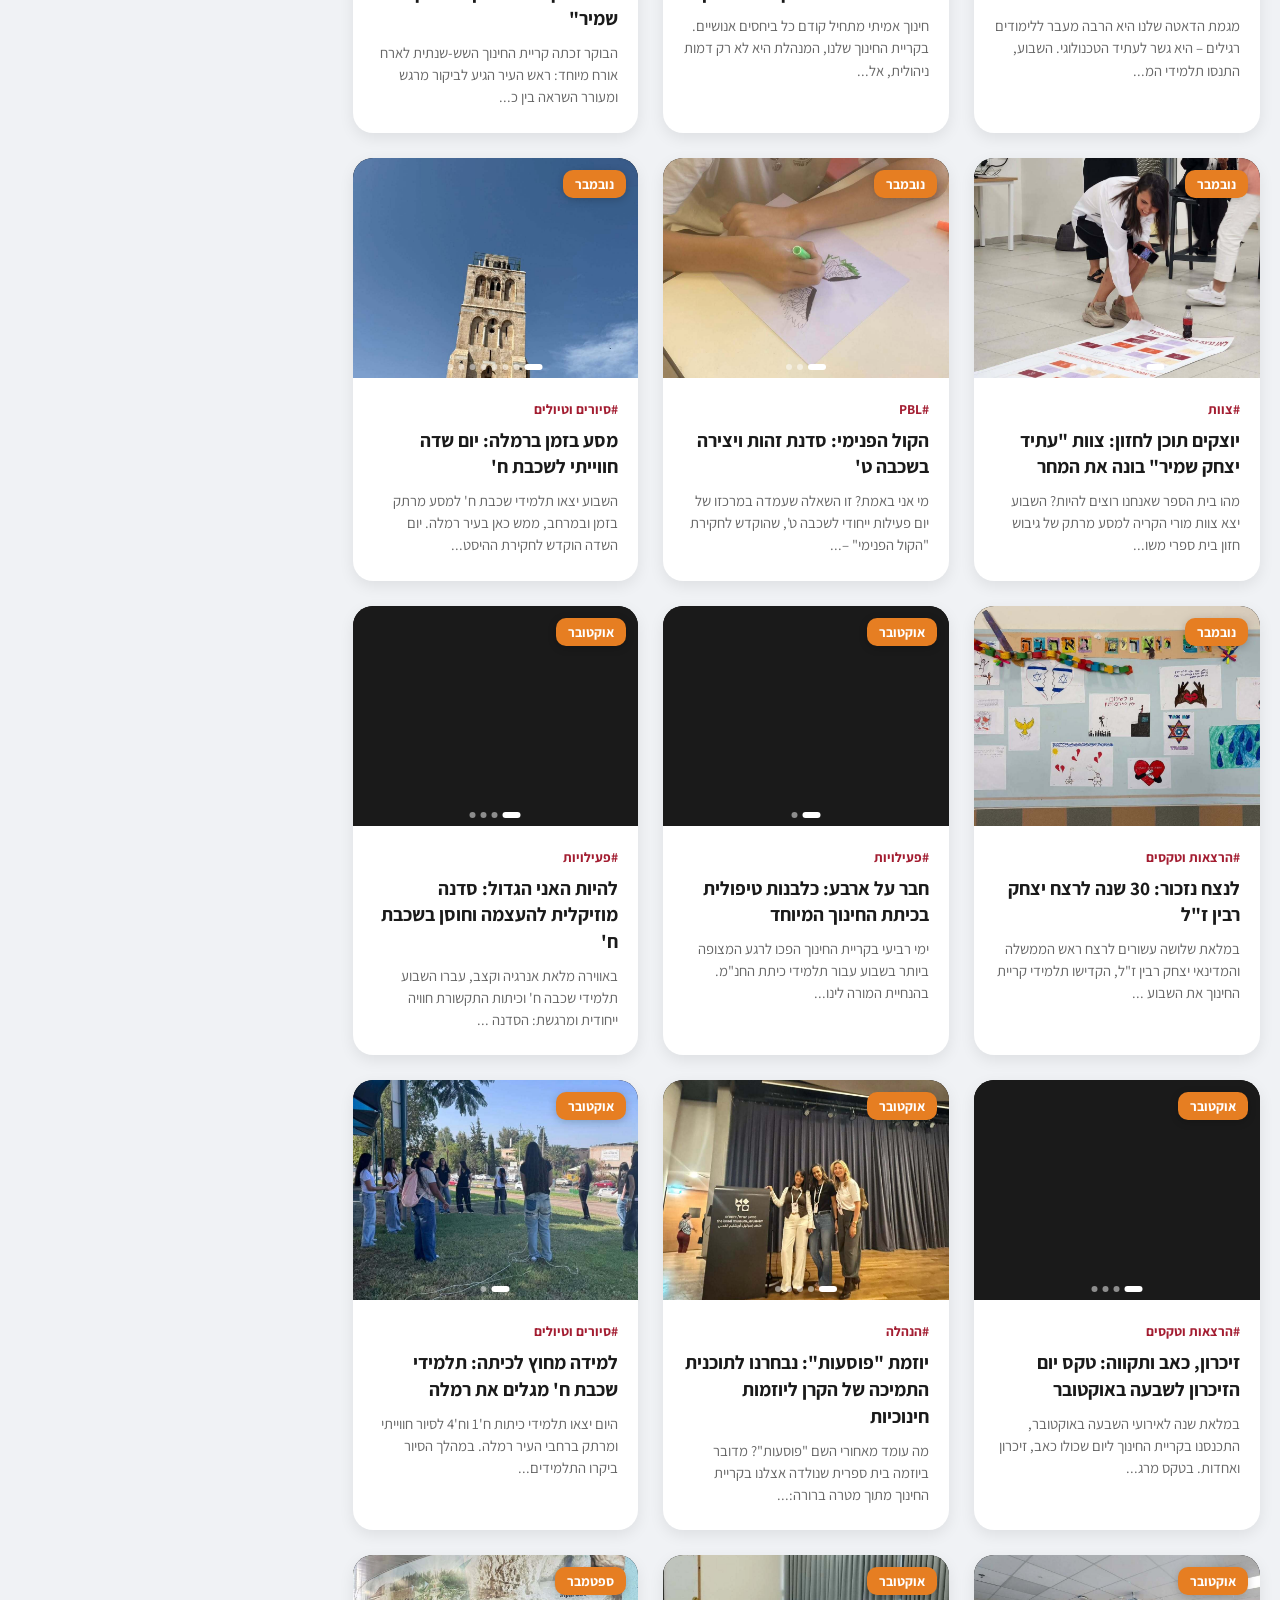
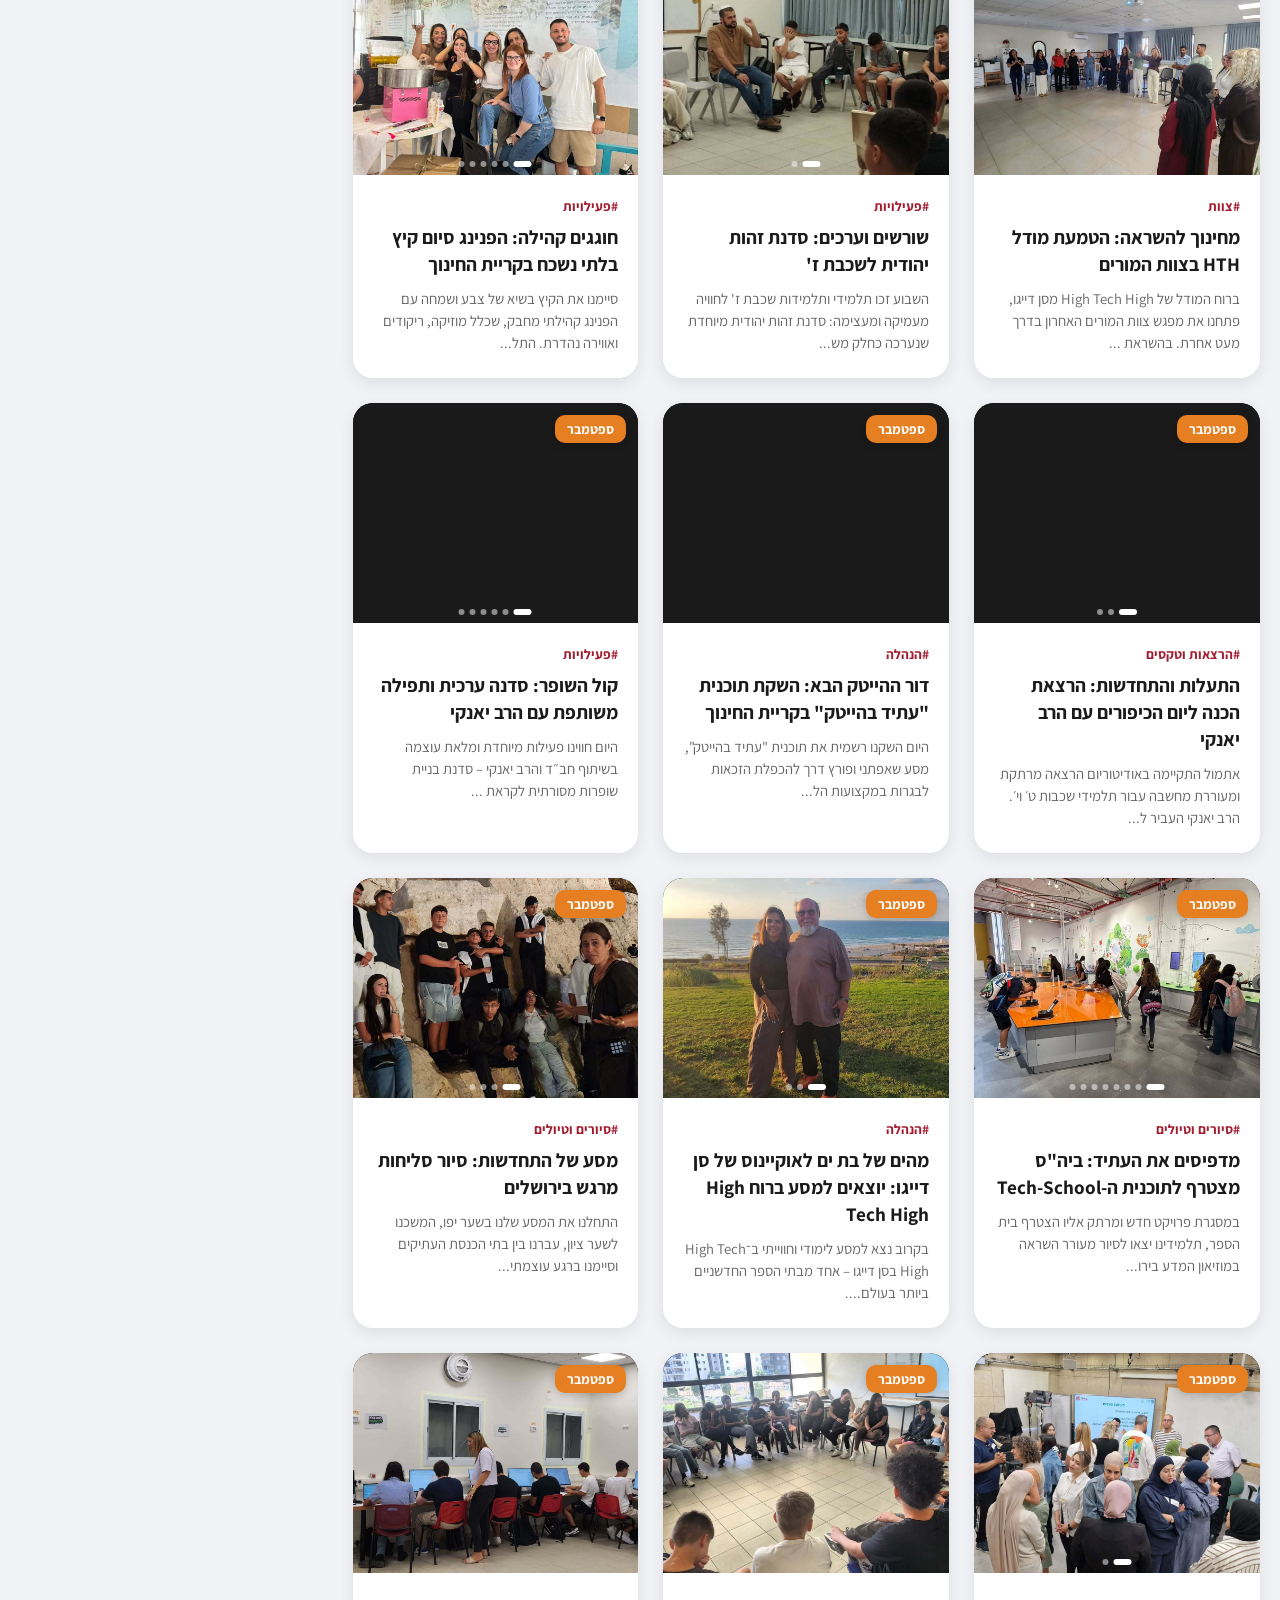
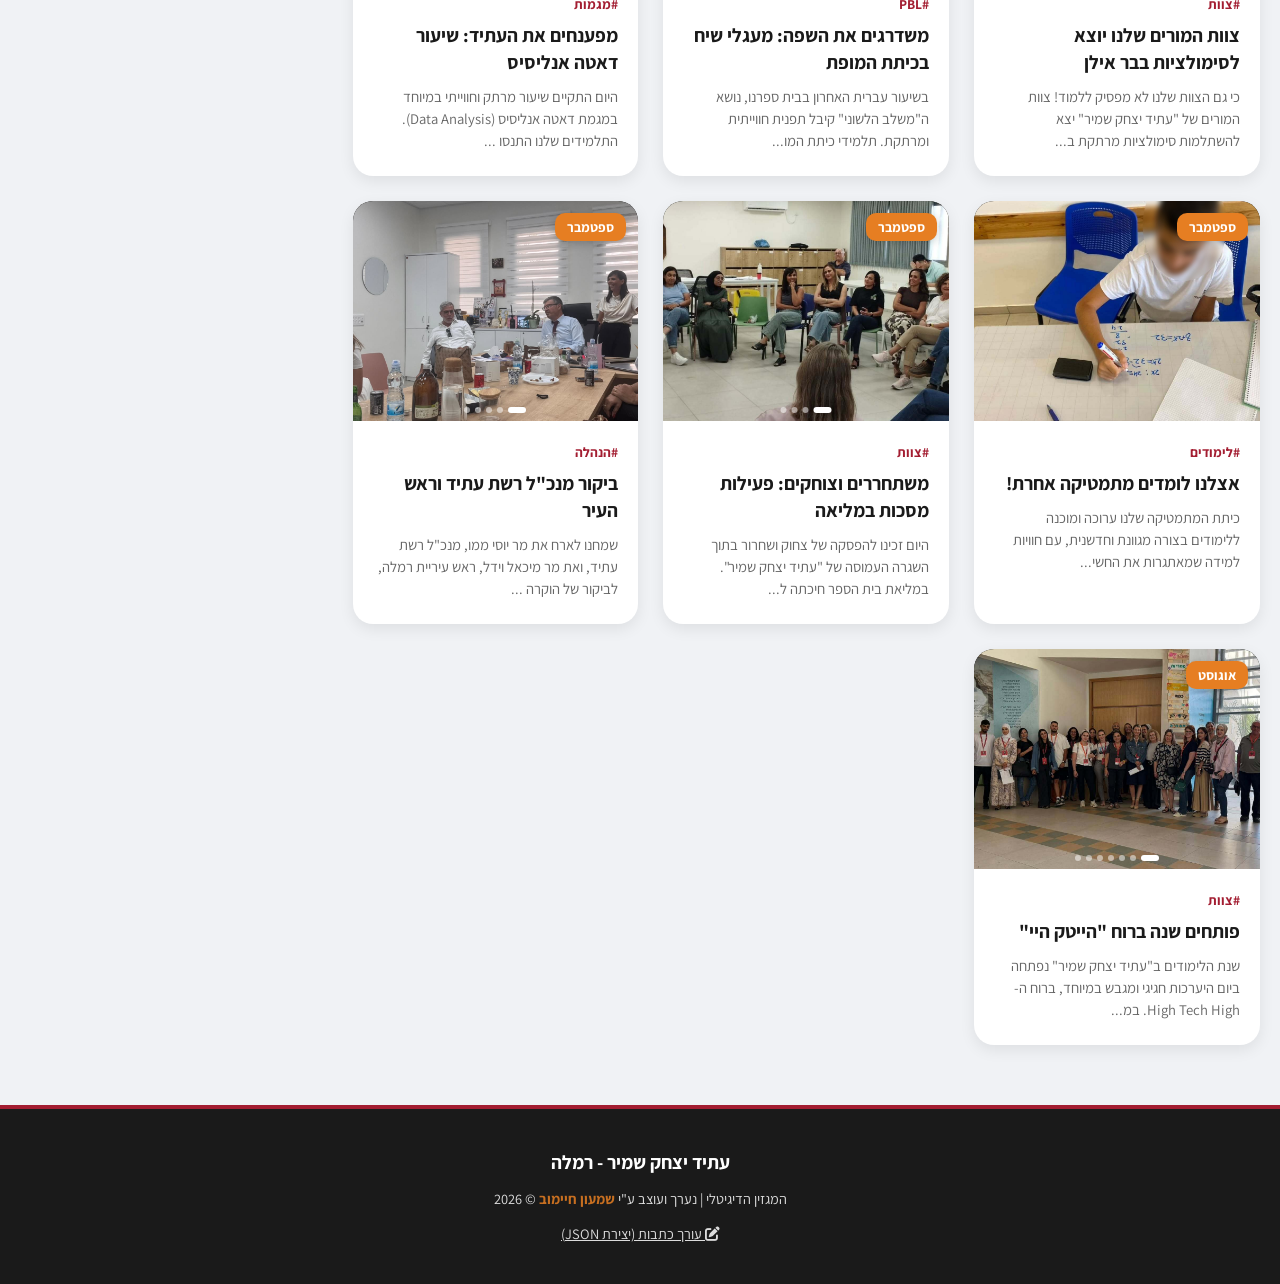
==== commit 86263cb3: "Add files via upload" ====
--- a/index.html
+++ b/index.html
@@ -5,11 +5,34 @@
     <meta name="viewport" content="width=device-width, initial-scale=1.0">
     <title>מגזין עתיד שמיר | Digital Edition</title>
     <meta name="description" content="המגזין הדיגיטלי של קריית החינוך עתיד יצחק שמיר רמלה — כתבות, פרויקטים והעשייה החינוכית.">
-    <link rel="icon" href="logo2.png">
+    <link rel="icon" href="logo.png">
     <link href="https://fonts.googleapis.com/css2?family=Assistant:wght@300;400;600;700&display=swap" rel="stylesheet">
+    <link rel="stylesheet" href="https://cdnjs.cloudflare.com/ajax/libs/font-awesome/6.5.2/css/all.min.css">
     <link rel="stylesheet" href="style.css">
 </head>
 <body>
+
+<!-- ====== TOP SCHOOL NAVBAR (replace # with school site URLs later) ======
+     Square logo placeholder size: 56x56 px (export 112x112 for retina) -->
+<nav class="school-nav" id="schoolNav">
+    <div class="school-nav-inner">
+        <a href="#" class="school-nav-logo" aria-label="לאתר בית הספר">
+            <img src="logo.png" alt="לוגו בית הספר">
+        </a>
+        <ul class="school-nav-links">
+            <li><a href="#"><i class="fa-solid fa-house"></i><span>בית</span></a></li>
+            <li><a href="index.html" class="active"><i class="fa-solid fa-newspaper"></i><span>מגזין</span></a></li>
+            <li><a href="#"><i class="fa-solid fa-users"></i><span>צוות</span></a></li>
+            <li><a href="#"><i class="fa-solid fa-circle-info"></i><span>אודות</span></a></li>
+            <li><a href="#"><i class="fa-solid fa-graduation-cap"></i><span>מגמות</span></a></li>
+            <li><a href="#"><i class="fa-solid fa-list-check"></i><span>תוכניות</span></a></li>
+            <li><a href="#"><i class="fa-solid fa-book-open"></i><span>חומרי למידה</span></a></li>
+        </ul>
+        <button class="school-nav-burger" onclick="toggleMobileMenu()" aria-label="תפריט">
+            <i class="fa-solid fa-bars"></i>
+        </button>
+    </div>
+</nav>
 
 <header>
     <div class="header-bg" id="headerBg"></div>
@@ -21,7 +44,7 @@
     <div class="header-dots" id="headerDots"></div>
 </header>
 
-<!-- Mobile sticky controls -->
+<!-- Mobile sticky bar: hamburger + search (school-nav is hidden on mobile) -->
 <div class="mobile-controls">
     <button class="hamburger-btn" onclick="toggleMobileMenu()" aria-label="תפריט">
         <span></span><span></span><span></span>
@@ -33,15 +56,26 @@
 <!-- Mobile menu -->
 <div id="mobileMenu" class="mobile-menu">
     <div class="mobile-menu-content">
-        <button class="close-menu" onclick="toggleMobileMenu()" aria-label="סגור">&times;</button>
-        <button class="close-menu-arrow" onclick="toggleMobileMenu()" aria-label="סגור תפריט">←</button>
+        <button class="close-menu" onclick="toggleMobileMenu()" aria-label="סגור"><i class="fa-solid fa-xmark"></i></button>
+        <button class="close-menu-arrow" onclick="toggleMobileMenu()" aria-label="סגור תפריט"><i class="fa-solid fa-arrow-left"></i></button>
 
         <div class="menu-logo-bar">
             <img src="logo.png" alt="לוגו עתיד שמיר">
         </div>
 
         <div class="mobile-menu-section">
-            <h3>סינון לפי חודש</h3>
+            <h3><i class="fa-solid fa-compass"></i> ניווט באתר</h3>
+            <a class="mm-link" href="#"><i class="fa-solid fa-house"></i> בית</a>
+            <a class="mm-link active" href="index.html"><i class="fa-solid fa-newspaper"></i> מגזין</a>
+            <a class="mm-link" href="#"><i class="fa-solid fa-users"></i> צוות</a>
+            <a class="mm-link" href="#"><i class="fa-solid fa-circle-info"></i> אודות</a>
+            <a class="mm-link" href="#"><i class="fa-solid fa-graduation-cap"></i> מגמות</a>
+            <a class="mm-link" href="#"><i class="fa-solid fa-list-check"></i> תוכניות</a>
+            <a class="mm-link" href="#"><i class="fa-solid fa-book-open"></i> חומרי למידה</a>
+        </div>
+
+        <div class="mobile-menu-section">
+            <h3><i class="fa-regular fa-calendar"></i> סינון לפי חודש</h3>
             <select class="mobile-select" onchange="filterBy(this.value); toggleMobileMenu();">
                 <option value="all">כל החודשים</option>
                 <option>ינואר</option><option>פברואר</option><option>מרץ</option>
@@ -51,17 +85,18 @@
             </select>
         </div>
 
-        <div class="mobile-menu-section" id="mobileCatList">
-            <h3>קטגוריות</h3>
+        <details class="mobile-menu-section mm-accordion" id="mobileCatList">
+            <summary><span class="mm-sum-text"><i class="fa-solid fa-tags"></i> קטגוריות</span><i class="fa-solid fa-chevron-down mm-chev"></i></summary>
+            <div class="mm-acc-body"></div>
+        </details>
+
+        <div class="mobile-menu-section">
+            <h3><i class="fa-solid fa-arrow-down-wide-short"></i> מיון</h3>
+            <button class="mobile-filter-btn" id="mobileSortBtn" onclick="toggleSort()"><span class="chip-dot"></span>מהחדש לישן <i class="fa-solid fa-arrow-down"></i></button>
         </div>
 
         <div class="mobile-menu-section">
-            <h3>מיון</h3>
-            <button class="mobile-filter-btn" id="mobileSortBtn" onclick="toggleSort()">מהחדש לישן ⬇️</button>
-        </div>
-
-        <div class="mobile-menu-section">
-            <h3>הרשמה לעדכונים ✉️</h3>
+            <h3><i class="fa-regular fa-envelope"></i> הרשמה לעדכונים</h3>
             <form action="https://formspree.io/f/xvzbpddl" method="POST" id="mobileSubForm">
                 <input type="email" name="email" class="sidebar-input" placeholder="האימייל שלך..." required>
                 <button type="submit">הרשמה</button>
@@ -70,7 +105,7 @@
         </div>
 
         <div class="mobile-menu-section">
-            <h3>ספירה לאחור ⏳</h3>
+            <h3><i class="fa-regular fa-clock"></i> ספירה לאחור</h3>
             <p style="font-size:0.9rem;">ימים לחופשת יום העצמאות 2026:</p>
             <div id="mobileCountdown">--</div>
         </div>
@@ -82,10 +117,11 @@
         </div>
     </div>
 </div>
+<div id="mobileMenuBackdrop" class="mobile-menu-backdrop" onclick="toggleMobileMenu()"></div>
 
 <!-- Desktop filter bar -->
 <div class="filter-container" id="filterBar">
-    <button class="filter-btn active" data-cat="all" onclick="filterBy('all', this)">הכל</button>
+    <button class="filter-btn active" data-cat="all" onclick="filterBy('all', this)"><span class="chip-dot"></span>הכל</button>
     <select class="dropdown-select" onchange="filterBy(this.value)">
         <option value="all">בחר חודש...</option>
         <option>ינואר</option><option>פברואר</option><option>מרץ</option>
@@ -93,20 +129,20 @@
         <option>יולי</option><option>אוגוסט</option><option>ספטמבר</option>
         <option>אוקטובר</option><option>נובמבר</option><option>דצמבר</option>
     </select>
-    <span id="desktopCats" class="desktop-cats"></span>
-    <button class="sort-btn" id="sortBtn" onclick="toggleSort()">מיון: מהחדש לישן ⬇️</button>
+    <div id="desktopCats" class="desktop-cats"></div>
+    <button class="sort-btn" id="sortBtn" onclick="toggleSort()"><span class="chip-dot"></span>מיון: מהחדש לישן <i class="fa-solid fa-arrow-down"></i></button>
 </div>
 
 <div class="main-layout">
     <div id="main-grid" class="grid"></div>
     <aside class="sidebar">
         <div class="widget">
-            <h3>חיפוש כתבות 🔍</h3>
+            <h3><i class="fa-solid fa-magnifying-glass"></i> חיפוש כתבות</h3>
             <input type="text" id="searchInput" class="sidebar-input" placeholder="חפש לפי כותרת, תוכן או כותב..." oninput="searchArticles(this.value)">
         </div>
 
         <div class="widget">
-            <h3>הרשמה לעדכונים ✉️</h3>
+            <h3><i class="fa-regular fa-envelope"></i> הרשמה לעדכונים</h3>
             <form action="https://formspree.io/f/xvzbpddl" method="POST" id="subForm">
                 <input type="email" name="email" id="emailInput" class="sidebar-input" placeholder="האימייל שלך..." required>
                 <button type="submit">הרשמה</button>
@@ -115,7 +151,7 @@
         </div>
 
         <div class="widget">
-            <h3>ספירה לאחור ⏳</h3>
+            <h3><i class="fa-regular fa-clock"></i> ספירה לאחור</h3>
             <p style="font-size:0.95rem; margin:0 0 8px;">ימים לחופשת יום העצמאות 2026:</p>
             <div id="countdown">--</div>
         </div>
@@ -131,12 +167,14 @@
 <footer>
     <p style="font-size:1.2rem; font-weight:700; margin:0 0 8px;">עתיד יצחק שמיר - רמלה</p>
     <p class="footer-credits">המגזין הדיגיטלי | נערך ועוצב ע"י <span class="footer-name">שמעון חיימוב</span> &copy; 2026</p>
-    <p style="margin:10px 0 0;"><a href="editor.html" style="color:#fff;opacity:0.85;text-decoration:underline;font-size:0.9rem;">✏️ עורך כתבות (יצירת JSON)</a></p>
+    <p style="margin:10px 0 0;"><a href="editor.html" style="color:#fff;opacity:0.85;text-decoration:underline;font-size:0.9rem;"><i class="fa-solid fa-pen-to-square"></i> עורך כתבות (יצירת JSON)</a></p>
 </footer>
+
+<button class="scroll-top-btn" id="scrollTopBtn" onclick="window.scrollTo({top:0,behavior:'smooth'})" aria-label="לראש העמוד">
+    <i class="fa-solid fa-arrow-up"></i>
+</button>
 
 <script src="articles.js"></script>
 <script src="app.js"></script>
-<!-- ווידג'ט יום העצמאות — קובץ עצמאי, ניתן למחוק את שתי השורות הבאות בכל עת -->
-<script src="independence-day.js"></script>
 </body>
 </html>
--- a/style.css
+++ b/style.css
@@ -156,11 +156,11 @@
     position: sticky;
     top: 0;
     background: white;
-    padding: 12px 15px;
-    z-index: 1001;
+    padding: 10px 12px;
+    z-index: 1101;
     box-shadow: var(--shadow-sm);
     align-items: center;
-    gap: 12px;
+    gap: 10px;
 }
 .hamburger-btn {
     width: 42px; height: 42px;
@@ -308,25 +308,36 @@
     box-shadow: 0 0 0 3px rgba(163, 29, 49, 0.1);
 }
 .mobile-filter-btn {
-    display: block;
-    width: 100%;
-    padding: 13px;
-    margin-bottom: 8px;
-    border: 2px solid #e0e0e0;
-    background: white;
-    color: #333;
-    border-radius: 12px;
+    display: inline-flex;
+    align-items: center;
+    gap: 7px;
+    padding: 9px 16px;
+    margin: 0 0 8px 0;
+    border: none;
+    background: #fbeef0;
+    color: var(--primary-dark, #7a1424);
+    border-radius: 999px;
     cursor: pointer;
     font-weight: 600;
     font-family: inherit;
     transition: var(--transition);
-    font-size: 0.95rem;
-}
-.mobile-filter-btn:hover, .mobile-filter-btn.active {
+    font-size: 0.9rem;
+    white-space: nowrap;
+}
+.mobile-filter-btn .chip-dot {
+    width: 7px; height: 7px; border-radius: 50%;
+    background: var(--primary); display: inline-block;
+    transition: var(--transition);
+}
+.mobile-filter-btn:hover { background: #f6dde2; }
+.mobile-filter-btn.active {
     background: var(--primary-grad);
     color: white;
-    border-color: var(--primary);
-}
+    box-shadow: 0 4px 12px rgba(163, 29, 49, 0.35);
+}
+.mobile-filter-btn.active .chip-dot { background: white; }
+/* In the categories accordion, lay chips out as wrap */
+.mm-acc-body { flex-direction: row !important; flex-wrap: wrap; gap: 6px; }
 .manager-section {
     background: var(--manager-grad);
     color: white;
@@ -339,45 +350,66 @@
    DESKTOP FILTER BAR
    ================================ */
 .filter-container {
-    position: sticky;
-    top: 0;
+    position: relative;
     background: var(--glass);
     backdrop-filter: blur(10px);
     -webkit-backdrop-filter: blur(10px);
-    padding: 15px;
-    z-index: 1000;
-    box-shadow: 0 2px 15px rgba(0,0,0,0.1);
-    display: flex;
+    padding: 12px 20px;
+    margin: 0;
+    z-index: 50;
+    box-shadow: 0 2px 10px rgba(0,0,0,0.06);
+    display: flex;
+    align-items: center;
     justify-content: center;
     gap: 10px;
     flex-wrap: wrap;
-}
+    width: 100%;
+    max-width: none;
+}
+.filter-group-start, .filter-group-end {
+    display: flex;
+    align-items: center;
+    gap: 8px;
+    flex-shrink: 0;
+}
+/* All filter controls (All / month dropdown / sort) share the chip pill look */
 .filter-btn, .dropdown-select, .sort-btn {
-    padding: 10px 22px;
-    border: 2px solid var(--primary);
-    background: transparent;
-    color: var(--primary);
-    border-radius: 25px;
-    cursor: pointer;
-    font-weight: bold;
-    transition: var(--transition);
-    font-size: 0.95rem;
+    display: inline-flex;
+    align-items: center;
+    gap: 7px;
+    padding: 9px 16px;
+    border: none;
+    background: #fbeef0;
+    color: var(--primary-dark, #7a1424);
+    border-radius: 999px;
+    cursor: pointer;
+    font-weight: 600;
+    transition: var(--transition);
+    font-size: 0.9rem;
     font-family: inherit;
     outline: none;
     white-space: nowrap;
-}
-.filter-btn.active, .filter-btn:hover, .sort-btn:hover {
-    background: var(--primary);
-    color: white;
-}
+    flex-shrink: 0;
+    line-height: 1.3;
+}
+.filter-btn:hover, .sort-btn:hover, .dropdown-select:hover {
+    background: #f6dde2;
+    transform: translateY(-1px);
+}
+.filter-btn.active {
+    background: var(--primary-grad);
+    color: white;
+    box-shadow: 0 4px 12px rgba(163, 29, 49, 0.35);
+}
+.filter-btn.active .chip-dot, .sort-btn .chip-dot, .dropdown-select-wrap.has-dot::before { background: white; }
 .dropdown-select {
     appearance: none;
     -webkit-appearance: none;
-    padding-left: 35px;
-    background-image: url("data:image/svg+xml;charset=UTF-8,%3csvg xmlns='http://www.w3.org/2000/svg' viewBox='0 0 24 24' fill='none' stroke='%23A31D31' stroke-width='2' stroke-linecap='round' stroke-linejoin='round'%3e%3cpolyline points='6 9 12 15 18 9'%3e%3c/polyline%3e%3c/svg%3e");
+    padding-left: 28px;
+    background-image: url("data:image/svg+xml;charset=UTF-8,%3csvg xmlns='http://www.w3.org/2000/svg' viewBox='0 0 24 24' fill='none' stroke='%23A31D31' stroke-width='2.5' stroke-linecap='round' stroke-linejoin='round'%3e%3cpolyline points='6 9 12 15 18 9'%3e%3c/polyline%3e%3c/svg%3e");
     background-repeat: no-repeat;
-    background-position: left 12px center;
-    background-size: 15px;
+    background-position: left 10px center;
+    background-size: 12px;
 }
 
 /* Mobile horizontal scroll category chips */
@@ -396,31 +428,46 @@
     box-shadow: 0 1px 4px rgba(0,0,0,0.06);
 }
 .chip-scroll::-webkit-scrollbar { display: none; }
+
+/* Desktop categories: become direct flex children of .filter-container so all pills wrap together as one row */
 .desktop-cats {
+    display: contents;
+}
+.chip {
     display: inline-flex;
-    flex-wrap: wrap;
-    gap: 10px;
-    align-items: center;
-}
-.chip {
+    align-items: center;
+    gap: 7px;
     flex-shrink: 0;
-    padding: 8px 18px;
-    border: 1.5px solid var(--primary);
-    color: var(--primary);
-    background: white;
-    border-radius: 20px;
-    font-size: 0.88rem;
+    padding: 9px 16px;
+    border: none;
+    color: var(--primary-dark, #7a1424);
+    background: #fbeef0;
+    border-radius: 999px;
+    font-size: 0.9rem;
     font-weight: 600;
     cursor: pointer;
     transition: var(--transition);
     white-space: nowrap;
     font-family: inherit;
 }
+.chip .chip-dot {
+    width: 7px;
+    height: 7px;
+    border-radius: 50%;
+    background: var(--primary);
+    display: inline-block;
+    transition: var(--transition);
+}
+.chip:hover {
+    background: #f6dde2;
+    transform: translateY(-1px);
+}
 .chip.active {
     background: var(--primary-grad);
     color: white;
-    box-shadow: 0 4px 10px rgba(163, 29, 49, 0.3);
-}
+    box-shadow: 0 4px 12px rgba(163, 29, 49, 0.35);
+}
+.chip.active .chip-dot { background: white; }
 
 /* ================================
    CARD MEDIA CAROUSEL
@@ -721,11 +768,11 @@
 }
 .related-side {
     position: sticky;
-    top: 90px;
+    top: 80px;
     display: flex;
     flex-direction: column;
     gap: 14px;
-    max-height: calc(100vh - 110px);
+    max-height: calc(100vh - 100px);
     overflow-y: auto;
     padding-bottom: 10px;
 }
@@ -855,6 +902,7 @@
 .gallery-track {
     display: flex;
     height: 100%;
+    direction: ltr;
     transition: transform 0.4s cubic-bezier(0.4, 0, 0.2, 1);
     will-change: transform;
 }
@@ -1152,3 +1200,290 @@
     .gallery { height: 230px; }
     .related-mobile-grid { grid-template-columns: 1fr; }
 }
+
+/* ========== Block image with width/align/wrap ========== */
+.article-body { overflow: hidden; }
+.article-body::after { content:''; display:block; clear:both; }
+.block-image.align-center { margin-left: auto; margin-right: auto; }
+.block-image.align-right  { margin-left: auto;  margin-right: 0; }
+.block-image.align-left   { margin-left: 0;     margin-right: auto; }
+.block-image.wrapped.align-right {
+    float: right; margin: 6px 0 14px 18px;
+    max-width: 50%;
+}
+.block-image.wrapped.align-left {
+    float: left; margin: 6px 18px 14px 0;
+    max-width: 50%;
+}
+
+/* Gallery as grid */
+.block-gallery-grid {
+    display: grid;
+    grid-template-columns: repeat(auto-fill, minmax(160px, 1fr));
+    gap: 8px;
+    margin: 16px 0;
+}
+.block-gallery-grid img {
+    width: 100%; aspect-ratio: 1; object-fit: cover;
+    border-radius: 10px; cursor: zoom-in;
+    transition: transform 0.2s;
+}
+.block-gallery-grid img:hover { transform: scale(1.03); }
+
+/* Calendar list */
+.block-calendar-list {
+    background: #fff5f6; border-radius: 12px;
+    padding: 16px 18px; margin: 16px 0;
+}
+.block-calendar-list ul { list-style: none; padding: 0; margin: 0; }
+.block-calendar-list li {
+    padding: 8px 0; border-bottom: 1px dashed #f0d8dc;
+}
+.block-calendar-list li:last-child { border-bottom: none; }
+
+/* ================================
+   SCHOOL TOP NAVBAR
+   Square logo: 56x56 px (export 112x112 for retina)
+   ================================ */
+.school-nav {
+    background: #ffffff;
+    border-bottom: 3px solid var(--primary);
+    box-shadow: 0 2px 10px rgba(0,0,0,0.06);
+    position: sticky;
+    top: 0;
+    z-index: 1100;
+}
+.school-nav-inner {
+    max-width: 1400px;
+    margin: 0 auto;
+    padding: 4px 18px;
+    display: flex;
+    align-items: center;
+    gap: 14px;
+    min-height: 48px;
+}
+.school-nav-logo {
+    width: 40px; height: 40px;
+    border-radius: 50%;
+    background: white;
+    border: 2px solid var(--primary);
+    display: flex; align-items: center; justify-content: center;
+    flex-shrink: 0;
+    box-shadow: 0 2px 6px rgba(163,29,49,0.2);
+    transition: var(--transition);
+    overflow: hidden;
+}
+.school-nav-logo:hover { transform: translateY(-2px); }
+.school-nav-logo img {
+    width: 100%; height: 100%; object-fit: cover;
+    border-radius: 50%;
+}
+.school-nav-links {
+    list-style: none;
+    margin: 0;
+    padding: 0;
+    display: flex;
+    flex: 1;
+    justify-content: center;
+    gap: 4px;
+    flex-wrap: wrap;
+}
+.school-nav-links a {
+    display: inline-flex;
+    align-items: center;
+    gap: 7px;
+    padding: 9px 14px;
+    border-radius: 10px;
+    text-decoration: none;
+    color: #444;
+    font-weight: 600;
+    font-size: 0.95rem;
+    transition: var(--transition);
+    white-space: nowrap;
+}
+.school-nav-links a i { font-size: 0.95rem; color: var(--primary); transition: var(--transition); }
+.school-nav-links a:hover { background: #fbeef0; color: var(--primary-dark); }
+.school-nav-links a.active {
+    background: var(--primary-grad);
+    color: white;
+}
+.school-nav-links a.active i { color: white; }
+.school-nav-burger {
+    display: none;
+    width: 44px; height: 44px;
+    border: 2px solid var(--primary);
+    background: white;
+    color: var(--primary);
+    border-radius: 10px;
+    cursor: pointer;
+    font-size: 1.15rem;
+    align-items: center;
+    justify-content: center;
+    transition: var(--transition);
+    flex-shrink: 0;
+}
+.school-nav-burger:hover { background: var(--primary); color: white; }
+
+/* Mobile menu links + accordion */
+.mm-link {
+    display: flex; align-items: center; gap: 10px;
+    padding: 11px 12px;
+    border-radius: 10px;
+    text-decoration: none;
+    color: #333;
+    font-weight: 600;
+    font-size: 0.95rem;
+    transition: var(--transition);
+    margin-bottom: 4px;
+}
+.mm-link i { color: var(--primary); width: 18px; text-align: center; }
+.mm-link:hover { background: #fbeef0; color: var(--primary-dark); }
+.mm-link.active { background: var(--primary-grad); color: white; }
+.mm-link.active i { color: white; }
+
+.mm-accordion { padding-bottom: 12px; }
+.mm-accordion summary {
+    display: flex; align-items: center; justify-content: space-between;
+    cursor: pointer;
+    list-style: none;
+    padding: 4px 0;
+}
+.mm-accordion summary::-webkit-details-marker { display: none; }
+.mm-accordion summary h3, .mm-accordion summary .mm-sum-text {
+    margin: 0; flex: 1;
+    font-size: 1.05rem;
+    color: var(--primary);
+    font-weight: bold;
+}
+.mm-chev {
+    color: var(--primary);
+    transition: transform 0.25s;
+}
+.mm-accordion[open] .mm-chev { transform: rotate(180deg); }
+.mm-acc-body {
+    padding-top: 12px;
+    display: flex; flex-direction: column;
+    gap: 0;
+}
+
+/* Backdrop behind mobile menu */
+.mobile-menu-backdrop {
+    position: fixed; inset: 0;
+    background: rgba(0,0,0,0.5);
+    z-index: 1999;
+    opacity: 0;
+    visibility: hidden;
+    transition: opacity 0.3s, visibility 0.3s;
+}
+.mobile-menu-backdrop.active {
+    opacity: 1;
+    visibility: visible;
+}
+
+/* Solid background for the mobile-menu (was leaking through) */
+.mobile-menu, .mobile-menu-content {
+    background: #ffffff;
+}
+
+/* On mobile: HIDE the school-nav entirely; hamburger lives in .mobile-controls next to search */
+@media (max-width: 900px) {
+    .school-nav { display: none; }
+    .mobile-controls .hamburger-btn { display: flex; }
+    .menu-logo-bar { display: none; }
+    .mobile-menu-content { padding-top: 50px; }
+}
+
+/* Scroll-to-top floating button */
+.scroll-top-btn {
+    position: fixed;
+    bottom: 22px;
+    left: 22px;
+    width: 46px;
+    height: 46px;
+    background: var(--primary-grad);
+    color: white;
+    border: none;
+    border-radius: 50%;
+    cursor: pointer;
+    font-size: 1rem;
+    box-shadow: 0 6px 18px rgba(163, 29, 49, 0.4);
+    display: flex;
+    align-items: center;
+    justify-content: center;
+    opacity: 0;
+    visibility: hidden;
+    transform: translateY(15px);
+    transition: opacity 0.3s, transform 0.3s, visibility 0.3s, background 0.2s;
+    z-index: 1500;
+}
+.scroll-top-btn.show {
+    opacity: 1;
+    visibility: visible;
+    transform: translateY(0);
+}
+.scroll-top-btn:hover {
+    transform: translateY(-3px);
+    background: var(--primary-dark);
+}
+@media (max-width: 600px) {
+    .scroll-top-btn { width: 42px; height: 42px; bottom: 16px; left: 16px; }
+}
+
+/* ================================
+   ARTICLE: inline action buttons (under title)
+   ================================ */
+.article-actions-inline {
+    display: flex;
+    align-items: center;
+    gap: 8px;
+    margin: -8px 0 22px;
+    padding-bottom: 16px;
+    border-bottom: 1px solid #eee;
+    flex-wrap: wrap;
+}
+.art-act-btn {
+    display: inline-flex;
+    align-items: center;
+    gap: 6px;
+    padding: 6px 14px;
+    background: white;
+    border: 1.5px solid #ddd;
+    color: #555;
+    border-radius: 18px;
+    cursor: pointer;
+    font-family: inherit;
+    font-weight: 600;
+    font-size: 0.82rem;
+    transition: var(--transition);
+}
+.art-act-btn:hover {
+    border-color: var(--primary);
+    color: var(--primary);
+    background: #fff5f6;
+}
+.art-act-feedback {
+    color: #27ae60;
+    font-size: 0.82rem;
+    font-weight: 600;
+    opacity: 0;
+    transition: opacity 0.3s;
+}
+.art-act-feedback.show { opacity: 1; }
+
+.meta-info i {
+    color: var(--primary);
+    margin-left: 4px;
+    font-size: 0.88rem;
+}
+
+/* Push share/print to the far end of meta-info row */
+.meta-info { align-items: center; }
+.meta-info .meta-actions {
+    margin-right: auto;
+    display: inline-flex;
+    align-items: center;
+    gap: 8px;
+}
+@media (max-width: 600px) {
+    .meta-info .meta-actions { margin-right: 0; width: 100%; margin-top: 6px; }
+}
